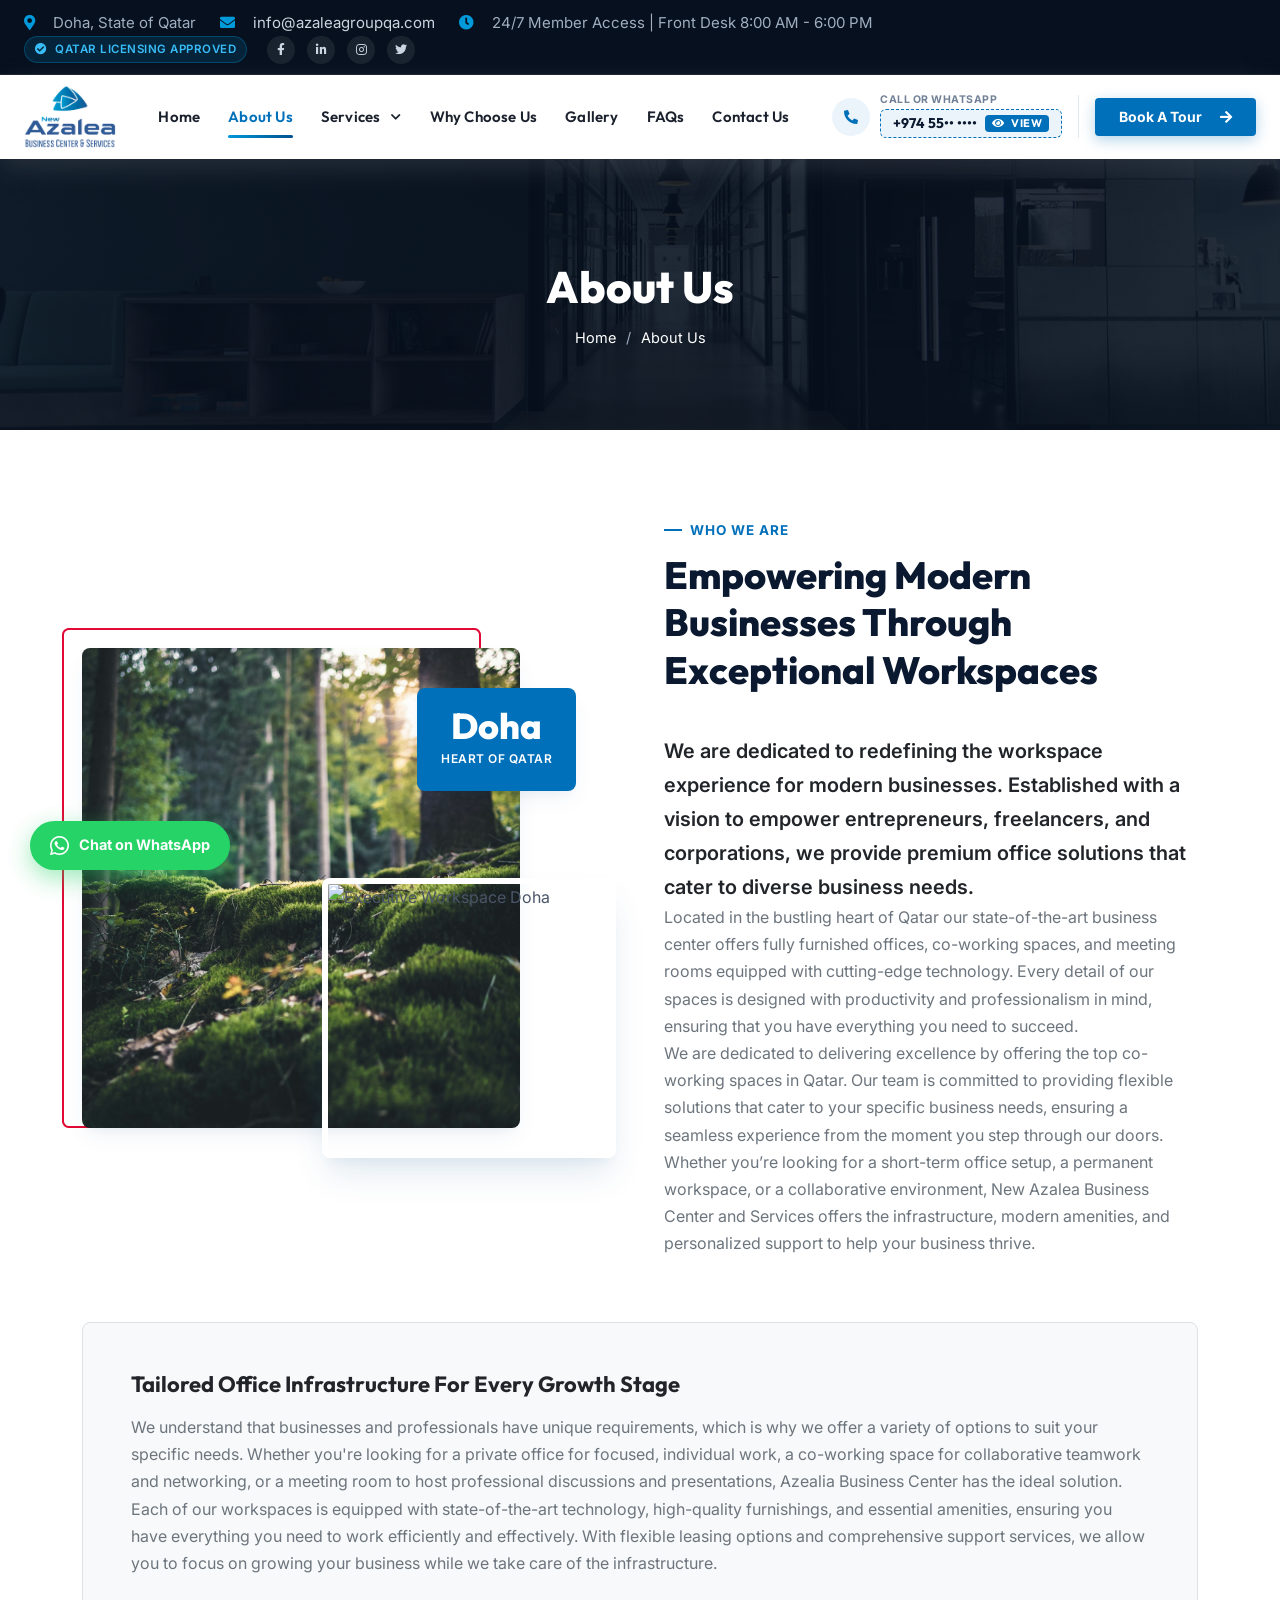
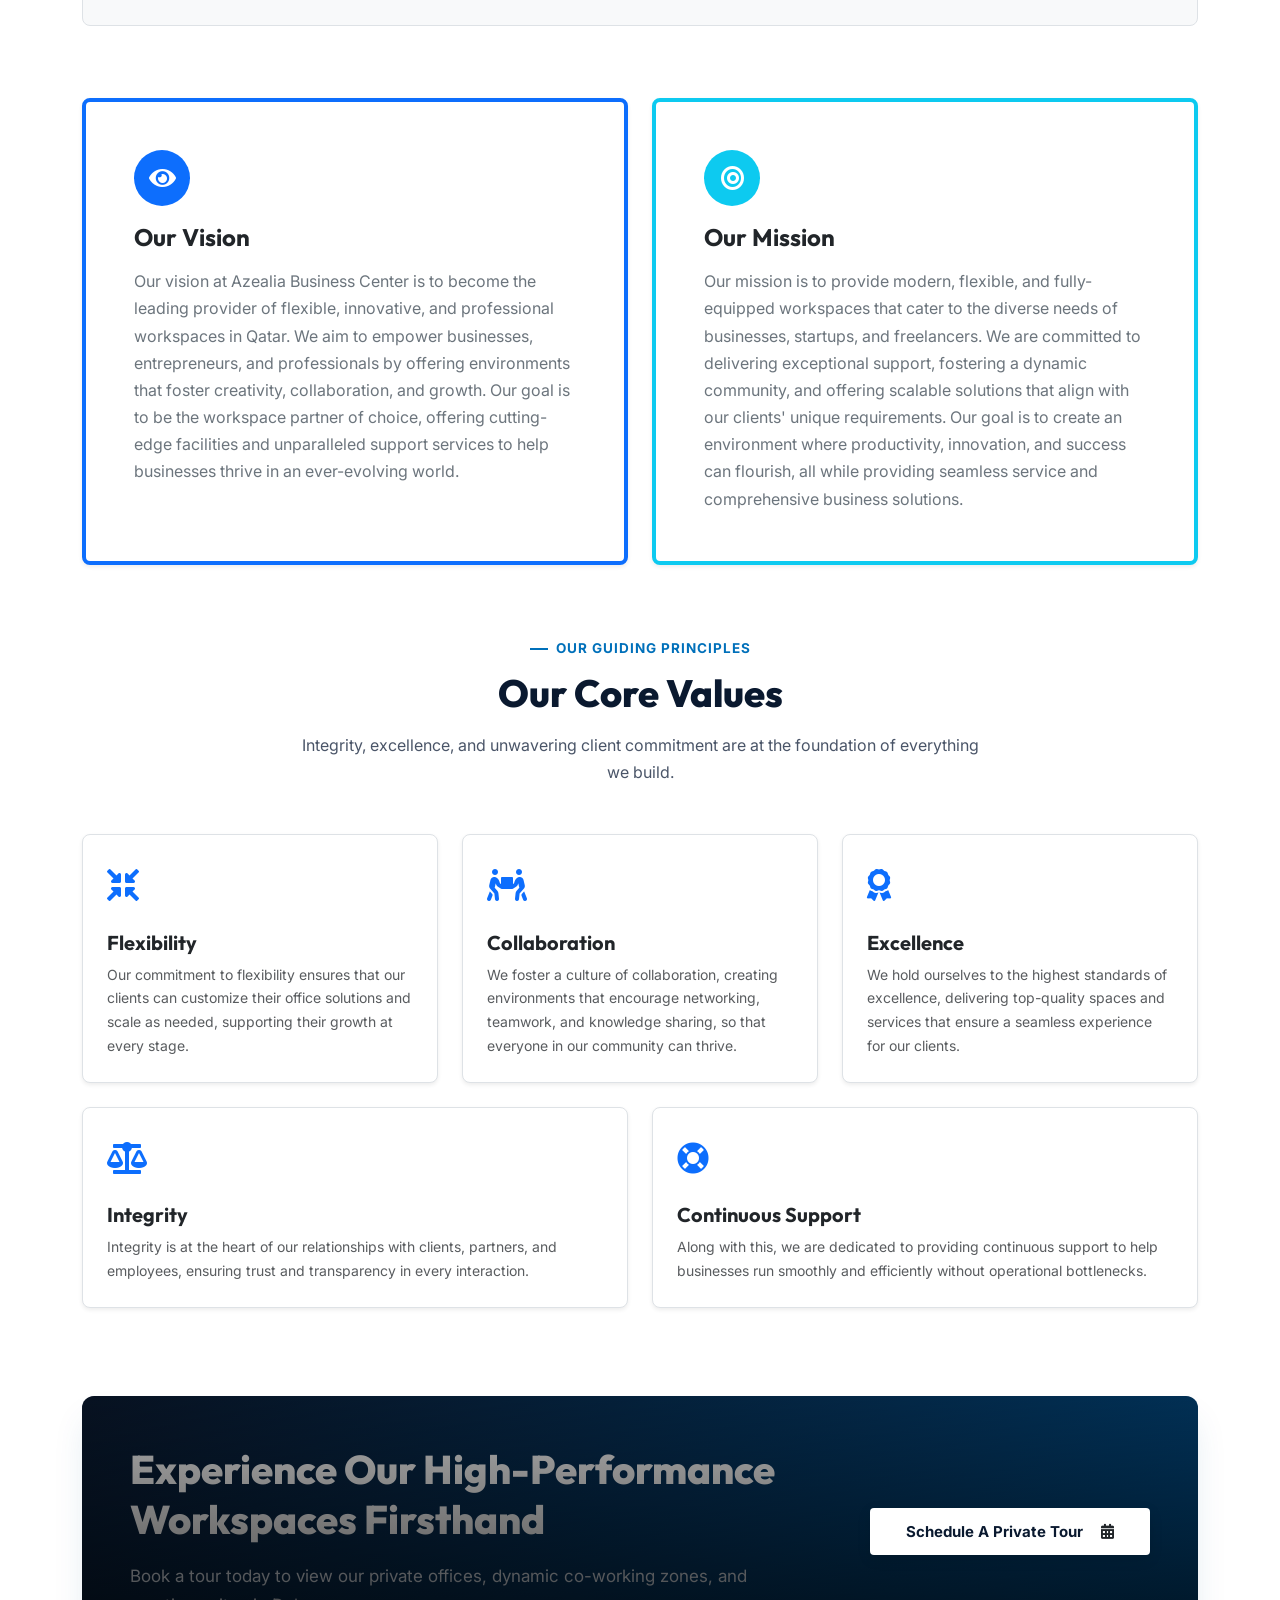
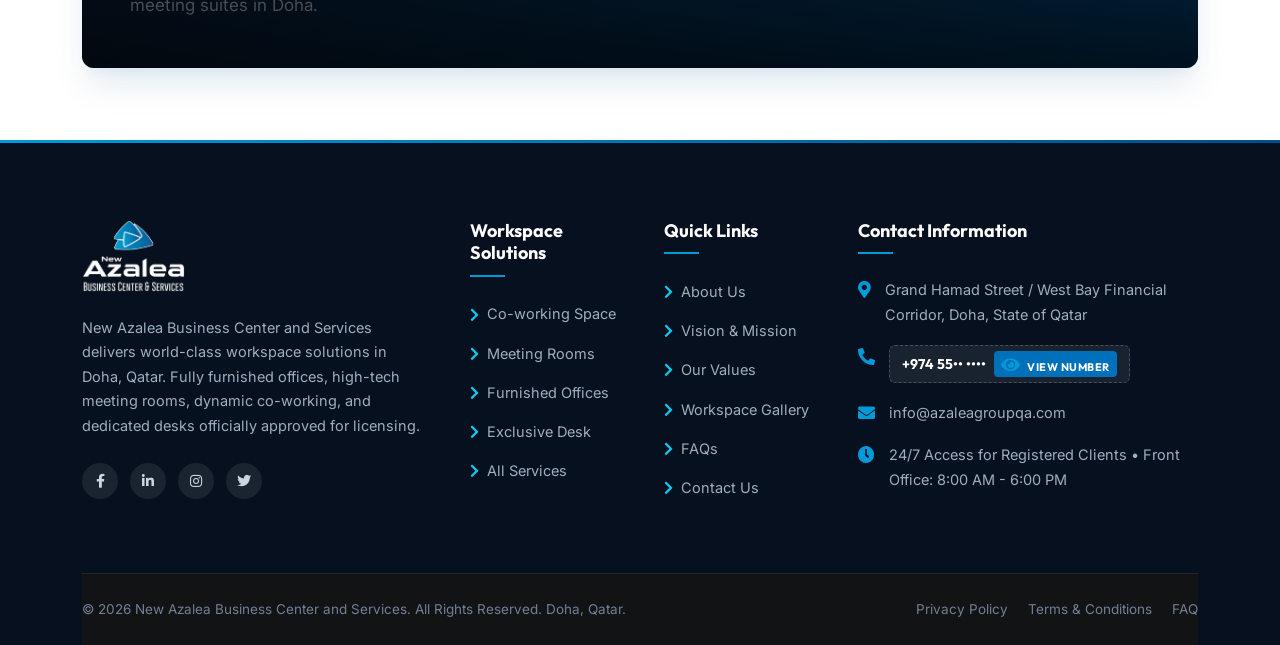
==== about.html @ 2249ec51 "fix(mobile): enforce main-menu display:none on mobile, add v3.0 cache-buster and improve hero contra" ====
<!DOCTYPE html>
<html lang="en">
<head>
  <meta charset="UTF-8">
  <meta name="viewport" content="width=device-width, initial-scale=1.0">
  <title>About Us | New Azalea Business Center and Services – Doha, Qatar</title>
  <meta name="description" content="Learn about New Azalea Business Center and Services in Qatar. Our vision, mission, and core values in providing flexible, innovative, and officially approved workspace solutions.">
  <link rel="shortcut icon" href="assets/images/favicon.png" type="image/png">

  <!-- CSS Libraries -->
  <link rel="stylesheet" href="assets/css/bootstrap.min.css">
  <link rel="stylesheet" href="assets/css/font-awesome.css">
  <link rel="stylesheet" href="assets/css/animate.css">
  <link rel="stylesheet" href="assets/css/magnific-popup.css">
  <link rel="stylesheet" href="assets/css/swiper-bundle.min.css">
  <link rel="stylesheet" href="assets/css/main.css">
  <link rel="stylesheet" href="assets/css/custom.css?v=3.0">
</head>
<body>

  <!-- Top Bar -->
  <div class="header-top-section">
    <div class="container-fluid px-xxl-5 px-xl-4 px-3">
      <div class="header-top-wrapper">
        <ul class="contact-list">
          <li><i class="fas fa-map-marker-alt"></i> <span>Doha, State of Qatar</span></li>
          <li><i class="fas fa-envelope"></i> <a href="mailto:info@azaleagroupqa.com">info@azaleagroupqa.com</a></li>
          <li><i class="fas fa-clock"></i> <span>24/7 Member Access | Front Desk 8:00 AM - 6:00 PM</span></li>
        </ul>
        <div class="top-bar-right d-none d-md-flex">
          <span class="header-badge"><i class="fas fa-check-circle me-1"></i> Qatar Licensing Approved</span>
          <div class="social-icon">
            <a href="#" aria-label="Facebook"><i class="fab fa-facebook-f"></i></a>
            <a href="#" aria-label="LinkedIn"><i class="fab fa-linkedin-in"></i></a>
            <a href="#" aria-label="Instagram"><i class="fab fa-instagram"></i></a>
            <a href="#" aria-label="Twitter"><i class="fab fa-twitter"></i></a>
          </div>
        </div>
      </div>
    </div>
  </div>

  <!-- Header -->
  <header class="header-section-1">
    <div id="header-sticky" class="header-1">
      <div class="container-fluid px-xxl-5 px-xl-4 px-3">
        <div class="header-main">
          <!-- 1. Left: Brand Logo -->
          <div class="logo">
            <a href="index.html" class="header-logo">
              <img src="assets/images/logo.png" alt="New Azalea Business Center and Services">
            </a>
          </div>

          <!-- 2. Center: Primary Corporate Navigation Menu -->
          <nav class="main-menu d-none d-xl-block">
            <ul>
              <li><a href="index.html">Home</a></li>
              <li class="active"><a href="about.html">About Us</a></li>
              <li class="has-dropdown">
                <a href="services.html">Services <i class="fas fa-chevron-down" style="font-size: 11px;"></i></a>
                <ul class="sub-menu">
                  <li><a href="professional-workspace.html"><i class="fas fa-laptop-code me-2 text-primary"></i> Professional Workspace</a></li>
                  <li><a href="meeting-rooms.html"><i class="fas fa-handshake me-2 text-primary"></i> Meeting Rooms</a></li>
                  <li><a href="furnished-offices.html"><i class="fas fa-building me-2 text-primary"></i> Furnished Offices</a></li>
                  <li><a href="exclusive-desk.html"><i class="fas fa-chair me-2 text-primary"></i> Exclusive Desk</a></li>
                </ul>
              </li>
              <li><a href="index.html#why-choose-us">Why Choose Us</a></li>
              <li><a href="index.html#gallery">Gallery</a></li>
              <li><a href="faqs.html">FAQs</a></li>
              <li><a href="contact.html">Contact Us</a></li>
            </ul>
          </nav>

          <!-- 3. Right: Contact Info & CTA Button -->
          <div class="header-right">
            <div class="header-contact-box d-none d-lg-flex">
              <div class="icon">
                <i class="fas fa-phone-alt"></i>
              </div>
              <div class="content">
                <p>Call or WhatsApp</p>
                <div class="phone-reveal-wrapper">
                  <button type="button" class="btn-reveal-phone" title="Click to reveal phone number">
                    <span>+974 55•• ••••</span>
                    <span class="reveal-tag"><i class="fas fa-eye me-1"></i> View</span>
                  </button>
                  <div class="revealed-phone-box">
                    <h6><a href="tel:+97455448817" class="phone-call-link">+974 55448817</a></h6>
                    <a href="https://wa.me/97455448817" target="_blank" class="whatsapp-direct-btn" title="Chat on WhatsApp"><i class="fab fa-whatsapp"></i> WhatsApp</a>
                  </div>
                </div>
              </div>
            </div>

            <div class="header-button d-none d-sm-block">
              <button type="button" class="theme-btn" data-bs-toggle="modal" data-bs-target="#bookingModal">
                <span>Book A Tour</span>
                <i class="fas fa-arrow-right"></i>
              </button>
            </div>

            <!-- Mobile Quick WhatsApp Button (< 576px) -->
            <a href="https://wa.me/97455448817" target="_blank" class="mobile-header-wa d-sm-none" aria-label="Chat on WhatsApp" title="Chat on WhatsApp">
              <i class="fab fa-whatsapp"></i>
            </a>

            <!-- Mobile Hamburger Button -->
            <button class="header__hamburger d-xl-none" aria-label="Toggle menu">
              <i class="fas fa-bars"></i>
            </button>
          </div>
        </div>
      </div>
    </div>
  </header>

  <!-- Mobile Offcanvas Menu -->
  <div class="offcanvas__overlay"></div>
  <div class="offcanvas__info">
    <button class="offcanvas__close" aria-label="Close menu">&times;</button>
    <div class="mb-4">
      <img src="assets/images/logo-white.png" alt="New Azalea Business Center" style="max-height: 56px;">
    </div>
    <ul class="mobile-nav-list">
      <li><a href="index.html">Home</a></li>
      <li class="active"><a href="about.html">About Us</a></li>
      <li class="has-dropdown">
        <a href="services.html">Services <i class="fas fa-chevron-down"></i></a>
        <ul class="mobile-sub-menu">
          <li><a href="professional-workspace.html">Professional Workspace</a></li>
          <li><a href="meeting-rooms.html">Meeting Rooms</a></li>
          <li><a href="furnished-offices.html">Furnished Offices</a></li>
          <li><a href="exclusive-desk.html">Exclusive Desk</a></li>
        </ul>
      </li>
      <li><a href="index.html#why-choose-us">Why Choose Us</a></li>
      <li><a href="index.html#gallery">Gallery</a></li>
      <li><a href="faqs.html">FAQs</a></li>
      <li><a href="contact.html">Contact Us</a></li>
    </ul>
    <div class="mt-4 pt-4 border-top border-secondary">
      <div class="mb-3">
        <small class="text-light opacity-75 d-block mb-1">Direct Phone &amp; WhatsApp:</small>
        <div class="phone-reveal-wrapper">
          <button type="button" class="btn-reveal-phone" title="Click to reveal phone number">
            <span>+974 55•• ••••</span>
            <span class="reveal-tag"><i class="fas fa-eye me-1"></i> View</span>
          </button>
          <div class="revealed-phone-box flex-column align-items-start gap-2">
            <a href="tel:+97455448817" class="phone-call-link text-white"><i class="fas fa-phone-alt text-info me-2"></i> +974 55448817</a>
            <a href="https://wa.me/97455448817" target="_blank" class="whatsapp-direct-btn"><i class="fab fa-whatsapp me-1"></i> Chat on WhatsApp</a>
          </div>
        </div>
      </div>
      <p class="text-muted small mb-0"><i class="fas fa-envelope text-info me-2"></i> <a href="mailto:info@azaleagroupqa.com" class="text-light">info@azaleagroupqa.com</a></p>
      <button class="theme-btn w-100 mt-3" data-bs-toggle="modal" data-bs-target="#bookingModal">Book A Tour</button>
    </div>
  </div>

  <!-- Breadcrumb Banner -->
  <section class="breadcrumb-banner">
    <div class="container">
      <h1>About Us</h1>
      <div class="breadcrumb-nav">
        <a href="index.html">Home</a>
        <span>/</span>
        <span class="text-white">About Us</span>
      </div>
    </div>
  </section>

  <!-- Main About Content Section -->
  <section class="py-5 my-4">
    <div class="container py-3">
      <div class="row align-items-center g-5 mb-5">
        <div class="col-lg-6">
          <div class="about-image-items">
            <div class="border-shape">
              <img src="assets/images/ref/border-shape.png" alt="Decorative border">
            </div>
            <img src="assets/images/about-business-center.jpg" class="about-main-img" alt="New Azalea Business Center Executive Interior">
            <img src="assets/images/about-modern-interior.jpg" class="about-floating-img" alt="Executive Workspace Doha">
            <div class="about-experience-badge">
              <h3>Doha</h3>
              <span>Heart of Qatar</span>
            </div>
          </div>
        </div>

        <div class="col-lg-6">
          <div class="section-title">
            <span class="sub-badge">Who We Are</span>
            <h2>Empowering Modern Businesses Through Exceptional Workspaces</h2>
          </div>
          <p class="lead text-dark fw-semibold">
            We are dedicated to redefining the workspace experience for modern businesses. Established with a vision to empower entrepreneurs, freelancers, and corporations, we provide premium office solutions that cater to diverse business needs.
          </p>
          <p class="text-secondary">
            Located in the bustling heart of Qatar our state-of-the-art business center offers fully furnished offices, co-working spaces, and meeting rooms equipped with cutting-edge technology. Every detail of our spaces is designed with productivity and professionalism in mind, ensuring that you have everything you need to succeed.
          </p>
          <p class="text-secondary">
            We are dedicated to delivering excellence by offering the top co-working spaces in Qatar. Our team is committed to providing flexible solutions that cater to your specific business needs, ensuring a seamless experience from the moment you step through our doors. Whether you’re looking for a short-term office setup, a permanent workspace, or a collaborative environment, New Azalea Business Center and Services offers the infrastructure, modern amenities, and personalized support to help your business thrive.
          </p>
        </div>
      </div>

      <div class="row g-4 mb-5 pt-3">
        <div class="col-lg-12">
          <div class="p-4 p-lg-5 bg-light rounded-3 border">
            <h4 class="fw-bold mb-3 text-dark">Tailored Office Infrastructure for Every Growth Stage</h4>
            <p class="text-secondary mb-0">
              We understand that businesses and professionals have unique requirements, which is why we offer a variety of options to suit your specific needs. Whether you're looking for a private office for focused, individual work, a co-working space for collaborative teamwork and networking, or a meeting room to host professional discussions and presentations, Azealia Business Center has the ideal solution. Each of our workspaces is equipped with state-of-the-art technology, high-quality furnishings, and essential amenities, ensuring you have everything you need to work efficiently and effectively. With flexible leasing options and comprehensive support services, we allow you to focus on growing your business while we take care of the infrastructure.
            </p>
          </div>
        </div>
      </div>

      <!-- Vision & Mission -->
      <div class="row g-4 my-4" id="vision">
        <!-- Vision -->
        <div class="col-lg-6">
          <div class="p-4 p-lg-5 bg-white rounded-3 border shadow-sm h-100 border-top border-4 border-primary">
            <div class="d-inline-flex align-items-center justify-content-center bg-primary text-white rounded-circle mb-3" style="width: 56px; height: 56px; font-size: 24px;">
              <i class="fas fa-eye"></i>
            </div>
            <h3 class="fw-bold text-dark mb-3">Our Vision</h3>
            <p class="text-secondary leading-relaxed mb-0">
              Our vision at Azealia Business Center is to become the leading provider of flexible, innovative, and professional workspaces in Qatar. We aim to empower businesses, entrepreneurs, and professionals by offering environments that foster creativity, collaboration, and growth. Our goal is to be the workspace partner of choice, offering cutting-edge facilities and unparalleled support services to help businesses thrive in an ever-evolving world.
            </p>
          </div>
        </div>

        <!-- Mission -->
        <div class="col-lg-6">
          <div class="p-4 p-lg-5 bg-white rounded-3 border shadow-sm h-100 border-top border-4 border-info">
            <div class="d-inline-flex align-items-center justify-content-center bg-info text-white rounded-circle mb-3" style="width: 56px; height: 56px; font-size: 24px;">
              <i class="fas fa-bullseye"></i>
            </div>
            <h3 class="fw-bold text-dark mb-3">Our Mission</h3>
            <p class="text-secondary leading-relaxed mb-0">
              Our mission is to provide modern, flexible, and fully-equipped workspaces that cater to the diverse needs of businesses, startups, and freelancers. We are committed to delivering exceptional support, fostering a dynamic community, and offering scalable solutions that align with our clients' unique requirements. Our goal is to create an environment where productivity, innovation, and success can flourish, all while providing seamless service and comprehensive business solutions.
            </p>
          </div>
        </div>
      </div>

      <!-- Values -->
      <div class="mt-5 pt-4" id="values">
        <div class="section-title text-center mb-5">
          <span class="sub-badge">Our Guiding Principles</span>
          <h2>Our Core Values</h2>
          <p class="mx-auto">Integrity, excellence, and unwavering client commitment are at the foundation of everything we build.</p>
        </div>

        <div class="row g-4">
          <!-- Value 1: Flexibility -->
          <div class="col-lg-4 col-md-6">
            <div class="p-4 bg-white rounded-3 border shadow-sm h-100">
              <div class="text-primary fs-2 mb-3"><i class="fas fa-compress-arrows-alt"></i></div>
              <h5 class="fw-bold text-dark mb-2">Flexibility</h5>
              <p class="text-muted small mb-0">
                Our commitment to flexibility ensures that our clients can customize their office solutions and scale as needed, supporting their growth at every stage.
              </p>
            </div>
          </div>

          <!-- Value 2: Collaboration -->
          <div class="col-lg-4 col-md-6">
            <div class="p-4 bg-white rounded-3 border shadow-sm h-100">
              <div class="text-primary fs-2 mb-3"><i class="fas fa-people-carry"></i></div>
              <h5 class="fw-bold text-dark mb-2">Collaboration</h5>
              <p class="text-muted small mb-0">
                We foster a culture of collaboration, creating environments that encourage networking, teamwork, and knowledge sharing, so that everyone in our community can thrive.
              </p>
            </div>
          </div>

          <!-- Value 3: Excellence -->
          <div class="col-lg-4 col-md-6">
            <div class="p-4 bg-white rounded-3 border shadow-sm h-100">
              <div class="text-primary fs-2 mb-3"><i class="fas fa-award"></i></div>
              <h5 class="fw-bold text-dark mb-2">Excellence</h5>
              <p class="text-muted small mb-0">
                We hold ourselves to the highest standards of excellence, delivering top-quality spaces and services that ensure a seamless experience for our clients.
              </p>
            </div>
          </div>

          <!-- Value 4: Integrity -->
          <div class="col-lg-6 col-md-6">
            <div class="p-4 bg-white rounded-3 border shadow-sm h-100">
              <div class="text-primary fs-2 mb-3"><i class="fas fa-balance-scale"></i></div>
              <h5 class="fw-bold text-dark mb-2">Integrity</h5>
              <p class="text-muted small mb-0">
                Integrity is at the heart of our relationships with clients, partners, and employees, ensuring trust and transparency in every interaction.
              </p>
            </div>
          </div>

          <!-- Value 5: Continuous Support -->
          <div class="col-lg-6 col-md-12">
            <div class="p-4 bg-white rounded-3 border shadow-sm h-100">
              <div class="text-primary fs-2 mb-3"><i class="fas fa-life-ring"></i></div>
              <h5 class="fw-bold text-dark mb-2">Continuous Support</h5>
              <p class="text-muted small mb-0">
                Along with this, we are dedicated to providing continuous support to help businesses run smoothly and efficiently without operational bottlenecks.
              </p>
            </div>
          </div>
        </div>
      </div>

    </div>
  </section>

  <!-- CTA Banner -->
  <section class="cta-banner-wrapper container mb-5 pb-4">
    <div class="cta-banner-section p-5">
      <div class="row align-items-center g-4">
        <div class="col-lg-8">
          <h2>Experience Our High-Performance Workspaces Firsthand</h2>
          <p>Book a tour today to view our private offices, dynamic co-working zones, and meeting suites in Doha.</p>
        </div>
        <div class="col-lg-4 text-lg-end">
          <button class="theme-btn theme-btn-white" data-bs-toggle="modal" data-bs-target="#bookingModal">
            <span>Schedule A Private Tour</span>
            <i class="fas fa-calendar-alt text-dark"></i>
          </button>
        </div>
      </div>
    </div>
  </section>

  <!-- Footer -->
  <footer class="footer-section">
    <div class="container">
      <div class="row g-5">
        <div class="col-lg-4 col-md-6">
          <div class="footer-about">
            <a href="index.html" class="footer-logo d-inline-block">
              <img src="assets/images/logo-white.png" alt="New Azalea Business Center and Services">
            </a>
            <p>
              New Azalea Business Center and Services delivers world-class workspace solutions in Doha, Qatar. Fully furnished offices, high-tech meeting rooms, dynamic co-working, and dedicated desks officially approved for licensing.
            </p>
            <div class="footer-socials">
              <a href="#" aria-label="Facebook"><i class="fab fa-facebook-f"></i></a>
              <a href="#" aria-label="LinkedIn"><i class="fab fa-linkedin-in"></i></a>
              <a href="#" aria-label="Instagram"><i class="fab fa-instagram"></i></a>
              <a href="#" aria-label="Twitter"><i class="fab fa-twitter"></i></a>
            </div>
          </div>
        </div>

        <div class="col-lg-2 col-md-6 col-6">
          <div class="footer-widget">
            <h5>Workspace Solutions</h5>
            <ul class="footer-links">
              <li><a href="professional-workspace.html"><i class="fas fa-chevron-right text-info"></i> Co-working Space</a></li>
              <li><a href="meeting-rooms.html"><i class="fas fa-chevron-right text-info"></i> Meeting Rooms</a></li>
              <li><a href="furnished-offices.html"><i class="fas fa-chevron-right text-info"></i> Furnished Offices</a></li>
              <li><a href="exclusive-desk.html"><i class="fas fa-chevron-right text-info"></i> Exclusive Desk</a></li>
              <li><a href="services.html"><i class="fas fa-chevron-right text-info"></i> All Services</a></li>
            </ul>
          </div>
        </div>

        <div class="col-lg-2 col-md-6 col-6">
          <div class="footer-widget">
            <h5>Quick Links</h5>
            <ul class="footer-links">
              <li><a href="about.html"><i class="fas fa-chevron-right text-info"></i> About Us</a></li>
              <li><a href="#vision"><i class="fas fa-chevron-right text-info"></i> Vision &amp; Mission</a></li>
              <li><a href="#values"><i class="fas fa-chevron-right text-info"></i> Our Values</a></li>
              <li><a href="index.html#gallery"><i class="fas fa-chevron-right text-info"></i> Workspace Gallery</a></li>
              <li><a href="faqs.html"><i class="fas fa-chevron-right text-info"></i> FAQs</a></li>
              <li><a href="contact.html"><i class="fas fa-chevron-right text-info"></i> Contact Us</a></li>
            </ul>
          </div>
        </div>

        <div class="col-lg-4 col-md-6">
          <div class="footer-widget">
            <h5>Contact Information</h5>
            <ul class="footer-contact-list">
              <li>
                <i class="fas fa-map-marker-alt"></i>
                <span>Grand Hamad Street / West Bay Financial Corridor, Doha, State of Qatar</span>
              </li>
              <li>
                <i class="fas fa-phone-alt"></i>
                <div>
                  <div class="phone-reveal-wrapper">
                    <button type="button" class="btn-reveal-phone" title="Click to reveal phone number">
                      <span>+974 55•• ••••</span>
                      <span class="reveal-tag"><i class="fas fa-eye me-1"></i> View Number</span>
                    </button>
                    <div class="revealed-phone-box">
                      <a href="tel:+97455448817" class="phone-call-link text-white">+974 55448817</a>
                      <a href="https://wa.me/97455448817" target="_blank" class="whatsapp-direct-btn"><i class="fab fa-whatsapp me-1"></i> WhatsApp</a>
                    </div>
                  </div>
                </div>
              </li>
              <li>
                <i class="fas fa-envelope"></i>
                <span><a href="mailto:info@azaleagroupqa.com">info@azaleagroupqa.com</a></span>
              </li>
              <li>
                <i class="fas fa-clock"></i>
                <span>24/7 Access for Registered Clients &bull; Front Office: 8:00 AM - 6:00 PM</span>
              </li>
            </ul>
          </div>
        </div>
      </div>

      <div class="footer-bottom">
        <div class="d-flex flex-wrap justify-content-between align-items-center gap-3">
          <p>&copy; 2026 New Azalea Business Center and Services. All Rights Reserved. Doha, Qatar.</p>
          <ul class="footer-bottom-menu">
            <li><a href="#">Privacy Policy</a></li>
            <li><a href="#">Terms &amp; Conditions</a></li>
            <li><a href="faqs.html">FAQ</a></li>
          </ul>
        </div>
      </div>
    </div>
  </footer>

  <!-- Circular Scroll Up Button -->
  <div class="scroll-up">
    <svg class="scroll-circle svg-content" width="100%" height="100%" viewBox="-1 -1 102 102">
      <path d="M50,1 a49,49 0 0,1 0,98 a49,49 0 0,1 0,-98" />
    </svg>
  </div>

  <!-- Booking Modal -->
  <div class="modal fade" id="bookingModal" tabindex="-1" aria-labelledby="bookingModalLabel" aria-hidden="true">
    <div class="modal-dialog modal-dialog-centered modal-lg">
      <div class="modal-content">
        <div class="modal-header">
          <div>
            <h5 class="modal-title fw-bold text-white" id="bookingModalLabel"><i class="fas fa-calendar-check me-2 text-info"></i> Schedule A Private Tour</h5>
            <small class="text-light opacity-75">Experience New Azalea Business Center and Services in Doha firsthand</small>
          </div>
          <button type="button" class="btn-close btn-close-white" data-bs-dismiss="modal" aria-label="Close"></button>
        </div>
        <div class="modal-body">
          <form id="bookingForm">
            <div class="row g-3">
              <div class="col-md-6">
                <label class="form-label">Full Name *</label>
                <input type="text" class="form-control" placeholder="Your Name" required>
              </div>
              <div class="col-md-6">
                <label class="form-label">Company Name</label>
                <input type="text" class="form-control" placeholder="Company / Organization">
              </div>
              <div class="col-md-6">
                <label class="form-label">Email Address *</label>
                <input type="email" class="form-control" placeholder="name@company.com" required>
              </div>
              <div class="col-md-6">
                <label class="form-label">Phone Number *</label>
                <input type="tel" class="form-control" placeholder="+974 ..." required>
              </div>
              <div class="col-md-6">
                <label class="form-label">Desired Office Space *</label>
                <select class="form-select" required>
                  <option value="" selected disabled>Select Workspace Type</option>
                  <option value="furnished-office">Furnished Office (Licensing Ready)</option>
                  <option value="coworking">Professional Co-working Workspace</option>
                  <option value="meeting-room">Executive Meeting Room</option>
                  <option value="exclusive-desk">Exclusive Dedicated Desk</option>
                </select>
              </div>
              <div class="col-md-6">
                <label class="form-label">Preferred Date &amp; Time</label>
                <input type="date" class="form-control">
              </div>
              <div class="col-12">
                <label class="form-label">Specific Requirements / Team Size</label>
                <textarea class="form-control" rows="3" placeholder="Tell us about your team size, license requirements, or move-in timeline..."></textarea>
              </div>
              <div class="col-12 mt-4 text-end">
                <button type="button" class="btn btn-secondary me-2" data-bs-dismiss="modal">Cancel</button>
                <button type="submit" class="theme-btn">
                  <span>Submit Tour Request</span>
                  <i class="fas fa-paper-plane"></i>
                </button>
              </div>
            </div>
          </form>
        </div>
      </div>
    </div>
  </div>

  <!-- JavaScript Libraries -->
  <script src="assets/js/jquery.min.js"></script>
  <script src="assets/js/bootstrap.bundle.min.js"></script>
  <script src="assets/js/wow.min.js"></script>
  <script src="assets/js/swiper-bundle.min.js"></script>
  <script src="assets/js/jquery.magnific-popup.min.js"></script>
  <script src="assets/js/main.js?v=3.0"></script>

  <!-- Floating WhatsApp Action Widget -->
  <a href="https://wa.me/97455448817" target="_blank" class="floating-whatsapp" title="Chat directly on WhatsApp">
    <i class="fab fa-whatsapp"></i>
    <span>Chat on WhatsApp</span>
  </a>

</body>
</html>
---- assets/css/main.css ----
/*
Theme Name: Visaland
Author: Modina Theme
Author URI: https://themeforest.net/user/modinatheme/
Description: Immigration & Visa Consulting WordPress Theme
Version: 1.1.0
*/
/*CSS Table Of Content Ends Here*/
:root {
  --body: #fff;
  --black: #000;
  --white: #fff;
  --theme: #E20935;
  --theme2: #E20935;
  --header: #16171A;
  --base: #E20935;
  --text: #5E5F63;
  --text2: #8A8C94;
  --border: #EEEFF4;
  --border2: #D7D7D7;
  --button: #1C2539;
  --button2: #030734;
  --ratting: #F09815;
  --bg: #F5F5F7;
  --bg2: #F6F6F6;
  --bg3: #F5F6FD;
  --bg4: #16171A;
  --bg5: #F8F8F8;
  --bg6: #16171A;
  --bg7: #EDEEEE;
  --color-gradient-1: linear-gradient(180deg, rgba(0, 0, 0, 0) 0%, rgba(0, 0, 0, 0) 19.36%, rgba(15, 116, 230, 0.55) 71.26%, #166FD3 100%);
  --color-gradient-2: linear-gradient(180deg, rgba(0, 0, 0, 0.31) 0%, rgba(0, 0, 0, 0.78) 100%);
  ---box-shadow: rgba(149, 157, 165, 0.2) 0px 8px 24px;
}

.theme-btn {
  background-color: var(--theme);
  font-weight: 700;
  color: var(--white);
  transition: all 0.4s ease-in-out;
  text-transform: capitalize;
  position: relative;
  overflow: hidden;
  font-size: 16px;
  padding: 24px 45px;
  border-radius: 0;
  z-index: 9;
  display: inline-block;
  line-height: 1;
}
.theme-btn i {
  margin-left: 8px;
  transition: all 0.4s ease-in-out;
}
@media (max-width: 575px) {
  .theme-btn i {
    margin-left: 3px;
    font-size: 12px;
  }
}
.theme-btn span {
  position: relative;
  z-index: 9;
}
.theme-btn::after {
  position: absolute;
  top: 0;
  right: 0;
  width: 50%;
  height: 0;
  content: "";
  background-color: var(--header);
  transition: all 0.4s ease-in-out;
  border-radius: 0;
  z-index: 1;
}
.theme-btn::before {
  position: absolute;
  bottom: 0;
  left: 0;
  width: 50%;
  height: 0;
  content: "";
  background-color: var(--header);
  transition: all 0.4s ease-in-out;
  border-radius: 0;
  z-index: 1;
}
.theme-btn:hover {
  color: var(--white);
}
.theme-btn:hover::before {
  height: 100%;
}
.theme-btn:hover::after {
  height: 100%;
}
.theme-btn:hover i {
  transform: translate(5px);
}
.theme-btn.hover-white::before, .theme-btn.hover-white::after {
  background-color: var(--white);
}
.theme-btn.hover-white:hover {
  color: var(--header);
}
.theme-btn.hover-white:hover i {
  transform: translate(5px);
  color: var(--header);
}
.theme-btn.bg-white {
  color: var(--header);
}
.theme-btn.bg-white:hover {
  color: var(--white);
}
.theme-btn.bg-white:hover i {
  transform: translate(5px);
  color: var(--white);
}
.theme-btn.theme-btn-2 {
  background-color: var(--theme2);
}
.theme-btn.line-height {
  line-height: 1.3;
}
@media (max-width: 767px) {
  .theme-btn {
    padding: 22px 30px;
  }
}
@media (max-width: 575px) {
  .theme-btn {
    padding: 18px 30px;
  }
  .theme-btn span {
    font-size: 14px;
  }
}

.link-btn {
  text-transform: capitalize;
  font-size: 16px;
  color: var(--header);
  font-weight: 600;
}
.link-btn span {
  background-image: linear-gradient(var(--theme), var(--theme));
  background-position: 0 95%;
  background-repeat: no-repeat;
  background-size: 0% 2px;
  display: inline-block;
  transition: all 0.4s ease-in-out;
}
.link-btn i {
  margin-left: 10px;
  font-size: 16px;
  transition: all 0.4s ease-in-out;
  font-size: 12px;
  width: 25px;
  height: 25px;
  line-height: 25px;
  border-radius: 25px;
  background-color: var(--theme);
  text-align: center;
  color: var(--white);
}
.link-btn:hover span {
  color: var(--theme);
  background-size: 100% 1px;
}
.link-btn.link-btn-2 span {
  background-image: linear-gradient(var(--theme2), var(--theme2));
}
.link-btn.link-btn-2 i {
  background-color: var(--theme2);
}
.link-btn.link-btn-2:hover span {
  color: var(--theme2);
}

/* --------------------------------------------
    Template Default Fonts & Fonts Styles
 ---------------------------------------------- */
body {
  font-family: "Inter", sans-serif;
  font-size: 16px;
  font-weight: normal;
  line-height: 28px;
  color: var(--text);
  background-color: var(--white);
  padding: 0;
  margin: 0;
  overflow-x: hidden;
}

ul {
  padding: 0;
  margin: 0;
  list-style: none;
}

button {
  border: none;
  background-color: transparent;
  padding: 0;
}

input:focus {
  color: var(--white);
  outline: none;
}

input {
  color: var(--white);
}

h1,
h2,
h3,
h4,
h5,
h6 {
  font-family: "Inter", sans-serif;
  margin: 0px;
  padding: 0;
  color: var(--header);
  text-transform: capitalize;
  transition: all 0.4s ease-in-out;
}

h1 {
  font-size: 85px;
  font-weight: 600;
  line-height: 106%;
}

h2 {
  font-size: 48px;
  line-height: 115%;
  font-weight: 700;
}
@media (max-width: 1199px) {
  h2 {
    font-size: 42px;
  }
}
@media (max-width: 991px) {
  h2 {
    font-size: 32px;
  }
}
@media (max-width: 575px) {
  h2 {
    font-size: 26px;
  }
}

h3 {
  font-size: 24px;
  font-weight: 600;
  line-height: 145%;
}
@media (max-width: 575px) {
  h3 {
    font-size: 20px;
  }
}

h4 {
  font-size: 22px;
  font-weight: 700;
}
@media (max-width: 575px) {
  h4 {
    font-size: 20px;
  }
}

h5 {
  font-size: 20px;
  font-weight: 600;
}

h6 {
  font-size: 18px;
  font-weight: 600;
  line-height: 156%;
}

a {
  text-decoration: none;
  outline: none !important;
  cursor: pointer;
  color: var(--header);
  transition: all 0.4s ease-in-out;
}

p {
  margin: 0px;
  transition: all 0.4s ease-in-out;
}

.preloader {
  align-items: center;
  cursor: default;
  display: flex;
  height: 100%;
  justify-content: center;
  position: fixed;
  left: 0;
  top: 0;
  width: 100%;
  z-index: 9999999;
}
.preloader .animation-preloader {
  z-index: 1000;
}
.preloader .animation-preloader .spinner {
  animation: spinner 1s infinite linear;
  border-radius: 50%;
  border: 3px solid rgba(0, 0, 0, 0.2);
  border-top-color: var(--theme);
  height: 9em;
  margin: 0 auto 3.5em auto;
  width: 9em;
}
@media (max-width: 767px) {
  .preloader .animation-preloader .spinner {
    width: 7.5em;
    height: 7.5em;
    margin: 0 auto 1.5em auto;
  }
}
.preloader .animation-preloader .txt-loading {
  font: bold 5em "Inter", sans-serif, "Inter", sans-serif;
  text-align: center;
  user-select: none;
}
@media (max-width: 767px) {
  .preloader .animation-preloader .txt-loading {
    font-size: 2.5em;
  }
}
.preloader .animation-preloader .txt-loading .letters-loading {
  color: var(--theme);
  position: relative;
}
.preloader .animation-preloader .txt-loading .letters-loading:nth-child(2):before {
  animation-delay: 0.2s;
}
.preloader .animation-preloader .txt-loading .letters-loading:nth-child(3):before {
  animation-delay: 0.4s;
}
.preloader .animation-preloader .txt-loading .letters-loading:nth-child(4):before {
  animation-delay: 0.6s;
}
.preloader .animation-preloader .txt-loading .letters-loading:nth-child(5):before {
  animation-delay: 0.8s;
}
.preloader .animation-preloader .txt-loading .letters-loading:nth-child(6):before {
  animation-delay: 1s;
}
.preloader .animation-preloader .txt-loading .letters-loading:nth-child(7):before {
  animation-delay: 1.2s;
}
.preloader .animation-preloader .txt-loading .letters-loading:nth-child(8):before {
  animation-delay: 1.4s;
}
.preloader .animation-preloader .txt-loading .letters-loading::before {
  animation: letters-loading 4s infinite;
  color: var(--header);
  content: attr(data-text-preloader);
  left: 0;
  opacity: 0;
  font-family: "Inter", sans-serif;
  position: absolute;
  top: -3px;
  transform: rotateY(-90deg);
}
.preloader p {
  font-size: 15px;
  font-weight: 600;
  text-transform: uppercase;
  letter-spacing: 8px;
  color: var(--theme);
}
.preloader .loader {
  position: fixed;
  top: 0;
  left: 0;
  width: 100%;
  height: 100%;
  font-size: 0;
  z-index: 1;
  pointer-events: none;
}
.preloader .loader .row {
  height: 100%;
}
.preloader .loader .loader-section {
  padding: 0px;
}
.preloader .loader .loader-section .bg {
  background-color: #fff;
  height: 100%;
  left: 0;
  width: 100%;
  transition: all 800ms cubic-bezier(0.77, 0, 0.175, 1);
}
.preloader.loaded .animation-preloader {
  opacity: 0;
  transition: 0.3s ease-out;
}
.preloader.loaded .loader-section .bg {
  width: 0;
  transition: 0.7s 0.3s allcubic-bezier(0.1, 0.1, 0.1, 1);
}

.search-wrap {
  width: 100%;
  height: 100%;
  overflow: hidden;
  display: none;
  position: fixed;
  top: 0;
  left: 0;
  z-index: 999999;
  background-color: rgba(255, 255, 255, 0.9);
}
.search-wrap .search-inner {
  position: relative;
  width: 100%;
  height: 100%;
}
.search-wrap .search-cell {
  position: absolute;
  top: 50%;
  width: 100%;
  transform: translateY(-50%);
}
.search-wrap .search-field-holder {
  width: 50%;
  margin: auto;
  position: relative;
  animation: slideInUp 0.3s;
}

@media only screen and (min-width: 768px) and (max-width: 991px) {
  .search-wrap .search-field-holder {
    width: 70%;
  }
}
@media (max-width: 575px) {
  .search-wrap .search-field-holder {
    width: 80%;
  }
}
.search-wrap .main-search-input {
  width: 100%;
  height: 70px;
  border: 0;
  padding: 0 50px;
  text-transform: capitalize;
  background: transparent;
  font-size: 25px;
  color: var(--header);
  border-bottom: 2px solid var(--header);
  text-align: center;
  letter-spacing: 2px;
}

@media (max-width: 575px) {
  .search-wrap .main-search-input {
    height: 50px;
    padding: 0 0;
    line-height: 50px;
    font-size: 18px;
  }
}
.search-wrap input.form-control,
.search-wrap input.form-control:focus {
  background-color: var(--header);
}

input.main-search-input::placeholder {
  color: var(--header);
  opacity: 1;
  font-size: 25px;
}

@media (max-width: 575px) {
  input.main-search-input::placeholder {
    font-size: 18px;
  }
}
.search-close {
  position: absolute;
  top: 50px;
  right: 50px;
  font-size: 30px;
  color: var(--theme);
  cursor: pointer;
}

.mouse-cursor {
  position: fixed;
  left: 0;
  top: 0;
  pointer-events: none;
  border-radius: 50%;
  -webkit-transform: translateZ(0);
  transform: translateZ(0);
  visibility: hidden;
}
@media (max-width: 767px) {
  .mouse-cursor {
    display: none;
  }
}

.cursor-inner {
  width: 6px;
  height: 6px;
  z-index: 10000001;
  background-color: var(--theme);
  -webkit-transition: width 0.3s ease-in-out, height 0.3s ease-in-out, margin 0.3s ease-in-out, opacity 0.3s ease-in-out;
  -o-transition: width 0.3s ease-in-out, height 0.3s ease-in-out, margin 0.3s ease-in-out, opacity 0.3s ease-in-out;
  transition: width 0.3s ease-in-out, height 0.3s ease-in-out, margin 0.3s ease-in-out, opacity 0.3s ease-in-out;
}

.cursor-inner.cursor-hover {
  margin-left: -35px;
  margin-top: -35px;
  width: 70px;
  height: 70px;
  background-color: var(--theme);
  opacity: 0.3;
}

.cursor-outer {
  margin-left: -12px;
  margin-top: -12px;
  width: 30px;
  height: 30px;
  border: 1px solid var(--theme);
  -webkit-box-sizing: border-box;
  box-sizing: border-box;
  z-index: 10000000;
  opacity: 0.5;
  -webkit-transition: all 0.08s ease-out;
  -o-transition: all 0.08s ease-out;
  transition: all 0.08s ease-out;
}

.cursor-outer.cursor-hover {
  opacity: 0;
}

.scroll-up {
  cursor: pointer;
  display: block;
  border-radius: 50px;
  z-index: 99;
  opacity: 0;
  visibility: hidden;
  transform: translateY(15px);
  position: fixed;
  right: 25px;
  bottom: 35px;
  height: 50px;
  width: 50px;
  transition: all 0.4s ease-in-out;
}

.scroll-up::after {
  position: absolute;
  font-family: "Font Awesome 5 Pro";
  content: "\f176";
  text-align: center;
  line-height: 50px;
  font-weight: 700;
  font-size: 18px;
  color: var(--theme);
  left: 0;
  top: 0;
  height: 50px;
  width: 50px;
  cursor: pointer;
  display: block;
  z-index: 1;
  transition: all 0.4s ease-in-out;
}

.scroll-up svg path {
  fill: none;
}

.scroll-up svg.scroll-circle path {
  stroke: var(--theme);
  stroke-width: 4px;
  box-sizing: border-box;
  transition: all 0.4s ease-in-out;
}

.scroll-up.active-scroll {
  opacity: 1;
  visibility: visible;
  transform: translateY(0);
}

.section-title {
  position: relative;
  z-index: 99;
  margin-bottom: 30px;
  margin-top: -6px;
}
@media (max-width: 767px) {
  .section-title {
    margin-bottom: 0;
  }
}
.section-title span {
  color: var(--theme);
  margin-bottom: 10px;
  display: inline-block;
  font-weight: 700;
  text-transform: uppercase;
  letter-spacing: 0.11em;
}
.section-title span.color-style {
  color: var(--theme);
}
.section-title h2 {
  text-transform: capitalize;
}
.section-title.style-2 span {
  color: var(--theme2);
  text-decoration: none;
  letter-spacing: 0;
}
.section-title.style-2 h2 {
  text-transform: uppercase;
}
.section-title.style-2 h2 span {
  color: var(--theme2);
  letter-spacing: 0;
  text-decoration: none;
}

.title-section-area {
  display: flex;
  align-items: center;
  justify-content: space-between;
}
@media (max-width: 991px) {
  .title-section-area {
    flex-wrap: wrap;
    gap: 0;
    text-align: center;
    justify-content: center;
  }
}
@media (max-width: 767px) {
  .title-section-area {
    gap: 20px;
  }
}

.center {
  text-align: center;
  margin: 0 auto;
}

.section-bg {
  background-color: var(--bg);
}

.section-bg-2 {
  background-color: var(--bg5);
}

.section-bg-3 {
  background-color: var(--bg6);
}

.section-bg-4 {
  background-color: var(--bg7);
}

.section-bg-5 {
  background-color: #191919;
}

.footer-bg {
  background-color: var(--bg4);
}

.section-padding {
  padding: 120px 0;
}
@media (max-width: 1199px) {
  .section-padding {
    padding: 100px 0;
  }
}
@media (max-width: 991px) {
  .section-padding {
    padding: 80px 0;
  }
}

@-webkit-keyframes rippleOne {
  70% {
    -webkit-box-shadow: 0 0 0 40px rgba(244, 68, 56, 0);
    box-shadow: 0 0 0 40px rgba(244, 68, 56, 0);
  }
  100% {
    -webkit-box-shadow: 0 0 0 0 rgba(244, 68, 56, 0);
    box-shadow: 0 0 0 0 rgba(244, 68, 56, 0);
  }
}
@keyframes rippleOne {
  70% {
    -webkit-box-shadow: 0 0 0 40px rgba(244, 68, 56, 0);
    box-shadow: 0 0 0 40px rgba(244, 68, 56, 0);
  }
  100% {
    -webkit-box-shadow: 0 0 0 0 rgba(244, 68, 56, 0);
    box-shadow: 0 0 0 0 rgba(244, 68, 56, 0);
  }
}
@keyframes toggle {
  0% {
    opacity: 0;
  }
  100% {
    opacity: 1;
  }
}
@-webkit-keyframes moveCursor1 {
  from {
    -webkit-transform: scale(1);
    transform: scale(1);
  }
  to {
    -webkit-transform: scale(0.8);
    transform: scale(0.8);
  }
}
@keyframes moveCursor1 {
  from {
    -webkit-transform: scale(1);
    transform: scale(1);
  }
  to {
    -webkit-transform: scale(0.8);
    transform: scale(0.8);
  }
}
@-webkit-keyframes moveCursor2 {
  0% {
    -webkit-transform: scale(1);
    transform: scale(1);
  }
  50% {
    -webkit-transform: scale(1.5);
    transform: scale(1.5);
  }
  100% {
    -webkit-transform: scale(1);
    transform: scale(1);
    opacity: 0;
  }
}
@keyframes moveCursor2 {
  0% {
    -webkit-transform: scale(1);
    transform: scale(1);
  }
  50% {
    -webkit-transform: scale(1.5);
    transform: scale(1.5);
  }
  100% {
    -webkit-transform: scale(1);
    transform: scale(1);
    opacity: 0;
  }
}
@keyframes cir36 {
  100% {
    transform: rotate(360deg);
  }
}
@keyframes rounded {
  50% {
    transform: rotate(15deg);
  }
}
@keyframes rotate {
  0% {
    transform: rotate(0deg);
  }
  100% {
    transform: rotate(360deg);
  }
}
.animation__rotate {
  animation: rotate 40s linear infinite;
}

@keyframes rotateY {
  0% {
    transform: rotate(0deg);
  }
  100% {
    transform: rotate(-360deg);
  }
}
.animation__rotateY {
  animation: rotateY 40s linear infinite;
}

@keyframes rounded {
  50% {
    transform: rotate(30deg);
  }
}
@keyframes handed {
  100% {
    transform: rotate(-360deg);
  }
}
@keyframes right-image-bounce {
  0% {
    transform: translateX(8px);
  }
  50% {
    transform: translateX(-12px);
  }
  100% {
    transform: translateX(8px);
  }
}
@keyframes top-image-bounce {
  0% {
    transform: translateY(8px);
  }
  50% {
    transform: translateY(-12px);
  }
  100% {
    transform: translateY(8px);
  }
}
@-webkit-keyframes scale-up-one {
  0% {
    -webkit-transform: scale(1);
    transform: scale(1);
  }
  40% {
    -webkit-transform: scale(0.8);
    transform: scale(0.8);
  }
  100% {
    -webkit-transform: scale(1);
    transform: scale(1);
  }
}
@keyframes scale-up-one {
  0% {
    -webkit-transform: scale(1);
    transform: scale(1);
  }
  40% {
    -webkit-transform: scale(0.8);
    transform: scale(0.8);
  }
  100% {
    -webkit-transform: scale(1);
    transform: scale(1);
  }
}
@-webkit-keyframes spinner {
  to {
    -webkit-transform: rotateZ(360deg);
    transform: rotateZ(360deg);
  }
}
@keyframes spinner {
  to {
    -webkit-transform: rotateZ(360deg);
    transform: rotateZ(360deg);
  }
}
@-webkit-keyframes letters-loading {
  0%, 75%, 100% {
    opacity: 0;
    transform: rotateY(-90deg);
  }
  25%, 50% {
    opacity: 1;
    transform: rotateY(0deg);
  }
}
@keyframes letters-loading {
  0%, 75%, 100% {
    opacity: 0;
    transform: rotateY(-90deg);
  }
  25%, 50% {
    opacity: 1;
    transform: rotateY(0deg);
  }
}
@keyframes loaderspin {
  0% {
    transform: translate(-50%, -50%) rotate(0deg);
  }
  100% {
    transform: translate(-50%, -50%) rotate(360deg);
  }
}
@keyframes tpswing {
  0% {
    -webkit-transform: rotate(20deg);
    -ms-transform: rotate(20deg);
    transform: rotate(20deg);
  }
  100% {
    -webkit-transform: rotate(0deg);
    -ms-transform: rotate(0deg);
    transform: rotate(0deg);
  }
}
@keyframes width {
  0% {
    width: 0%;
  }
  100% {
    width: 100%;
  }
}
@-webkit-keyframes width {
  0% {
    width: 0%;
  }
  100% {
    width: 100%;
  }
}
@-webkit-keyframes loaderspin {
  0% {
    transform: translate(-50%, -50%) rotate(0deg);
  }
  100% {
    transform: translate(-50%, -50%) rotate(360deg);
  }
}
@keyframes loaderpulse {
  0% {
    transform: scale(1);
  }
  100% {
    transform: scale(1.2);
  }
}
.float-bob-y {
  -webkit-animation-name: float-bob-y;
  animation-name: float-bob-y;
  -webkit-animation-duration: 3s;
  animation-duration: 3s;
  -webkit-animation-iteration-count: infinite;
  animation-iteration-count: infinite;
  -webkit-animation-timing-function: linear;
  animation-timing-function: linear;
}

@-webkit-keyframes float-bob-y {
  0% {
    transform: translateY(-30px);
  }
  50% {
    transform: translateY(-10px);
  }
  100% {
    transform: translateY(-30px);
  }
}
@keyframes float-bob-y {
  0% {
    transform: translateY(-30px);
  }
  50% {
    transform: translateY(-10px);
  }
  100% {
    transform: translateY(-30px);
  }
}
.float-bob-x {
  -webkit-animation-name: float-bob-x;
  animation-name: float-bob-x;
  -webkit-animation-duration: 3s;
  animation-duration: 3s;
  -webkit-animation-iteration-count: infinite;
  animation-iteration-count: infinite;
  -webkit-animation-timing-function: linear;
  animation-timing-function: linear;
}

@-webkit-keyframes float-bob-x {
  0% {
    -webkit-transform: translateX(0px);
    transform: translateX(30px);
  }
  50% {
    -webkit-transform: translateX(10px);
    transform: translateX(10px);
  }
  100% {
    -webkit-transform: translateX(30px);
    transform: translateX(30px);
  }
}
@keyframes float-bob-x {
  0% {
    -webkit-transform: translateX(30px);
    transform: translateX(30px);
  }
  50% {
    -webkit-transform: translateX(10px);
    transform: translateX(10px);
  }
  100% {
    -webkit-transform: translateX(30px);
    transform: translateX(30px);
  }
}
@keyframes bounce-x {
  0% {
    -webkit-transform: translateX(0);
    transform: translateX(0);
  }
  50% {
    -webkit-transform: translateX(30px);
    transform: translateX(30px);
  }
  100% {
    -webkit-transform: translateX(0);
    transform: translateX(0);
  }
}
.bounce-x {
  -webkit-animation: bounce-x 7s infinite linear;
  animation: bounce-x 7s infinite linear;
}

@-webkit-keyframes video-animation {
  0% {
    transform: scale(1);
  }
  50% {
    transform: scale(1.5);
  }
  100% {
    opacity: 0;
    transform: scale(2);
  }
}
@keyframes video-animation {
  0% {
    transform: scale(1);
  }
  50% {
    transform: scale(1.5);
  }
  100% {
    opacity: 0;
    transform: scale(2);
  }
}
.header-top-section {
  background-color: var(--bg4);
  padding: 10px 0;
  position: relative;
  z-index: 9;
}
@media (max-width: 991px) {
  .header-top-section {
    display: none;
  }
}
.header-top-section::before {
  position: absolute;
  top: 0;
  left: 0;
  right: 0;
  bottom: 0;
  width: 100%;
  height: 100%;
  content: "";
  background-color: var(--theme);
  z-index: -1;
  left: 73%;
}
@media (max-width: 1899px) {
  .header-top-section::before {
    display: none;
  }
}

.header-top-section-2 {
  background-color: var(--bg7);
}
@media (max-width: 1199px) {
  .header-top-section-2 {
    display: none;
  }
}

.header-top-section-3 {
  background-color: #F1F5FF;
}
@media (max-width: 1199px) {
  .header-top-section-3 {
    display: none;
  }
}
.header-top-section-3 .container-fluid {
  padding: 0 100px;
}
@media (max-width: 1399px) {
  .header-top-section-3 .container-fluid {
    padding: 0;
  }
}

.header-top-wrapper {
  display: flex;
  align-items: center;
  justify-content: space-between;
}
.header-top-wrapper .contact-list {
  display: flex;
  align-items: center;
  gap: 25px;
}
.header-top-wrapper .contact-list li {
  font-size: 15px;
  color: var(--text2);
}
.header-top-wrapper .contact-list li a {
  color: var(--text2);
}
.header-top-wrapper .contact-list li i {
  color: var(--theme);
  margin-right: 10px;
}
.header-top-wrapper .top-right {
  display: flex;
  align-items: center;
  gap: 65px;
}
.header-top-wrapper .top-right .social-icon {
  gap: 15px;
}
.header-top-wrapper .top-right .social-icon a {
  color: var(--text2);
}
.header-top-wrapper .top-right .social-icon a:hover {
  color: var(--theme);
}
.header-top-wrapper .top-right .header-menu {
  display: flex;
  align-items: center;
  gap: 20px;
}
.header-top-wrapper .top-right .header-menu li a {
  color: var(--white);
  background-image: linear-gradient(var(--white), var(--white));
  background-position: 0 95%;
  background-repeat: no-repeat;
  background-size: 0% 2px;
  display: inline-block;
  transition: all 0.4s ease-in-out;
}
.header-top-wrapper .top-right .header-menu li a:hover {
  background-size: 100% 1px;
}
@media (max-width: 1899px) {
  .header-top-wrapper .top-right .header-menu li a {
    color: var(--text2);
    background-image: linear-gradient(var(--text2), var(--text2));
  }
}
.header-top-wrapper.style-2 .contact-list {
  display: initial;
}
.header-top-wrapper.style-2 .contact-list li {
  color: var(--header);
  font-weight: 500;
}
.header-top-wrapper.style-2 .contact-list li .line-none {
  text-decoration: none !important;
}
.header-top-wrapper.style-2 .top-left {
  display: flex;
  align-items: center;
  gap: 30px;
}
.header-top-wrapper.style-2 .flag-wrap {
  position: relative;
  width: 160px;
}
.header-top-wrapper.style-2 .flag-wrap .nice-select {
  padding: 10px 7px 10px 55px;
  background: transparent;
  border: none;
  text-align: center;
  margin: 0 auto;
  position: relative;
  z-index: 999;
}
.header-top-wrapper.style-2 .flag-wrap .nice-select span {
  font-size: 16px;
  font-weight: 500;
  text-transform: capitalize;
  color: var(--header);
}
.header-top-wrapper.style-2 .flag-wrap .flag {
  position: absolute;
  top: 9px;
  left: 15px;
  z-index: 1;
}
@media (max-width: 767px) {
  .header-top-wrapper.style-2 .flag-wrap .flag {
    display: none;
  }
}
.header-top-wrapper.style-2 .flag-wrap .flag img {
  width: 100%;
  height: 100%;
  border: 4px solid var(--white);
  border-radius: 50%;
}
.header-top-wrapper.style-2 .top-right {
  gap: 35px;
}
.header-top-wrapper.style-2 .top-right .header-menu {
  padding: 15px 25px;
  background-color: var(--theme);
}
@media (max-width: 1899px) {
  .header-top-wrapper.style-2 .top-right .header-menu li a {
    color: var(--white);
    background-image: linear-gradient(var(--white), var(--white));
  }
}
.header-top-wrapper.style-2 .top-right .social-icon {
  gap: 20px;
}
.header-top-wrapper.style-2 .top-right .social-icon a {
  color: var(--header);
}
.header-top-wrapper.style-2 .top-right .social-icon a:hover {
  color: var(--theme);
}
.header-top-wrapper.style-3 .top-left {
  display: initial;
}
.header-top-wrapper.style-3 .top-left .contact-list {
  display: flex;
  align-items: center;
  gap: 25px;
}
@media (max-width: 1600px) {
  .header-top-wrapper.style-3 .top-left .contact-list {
    gap: 10px;
  }
}
.header-top-wrapper.style-3 .top-left .contact-list li {
  font-size: 15px;
  color: var(--header);
  font-weight: 500;
}
@media (max-width: 1600px) {
  .header-top-wrapper.style-3 .top-left .contact-list li {
    font-size: 14px;
  }
}
.header-top-wrapper.style-3 .top-left .contact-list li:not(:last-child) {
  border-right: 1px solid var(--border2);
  padding-right: 20px;
}
@media (max-width: 1600px) {
  .header-top-wrapper.style-3 .top-left .contact-list li:not(:last-child) {
    padding-right: 10px;
  }
}
.header-top-wrapper.style-3 .top-left .contact-list li span {
  font-size: 13px;
  letter-spacing: 0.15em;
  text-transform: uppercase;
  text-align: center;
  background-color: var(--theme2);
  padding: 5px 10px;
  color: var(--white);
  margin-right: 10px;
}
.header-top-wrapper.style-3 .top-left .contact-list li a {
  text-decoration: underline;
  color: var(--header);
}
.header-top-wrapper.style-3 .top-left .contact-list li a:hover {
  color: var(--theme2);
}
.header-top-wrapper.style-3 .top-left .contact-list li i {
  color: var(--theme2);
  margin-right: 10px;
}
.header-top-wrapper.style-3 .top-right {
  gap: 5px;
}
.header-top-wrapper.style-3 .top-right .nice-select.style-2 {
  background: transparent;
  border: none;
  text-align: center;
  margin: 0 auto;
  position: relative;
  z-index: 999;
  padding: 0 30px;
}
.header-top-wrapper.style-3 .top-right .social-icon {
  background-color: var(--theme2);
  padding: 18px 25px;
}
.header-top-wrapper.style-3 .top-right .social-icon a {
  color: var(--white);
}
.header-top-wrapper.color-style .top-left {
  display: initial;
}
.header-top-wrapper.color-style .top-left .contact-list li span {
  background-color: var(--theme);
}
.header-top-wrapper.color-style .top-left .contact-list li a:hover {
  color: var(--theme);
}
.header-top-wrapper.color-style .top-left .contact-list li i {
  color: var(--theme);
}
.header-top-wrapper.color-style .top-right .social-icon {
  background-color: var(--theme);
}

.header-top-4 {
  position: relative;
  background-color: var(--black);
  padding: 15px 0;
  z-index: 9;
}
@media (max-width: 991px) {
  .header-top-4 {
    display: none;
  }
}
.header-top-4::before {
  position: absolute;
  top: 0;
  left: 0;
  right: 0;
  bottom: 0;
  width: 100%;
  height: 100%;
  content: "";
  background-color: var(--theme2);
  width: 40%;
  z-index: -1;
  clip-path: polygon(0 0, 96% 0, 100% 99%, 0% 100%);
}
.header-top-4 .container-fluid {
  padding: 0 100px;
}
@media (max-width: 1199px) {
  .header-top-4 .container-fluid {
    padding: 0 20px;
  }
}

.header-top-wrapper-4 {
  display: flex;
  align-items: center;
  justify-content: space-between;
}
.header-top-wrapper-4 .header-top-left p {
  color: var(--white);
}
.header-top-wrapper-4 .header-top-right {
  display: flex;
  align-items: center;
  gap: 40px;
}
.header-top-wrapper-4 .header-top-right .contact-list {
  display: flex;
  align-items: center;
  gap: 40px;
}
.header-top-wrapper-4 .header-top-right .contact-list li a {
  color: var(--white);
}
.header-top-wrapper-4 .header-top-right .contact-list li i {
  margin-right: 5px;
  color: var(--white);
}
.header-top-wrapper-4 .header-top-right .social-icon {
  gap: 15px;
}
.header-top-wrapper-4 .header-top-right .social-icon i {
  color: var(--white);
}

.header-section-1 {
  position: relative;
  background-color: var(--white);
  box-shadow: var(---box-shadow);
  z-index: 999;
}
.header-section-1::before {
  position: absolute;
  right: 0;
  top: 0;
  bottom: 0;
  height: 100%;
  width: 110px;
  content: "";
  background-color: var(--theme);
  z-index: -1;
}
@media (max-width: 1899px) {
  .header-section-1::before {
    display: none !important;
  }
}

.header-section-2 {
  position: relative;
}
.header-section-2::before {
  position: absolute;
  top: 0;
  left: 0;
  right: 0;
  bottom: 0;
  width: 100%;
  height: 100%;
  content: "";
  background-color: var(--bg5);
  z-index: -1;
  top: 50%;
}

@media (max-width: 991px) {
  .menu-thumb {
    display: none !important;
  }
}

.header-main {
  display: flex;
  align-items: center;
  justify-content: space-between;
}
@media (max-width: 991px) {
  .header-main {
    padding: 15px 0px;
  }
}
.header-main .main-menu ul {
  margin-bottom: 0;
}
.header-main .main-menu ul li {
  position: relative;
  list-style: none;
  display: inline-block;
  margin-inline-end: 40px;
}
.header-main .main-menu ul li:last-child {
  margin-inline-end: 0;
}
.header-main .main-menu ul li a {
  display: inline-block;
  font-size: 16px;
  font-weight: 600;
  color: var(--header);
  padding: 35px 0;
  text-align: left;
  position: relative;
  text-transform: capitalize;
  transition: all 0.4s ease-in-out;
}
.header-main .main-menu ul li a i {
  font-size: 15px;
  font-weight: 600;
  margin-left: 5px;
}
.header-main .main-menu ul li a:hover {
  color: var(--theme) !important;
}
.header-main .main-menu ul li .sub-menu {
  position: absolute;
  top: 100%;
  inset-inline-start: 0;
  min-width: 240px;
  background: var(--white);
  z-index: 99999;
  visibility: hidden;
  opacity: 0;
  transform-origin: top center;
  color: var(--header);
  box-shadow: 0px 0px 10px 0px rgba(0, 0, 0, 0.2);
  -webkit-box-shadow: 0px 0px 10px 0px rgba(0, 0, 0, 0.2);
  -moz-box-shadow: 0px 0px 10px 0px rgba(0, 0, 0, 0.2);
  transform: translateY(10px);
  transition: all 0.4s ease-in-out;
}
.header-main .main-menu ul li .sub-menu li {
  display: block;
  width: 100%;
  margin: 0;
  padding: 0;
}
.header-main .main-menu ul li .sub-menu li a {
  position: relative;
  z-index: 11;
  font-size: 16px;
  font-weight: 600;
  color: var(--header);
  padding: 0 25px;
  padding-bottom: 11px;
  padding-top: 11px;
  width: 100%;
  border-bottom: 1px solid #eeeeee;
}
.header-main .main-menu ul li .sub-menu li:last-child a {
  border: none;
}
.header-main .main-menu ul li .sub-menu li .sub-menu {
  inset-inline-start: 100%;
  top: 0;
  visibility: hidden;
  opacity: 0;
}
.header-main .main-menu ul li .sub-menu li:hover > a {
  background: var(--theme);
  color: var(--white) !important;
}
.header-main .main-menu ul li .sub-menu li:hover > a::after {
  color: var(--theme);
}
.header-main .main-menu ul li .sub-menu li:hover > .sub-menu {
  -webkit-transform: translateY(1);
  -moz-transform: translateY(1);
  -ms-transform: translateY(1);
  -o-transform: translateY(1);
  transform: translateY(1);
  visibility: visible;
  opacity: 1;
}
.header-main .main-menu ul li .sub-menu li.has-dropdown > a::after {
  position: absolute;
  top: 50%;
  inset-inline-end: 25px;
  -webkit-transform: translateY(-50%);
  -moz-transform: translateY(-50%);
  -ms-transform: translateY(-50%);
  -o-transform: translateY(-50%);
  transform: translateY(-50%);
  color: var(--theme);
}
.header-main .main-menu ul li .has-home-menu {
  width: 1000px;
  padding: 30px 30px 10px 30px;
  opacity: 0;
  left: -250px;
  visibility: hidden;
  padding: 30px 30px 10px 30px;
}
.header-main .main-menu ul li .has-home-menu .home-menu {
  position: relative;
}
.header-main .main-menu ul li .has-home-menu .home-menu .home-menu-thumb {
  position: relative;
}
.header-main .main-menu ul li .has-home-menu .home-menu .home-menu-thumb .demo-button {
  position: absolute;
  top: 50%;
  left: 50%;
  transform: translate(-50%, -50%);
  width: 70%;
  gap: 10px;
  display: flex;
  justify-content: center;
  flex-direction: column;
  opacity: 0;
  visibility: hidden;
  transition: all 0.4s ease-in-out;
  margin-top: 20px;
}
.header-main .main-menu ul li .has-home-menu .home-menu .home-menu-thumb .demo-button .theme-btn {
  padding: 14px 20px;
  color: var(--white) !important;
  width: initial;
  font-size: 14px;
  text-align: center;
  border-radius: 0px !important;
}
.header-main .main-menu ul li .has-home-menu .home-menu .home-menu-thumb .demo-button .theme-btn:hover {
  color: var(--white) !important;
}
.header-main .main-menu ul li .has-home-menu .home-menu .home-menu-thumb .demo-button .theme-btn:hover::before, .header-main .main-menu ul li .has-home-menu .home-menu .home-menu-thumb .demo-button .theme-btn:hover::after {
  border-radius: 0px;
}
.header-main .main-menu ul li .has-home-menu .home-menu .home-menu-thumb::before {
  background: linear-gradient(to bottom, rgba(99, 92, 92, 0) 0%, var(--theme2) 100%);
  background-repeat: no-repeat;
  background-size: cover;
  background-position: center;
  width: 100%;
  height: 100%;
  position: absolute;
  left: 0;
  top: 0;
  overflow: hidden;
  opacity: 0;
  transition: all 0.3s ease-in-out;
  content: "";
}
.header-main .main-menu ul li .has-home-menu .home-menu .home-menu-thumb:hover::before {
  visibility: visible;
  opacity: 1;
}
.header-main .main-menu ul li .has-home-menu .home-menu .home-menu-thumb:hover .demo-button {
  opacity: 1;
  visibility: visible;
  margin-top: 0;
}
.header-main .main-menu ul li .has-home-menu .home-menu .home-menu-thumb:hover.home-menu-btn {
  opacity: 1;
  visibility: visible;
  bottom: 50%;
  transform: translateY(50%);
}
.header-main .main-menu ul li .has-home-menu .home-menu .home-menu-thumb img {
  width: 100%;
}
.header-main .main-menu ul li .has-home-menu .home-menu .home-menu-title {
  text-align: center;
  margin: 15px auto;
  display: inline-block;
  font-size: 16px;
}
.header-main .main-menu ul li:hover > a {
  color: var(--theme);
}
.header-main .main-menu ul li:hover > a::after {
  color: var(--theme);
}
.header-main .main-menu ul li:hover > .sub-menu {
  visibility: visible;
  opacity: 1;
  transform: translateY(0px);
}

.header-1 .container-fluid {
  padding: 0 50px;
}
@media (max-width: 470px) {
  .header-1 .container-fluid {
    padding: 0 15px;
  }
}
@media (max-width: 1199px) {
  .header-1 .mega-menu-wrapper .header-main {
    gap: 20px;
  }
}
.header-1 .mega-menu-wrapper .header-main .header-left {
  display: flex;
  align-items: center;
  gap: 180px;
}
@media (max-width: 1899px) {
  .header-1 .mega-menu-wrapper .header-main .header-left {
    gap: 100px;
  }
}
@media (max-width: 1399px) {
  .header-1 .mega-menu-wrapper .header-main .header-left {
    gap: 90px;
  }
}
@media (max-width: 1199px) {
  .header-1 .mega-menu-wrapper .header-main .header-left {
    gap: 60px;
  }
}
.header-1 .mega-menu-wrapper .header-main .header-right {
  gap: 90px;
}
@media (max-width: 1899px) {
  .header-1 .mega-menu-wrapper .header-main .header-right {
    gap: 30px;
  }
}
@media (max-width: 1399px) {
  .header-1 .mega-menu-wrapper .header-main .header-right {
    gap: 50px;
  }
}
@media (max-width: 1199px) {
  .header-1 .mega-menu-wrapper .header-main .header-right {
    gap: 40px;
  }
}
.header-1 .mega-menu-wrapper .header-main .header-right .contact-info {
  display: flex;
  align-items: center;
  gap: 20px;
}
@media (max-width: 1399px) {
  .header-1 .mega-menu-wrapper .header-main .header-right .contact-info {
    display: none !important;
  }
}
.header-1 .mega-menu-wrapper .header-main .header-right .contact-info .content p {
  text-transform: uppercase;
}
.header-1 .mega-menu-wrapper .header-main .header-right .contact-info .content h6 {
  font-size: 16px;
}
@media (max-width: 1199px) {
  .header-1 .mega-menu-wrapper .header-main .header-right .header-button {
    display: none !important;
  }
}
.header-1 .mega-menu-wrapper .header-main .header-right .search-icon {
  color: var(--white);
}
@media (max-width: 1899px) {
  .header-1 .mega-menu-wrapper .header-main .header-right .search-icon {
    color: var(--theme);
  }
}
@media (max-width: 991px) {
  .header-1 .mega-menu-wrapper .header-main .header-right .search-icon {
    display: none !important;
  }
}
.header-1 .mega-menu-wrapper .header-main .header-right .header__hamburger .sidebar__toggle {
  color: var(--theme);
}

.header-2 .container-fluid {
  padding: 0 100px;
}
@media (max-width: 1199px) {
  .header-2 .container-fluid {
    padding: 20px 20px;
  }
}
@media (max-width: 1899px) {
  .header-2 .header-main .main-menu ul li .has-homemenu {
    left: -250px;
  }
}
@media (max-width: 1199px) {
  .header-2 .header-main .main-menu ul li a {
    padding: 12px 0;
  }
}
.header-2 .header-main .header-right {
  gap: 40px;
}
@media (max-width: 1199px) {
  .header-2 .header-main .header-right .header-button {
    display: none;
  }
}

.header-3 .container-fluid {
  padding: 0 100px;
}
@media (max-width: 1399px) {
  .header-3 .container-fluid {
    padding: 0 20px;
  }
}
.header-3 .mega-menu-wrapper .header-main .header-left .main-menu ul li a:hover {
  color: var(--theme2) !important;
}
.header-3 .mega-menu-wrapper .header-main .header-left .main-menu ul li .sub-menu li:hover > a {
  background: var(--theme2);
  color: var(--white) !important;
}
.header-3 .mega-menu-wrapper .header-main .header-left .main-menu ul li .sub-menu li:hover > a::after {
  color: var(--theme2);
}
.header-3 .mega-menu-wrapper .header-main .header-left .main-menu ul li .sub-menu li.has-dropdown > a::after {
  color: var(--theme2);
}
.header-3 .mega-menu-wrapper .header-main .header-left .main-menu ul li:hover > a {
  color: var(--theme2);
}
.header-3 .mega-menu-wrapper .header-main .header-left .main-menu ul li:hover > a::after {
  color: var(--theme2);
}
.header-3 .mega-menu-wrapper .header-main .header-right {
  gap: 30px;
}
.header-3 .mega-menu-wrapper .header-main .header-right .header-button {
  line-height: 1;
}
@media (max-width: 1199px) {
  .header-3 .mega-menu-wrapper .header-main .header-right .header-button {
    display: none;
  }
}
.header-3 .mega-menu-wrapper .header-main .header-right .header__hamburger .sidebar__toggle {
  color: var(--header);
}
.header-3 .mega-menu-wrapper .header-main .header-right .header__hamburger .sidebar__toggle .header-bar span {
  background: var(--header);
}
.header-3 .mega-menu-wrapper .header-main .header-right .header__hamburger .sidebar__toggle .header-bar span:first-child {
  background: var(--header);
}
.header-3 .mega-menu-wrapper .header-main .header-right .header__hamburger .sidebar__toggle .header-bar span:nth-child(2) {
  background: var(--header);
}
.header-3 .mega-menu-wrapper .header-main .header-right .header__hamburger .sidebar__toggle .header-bar span:last-child {
  background: var(--header);
}
.header-3 .mega-menu-wrapper .header-main.style-2 .header-left .main-menu ul li a:hover {
  color: var(--theme) !important;
}
.header-3 .mega-menu-wrapper .header-main.style-2 .header-left .main-menu ul li .sub-menu li:hover > a {
  background: var(--theme);
  color: var(--white) !important;
}
.header-3 .mega-menu-wrapper .header-main.style-2 .header-left .main-menu ul li .sub-menu li:hover > a::after {
  color: var(--theme);
}
.header-3 .mega-menu-wrapper .header-main.style-2 .header-left .main-menu ul li .sub-menu li.has-dropdown > a::after {
  color: var(--theme);
}
.header-3 .mega-menu-wrapper .header-main.style-2 .header-left .main-menu ul li:hover > a {
  color: var(--theme);
}
.header-3 .mega-menu-wrapper .header-main.style-2 .header-left .main-menu ul li:hover > a::after {
  color: var(--theme);
}

.header-4 {
  position: absolute;
  z-index: 99;
  overflow-x: clip;
  top: 0;
  left: 0;
  width: 100%;
  border-bottom: 1px solid rgba(150, 150, 150, 0.2784313725);
}
.header-4 .container-fluid {
  padding: 0 50px;
}
@media (max-width: 470px) {
  .header-4 .container-fluid {
    padding: 0 15px;
  }
}
@media (max-width: 1199px) {
  .header-4 .mega-menu-wrapper .header-main {
    gap: 20px;
  }
}
.header-4 .mega-menu-wrapper .header-main .header-logo-2 {
  display: none;
}
@media (max-width: 1199px) {
  .header-4 .mega-menu-wrapper .header-main .header-left .mean__menu-wrapper .main-menu li {
    margin-inline-end: 20px;
  }
}
.header-4 .mega-menu-wrapper .header-main .header-left .mean__menu-wrapper .main-menu li a {
  color: var(--white);
}
.header-4 .mega-menu-wrapper .header-main .header-left .mean__menu-wrapper .main-menu li .sub-menu li a {
  color: var(--header);
}
.header-4 .mega-menu-wrapper .header-main .header-right {
  gap: 30px;
}
.header-4 .mega-menu-wrapper .header-main .header-right .search-icon {
  color: var(--white);
}
.header-4 .mega-menu-wrapper .header-main .header-right .cart-icon {
  color: var(--white);
}
@media (max-width: 1199px) {
  .header-4 .mega-menu-wrapper .header-main .header-right .cart-icon {
    display: none;
  }
}
.header-4 .mega-menu-wrapper .header-main .header-right .header__hamburger .sidebar__toggle {
  color: var(--white);
}

.header-section-4 {
  position: absolute;
  top: 0;
  left: 0;
  width: 100%;
  z-index: 999;
}
.header-section-4 .container-fluid {
  padding: 0 50px;
}
@media (max-width: 470px) {
  .header-section-4 .container-fluid {
    padding: 0 15px;
  }
}

.top-header-2 {
  padding: 15px 0;
  background-color: var(--theme);
}
@media (max-width: 1199px) {
  .top-header-2 {
    display: none;
  }
}
.top-header-2 .top-header-items {
  display: flex;
  align-items: center;
  justify-content: space-between;
}
.top-header-2 .top-header-items .contact-list {
  display: flex;
  align-items: center;
  gap: 40px;
}
.top-header-2 .top-header-items .contact-list li {
  color: var(--white);
}
.top-header-2 .top-header-items .contact-list li a {
  color: var(--white);
}
.top-header-2 .top-header-items .contact-list li i {
  margin-right: 10px;
  color: var(--white);
}
.top-header-2 .top-header-items .header-right {
  display: flex;
  align-items: center;
  gap: 40px;
}
.top-header-2 .top-header-items .header-right .social-icon {
  display: flex;
  align-items: center;
  gap: 20px;
}
.top-header-2 .top-header-items .header-right .social-icon li a {
  color: var(--white);
}
.top-header-2 .top-header-items .header-right .support-list {
  gap: 30px;
}
.top-header-2 .top-header-items .header-right .support-list li {
  color: var(--white);
}

.sidebar__toggle {
  cursor: pointer;
}
.sidebar__toggle .header-bar {
  position: relative;
  width: 31px;
  height: 18px;
}
.sidebar__toggle .header-bar span {
  position: absolute;
  width: 100%;
  height: 2px;
  display: inline-block;
  transition: all 0.3s;
  left: 0;
  background: var(--white);
  overflow: hidden;
}
.sidebar__toggle .header-bar span:first-child {
  top: 0;
  background: var(--white);
  left: 16px;
  width: 15px;
}
.sidebar__toggle .header-bar span:nth-child(2) {
  top: 44%;
  background: var(--white);
  width: 30px;
}
.sidebar__toggle .header-bar span:last-child {
  bottom: 0;
  background: var(--white);
  width: 15px;
}
.sidebar__toggle .header-bar.active span:first-child {
  transform: rotate(45deg) translate(3px, 9px);
}
.sidebar__toggle .header-bar.active span:nth-child(2) {
  opacity: 0;
}
.sidebar__toggle .header-bar.active span:last-child {
  transform: rotate(-45deg) translate(3px, -9px);
}
.sidebar__toggle .header-bar:hover {
  cursor: pointer;
}

.sticky {
  position: fixed !important;
  top: 0 !important;
  left: 0;
  width: 100%;
  z-index: 100;
  background-color: var(--white);
  box-shadow: var(---box-shadow);
  transition: all 0.9s;
  -webkit-animation: 500ms ease-in-out 0s normal none 1 running fadeInDown;
  animation: 500ms ease-in-out 0s normal none 1 running fadeInDown;
}
.sticky.header-1 .mega-menu-wrapper .header-main .header-right .search-icon {
  color: var(--theme);
}
.sticky.header-1 .mega-menu-wrapper .header-main .header-right .header__hamburger .sidebar__toggle {
  color: var(--theme);
}
.sticky.header-2 {
  background-color: var(--theme);
}
.sticky.header-2 .mega-menu-wrapper .header-main {
  padding: 0;
}
.sticky.header-2 .mega-menu-wrapper .header-main .logo {
  display: block;
}
.sticky.header-4 {
  border-bottom: none;
}
.sticky.header-4 .mega-menu-wrapper .header-main .header-logo-2 {
  display: block;
}
.sticky.header-4 .mega-menu-wrapper .header-main .header-logo {
  display: none;
}
.sticky.header-4 .mega-menu-wrapper .header-main .header-left .mean__menu-wrapper .main-menu li a {
  color: var(--header);
}
.sticky.header-4 .mega-menu-wrapper .header-main .header-left .mean__menu-wrapper .main-menu li .sub-menu li a {
  color: var(--header);
}
.sticky.header-4 .mega-menu-wrapper .header-main .header-right {
  gap: 30px;
}
.sticky.header-4 .mega-menu-wrapper .header-main .header-right .search-icon {
  color: var(--header);
}
.sticky.header-4 .mega-menu-wrapper .header-main .header-right .cart-icon {
  color: var(--header);
}
.sticky.header-4 .mega-menu-wrapper .header-main .header-right .header__hamburger .sidebar__toggle {
  color: var(--header);
}

.offcanvas__info {
  background: var(--white) none repeat scroll 0 0;
  border-left: 2px solid var(--theme);
  position: fixed;
  right: 0;
  top: 0;
  width: 400px;
  height: 100%;
  -webkit-transform: translateX(calc(100% + 80px));
  -moz-transform: translateX(calc(100% + 80px));
  -ms-transform: translateX(calc(100% + 80px));
  -o-transform: translateX(calc(100% + 80px));
  transform: translateX(calc(100% + 80px));
  -webkit-transition: transform 0.45s ease-in-out, opacity 0.45s ease-in-out;
  -moz-transition: transform 0.45s ease-in-out, opacity 0.45s ease-in-out;
  transition: transform 0.45s ease-in-out, opacity 0.45s ease-in-out;
  z-index: 9999;
  overflow-y: scroll;
  overscroll-behavior-y: contain;
  scrollbar-width: none;
}
.offcanvas__info::-webkit-scrollbar {
  display: none;
}

.offcanvas__info.info-open {
  opacity: 1;
  -webkit-transform: translateX(0);
  -moz-transform: translateX(0);
  -ms-transform: translateX(0);
  -o-transform: translateX(0);
  transform: translateX(0);
}

.offcanvas__wrapper {
  position: relative;
  height: 100%;
  padding: 30px 30px;
}
.offcanvas__wrapper .offcanvas__content .text {
  color: var(--text);
}
.offcanvas__wrapper .offcanvas__content .offcanvas__close {
  width: 45px;
  height: 45px;
  line-height: 45px;
  text-align: center;
  border-radius: 50%;
  background-color: var(--theme);
  position: relative;
  z-index: 9;
  cursor: pointer;
}
.offcanvas__wrapper .offcanvas__content .offcanvas__close i {
  color: var(--white);
}
.offcanvas__wrapper .offcanvas__content .offcanvas__contact {
  margin-top: 50px;
}
.offcanvas__wrapper .offcanvas__content .offcanvas__contact ul {
  margin-top: 20px;
}
.offcanvas__wrapper .offcanvas__content .offcanvas__contact ul li {
  font-size: 16px;
  font-weight: 500;
  text-transform: capitalize;
}
.offcanvas__wrapper .offcanvas__content .offcanvas__contact ul li:not(:last-child) {
  margin-bottom: 15px;
}
.offcanvas__wrapper .offcanvas__content .offcanvas__contact ul li .offcanvas__contact-icon {
  margin-right: 20px;
}
.offcanvas__wrapper .offcanvas__content .offcanvas__contact ul li .offcanvas__contact-icon i {
  color: var(--theme);
}
.offcanvas__wrapper .offcanvas__content .offcanvas__contact .header-button .theme-btn {
  width: 100%;
  padding: 20px 40px;
}
.offcanvas__wrapper .offcanvas__content .offcanvas__contact .social-icon {
  margin-top: 30px;
  gap: 10px;
}
.offcanvas__wrapper .offcanvas__content .offcanvas__contact .social-icon a {
  width: 45px;
  height: 45px;
  line-height: 45px;
  text-align: center;
  font-size: 16px;
  display: block;
  background: transparent;
  color: var(--header);
  border-radius: 50%;
  -webkit-transition: all 0.4s ease-in-out;
  transition: all 0.4s ease-in-out;
  text-align: center;
  border: 1px solid var(--border);
}
.offcanvas__wrapper .offcanvas__content .offcanvas__contact .social-icon a:hover {
  background-color: var(--theme);
  color: var(--white);
}

.offcanvas__overlay {
  position: fixed;
  height: 100%;
  width: 100%;
  background: #151515;
  z-index: 900;
  top: 0;
  opacity: 0;
  visibility: hidden;
  right: 0;
}

.offcanvas__overlay.overlay-open {
  opacity: 0.8;
  visibility: visible;
}

@media (max-width: 450px) {
  .offcanvas__info {
    width: 300px;
  }
}
@media (max-width: 575px) {
  .offcanvas__wrapper {
    padding: 20px;
  }
}
.breadcrumb-wrapper {
  position: relative;
  overflow: hidden;
  z-index: 9;
}
.breadcrumb-wrapper::before {
  position: absolute;
  top: 0;
  left: 0;
  right: 0;
  bottom: 0;
  width: 100%;
  height: 100%;
  content: "";
  background: linear-gradient(90deg, #16171A 6%, rgba(22, 23, 26, 0.2) 99.93%);
  z-index: -1;
}
.breadcrumb-wrapper .layer-shape {
  position: absolute;
  bottom: 0;
  left: 0;
  z-index: 1;
}
@media (max-width: 991px) {
  .breadcrumb-wrapper .layer-shape {
    display: none;
  }
}
.breadcrumb-wrapper .layer-shape img {
  width: 100%;
  height: 100%;
}
.breadcrumb-wrapper .breadcrumb-shape {
  position: absolute;
  top: 0;
  right: 0;
  z-index: 1;
}
.breadcrumb-wrapper .breadcrumb-shape img {
  width: 100%;
  height: 100%;
}
@media (max-width: 991px) {
  .breadcrumb-wrapper .breadcrumb-shape {
    display: none;
  }
}
.breadcrumb-wrapper .page-heading {
  position: relative;
  display: flex;
  align-items: center;
  justify-content: space-between;
  z-index: 99;
}
@media (max-width: 991px) {
  .breadcrumb-wrapper .page-heading {
    flex-wrap: wrap;
    gap: 20px;
    justify-content: center;
  }
}
.breadcrumb-wrapper .page-heading h1 {
  color: var(--white);
  font-size: 70px;
  position: relative;
  z-index: 9;
  line-height: 1.3;
}
@media (max-width: 1199px) {
  .breadcrumb-wrapper .page-heading h1 {
    font-size: 50px;
  }
}
@media (max-width: 991px) {
  .breadcrumb-wrapper .page-heading h1 {
    font-size: 48px;
  }
}
@media (max-width: 767px) {
  .breadcrumb-wrapper .page-heading h1 {
    font-size: 36px;
  }
}
.breadcrumb-wrapper .page-heading .breadcrumb-items {
  display: flex;
  align-items: center;
  justify-content: center;
  gap: 10px;
}
.breadcrumb-wrapper .page-heading .breadcrumb-items li {
  font-size: 18px;
  color: var(--white);
  font-weight: 500;
  text-transform: capitalize;
}
@media (max-width: 575px) {
  .breadcrumb-wrapper .page-heading .breadcrumb-items li {
    font-size: 16px;
  }
}
.breadcrumb-wrapper .page-heading .breadcrumb-items li a {
  color: var(--theme);
  transition: all 0.4s ease-in-out;
}
.breadcrumb-wrapper .page-heading .breadcrumb-items li a:hover {
  color: var(--theme);
}
.breadcrumb-wrapper .page-heading .breadcrumb-items li i {
  font-size: 18px;
  color: var(--theme);
}
@media (max-width: 575px) {
  .breadcrumb-wrapper .page-heading .breadcrumb-items li i {
    font-size: 16px;
  }
}

.error-content h2 {
  font-weight: 700;
  font-size: 320px;
  color: var(--theme);
}
.error-content h2 span {
  color: var(--theme2);
}
@media (max-width: 1199px) {
  .error-content h2 {
    font-size: 300px;
  }
}
@media (max-width: 991px) {
  .error-content h2 {
    font-size: 200px;
  }
}
@media (max-width: 575px) {
  .error-content h2 {
    font-size: 110px;
  }
}
.error-content h3 {
  font-weight: 700;
}

.mean-container a.meanmenu-reveal {
  display: none;
}

.mean-container .mean-nav {
  background: none;
  margin-top: 0;
}

.mean-container .mean-bar {
  padding: 0;
  min-height: auto;
  background: none;
}

.mean-container .mean-nav > ul {
  padding: 0;
  margin: 0;
  width: 100%;
  list-style-type: none;
  display: block !important;
}
.mean-container .mean-nav > ul .home-menu {
  position: relative;
}
.mean-container .mean-nav > ul .home-menu .home-menu-thumb {
  position: relative;
  width: 280px;
}
.mean-container .mean-nav > ul .home-menu .home-menu-thumb .demo-button {
  position: absolute;
  top: 50%;
  left: 50%;
  transform: translate(-50%, -50%);
  width: 60%;
  gap: 10px;
  display: flex;
  justify-content: center;
  flex-direction: column;
  opacity: 0;
  visibility: hidden;
  transition: all 0.4s ease-in-out;
}
.mean-container .mean-nav > ul .home-menu .home-menu-thumb .demo-button .theme-btn {
  padding: 10px 30px;
  color: var(--white) !important;
  width: initial;
  font-size: 14px;
  text-align: center;
}
.mean-container .mean-nav > ul .home-menu .home-menu-thumb .demo-button .theme-btn:hover {
  color: var(--white) !important;
}
.mean-container .mean-nav > ul .home-menu .home-menu-thumb::before {
  background: -webkit-gradient(linear, left top, left bottom, from(rgba(99, 92, 92, 0)), to(#292930));
  background: linear-gradient(to bottom, rgba(99, 92, 92, 0) 0%, #292930 100%);
  background-repeat: no-repeat;
  background-size: cover;
  background-position: center;
  width: 100%;
  height: 100%;
  position: absolute;
  left: 0;
  top: 0;
  overflow: hidden;
  opacity: 0;
  -webkit-transition: all 0.3s ease-in-out;
  transition: all 0.3s ease-in-out;
  content: "";
}
.mean-container .mean-nav > ul .home-menu .home-menu-thumb:hover::before {
  visibility: visible;
  opacity: 1;
}
.mean-container .mean-nav > ul .home-menu .home-menu-thumb:hover .demo-button {
  opacity: 1;
  visibility: visible;
  margin-top: 0;
}
.mean-container .mean-nav > ul .home-menu .home-menu-thumb:hover .home-menu-btn {
  opacity: 1;
  visibility: visible;
  bottom: 50%;
  transform: translateY(50%);
}
.mean-container .mean-nav > ul .home-menu .home-menu-thumb img {
  width: 100%;
}
.mean-container .mean-nav > ul .home-menu .home-menu-content .home-menu-title {
  margin-top: 15px;
  display: inline-block;
  font-size: 16px;
}

.mean-container a.meanmenu-reveal {
  display: none !important;
}

.mean-container .mean-nav ul li a {
  width: 100%;
  padding: 10px 0;
  color: var(--header);
  font-size: 16px;
  line-height: 1.5;
  font-weight: 600;
}
.mean-container .mean-nav ul li a:hover {
  color: var(--theme2);
}

.mean-container .mean-nav ul li a:last-child {
  border-bottom: 0;
}

.mean-container .mean-nav ul li a:hover {
  color: var(--theme2);
}

.mean-container .mean-nav ul li a.mean-expand {
  margin-top: 5px;
  padding: 0 !important;
}

.mean-container .mean-nav ul li > a > i {
  display: none;
}

.mean-container .mean-nav ul li > a.mean-expand i {
  display: inline-block;
}

.mean-container .mean-nav > ul > li:first-child > a {
  border-top: 0;
}

.mean-container .mean-nav ul li a.mean-expand.mean-clicked i {
  transform: rotate(45deg);
  -webkit-transform: rotate(45deg);
  -moz-transform: rotate(45deg);
  -ms-transform: rotate(45deg);
  -o-transform: rotate(45deg);
  transition: all 0.4s ease-in-out;
}

.mean-container .mean-nav ul li .mega-menu li a {
  height: 200px;
  width: 100%;
  padding: 0;
  border-top: 0;
  margin-bottom: 20px;
}

.hero-1 {
  position: relative;
}
.hero-1 .swiper-slide-active .hero-image {
  -webkit-transform: scale(1.12);
  -moz-transform: scale(1.12);
  transform: scale(1.12);
}
.hero-1 .swiper-dot {
  position: absolute;
  bottom: 5%;
  left: 50%;
  z-index: 9;
  transform: translateX(-50%);
}
.hero-1 .swiper-dot .swiper-pagination-bullet {
  width: 10px;
  height: 10px;
  transition: 0.6s;
  background-color: var(--white);
  opacity: 1;
  border-radius: 10px;
}
.hero-1 .swiper-dot .swiper-pagination-bullet:not(:last-child) {
  margin-right: 10px;
}
.hero-1 .swiper-dot .swiper-pagination-bullet.swiper-pagination-bullet-active {
  background-color: var(--theme);
  transition: 0.6s;
  position: relative;
}
.hero-1 .swiper-dot .swiper-pagination-bullet.swiper-pagination-bullet-active::before {
  position: absolute;
  width: 22px;
  height: 22px;
  line-height: 22px;
  top: -6px;
  left: -6px;
  border-radius: 50%;
  background-color: transparent;
  border: 2px solid var(--theme);
  content: "";
}
.hero-1 .shape-image {
  position: absolute;
  top: 0;
  left: 0;
  z-index: 2;
  bottom: 0;
}
.hero-1 .shape-image img {
  width: 100%;
  height: 100%;
}
.hero-1 .shape-image-2 {
  position: absolute;
  top: -20%;
  right: 0;
  z-index: 9;
}
@media (max-width: 1199px) {
  .hero-1 .shape-image-2 {
    display: none;
  }
}
.hero-1 .hero-image {
  overflow: hidden;
  position: absolute !important;
  left: 0;
  top: 0;
  width: 100%;
  height: 100%;
  opacity: 1;
  z-index: -2;
  background-size: cover;
  transform: scale(1);
  -webkit-transition: all 8s ease-out 0s;
  -moz-transition: all 8s ease-out 0s;
  -ms-transition: all 8s ease-out 0s;
  -o-transition: all 8s ease-out 0s;
  transition: all 8s ease-out 0s;
}
.hero-1 .hero-image::before {
  position: absolute;
  top: 0;
  left: 0;
  right: 0;
  bottom: 0;
  width: 100%;
  height: 100%;
  content: "";
  background: linear-gradient(90deg, #16171A 0.06%, rgba(22, 23, 26, 0) 99.93%);
  z-index: -1;
}
.hero-1 .hero-content {
  padding: 180px 0 180px;
  position: relative;
  z-index: 9;
}
@media (max-width: 767px) {
  .hero-1 .hero-content {
    text-align: center;
    margin: 0 auto;
    padding: 130px 0 130px;
  }
}
.hero-1 .hero-content h6 {
  color: var(--white);
  background-color: var(--theme);
  padding: 8px 20px;
  line-height: 1;
  display: inline-block;
  letter-spacing: 1px;
  margin-bottom: 30px;
}
.hero-1 .hero-content h1 {
  color: var(--white);
  margin-bottom: 15px;
}
@media (max-width: 1399px) {
  .hero-1 .hero-content h1 {
    font-size: 70px;
  }
}
@media (max-width: 991px) {
  .hero-1 .hero-content h1 {
    font-size: 56px;
  }
}
@media (max-width: 767px) {
  .hero-1 .hero-content h1 {
    font-size: 43px;
  }
}
@media (max-width: 575px) {
  .hero-1 .hero-content h1 {
    font-size: 34px;
  }
}
.hero-1 .hero-content p {
  color: var(--white);
  font-size: 18px;
  font-weight: 500;
  margin-bottom: 40px;
}

.hero-2 {
  background-color: #16171A;
  position: relative;
  z-index: 9;
}
.hero-2 .hero-image {
  position: absolute;
  bottom: 0;
  right: 0;
  z-index: 1;
}
@media (max-width: 1899px) {
  .hero-2 .hero-image {
    position: absolute;
    top: 0;
    left: 0;
    right: 0;
    bottom: 0;
    z-index: 9 !important;
  }
  .hero-2 .hero-image::before {
    position: absolute;
    top: 0;
    left: 0;
    right: 0;
    bottom: 0;
    width: 100%;
    height: 100%;
    content: "";
    background: linear-gradient(90deg, #16171A 0.06%, rgba(22, 23, 26, 0) 99.93%);
  }
  .hero-2 .hero-image img {
    width: 100%;
    height: 100%;
    object-fit: cover;
  }
}
.hero-2 .hero-image img {
  max-width: 100%;
}
.hero-2 .dot-shape {
  position: absolute;
  top: 0;
  right: 600px;
}
.hero-2 .hero-content {
  padding: 175px 0;
  position: relative;
  z-index: 9;
}
@media (max-width: 767px) {
  .hero-2 .hero-content {
    text-align: center;
    margin: 0 auto;
    padding: 130px 0;
  }
}
.hero-2 .hero-content h1 {
  color: var(--white);
  font-size: 75px;
  margin-bottom: 30px;
}
@media (max-width: 1199px) {
  .hero-2 .hero-content h1 {
    font-size: 70px;
  }
  .hero-2 .hero-content h1 br {
    display: none;
  }
}
@media (max-width: 991px) {
  .hero-2 .hero-content h1 {
    font-size: 60px;
  }
}
@media (max-width: 767px) {
  .hero-2 .hero-content h1 {
    font-size: 48px;
  }
}
@media (max-width: 575px) {
  .hero-2 .hero-content h1 {
    font-size: 34px;
  }
}
.hero-2 .hero-content p {
  color: var(--white);
  font-weight: 500;
}
.hero-2 .hero-content .hero-button {
  display: flex;
  align-items: center;
  gap: 15px;
  margin-top: 50px;
  flex-wrap: wrap;
}
@media (max-width: 767px) {
  .hero-2 .hero-content .hero-button {
    justify-content: center;
    margin-top: 30px;
  }
}
.hero-2 .hero-content .hero-button .theme-btn.bg-white::before, .hero-2 .hero-content .hero-button .theme-btn.bg-white::after {
  background-color: var(--theme);
}

.hero-3 {
  position: relative;
}
@media (max-width: 767px) {
  .hero-3 .slider-button {
    display: none;
  }
}
.hero-3 .slider-button .hero-nav-prev {
  font-size: 28px;
  color: var(--white);
  position: absolute;
  left: 2%;
  top: 50%;
  transform: translateY(-50%);
  z-index: 9;
  cursor: pointer;
  width: 70px;
  height: 70px;
  line-height: 70px;
  text-align: center;
  transition: all 0.4s ease-in-out;
  background-color: var(--theme);
  opacity: 0.8;
}
.hero-3 .slider-button .hero-nav-prev:hover {
  background-color: var(--white);
  color: var(--header);
  opacity: 1;
}
.hero-3 .slider-button .hero-nav-next {
  font-size: 28px;
  color: var(--theme);
  position: absolute;
  right: 2%;
  top: 50%;
  transform: translateY(-50%);
  z-index: 9;
  cursor: pointer;
  width: 70px;
  height: 70px;
  line-height: 70px;
  text-align: center;
  transition: all 0.4s ease-in-out;
  background-color: var(--white);
  opacity: 0.8;
}
.hero-3 .slider-button .hero-nav-next:hover {
  background-color: var(--theme);
  color: var(--white);
  opacity: 1;
}
.hero-3 .slide-bg {
  position: relative;
  padding: 190px 0;
  z-index: 3;
}
@media (max-width: 1199px) {
  .hero-3 .slide-bg {
    padding: 160px;
  }
}
@media (max-width: 1191px) {
  .hero-3 .slide-bg {
    padding: 120px;
  }
}
@media (max-width: 991px) {
  .hero-3 .slide-bg {
    padding: 100px 0px;
  }
}
@media (max-width: 767px) {
  .hero-3 .slide-bg {
    padding: 100px 0px;
  }
}
.hero-3 .slide-bg::before {
  position: absolute;
  top: 0;
  left: 0;
  right: 0;
  bottom: 0;
  width: 100%;
  height: 100%;
  content: "";
  background: linear-gradient(90deg, #16171A 0.06%, rgba(22, 23, 26, 0) 99.93%);
  z-index: -1;
}
.hero-3 .slide-bg .hero-content {
  position: relative;
  z-index: 9;
  text-align: center;
}
@media (max-width: 991px) {
  .hero-3 .slide-bg .hero-content br {
    display: none;
  }
}
.hero-3 .slide-bg .hero-content h4 {
  color: var(--white);
  position: relative;
  margin-bottom: 20px;
}
@media (max-width: 767px) {
  .hero-3 .slide-bg .hero-content h4 {
    font-size: 18px;
  }
}
@media (max-width: 575px) {
  .hero-3 .slide-bg .hero-content h4 {
    font-size: 16px;
  }
}
.hero-3 .slide-bg .hero-content h1 {
  color: var(--white);
  font-size: 100px;
}
@media (max-width: 1399px) {
  .hero-3 .slide-bg .hero-content h1 {
    font-size: 70px;
  }
}
@media (max-width: 1199px) {
  .hero-3 .slide-bg .hero-content h1 {
    font-size: 68px;
  }
}
@media (max-width: 1191px) {
  .hero-3 .slide-bg .hero-content h1 {
    font-size: 56px;
  }
}
@media (max-width: 991px) {
  .hero-3 .slide-bg .hero-content h1 {
    font-size: 42px;
    line-height: 1.3;
  }
}
@media (max-width: 767px) {
  .hero-3 .slide-bg .hero-content h1 {
    font-size: 32px;
  }
}
.hero-3 .slide-bg .hero-content .hero-button {
  margin-top: 50px;
}
@media (max-width: 767px) {
  .hero-3 .slide-bg .hero-content .hero-button {
    margin-top: 30px;
  }
}

.hero-4 {
  position: relative;
}
.hero-4 .hero-image {
  padding: 280px 0;
  position: relative;
  z-index: 9;
}
@media (max-width: 991px) {
  .hero-4 .hero-image {
    padding: 160px 0 160px;
  }
}
@media (max-width: 767px) {
  .hero-4 .hero-image {
    padding: 130px 0 130px;
  }
}
.hero-4 .hero-image::before {
  position: absolute;
  top: 0;
  left: 0;
  right: 0;
  bottom: 0;
  width: 100%;
  height: 100%;
  content: "";
  background-color: rgba(18, 19, 21, 0.5);
  z-index: -1;
}
.hero-4 .hero-image .hero-content p {
  font-weight: 600;
  text-transform: uppercase;
  color: var(--white);
  letter-spacing: 1px;
  margin-bottom: 20px;
  font-size: 18px;
}
.hero-4 .hero-image .hero-content h1 {
  color: var(--white);
  font-weight: 400;
  font-size: 90px;
}
@media (max-width: 1199px) {
  .hero-4 .hero-image .hero-content h1 {
    font-size: 80px;
  }
}
@media (max-width: 991px) {
  .hero-4 .hero-image .hero-content h1 {
    font-size: 60px;
  }
}
@media (max-width: 767px) {
  .hero-4 .hero-image .hero-content h1 {
    font-size: 48px;
  }
}
@media (max-width: 575px) {
  .hero-4 .hero-image .hero-content h1 {
    font-size: 34px;
  }
}
.hero-4 .hero-image .hero-content h1 span {
  font-weight: 700;
}
.hero-4 .hero-image .hero-content .hero-button {
  display: flex;
  align-items: center;
  justify-content: center;
  gap: 15px;
  margin-top: 50px;
}
@media (max-width: 767px) {
  .hero-4 .hero-image .hero-content .hero-button {
    margin-top: 30px;
    flex-wrap: wrap;
  }
}
.hero-4 .array-button-2 {
  display: flex;
  align-items: center;
  gap: 15px;
  position: absolute;
  right: 0%;
  bottom: 0;
  z-index: 9;
}
.hero-4 .array-button-2 .array-prev {
  width: 60px;
  height: 60px;
  line-height: 60px;
  background-color: var(--white);
  color: var(--header);
  transition: all 0.4s ease-in-out;
}
.hero-4 .array-button-2 .array-prev:hover {
  background-color: var(--theme2);
  color: var(--white);
}
.hero-4 .array-button-2 .array-next {
  width: 60px;
  height: 60px;
  line-height: 60px;
  background-color: var(--theme2);
  color: var(--white);
  transition: all 0.4s ease-in-out;
}
.hero-4 .array-button-2 .array-next:hover {
  background-color: var(--white);
  color: var(--header);
}
@media (max-width: 1199px) {
  .hero-4 .array-button-2 {
    top: 70%;
  }
}
@media (max-width: 767px) {
  .hero-4 .array-button-2 {
    display: none;
  }
}
.hero-4 .swiper-dot {
  position: absolute;
  left: 50%;
  bottom: 5%;
  transform: translateX(-50%);
  z-index: 9;
}
.hero-4 .swiper-dot {
  text-align: center;
}
.hero-4 .swiper-dot .swiper-pagination-bullet {
  width: 30px;
  height: 8px;
  transition: 0.6s;
  background-color: var(--white);
  opacity: 1;
  border-radius: 60px;
  position: relative;
}
.hero-4 .swiper-dot .swiper-pagination-bullet.swiper-pagination-bullet-active {
  background-color: var(--theme);
  transition: 0.6s;
  position: relative;
  width: 51px;
}

.feature-icon-box-wrapper {
  padding: 80px 50px;
  background-color: var(--white);
  box-shadow: var(---box-shadow);
  position: relative;
  z-index: 9;
  margin-top: -120px;
}
@media (max-width: 575px) {
  .feature-icon-box-wrapper {
    padding: 50px 30px;
  }
}
.feature-icon-box-wrapper .icon-box-items {
  display: flex;
  align-items: center;
  gap: 30px;
  position: relative;
}
.feature-icon-box-wrapper .icon-box-items::before {
  position: absolute;
  bottom: -75%;
  left: 0;
  height: 2px;
  width: 100%;
  content: "";
  background: var(--theme);
  transition: 0.3s;
  opacity: 0;
}
@media (max-width: 1399px) {
  .feature-icon-box-wrapper .icon-box-items::before {
    display: none;
  }
}
@media (max-width: 575px) {
  .feature-icon-box-wrapper .icon-box-items {
    flex-wrap: wrap;
    gap: 20px;
    justify-content: center;
  }
}
.feature-icon-box-wrapper .icon-box-items .icon {
  font-size: 42px;
  width: 107px;
  height: 107px;
  line-height: 115px;
  border-radius: 50%;
  text-align: center;
  background-color: var(--bg3);
  color: var(--theme);
}
@media (max-width: 575px) {
  .feature-icon-box-wrapper .icon-box-items .icon {
    width: 80px;
    height: 80px;
    line-height: 90px;
    font-size: 32px;
  }
}
.feature-icon-box-wrapper .icon-box-items .content {
  flex-basis: 62%;
}
@media (max-width: 1199px) {
  .feature-icon-box-wrapper .icon-box-items .content {
    flex-basis: 50%;
  }
}
.feature-icon-box-wrapper .icon-box-items .content h3 {
  margin-bottom: 10px;
}
.feature-icon-box-wrapper .icon-box-items:hover::before {
  opacity: 1;
}
.feature-icon-box-wrapper .icon-box-items.active::before {
  opacity: 1;
}

.feature-icon-box-area-2 {
  position: relative;
}
.feature-icon-box-area-2::before {
  position: absolute;
  top: 0;
  left: 0;
  right: 0;
  bottom: 0;
  width: 100%;
  height: 100%;
  content: "";
  background-color: var(--bg5);
  top: 45%;
}

.woeking-process {
  position: relative;
}
.woeking-process .left-shape {
  position: absolute;
  bottom: 0;
  left: 0;
}
.woeking-process .right-shape {
  position: absolute;
  top: 0;
  right: 0;
}

.process-items {
  text-align: center;
  width: 290px;
  height: 290px;
  position: relative;
  text-align: center;
  margin: 30px auto;
}
@media (max-width: 1399px) {
  .process-items {
    width: 260px;
    height: 260px;
  }
}
@media (max-width: 767px) {
  .process-items {
    width: 240px;
    height: 240px;
  }
}
@media (max-width: 575px) {
  .process-items {
    width: 190px;
    height: 190px;
  }
}
.process-items::before {
  top: 0;
  left: 0;
  bottom: 0;
  right: 0;
  width: 100%;
  height: 100%;
  border: 2px dotted rgba(255, 255, 255, 0.16);
  content: "";
  border-radius: 50%;
  position: absolute;
  animation: rotate 20s linear infinite;
}
.process-items .icon {
  font-size: 60px;
  color: var(--theme);
}
@media (max-width: 575px) {
  .process-items .icon {
    font-size: 48px;
  }
}
.process-items .content {
  position: absolute;
  top: 50%;
  transform: translate(-50%, -50%);
  left: 50%;
  width: 100%;
}
.process-items .content h3 {
  color: var(--white);
  margin-top: 20px;
}
@media (max-width: 1199px) {
  .process-items .content h3 {
    font-size: 20px;
  }
}
@media (max-width: 575px) {
  .process-items .content h3 {
    font-size: 16px;
  }
}
.process-items .process-number {
  width: 45px;
  height: 45px;
  line-height: 45px;
  border-radius: 50%;
  background-color: var(--theme);
  color: var(--white);
  display: inline-block;
  position: absolute;
  top: 5px;
  left: 30px;
  z-index: 1;
}

.choose-us-wrapper {
  margin-top: -30px;
}
.choose-us-wrapper .choose-us-content .icon-box-items {
  display: flex;
  gap: 20px;
  margin-top: 30px;
}
.choose-us-wrapper .choose-us-content .icon-box-items .icon {
  color: var(--theme);
  font-size: 55px;
}
.choose-us-wrapper .choose-us-image-items {
  margin-left: 40px;
  position: relative;
}
@media (max-width: 991px) {
  .choose-us-wrapper .choose-us-image-items {
    margin-left: 0;
  }
}
.choose-us-wrapper .choose-us-image-items .choose-box {
  background-color: var(--theme);
  padding: 40px;
  position: absolute;
  bottom: 0;
  left: 90px;
}
.choose-us-wrapper .choose-us-image-items .choose-box h3 {
  color: var(--white);
  margin-bottom: 20px;
}
.choose-us-wrapper .choose-us-image-items .choose-image-1 img {
  width: 100%;
  height: 100%;
}
.choose-us-wrapper .choose-us-image-items .choose-image-2 {
  height: 245px;
  margin-bottom: 25px;
}
.choose-us-wrapper .choose-us-image-items .choose-image-3 img {
  width: 100%;
  height: 100%;
}

.process-work-wrapper {
  position: relative;
}
.process-work-wrapper .line-shape {
  position: absolute;
  top: 60%;
  left: 50%;
  transform: translate(-50%, -50%);
  width: 880px;
}
.process-work-wrapper .line-shape img {
  width: 100%;
  height: 100%;
}
@media (max-width: 1399px) {
  .process-work-wrapper .line-shape {
    display: none;
  }
}
.process-work-wrapper .work-process-items {
  margin-top: 30px;
}
.process-work-wrapper .work-process-items .icon {
  width: 100px;
  height: 100px;
  line-height: 110px;
  text-align: center;
  border-radius: 50%;
  background-color: var(--white);
  box-shadow: var(---box-shadow);
  position: relative;
  margin: 0 auto;
  color: var(--theme);
  font-size: 46px;
}
.process-work-wrapper .work-process-items .icon .number {
  width: 34px;
  height: 34px;
  line-height: 34px;
  text-align: center;
  border-radius: 50%;
  background-color: var(--theme);
  color: var(--white);
  position: absolute;
  top: 0;
  left: 0;
  font-weight: 400;
}
.process-work-wrapper .work-process-items .content {
  margin-top: 30px;
}
.process-work-wrapper .work-process-items .content h4 {
  margin-bottom: 5px;
  font-weight: 700;
}
.process-work-wrapper .work-process-items .content.style-2 {
  margin-top: 0;
  margin-bottom: 30px;
}

.choose-us-section {
  position: relative;
}
.choose-us-section .shape-image {
  position: absolute;
  right: 0;
  top: 10%;
}
@media (max-width: 1199px) {
  .choose-us-section .shape-image {
    display: none;
  }
}

@media (max-width: 991px) {
  .choose-wrapper {
    margin-bottom: 80px;
  }
}
@media (max-width: 575px) {
  .choose-wrapper {
    margin-bottom: -80px;
  }
}
.choose-wrapper .choose-content ul {
  margin-top: 30px;
}
.choose-wrapper .choose-content ul li {
  font-weight: 500;
  color: var(--header);
}
.choose-wrapper .choose-content ul li:not(:last-child) {
  margin-bottom: 10px;
}
.choose-wrapper .choose-content ul li i {
  color: var(--theme);
  margin-right: 5px;
}
.choose-wrapper .choose-content .icon-area {
  margin-top: 40px;
}
.choose-wrapper .choose-content .icon-area .icon-items {
  display: flex;
  align-items: center;
  gap: 30px;
}
.choose-wrapper .choose-content .icon-area .icon-items:not(:last-child) {
  margin-bottom: 30px;
}
.choose-wrapper .choose-content .icon-area .icon-items .icon {
  width: 90px;
  height: 90px;
  border-radius: 50%;
  font-size: 42px;
  color: var(--white);
  background-color: var(--header);
  text-align: center;
  padding: 25px;
}
.choose-wrapper .choose-content .icon-area .icon-items .content {
  border-left: 2px solid var(--header);
  padding-left: 30px;
}
.choose-wrapper .choose-content .icon-area .icon-items .content h5 {
  margin-bottom: 5px;
}
.choose-wrapper .choose-content .icon-area .icon-items.style-2 .icon {
  background-color: var(--theme);
}
.choose-wrapper .choose-content .icon-area .icon-items.style-2 .content {
  border-left: 2px solid var(--border);
}
.choose-wrapper .choose-image-items {
  position: relative;
}
.choose-wrapper .choose-image-items .choose-image {
  height: 390px;
  max-width: 370px;
  position: relative;
  z-index: 9;
}
@media (max-width: 575px) {
  .choose-wrapper .choose-image-items .choose-image {
    max-width: 490px;
  }
}
.choose-wrapper .choose-image-items .choose-image-2 {
  max-width: 370px;
  position: absolute;
  bottom: -44%;
  right: 0;
}
@media (max-width: 991px) {
  .choose-wrapper .choose-image-items .choose-image-2 {
    bottom: -21%;
  }
}
.choose-wrapper .choose-image-items .choose-image-2 img {
  width: 100%;
}
@media (max-width: 575px) {
  .choose-wrapper .choose-image-items .choose-image-2 {
    width: 210px;
    height: 210px;
    bottom: 0;
    z-index: 99;
  }
}
.choose-wrapper .choose-image-items .circle-shape {
  position: absolute;
  left: 5%;
  bottom: -40%;
  z-index: -1;
}
.choose-wrapper .choose-image-items .circle-shape .text-circle {
  animation: cir36 10s linear infinite;
}
@media (max-width: 1199px) {
  .choose-wrapper .choose-image-items .circle-shape {
    display: none;
  }
}

.single-simple-process-items {
  margin-top: 30px;
  text-align: center;
  background-color: var(--white);
  box-shadow: var(---box-shadow);
  padding: 50px 30px;
}
.single-simple-process-items .icon {
  width: 100px;
  height: 100px;
  line-height: 115px;
  text-align: center;
  border-radius: 50%;
  background-color: var(--bg);
  font-size: 52px;
  color: var(--theme);
  transition: all 0.4s ease-in-out;
}
.single-simple-process-items .content {
  margin-top: 20px;
}
.single-simple-process-items .content span {
  font-size: 16px;
  font-weight: 600;
  color: var(--theme);
  display: inline-block;
  margin-bottom: 5px;
}
.single-simple-process-items .content h3 {
  margin-bottom: 10px;
}
.single-simple-process-items:hover .icon {
  background-color: var(--theme);
  color: var(--white);
  transform: scaleX(-1);
}

.choose-us-wrapper-2 .choose-us-image {
  position: relative;
}
.choose-us-wrapper-2 .choose-us-image img {
  width: 100%;
  height: 100%;
  object-fit: cover;
}
.choose-us-wrapper-2 .choose-us-image .thumb-2 {
  margin-top: 80px;
}
@media (max-width: 991px) {
  .choose-us-wrapper-2 .choose-us-image .thumb-2 {
    margin-top: 0;
    height: 650px;
  }
}
@media (max-width: 767px) {
  .choose-us-wrapper-2 .choose-us-image .thumb-2 {
    height: 500px;
  }
}
@media (max-width: 575px) {
  .choose-us-wrapper-2 .choose-us-image .thumb-2 {
    height: 420px;
  }
}
@media (max-width: 991px) {
  .choose-us-wrapper-2 .choose-us-image .thumb-1 {
    height: 650px;
  }
}
@media (max-width: 767px) {
  .choose-us-wrapper-2 .choose-us-image .thumb-1 {
    height: 500px;
  }
}
@media (max-width: 575px) {
  .choose-us-wrapper-2 .choose-us-image .thumb-1 {
    height: 420px;
  }
}
.choose-us-wrapper-2 .choose-us-image .choose-box {
  background-color: var(--theme);
  padding: 40px;
  position: absolute;
  bottom: 130px;
  left: 180px;
  z-index: 9;
}
.choose-us-wrapper-2 .choose-us-image .choose-box h3 {
  color: var(--white);
  margin-bottom: 20px;
}
.choose-us-wrapper-2 .choose-us-content {
  margin-left: 50px;
}
@media (max-width: 1199px) {
  .choose-us-wrapper-2 .choose-us-content {
    margin-left: 25px;
  }
}
@media (max-width: 991px) {
  .choose-us-wrapper-2 .choose-us-content {
    margin-left: 0;
  }
}
.choose-us-wrapper-2 .icon-items {
  margin-top: 40px;
  display: block;
}
.choose-us-wrapper-2 .icon-items li {
  border: 1px solid var(--border);
  display: flex;
  align-items: center;
  gap: 20px;
  padding: 25px 30px;
}
.choose-us-wrapper-2 .icon-items li:not(:last-child) {
  margin-bottom: 15px;
}
.choose-us-wrapper-2 .icon-items li .icon {
  font-size: 50px;
  color: var(--theme);
}
.choose-us-wrapper-2 .icon-items li .content p {
  margin-bottom: 5px;
}

.about-section {
  position: relative;
}
.about-section .left-shape {
  position: absolute;
  top: -34%;
  left: 0;
}
.about-section .left-shape img {
  width: 100%;
}
.about-section .line-shape {
  position: absolute;
  bottom: 0;
  left: 0;
  right: 0;
  z-index: -1;
}
.about-section .line-shape img {
  width: 100%;
  height: 100%;
}
.about-section .shape {
  position: absolute;
  bottom: -15%;
  right: 0;
}
@media (max-width: 1600px) {
  .about-section .shape {
    display: none;
  }
}

.about-wrapper .about-image-items {
  position: relative;
  padding-left: 25px;
}
.about-wrapper .about-image-items::before {
  position: absolute;
  top: 100px;
  left: 0;
  content: "";
  height: 210px;
  width: 4px;
  background-color: var(--theme);
  content: "";
}
.about-wrapper .about-image-items .border-shape {
  position: absolute;
  bottom: -30px;
  right: 22%;
  z-index: 1;
}
@media (max-width: 575px) {
  .about-wrapper .about-image-items .border-shape {
    display: none;
  }
}
.about-wrapper .about-image-items .about-image {
  width: 437px;
  height: 530px;
  position: relative;
  z-index: 1;
}
@media (max-width: 575px) {
  .about-wrapper .about-image-items .about-image {
    max-width: 430px;
    width: initial;
    height: 400px;
  }
}
.about-wrapper .about-image-items .about-image .about-image-2 {
  position: absolute;
  bottom: -100px;
  right: -100px;
}
@media (max-width: 1399px) {
  .about-wrapper .about-image-items .about-image .about-image-2 {
    right: -50px;
  }
}
@media (max-width: 1199px) {
  .about-wrapper .about-image-items .about-image .about-image-2 {
    right: 0;
  }
}
@media (max-width: 991px) {
  .about-wrapper .about-image-items .about-image .about-image-2 {
    bottom: 0;
  }
}
@media (max-width: 767px) {
  .about-wrapper .about-image-items .about-image .about-image-2 {
    bottom: 0;
    right: 0;
    width: 250px;
  }
  .about-wrapper .about-image-items .about-image .about-image-2 img {
    width: 100%;
    height: 100%;
  }
}
@media (max-width: 767px) {
  .about-wrapper .about-image-items .about-image .about-image-2 {
    width: 200px;
  }
}
.about-wrapper .about-content .circle-progress-bar-wrapper {
  display: flex;
  align-items: center;
  gap: 70px;
  margin-top: 50px;
  flex-wrap: wrap;
}
@media (max-width: 1399px) {
  .about-wrapper .about-content .circle-progress-bar-wrapper {
    gap: 30px;
  }
}
@media (max-width: 991px) {
  .about-wrapper .about-content .circle-progress-bar-wrapper {
    margin-top: 40px;
    gap: 70px;
  }
}
@media (max-width: 991px) {
  .about-wrapper .about-content .circle-progress-bar-wrapper {
    gap: 20px;
  }
}
@media (max-width: 575px) {
  .about-wrapper .about-content .circle-progress-bar-wrapper {
    margin-top: 30px;
    flex-wrap: wrap;
    gap: 10px;
  }
}
.about-wrapper .about-content .circle-progress-bar-wrapper .single-circle-bar {
  display: flex;
  align-items: center;
  gap: 10px;
}
.about-wrapper .about-content .circle-progress-bar-wrapper .single-circle-bar span {
  font-size: 16px;
  line-height: 1;
  font-weight: 700;
}
.about-wrapper .about-content .circle-progress-bar-wrapper .single-circle-bar .content h6 {
  display: block;
  margin-bottom: 0;
}
@media (max-width: 575px) {
  .about-wrapper .about-content .circle-progress-bar-wrapper .single-circle-bar .content br {
    display: block;
  }
}
.about-wrapper .about-content .circle-progress-bar-wrapper .single-circle-bar .circle-bar {
  position: relative;
  height: 120px;
  width: 120px;
}
.about-wrapper .about-content .circle-progress-bar-wrapper .single-circle-bar .circle-bar div {
  position: absolute;
  height: 100px;
  width: 100px;
  border-radius: 50%;
}
.about-wrapper .about-content .circle-progress-bar-wrapper .single-circle-bar .circle-bar div span {
  position: absolute;
  font-size: 30px;
  line-height: 92px;
  height: 90px;
  width: 90px;
  left: 5px;
  top: 5px;
  font-weight: 700;
  text-align: center;
  border-radius: 50%;
  background-color: var(--white);
  color: var(--header);
}
@media (max-width: 575px) {
  .about-wrapper .about-content .circle-progress-bar-wrapper .single-circle-bar .circle-bar div span {
    font-size: 24px;
  }
}
.about-wrapper .about-content .circle-progress-bar-wrapper .single-circle-bar .circle-bar .background {
  background-color: var(--bg) !important;
}
.about-wrapper .about-content .circle-progress-bar-wrapper .single-circle-bar .circle-bar .rotate {
  clip: rect(0 50px 100px 0);
  background-color: var(--theme) !important;
}
.about-wrapper .about-content .circle-progress-bar-wrapper .single-circle-bar .circle-bar .left {
  clip: rect(0 50px 100px 0);
  opacity: 1;
  background-color: var(--bg) !important;
}
.about-wrapper .about-content .circle-progress-bar-wrapper .single-circle-bar .circle-bar .right {
  clip: rect(0 50px 100px 0);
  -webkit-transform: rotate(180deg);
  transform: rotate(180deg);
  opacity: 0;
  background-color: var(--theme) !important;
}
.about-wrapper .about-content .circle-progress-bar-wrapper.style-2 .single-circle-bar {
  display: flex;
  align-items: center;
  gap: 10px;
}
.about-wrapper .about-content .circle-progress-bar-wrapper.style-2 .single-circle-bar span {
  font-size: 16px;
  line-height: 1;
  font-weight: 700;
}
.about-wrapper .about-content .circle-progress-bar-wrapper.style-2 .single-circle-bar .content h6 {
  display: block;
  margin-bottom: 0;
}
@media (max-width: 575px) {
  .about-wrapper .about-content .circle-progress-bar-wrapper.style-2 .single-circle-bar .content br {
    display: block;
  }
}
.about-wrapper .about-content .circle-progress-bar-wrapper.style-2 .single-circle-bar .circle-bar {
  position: relative;
  height: 120px;
  width: 120px;
}
.about-wrapper .about-content .circle-progress-bar-wrapper.style-2 .single-circle-bar .circle-bar div {
  position: absolute;
  height: 100px;
  width: 100px;
  border-radius: 50%;
}
.about-wrapper .about-content .circle-progress-bar-wrapper.style-2 .single-circle-bar .circle-bar div span {
  position: absolute;
  font-size: 30px;
  line-height: 92px;
  height: 90px;
  width: 90px;
  left: 5px;
  top: 5px;
  font-weight: 700;
  text-align: center;
  border-radius: 50%;
  background-color: var(--white);
  color: var(--header);
}
@media (max-width: 575px) {
  .about-wrapper .about-content .circle-progress-bar-wrapper.style-2 .single-circle-bar .circle-bar div span {
    font-size: 24px;
  }
}
.about-wrapper .about-content .circle-progress-bar-wrapper.style-2 .single-circle-bar .circle-bar .background {
  background-color: var(--bg) !important;
}
.about-wrapper .about-content .circle-progress-bar-wrapper.style-2 .single-circle-bar .circle-bar .rotate {
  background-color: var(--theme2) !important;
}
.about-wrapper .about-content .circle-progress-bar-wrapper.style-2 .single-circle-bar .circle-bar .left {
  clip: rect(0 50px 100px 0);
  opacity: 1;
  background-color: var(--bg) !important;
}
.about-wrapper .about-content .circle-progress-bar-wrapper.style-2 .single-circle-bar .circle-bar .right {
  background-color: var(--theme2) !important;
}
.about-wrapper .about-content .about-list {
  margin-top: 20px;
}
@media (max-width: 991px) {
  .about-wrapper .about-content .about-list {
    margin-top: 0;
  }
}
.about-wrapper .about-content .about-list li {
  font-weight: 600;
  font-size: 18px;
}
@media (max-width: 991px) {
  .about-wrapper .about-content .about-list li {
    font-size: 16px;
  }
}
@media (max-width: 1199px) {
  .about-wrapper .about-content .about-list li {
    font-size: 15px;
  }
}
.about-wrapper .about-content .about-list li:not(:last-child) {
  margin-bottom: 10px;
}
.about-wrapper .about-content .about-list li i {
  color: var(--theme);
}
.about-wrapper .about-content .about-author {
  display: flex;
  align-items: center;
  gap: 50px;
  margin-top: 40px;
}
@media (max-width: 1399px) {
  .about-wrapper .about-content .about-author {
    gap: 40px;
  }
}
@media (max-width: 1199px) {
  .about-wrapper .about-content .about-author {
    flex-wrap: wrap;
  }
}
.about-wrapper .about-content .about-author .author-image {
  display: flex;
  align-items: center;
  gap: 10px;
}
.about-wrapper .about-content .about-author .author-image .content p {
  font-size: 14px;
  color: var(--theme);
  font-weight: 500;
  margin-top: -10px;
}
@media (max-width: 575px) {
  .about-wrapper.style-2 .about-image-items {
    padding-left: 0;
  }
}
@media (max-width: 575px) {
  .about-wrapper.style-2 .about-image-items .about-image {
    max-width: 525px;
  }
}
.about-wrapper.style-2 .about-image-items .about-image .experience-text-area {
  position: absolute;
  top: 50px;
  left: -25%;
  padding: 35px 45px;
  background-color: var(--theme);
  width: 320px;
}
@media (max-width: 1399px) {
  .about-wrapper.style-2 .about-image-items .about-image .experience-text-area {
    top: 0px;
    left: 0;
  }
}
@media (max-width: 991px) {
  .about-wrapper.style-2 .about-image-items .about-image .experience-text-area {
    padding: 30px 20px;
    width: 264px;
  }
}
.about-wrapper.style-2 .about-image-items .about-image .experience-text-area h2 {
  font-size: 65px;
  color: var(--white);
}
@media (max-width: 575px) {
  .about-wrapper.style-2 .about-image-items .about-image .experience-text-area h2 {
    font-size: 32px;
  }
}
.about-wrapper.style-2 .about-image-items .about-image .experience-text-area h6 {
  font-size: 16px;
  color: var(--white);
  position: relative;
}
.about-wrapper.style-2 .about-image-items .about-image .experience-text-area h6::before {
  position: absolute;
  bottom: -5px;
  left: 34%;
  transform: translateX(-50%);
  content: "";
  width: 147px;
  height: 5px;
  background-image: url(../img/bar.png);
  background-repeat: no-repeat;
  background-size: cover;
}
.about-wrapper.style-2 .about-image-items .about-image .experience-text-area .star {
  margin-top: 15px;
}
.about-wrapper.style-2 .about-image-items .about-image .experience-text-area .star span {
  font-size: 15px;
  color: var(--white);
}
.about-wrapper.style-2 .about-image-items .about-image .experience-text-area .ratting {
  position: absolute;
  top: 10px;
  right: 10px;
  padding: 15px 20px;
  text-align: center;
  background-color: var(--white);
  z-index: 9;
}
@media (max-width: 575px) {
  .about-wrapper.style-2 .about-image-items .about-image .experience-text-area .ratting {
    padding: 15px;
  }
}
.about-wrapper.style-2 .about-image-items .about-image .experience-text-area .ratting span {
  font-size: 18px;
  font-weight: 600;
  color: var(--theme);
}
@media (max-width: 575px) {
  .about-wrapper.style-2 .about-image-items .about-image .experience-text-area .ratting span {
    font-size: 15px;
  }
}
.about-wrapper.style-2 .about-image-items .about-image .experience-text-area .ratting::after {
  position: absolute;
  right: 4px;
  top: 0px;
  font-family: "Font Awesome 5 Pro";
  content: "\f005";
  font-size: 14px;
  color: var(--theme);
}
.about-wrapper.style-2 .about-image-items .about-image .experience-text-area .ratting::before {
  position: absolute;
  top: 8px;
  left: -8px;
  right: 0px;
  width: 94%;
  height: 100%;
  content: "";
  border: 1px solid var(--white);
  z-index: -1;
}
.about-wrapper.style-2 .about-image-items .about-image .about-image-2 {
  bottom: -140px;
}
@media (max-width: 1399px) {
  .about-wrapper.style-2 .about-image-items .about-image .about-image-2 {
    bottom: initial;
    top: 0;
  }
}
@media (max-width: 1199px) {
  .about-wrapper.style-2 .about-content {
    margin-left: 20px;
  }
}
@media (max-width: 991px) {
  .about-wrapper.style-2 .about-content {
    margin-left: 0;
  }
}
@media (max-width: 1199px) {
  .about-wrapper.style-2 .about-content .section-title h2 {
    font-size: 32px;
  }
}
@media (max-width: 575px) {
  .about-wrapper.style-2 .about-content .section-title h2 {
    font-size: 24px;
  }
}
.about-wrapper.style-2 .about-content .icon-area {
  margin-top: 30px;
  gap: 30px;
  display: flex;
  align-items: center;
  border-bottom: 1px solid var(--border);
  padding-bottom: 25px;
  margin-bottom: 25px;
}
@media (max-width: 470px) {
  .about-wrapper.style-2 .about-content .icon-area {
    flex-wrap: wrap;
  }
}
.about-wrapper.style-2 .about-content .icon-area .icon-items .icon {
  font-size: 52px;
  color: var(--theme);
  margin-bottom: 20px;
}
.about-wrapper.style-2 .about-content .icon-area .icon-items .content h5 {
  margin-bottom: 10px;
}
.about-wrapper.style-2 .about-content .about-author {
  gap: 30px;
}
.about-wrapper.style-2 .about-content .about-author .author-image {
  display: flex;
  align-items: center;
  gap: 20px;
}
.about-wrapper.style-2 .about-content .about-author .author-image .content p {
  font-weight: 600;
  color: var(--text);
  margin-top: 10px;
  position: relative;
}
.about-wrapper.style-2 .about-content .about-author .author-image .content p::before {
  position: absolute;
  bottom: -5px;
  left: 34%;
  transform: translateX(-50%);
  content: "";
  width: 124px;
  height: 5px;
  background-image: url(../img/bar-2.png);
  background-repeat: no-repeat;
  background-size: cover;
}

.about-wrapper-2 .about-image-items {
  position: relative;
}
.about-wrapper-2 .about-image-items .circle-shape {
  position: absolute;
  bottom: -80px;
  left: 60px;
  z-index: 2;
  width: 200px;
}
@media (max-width: 991px) {
  .about-wrapper-2 .about-image-items .circle-shape {
    right: 20%;
    top: 0;
    bottom: initial;
    left: initial;
  }
}
@media (max-width: 767px) {
  .about-wrapper-2 .about-image-items .circle-shape {
    right: 0;
    width: 140px;
  }
}
@media (max-width: 575px) {
  .about-wrapper-2 .about-image-items .circle-shape {
    display: none;
  }
}
.about-wrapper-2 .about-image-items .circle-shape img {
  width: 100%;
}
.about-wrapper-2 .about-image-items .circle-shape .text-circle {
  animation: cir36 10s linear infinite;
}
.about-wrapper-2 .about-image-items .circle-shape .about-title {
  position: absolute;
  top: 50%;
  left: 50%;
  transform: translate(-50%, -50%);
  text-align: center;
}
.about-wrapper-2 .about-image-items .circle-shape .about-title h2 {
  font-size: 57px;
  color: var(--white);
}
@media (max-width: 991px) {
  .about-wrapper-2 .about-image-items .circle-shape .about-title h2 {
    font-size: 36px;
  }
}
.about-wrapper-2 .about-image-items .circle-shape .about-title p {
  font-size: 14px;
  color: var(--white);
  line-height: 1.5;
}
.about-wrapper-2 .about-image-items .about-image-1 {
  max-width: 387px;
  height: 467px;
  border-radius: 10px;
  position: relative;
}
@media (max-width: 575px) {
  .about-wrapper-2 .about-image-items .about-image-1 {
    max-width: 550px;
  }
}
.about-wrapper-2 .about-image-items .about-image-1 .about-image-2 {
  height: 489px;
  max-width: 376px;
  position: absolute;
  right: -45%;
  bottom: -32%;
  border-radius: 10px;
  overflow: hidden;
}
@media (max-width: 1399px) {
  .about-wrapper-2 .about-image-items .about-image-1 .about-image-2 {
    right: -30%;
    height: 400px;
  }
}
@media (max-width: 1199px) {
  .about-wrapper-2 .about-image-items .about-image-1 .about-image-2 {
    height: 390px;
    right: -10%;
  }
}
@media (max-width: 991px) {
  .about-wrapper-2 .about-image-items .about-image-1 .about-image-2 {
    bottom: -40px;
    right: -50%;
    height: 400px;
  }
}
@media (max-width: 767px) {
  .about-wrapper-2 .about-image-items .about-image-1 .about-image-2 {
    bottom: 0;
    right: -30%;
    height: 350px;
  }
}
@media (max-width: 575px) {
  .about-wrapper-2 .about-image-items .about-image-1 .about-image-2 {
    height: 280px;
    right: 0;
  }
}
.about-wrapper-2 .about-image-items .about-image-1 .about-image-2 img {
  width: 100%;
  height: 100%;
}
.about-wrapper-2 .about-content .about-tabs-area {
  margin-top: 40px;
}
.about-wrapper-2 .about-content .about-tabs-area .about-list-items {
  display: flex;
  align-items: center;
  gap: 40px;
}
@media (max-width: 575px) {
  .about-wrapper-2 .about-content .about-tabs-area .about-list-items {
    flex-wrap: wrap;
    gap: 20px;
  }
}
.about-wrapper-2 .about-content .about-tabs-area .about-list-items .video-image {
  position: relative;
  display: inline-block;
  border-radius: 10px;
  overflow: hidden;
}
.about-wrapper-2 .about-content .about-tabs-area .about-list-items .video-image .video-box {
  position: absolute;
  top: 50%;
  left: 50%;
  transform: translate(-50%, -50%);
}
.about-wrapper-2 .about-content .about-tabs-area .about-list-items .video-image .video-box .video-btn {
  background-color: var(--theme2);
  color: var(--white);
  display: inline-block;
  font-size: 16px;
  height: 50px;
  width: 50px;
  line-height: 50px;
  border-radius: 50%;
  text-align: center;
}
.about-wrapper-2 .about-content .about-tabs-area .about-list-items ul li:not(:last-child) {
  margin-bottom: 5px;
}
.about-wrapper-2 .about-content .about-tabs-area .about-list-items ul li i {
  color: var(--theme2);
  margin-right: 5px;
}
.about-wrapper-2 .about-content .about-tabs-area .about-author {
  margin-top: 30px;
  display: flex;
  align-items: center;
  gap: 55px;
}
@media (max-width: 575px) {
  .about-wrapper-2 .about-content .about-tabs-area .about-author {
    flex-wrap: wrap;
    gap: 20px;
    margin-top: 20px;
  }
}
.about-wrapper-2 .about-content .about-tabs-area .about-author .author-image {
  display: flex;
  align-items: center;
  gap: 10px;
}
.about-wrapper-2 .about-content .about-tabs-area .about-author .author-contact {
  display: flex;
  align-items: center;
  gap: 20px;
}
.about-wrapper-2 .about-content .about-tabs-area .about-author .author-contact .content p {
  text-transform: uppercase;
  font-size: 14px;
}
.about-wrapper-2 .about-content .about-tabs-area .about-author .author-contact .content h6 {
  font-size: 16px;
}
.about-wrapper-2 .about-content .single-tab-items {
  margin-top: 40px;
}
@media (max-width: 575px) {
  .about-wrapper-2 .about-content .single-tab-items {
    margin-top: 30px;
  }
}
.about-wrapper-2 .about-content .single-tab-items .nav {
  display: flex;
  align-items: center;
  gap: 30px;
  border-bottom: 1px solid var(--theme);
}
@media (max-width: 575px) {
  .about-wrapper-2 .about-content .single-tab-items .nav {
    gap: 0;
  }
}
.about-wrapper-2 .about-content .single-tab-items .nav .nav-link {
  text-align: center;
  padding: 10px 40px;
  background-color: transparent;
  border-radius: 4px 4px 0px 0px;
  font-weight: 600;
  text-transform: uppercase;
  color: var(--header);
  transition: all 0.3s ease-in-out;
  letter-spacing: 0.05em;
  font-size: 14px;
}
@media (max-width: 991px) {
  .about-wrapper-2 .about-content .single-tab-items .nav .nav-link {
    padding: 14px 45px;
    font-size: 18px;
  }
}
@media (max-width: 575px) {
  .about-wrapper-2 .about-content .single-tab-items .nav .nav-link {
    padding: 12px 20px;
    font-size: 14px;
  }
}
.about-wrapper-2 .about-content .single-tab-items .nav .nav-link.active {
  position: relative;
  background-color: var(--theme2);
  color: var(--white);
}

.single-about-wrapper-2 {
  margin-top: 60px;
}
.single-about-wrapper-2 .about-image-item {
  z-index: 9;
}
.single-about-wrapper-2 .about-image-item .about-image-1 {
  max-width: 300px;
  margin-top: 45px;
}
@media (max-width: 991px) {
  .single-about-wrapper-2 .about-image-item .about-image-1 {
    margin-top: 0;
  }
}
@media (max-width: 575px) {
  .single-about-wrapper-2 .about-image-item .about-image-1 {
    margin: 0 auto 30px;
    text-align: center;
  }
}
.single-about-wrapper-2 .about-image-item .about-image-1 img {
  width: 100%;
  height: 100%;
}
.single-about-wrapper-2 .about-image-item .about-image-2 {
  max-width: 300px;
}
@media (max-width: 575px) {
  .single-about-wrapper-2 .about-image-item .about-image-2 {
    margin: 0 auto;
    text-align: center;
  }
}
.single-about-wrapper-2 .about-image-item .about-image-2 img {
  width: 100%;
  height: 100%;
}
.single-about-wrapper-2 .about-image-item .circle-shape {
  position: absolute;
  top: 25%;
  left: 15%;
  z-index: -1;
  animation: rotate 15s linear infinite;
}
@media (max-width: 1199px) {
  .single-about-wrapper-2 .about-image-item .circle-shape {
    display: none;
  }
}
.single-about-wrapper-2 .about-image-item .bg-shape {
  position: absolute;
  top: -20%;
  left: 0;
  z-index: -1;
}
@media (max-width: 1199px) {
  .single-about-wrapper-2 .about-image-item .bg-shape {
    display: none;
  }
}
.single-about-wrapper-2 .about-content {
  margin-left: 40px;
}
@media (max-width: 1600px) {
  .single-about-wrapper-2 .about-content {
    margin-left: 20px;
  }
}
@media (max-width: 1199px) {
  .single-about-wrapper-2 .about-content {
    margin-left: 10px;
  }
}
@media (max-width: 991px) {
  .single-about-wrapper-2 .about-content {
    margin-left: 0;
  }
}
.single-about-wrapper-2 .about-content .text {
  color: var(--header);
  font-weight: 500;
  margin-bottom: 40px;
}
@media (max-width: 575px) {
  .single-about-wrapper-2 .about-content .text {
    text-align: center;
  }
}
.single-about-wrapper-2 .about-content .text a {
  color: var(--theme);
  text-decoration-line: underline;
  font-weight: 600;
}
.single-about-wrapper-2 .about-content .single-system-item {
  display: flex;
  gap: 30px;
  background-color: var(--white);
  box-shadow: 0px 10px 60px rgba(167, 167, 167, 0.25);
  padding: 30px 40px;
}
.single-about-wrapper-2 .about-content .single-system-item:not(:last-child) {
  margin-bottom: 20px;
}
@media (max-width: 575px) {
  .single-about-wrapper-2 .about-content .single-system-item {
    flex-wrap: wrap;
    justify-content: center;
  }
}
@media (max-width: 575px) {
  .single-about-wrapper-2 .about-content .single-system-item .content {
    text-align: center;
    margin: 0 auto;
  }
}
.single-about-wrapper-2 .about-content .single-system-item .content h4 {
  margin-bottom: 10px;
}
.single-about-wrapper-2 .about-content .single-system-item .icon {
  font-size: 60px;
  color: var(--theme);
}

.service-wrapper {
  padding: 0 130px;
}
@media (max-width: 1399px) {
  .service-wrapper {
    padding: 0 40px;
  }
}
@media (max-width: 1199px) {
  .service-wrapper {
    padding: 0 30px;
  }
}
.service-wrapper .service-card-items {
  margin-top: 30px;
  padding: 30px;
  background-color: var(--bg);
  transition: all 0.4s ease-in-out;
}
.service-wrapper .service-card-items h3 {
  margin-bottom: 15px;
}
.service-wrapper .service-card-items .service-thumb {
  margin-top: 20px;
  margin-bottom: 30px;
  position: relative;
  overflow: hidden;
}
.service-wrapper .service-card-items .service-thumb::after {
  background: linear-gradient(90deg, rgba(var(--white-rgb, 255, 255, 255), 0.13) 0px, rgba(var(--white-rgb, 255, 255, 255), 0.13) 77%, rgba(var(--white-rgb, 255, 255, 255), 0.3) 92%, rgba(var(--white-rgb, 255, 255, 255), 0));
  content: "";
  height: 200%;
  left: -210%;
  opacity: 0;
  position: absolute;
  top: -50%;
  transition: all 0.5s ease 0s;
  transition-property: all;
  transition-duration: 0.5s;
  transition-timing-function: ease;
  width: 200%;
}
.service-wrapper .service-card-items .service-thumb img {
  width: 100%;
  height: 100%;
  transition: all 0.4s ease-in-out;
}
.service-wrapper .service-card-items:hover {
  background-color: var(--theme);
}
.service-wrapper .service-card-items:hover h3 a {
  color: var(--white);
}
.service-wrapper .service-card-items:hover p {
  color: var(--white);
}
.service-wrapper .service-card-items:hover .link-btn {
  color: var(--white);
  transition: initial !important;
}
.service-wrapper .service-card-items:hover .link-btn i {
  background-color: var(--white);
  color: var(--theme);
}
.service-wrapper .service-card-items:hover .link-btn span {
  color: var(--white);
  background-image: linear-gradient(var(--white), var(--white));
}
.service-wrapper .service-card-items:hover .service-thumb::after {
  left: -30%;
  opacity: 1;
  top: -20%;
  transition-duration: 0.5s, 0.5s, 0.15s;
  transition-property: left, top, opacity;
  transition-timing-function: linear;
}
.service-wrapper .service-card-items:hover .service-thumb img {
  transform: scale(1.1);
}
.service-wrapper .service-card-items.active {
  background-color: var(--theme);
}
.service-wrapper .service-card-items.active h3 a {
  color: var(--white);
}
.service-wrapper .service-card-items.active p {
  color: var(--white);
}
.service-wrapper .service-card-items.active .link-btn {
  color: var(--white);
  transition: initial !important;
}
.service-wrapper .service-card-items.active .link-btn i {
  background-color: var(--white);
  color: var(--theme);
}
.service-wrapper .service-card-items.active .link-btn span {
  color: var(--white);
  background-image: linear-gradient(var(--white), var(--white));
}
.service-wrapper .service-card-items.active .service-thumb::after {
  left: -30%;
  opacity: 1;
  top: -20%;
  transition-duration: 0.5s, 0.5s, 0.15s;
  transition-property: left, top, opacity;
  transition-timing-function: linear;
}
.service-wrapper .service-card-items.active .service-thumb img {
  transform: scale(1.1);
}

.service-section {
  position: relative;
}
.service-section .shape-image {
  position: absolute;
  left: 0;
  top: 0;
}
.service-section .left-shape {
  position: absolute;
  top: 0;
  left: 0;
}
.service-section .right-shape {
  position: absolute;
  bottom: 0;
  right: 0;
}
.service-section .line-shape-2 {
  position: absolute;
  left: 0;
  bottom: 8%;
}
.service-section .bottom-shape {
  position: absolute;
  bottom: 0;
  right: 0;
}
.service-section .bg-shape {
  position: absolute;
  top: -20%;
  left: 0;
  z-index: -1;
}
@media (max-width: 1199px) {
  .service-section .bg-shape {
    display: none;
  }
}

.service-section-2 {
  position: relative;
}
.service-section-2::before {
  position: absolute;
  top: 0;
  left: 0;
  right: 0;
  bottom: 0;
  width: 100%;
  height: 100%;
  content: "";
  background-color: var(--bg5);
  z-index: -1;
  top: 68%;
}

.service-box-items {
  position: relative;
  margin-top: 30px;
  background-color: var(--white);
  box-shadow: var(---box-shadow);
  padding: 35px 35px;
  z-index: 9;
  overflow: hidden;
}
@media (max-width: 575px) {
  .service-box-items {
    padding: 30px 25px;
    text-align: center;
  }
}
.service-box-items::before {
  position: absolute;
  top: 0;
  left: 0;
  right: 0;
  bottom: 0;
  width: 100%;
  height: 100%;
  content: "";
  background-color: var(--theme);
  transform: scale(1, 0);
  transition: transform 500ms ease;
  transform-origin: bottom center;
  z-index: -1;
}
.service-box-items::after {
  position: absolute;
  bottom: -50px;
  left: 0;
  right: 0;
  width: 100%;
  height: 320px;
  content: "";
  background-repeat: no-repeat;
  background-size: cover;
  background-image: url(../img/line-shape.png);
  z-index: -1;
  visibility: hidden;
  opacity: 0;
  transition: all 0.4s ease-in-out;
}
.service-box-items .icon {
  position: relative;
  transition: all 0.4s ease-in-out;
  display: inline-block;
  font-size: 60px;
  color: var(--theme);
}
.service-box-items .icon::before {
  position: absolute;
  bottom: -20px;
  left: 0;
  width: 46px;
  height: 46px;
  border-radius: 50%;
  background: rgba(8, 106, 216, 0.08);
  content: "";
}
.service-box-items .content {
  margin-top: 40px;
}
@media (max-width: 767px) {
  .service-box-items .content {
    margin-top: 30px;
  }
}
@media (max-width: 575px) {
  .service-box-items .content {
    margin-top: 20px;
  }
}
.service-box-items .content h3 {
  margin-bottom: 20px;
  font-size: 21px;
}
@media (max-width: 575px) {
  .service-box-items .content h3 {
    margin-bottom: 10px;
  }
}
.service-box-items .arrow-icon {
  transform: rotate(-50deg);
  display: inline-block;
  color: var(--theme);
  margin-top: 30px;
  transition: all 0.4s ease-in-out;
}
@media (max-width: 767px) {
  .service-box-items .arrow-icon {
    margin-top: 30px;
  }
}
@media (max-width: 575px) {
  .service-box-items .arrow-icon {
    margin-top: 20px;
  }
}
.service-box-items:hover::before {
  transform: scale(1, 1);
  transform-origin: top center;
}
.service-box-items:hover::after {
  bottom: 0;
  visibility: visible;
  opacity: 1;
}
.service-box-items:hover .icon {
  color: var(--white);
  transform: scaleX(-1);
}
.service-box-items:hover .content h3 {
  color: var(--white);
}
.service-box-items:hover .content p {
  color: var(--white);
}
.service-box-items:hover .arrow-icon {
  color: var(--white);
  transform: initial;
}
.service-box-items.active::before {
  transform: scale(1, 1);
  transform-origin: top center;
}
.service-box-items.active::after {
  bottom: 0;
  visibility: visible;
  opacity: 1;
}
.service-box-items.active .icon {
  color: var(--white);
}
.service-box-items.active .content h3 {
  color: var(--white);
}
.service-box-items.active .content p {
  color: var(--white);
}
.service-box-items.active .arrow-icon {
  color: var(--white);
  transform: initial;
}
.service-box-items.style-2 {
  text-align: center;
  margin: 0 auto;
  padding: 50px 20px;
  width: 100%;
}
.service-box-items.style-2::before {
  background-color: var(--theme2);
}
.service-box-items.style-2::after {
  position: absolute;
  bottom: -50px;
  left: 5px;
  width: 12px;
  height: 12px;
  content: "";
  background-repeat: initial;
  background-size: initial;
  background-image: initial;
  background: rgba(255, 255, 255, 0.23);
}
.service-box-items.style-2 .icon {
  font-size: 70px;
  color: var(--theme2);
}
.service-box-items.style-2 .content h6 {
  font-weight: bold;
}
.service-box-items.style-2:hover::after {
  bottom: 5px;
}
.service-box-items.style-2:hover .icon {
  color: var(--white);
}
.service-box-items.style-2:hover .content h6 a {
  color: var(--white);
}
.service-box-items.style-2.active::after {
  bottom: 5px;
}
.service-box-items.style-2.active .icon {
  color: var(--white);
}
.service-box-items.style-2.active .content h6 a {
  color: var(--white);
}

.service-counter-section {
  position: relative;
}
.service-counter-section::before {
  position: absolute;
  top: 0;
  left: 0;
  right: 0;
  bottom: 0;
  width: 100%;
  height: 100%;
  content: "";
  background-color: var(--bg6);
  z-index: -1;
  top: 55%;
}

.service-counter-wrapper {
  background-color: var(--theme);
  padding: 85px;
}
@media (max-width: 1199px) {
  .service-counter-wrapper {
    padding: 50px 35px;
  }
}
@media (max-width: 991px) {
  .service-counter-wrapper {
    padding: 85px;
  }
}
@media (max-width: 575px) {
  .service-counter-wrapper {
    padding: 40px 30px;
  }
}
@media (max-width: 991px) {
  .service-counter-wrapper .service-counter-content {
    text-align: center;
    margin: 0 auto;
  }
}
.service-counter-wrapper .service-counter-items {
  text-align: center;
  position: relative;
  z-index: 9;
  padding-bottom: 50px;
  overflow: hidden;
}
.service-counter-wrapper .service-counter-items::before {
  position: absolute;
  top: 0;
  left: 0;
  right: 0;
  bottom: 0;
  width: 100%;
  height: 100%;
  content: "";
  background: #d41124;
  border-radius: 9px;
  z-index: -1;
  top: -50px;
  height: initial;
  transition: all 0.4s ease-in-out;
  visibility: hidden;
  opacity: 0;
}
.service-counter-wrapper .service-counter-items .icon {
  width: 100px;
  height: 100px;
  line-height: 120px;
  border-radius: 50%;
  text-align: center;
  background-color: var(--white);
  font-size: 56px;
  color: var(--theme);
  text-align: center;
  margin: 40px auto;
  transition: all 0.4s ease-in-out;
}
@media (max-width: 575px) {
  .service-counter-wrapper .service-counter-items .icon {
    font-size: 38px;
    width: 85px;
    height: 85px;
    line-height: 100px;
    margin: 30px auto;
  }
}
.service-counter-wrapper .service-counter-items .content h2 {
  font-size: 55px;
  color: var(--white);
}
@media (max-width: 1399px) {
  .service-counter-wrapper .service-counter-items .content h2 {
    font-size: 42px;
  }
}
@media (max-width: 991px) {
  .service-counter-wrapper .service-counter-items .content h2 {
    font-size: 55px;
  }
}
@media (max-width: 575px) {
  .service-counter-wrapper .service-counter-items .content h2 {
    font-size: 42px;
  }
}
.service-counter-wrapper .service-counter-items .content p {
  color: var(--white);
  font-size: 18px;
  margin-top: 20px;
}
@media (max-width: 575px) {
  .service-counter-wrapper .service-counter-items .content p {
    margin-top: 0;
  }
}
.service-counter-wrapper .service-counter-items:hover::before {
  top: 20%;
  visibility: visible;
  opacity: 1;
}
.service-counter-wrapper .service-counter-items:hover .icon {
  transform: scaleX(-1);
}
.service-counter-wrapper .service-counter-items.active::before {
  top: 20%;
  visibility: visible;
  opacity: 1;
}

.service-wrapper-3 {
  display: flex;
  align-items: center;
  justify-content: space-between;
  width: 100%;
  gap: 25px;
  margin-top: 30px;
}
@media (max-width: 1399px) {
  .service-wrapper-3 {
    flex-wrap: wrap;
  }
}

.service-text-area .link-btn-2 span {
  color: var(--theme2);
  background-size: 100% 1px;
}

.single-it-service-provide {
  position: relative;
}
.single-it-service-provide .arrow-shape {
  position: absolute;
  top: 130px;
  right: 0;
  z-index: 11;
}
@media (max-width: 1399px) {
  .single-it-service-provide .arrow-shape {
    display: none;
  }
}
.single-it-service-provide .arrow-shape-2 {
  position: absolute;
  bottom: 0;
  right: 0;
  z-index: 9;
}
@media (max-width: 1399px) {
  .single-it-service-provide .arrow-shape-2 {
    display: none;
  }
}
.single-it-service-provide .service-bg {
  padding: 130px 110px;
  position: relative;
  z-index: 1;
}
@media (max-width: 991px) {
  .single-it-service-provide .service-bg {
    padding: 80px 80px;
  }
}
@media (max-width: 767px) {
  .single-it-service-provide .service-bg {
    padding: 60px 30px;
  }
}
.single-it-service-provide .service-bg::before {
  position: absolute;
  top: 0;
  left: 0;
  right: 0;
  bottom: 0;
  width: 100%;
  height: 100%;
  content: "";
  background-image: linear-gradient(90deg, #E20935 0%, rgba(226, 9, 53, 0) 100%);
}
.single-it-service-provide .service-bg .single-provide-content {
  display: flex;
  align-items: center;
  gap: 180px;
  position: relative;
  z-index: 9;
}
@media (max-width: 991px) {
  .single-it-service-provide .service-bg .single-provide-content {
    gap: 100px;
  }
}
@media (max-width: 767px) {
  .single-it-service-provide .service-bg .single-provide-content {
    flex-wrap: wrap;
    gap: 80px;
    justify-content: center;
  }
}
.single-it-service-provide .service-bg .single-provide-content .section-content {
  max-width: 550px;
}
@media (max-width: 767px) {
  .single-it-service-provide .service-bg .single-provide-content .section-content {
    text-align: center;
    margin: 0 auto;
  }
}
.single-it-service-provide .service-bg .single-provide-content .section-content .sub-cont {
  margin-bottom: 10px;
  color: var(--white);
  font-size: 22px;
  font-weight: 700;
  display: inline-block;
}
.single-it-service-provide .service-bg .single-provide-content .section-content h2 {
  margin-bottom: 25px;
  color: var(--white);
}
.single-it-service-provide .service-bg .single-provide-content .section-content p {
  margin-bottom: 35px;
  color: var(--white);
}
.single-it-service-provide .service-bg .single-provide-content .section-content .bg-style-3::before, .single-it-service-provide .service-bg .single-provide-content .section-content .bg-style-3::after {
  background-color: var(--theme);
}
.single-it-service-provide .service-bg .single-provide-content .video-btn {
  position: relative;
  text-align: center;
  display: inline-block;
  z-index: 2;
}
.single-it-service-provide .service-bg .single-provide-content .video-btn a {
  position: relative;
  color: var(--black);
  font-size: 16px;
  z-index: 1;
  background-color: var(--white);
  width: 90px;
  height: 90px;
  line-height: 90px;
  border-radius: 50%;
  display: block;
  transition: 0.4s;
}
.single-it-service-provide .service-bg .single-provide-content .video-btn a i {
  color: var(--theme);
}

.service-provide-2 {
  position: relative;
}
.service-provide-2 .line-shape-2 {
  position: absolute;
  bottom: -85%;
  right: 0;
}
@media (max-width: 1199px) {
  .service-provide-2 .line-shape-2 {
    display: none;
  }
}
.service-provide-2::before {
  position: absolute;
  top: 0;
  left: 0;
  right: 0;
  bottom: 0;
  width: 100%;
  height: 100%;
  content: "";
  background-color: #191919;
}

.single-case-study-wrapper {
  padding: 0 70px;
  position: relative;
}
.single-case-study-wrapper::before {
  position: absolute;
  left: 0;
  right: 0;
  width: 100%;
  height: 130%;
  content: "";
  background-color: #191919;
  top: -77%;
  z-index: -1;
}
@media (max-width: 767px) {
  .single-case-study-wrapper {
    padding: 0 0;
  }
}
.single-case-study-wrapper .it-case-study-carousel-active .slick-slide {
  margin: 0 15px;
}
.single-case-study-wrapper .it-case-study-carousel-active .slide-dots {
  text-align: center;
  border: 1px dotted var(--theme);
  width: 145px;
  height: 40px;
  line-height: 40px;
  border-radius: 30px;
  margin: 0 auto;
  margin-top: 30px;
}
.single-case-study-wrapper .it-case-study-carousel-active .slide-dots li {
  display: inline-block;
  margin: 13px 5px;
}
.single-case-study-wrapper .it-case-study-carousel-active .slide-dots li button {
  position: relative;
  text-indent: -9999px;
  border-radius: 10px;
  width: 10px;
  height: 10px;
  background-color: var(--white);
  transition: all 0.3s ease-in-out;
  border: 2px solid var(--theme);
}
.single-case-study-wrapper .it-case-study-carousel-active .slide-dots li button:hover {
  background-color: var(--theme);
}
.single-case-study-wrapper .it-case-study-carousel-active .slide-dots li.slick-active button {
  background-color: var(--theme);
  border-color: var(--theme);
}
.single-case-study-wrapper .it-case-study-carousel-active .slick-list {
  margin: 0 -15px;
}

.single-it-case-study .case-study-image {
  position: relative;
}
.single-it-case-study .case-study-image img {
  width: 100%;
  height: 100%;
}
.single-it-case-study .case-study-image .case-study-content {
  position: absolute;
  bottom: 30px;
  left: 40px;
  right: 40px;
  background-color: var(--white);
  padding: 40px 50px;
}
@media (max-width: 575px) {
  .single-it-case-study .case-study-image .case-study-content {
    bottom: 20px;
    left: 20px;
    right: 20px;
    padding: 25px;
  }
}
.single-it-case-study .case-study-image .case-study-content .arrow-shape {
  position: absolute;
  right: 0;
  top: 0;
}
@media (max-width: 767px) {
  .single-it-case-study .case-study-image .case-study-content .arrow-shape {
    display: none;
  }
}
.single-it-case-study .case-study-image .case-study-content .icon {
  margin-bottom: 20px;
}
.single-it-case-study .case-study-image .case-study-content .icon img {
  width: initial;
  height: initial;
}
.single-it-case-study .case-study-image .case-study-content h4 a:hover {
  color: var(--theme);
}
.single-it-case-study .case-study-image .case-study-content p {
  margin-bottom: 15px;
}

.service-visa-items {
  margin-top: 30px;
  background-color: var(--white);
  box-shadow: var(---box-shadow);
  border-radius: 10px;
}
.service-visa-items .service-visa-thumb {
  position: relative;
  overflow: hidden;
}
.service-visa-items .service-visa-thumb img {
  width: 100%;
  height: 100%;
  border-radius: 10px 10px 0 0;
  transition: 0.5s;
  background-size: cover;
}
.service-visa-items .service-visa-thumb img:nth-child(1) {
  perspective: 300px;
  transition: transform 500ms ease;
  transform-origin: top center;
  transform: translateX(0%) translateX(0px) scaleX(1) rotateY(0deg);
}
.service-visa-items .service-visa-thumb img:nth-child(2) {
  position: absolute;
  top: 0;
  left: 0;
  bottom: 0;
  right: 0;
  object-fit: cover;
  transition: transform 700ms ease, top 700ms ease;
  transform: translateX(0%) translateX(150px) scaleX(0) rotateY(90deg);
  transform-origin: bottom center;
  width: 100%;
}
.service-visa-items .service-visa-thumb .image-overlay {
  display: flex;
  width: 100%;
  height: 100%;
  background-color: rgba(2, 32, 61, 0.6);
  position: absolute;
  top: 0;
  left: 0;
  justify-content: center;
  align-items: center;
  opacity: 0;
  transform: translateY(-20%);
  transition: opacity 500ms ease, transform 500ms ease;
  border-radius: 10px 10px 0 0;
  font-size: 32px;
  color: var(--white);
}
.service-visa-items .service-visa-content {
  padding: 30px;
}
.service-visa-items .service-visa-content h3 {
  margin-bottom: 5px;
}
.service-visa-items .service-visa-content h3 a:hover {
  color: var(--theme);
}
.service-visa-items .service-visa-content p {
  margin-bottom: 20px;
}
.service-visa-items:hover .service-visa-thumb img:nth-child(1) {
  transform-origin: bottom center;
  transform: translateX(-100%) translateX(150px) scaleX(0) rotateY(90deg);
}
.service-visa-items:hover .service-visa-thumb img:nth-child(2) {
  transition: transform 500ms ease, top 500ms ease;
  transform: translateX(0%) translateX(0px) scaleX(1) rotateY(0deg);
}
.service-visa-items:hover .service-visa-thumb .image-overlay {
  opacity: 1;
  transform: translateY(0);
}

.visa-service-section-2 {
  position: relative;
  z-index: 9;
}
.visa-service-section-2::before {
  position: absolute;
  top: 0;
  left: 0;
  right: 0;
  bottom: 0;
  width: 100%;
  height: 100%;
  content: "";
  z-index: -1;
  background-color: #09161d;
  opacity: 0.8;
}
.visa-service-section-2::after {
  position: absolute;
  top: 0;
  left: 0;
  right: 0;
  bottom: 0;
  width: 100%;
  height: 100%;
  content: "";
  background-color: var(--white);
  z-index: -1;
  top: 75%;
}

.visa-details-wrapper .visa-sidebar .visa-widget-categories {
  margin-bottom: 30px;
}
.visa-details-wrapper .visa-sidebar .visa-widget-categories ul li {
  padding: 22px 20px;
  background-color: var(--white);
  font-weight: 500;
  transition: all 0.4s ease-in-out;
  border: 1px solid var(--border);
  border-radius: 0;
  font-size: 18px;
  line-height: 1;
  position: relative;
}
.visa-details-wrapper .visa-sidebar .visa-widget-categories ul li a {
  color: var(--header);
}
.visa-details-wrapper .visa-sidebar .visa-widget-categories ul li span {
  position: absolute;
  width: 60px;
  line-height: 55px;
  height: 100%;
  content: "";
  background-color: var(--theme);
  right: 0;
  top: 0;
  text-align: center;
  color: var(--white);
  transition: all 0.4s ease-in-out;
}
.visa-details-wrapper .visa-sidebar .visa-widget-categories ul li:not(:last-child) {
  margin-bottom: 12px;
}
.visa-details-wrapper .visa-sidebar .visa-widget-categories ul li:hover {
  background-color: var(--theme);
}
.visa-details-wrapper .visa-sidebar .visa-widget-categories ul li:hover a {
  color: var(--white);
}
.visa-details-wrapper .visa-sidebar .visa-widget-categories ul li:hover span {
  background-color: var(--header);
}
.visa-details-wrapper .visa-sidebar .visa-widget-categories ul li.active {
  background-color: var(--theme);
}
.visa-details-wrapper .visa-sidebar .visa-widget-categories ul li.active a {
  color: var(--white);
}
.visa-details-wrapper .visa-sidebar .visa-widget-categories ul li.active span {
  color: var(--white);
}
.visa-details-wrapper .visa-sidebar .visa-sidebar-widget {
  margin-bottom: 30px;
}
.visa-details-wrapper .visa-sidebar .visa-sidebar-widget .contact-bg {
  padding: 50px 30px;
  position: relative;
  z-index: 9;
}
.visa-details-wrapper .visa-sidebar .visa-sidebar-widget .contact-bg::before {
  position: absolute;
  top: 0;
  left: 0;
  right: 0;
  bottom: 0;
  width: 100%;
  height: 100%;
  content: "";
  z-index: -1;
  background: linear-gradient(90deg, #16171A 0.06%, rgba(22, 23, 26, 0) 99.93%);
}
.visa-details-wrapper .visa-sidebar .visa-sidebar-widget .contact-bg h4 {
  color: var(--white);
  margin-bottom: 10px;
}
.visa-details-wrapper .visa-sidebar .visa-sidebar-widget .contact-bg h3 {
  margin-bottom: 10px;
}
.visa-details-wrapper .visa-sidebar .visa-sidebar-widget .contact-bg h3 a {
  color: var(--white);
}
.visa-details-wrapper .visa-sidebar .visa-sidebar-widget .contact-bg p {
  color: var(--white);
  margin-bottom: 30px;
}
.visa-details-wrapper .service-details-items .details-image img {
  width: 100%;
  height: 100%;
}
.visa-details-wrapper .service-details-items .details-content {
  margin-top: 30px;
}
.visa-details-wrapper .service-details-items .details-content h3 {
  font-size: 36px;
}
.visa-details-wrapper .service-details-items .details-content .single-icon-items {
  margin-top: 30px;
}
.visa-details-wrapper .service-details-items .details-content .single-icon-items .icon-box {
  display: flex;
  align-items: center;
  gap: 15px;
  border: 1px solid #e1e8e4;
  padding: 16px 30px;
  transition: all 0.4s ease-in-out;
}
.visa-details-wrapper .service-details-items .details-content .single-icon-items .icon-box:not(:last-child) {
  margin-bottom: 20px;
}
.visa-details-wrapper .service-details-items .details-content .single-icon-items .icon-box i {
  color: var(--theme);
  font-size: 18px;
  transition: all 0.4s ease-in-out;
}
.visa-details-wrapper .service-details-items .details-content .single-icon-items .icon-box:hover {
  background-color: var(--theme);
}
.visa-details-wrapper .service-details-items .details-content .single-icon-items .icon-box:hover i {
  color: var(--white);
}
.visa-details-wrapper .service-details-items .details-content .single-icon-items .icon-box:hover h6 {
  color: var(--white);
}

.coaching-card-items {
  margin-top: 30px;
  position: relative;
  z-index: 9;
  padding: 40px 30px;
}
.coaching-card-items::before {
  content: "";
  position: absolute;
  bottom: 0;
  left: 0;
  width: 100%;
  height: 65%;
  border-radius: 14px;
  background-color: var(--white);
  transition: all 0.35s ease-in-out;
  z-index: -1;
}
@media (max-width: 575px) {
  .coaching-card-items::before {
    height: 60%;
  }
}
.coaching-card-items .coacing-image {
  width: 180px;
  height: 180px;
  margin: 0 auto;
}
.coaching-card-items .coacing-image img {
  width: 100%;
  height: 100%;
  border-radius: 50%;
}
.coaching-card-items .icon {
  width: 60px;
  height: 60px;
  line-height: 70px;
  text-align: center;
  border-radius: 50%;
  font-size: 32px;
  background-color: var(--theme);
  color: var(--white);
  text-align: center;
  margin: -40px auto 0;
  position: relative;
  z-index: 9;
  transition: all 0.4s ease-in-out;
}
.coaching-card-items .content {
  margin-top: 20px;
}
.coaching-card-items .content h3 {
  margin-bottom: 5px;
}
.coaching-card-items .content h3 a:hover {
  color: var(--theme);
}
.coaching-card-items:hover::before {
  height: 100%;
  background-color: var(--theme);
}
.coaching-card-items:hover .icon {
  background-color: var(--white);
  color: var(--theme);
  transform: scaleX(-1);
}
.coaching-card-items:hover .content h3 a {
  color: var(--white);
}
.coaching-card-items:hover .content p {
  color: var(--white);
}
.coaching-card-items.active::before {
  height: 100%;
  background-color: var(--theme);
}
.coaching-card-items.active .icon {
  background-color: var(--white);
  color: var(--theme);
  transform: scaleX(-1);
}
.coaching-card-items.active .content h3 a {
  color: var(--white);
}
.coaching-card-items.active .content p {
  color: var(--white);
}

.coaching-box-items {
  margin-top: 30px;
  background-color: var(--white);
  box-shadow: var(---box-shadow);
  border-radius: 10px;
}
.coaching-box-items .coaching-image {
  position: relative;
  overflow: hidden;
}
.coaching-box-items .coaching-image img {
  width: 100%;
  height: 100%;
  border-radius: 10px 10px 0 0;
  transition: 0.5s;
  background-size: cover;
}
.coaching-box-items .coaching-image img:nth-child(1) {
  perspective: 300px;
  transition: transform 500ms ease;
  transform-origin: top center;
  transform: translateX(0%) translateX(0px) scaleX(1) rotateY(0deg);
}
.coaching-box-items .coaching-image img:nth-child(2) {
  position: absolute;
  top: 0;
  left: 0;
  bottom: 0;
  right: 0;
  object-fit: cover;
  transition: transform 700ms ease, top 700ms ease;
  transform: translateX(0%) translateX(150px) scaleX(0) rotateY(90deg);
  transform-origin: bottom center;
  width: 100%;
}
.coaching-box-items .coaching-image .image-overlay {
  display: flex;
  width: 100%;
  height: 100%;
  background-color: rgba(2, 32, 61, 0.6);
  position: absolute;
  top: 0;
  left: 0;
  justify-content: center;
  align-items: center;
  opacity: 0;
  transform: translateY(-20%);
  transition: opacity 500ms ease, transform 500ms ease;
  border-radius: 10px 10px 0 0;
  font-size: 32px;
  color: var(--white);
}
.coaching-box-items .coaching-image .price {
  width: 109px;
  height: 109px;
  background: var(--theme);
  border: 2px solid var(--white);
  -webkit-transition: all 0.4s ease;
  transition: all 0.4s ease;
  text-align: left;
  border-radius: 50%;
  padding: 21px 0 0 16px;
  position: absolute;
  right: -35px;
  bottom: -41px;
  font-size: 20px;
  line-height: 32px;
  font-weight: 500;
  margin: 0;
  color: var(--white);
}
.coaching-box-items .content {
  padding: 25px;
}
.coaching-box-items .content h4 {
  margin-bottom: 5px;
}
.coaching-box-items .content h4 a:hover {
  color: var(--theme);
}
.coaching-box-items .content p {
  margin-bottom: 15px;
}
.coaching-box-items:hover .coaching-image img:nth-child(1) {
  transform-origin: bottom center;
  transform: translateX(-100%) translateX(150px) scaleX(0) rotateY(90deg);
}
.coaching-box-items:hover .coaching-image img:nth-child(2) {
  transition: transform 500ms ease, top 500ms ease;
  transform: translateX(0%) translateX(0px) scaleX(1) rotateY(0deg);
}
.coaching-box-items:hover .coaching-image .image-overlay {
  opacity: 1;
  transform: translateY(0);
}
.coaching-box-items:hover .coaching-image .price {
  width: 109px;
  height: 109px;
  background: var(--white);
  border: 2px solid var(--theme);
  -webkit-transition: all 0.4s ease;
  transition: all 0.4s ease;
  text-align: left;
  border-radius: 50%;
  padding: 21px 0 0 16px;
  position: absolute;
  right: -35px;
  bottom: -41px;
  font-size: 20px;
  line-height: 32px;
  font-weight: 500;
  margin: 0;
  color: var(--header);
}

.coaching-box-items-2 {
  margin-top: 30px;
  padding: 30px;
  display: flex;
  align-items: center;
  gap: 25px;
  position: relative;
  z-index: 7;
}
@media (max-width: 767px) {
  .coaching-box-items-2 {
    flex-wrap: wrap;
  }
}
.coaching-box-items-2::before {
  position: absolute;
  top: 0;
  left: 0;
  right: 0;
  bottom: 0;
  width: 100%;
  height: 100%;
  content: "";
  background-color: var(--white);
  border-radius: 10px;
  z-index: -1;
  transition: all 0.4s ease-in-out;
  left: initial;
  width: 80%;
}
@media (max-width: 767px) {
  .coaching-box-items-2::before {
    width: 100%;
  }
}
.coaching-box-items-2 .coaching-image {
  width: 180px;
  height: 180px;
}
.coaching-box-items-2 .coaching-image img {
  width: 100%;
  height: 100%;
  border-radius: 50%;
}
.coaching-box-items-2 .coaching-content {
  flex-basis: 60%;
}
@media (max-width: 767px) {
  .coaching-box-items-2 .coaching-content {
    flex-basis: 100%;
  }
}
.coaching-box-items-2 .coaching-content h3 {
  margin-bottom: 7px;
}
.coaching-box-items-2:hover::before {
  width: 100%;
  background-color: var(--theme);
}
.coaching-box-items-2:hover .coaching-content h3 a {
  color: var(--white);
}
.coaching-box-items-2:hover .coaching-content p {
  color: var(--white);
}
.coaching-box-items-2:hover .coaching-content .link-btn {
  color: var(--white);
}
.coaching-box-items-2:hover .coaching-content .link-btn i {
  background-color: var(--white);
  color: var(--header);
}

.coaching-details-wrapper .coaching-details-items .details-image img {
  width: 100%;
  height: 100%;
}
.coaching-details-wrapper .coaching-details-items .details-content {
  margin-top: 30px;
}
.coaching-details-wrapper .coaching-details-items .details-content h2 {
  font-size: 36px;
  margin-bottom: 20px;
}
.coaching-details-wrapper .coaching-details-items .details-content .details-thumb-2 img {
  width: 100%;
  height: 100%;
}
.coaching-details-wrapper .coaching-details-items .details-content .thumb-2 {
  position: relative;
}
.coaching-details-wrapper .coaching-details-items .details-content .thumb-2 img {
  width: 100%;
  height: 100%;
}
.coaching-details-wrapper .coaching-details-items .details-content .thumb-2 .video-box {
  position: absolute;
  top: 50%;
  left: 50%;
  transform: translate(-50%, -50%);
}
.coaching-details-wrapper .coaching-details-items .details-content .thumb-2 .video-box .video-btn {
  background-color: var(--theme);
  color: var(--white);
  display: inline-block;
  font-size: 16px;
  height: 80px;
  width: 80px;
  line-height: 80px;
  border-radius: 50%;
  text-align: center;
}
.coaching-details-wrapper .coaching-details-items .details-content .thumb-2 .video-box .ripple::before, .coaching-details-wrapper .coaching-details-items .details-content .thumb-2 .video-box .ripple::after {
  height: 80px;
  width: 80px;
}
.coaching-details-wrapper .coaching-details-items .details-content .content h3 {
  font-size: 28px;
  margin-bottom: 15px;
}
.coaching-details-wrapper .coaching-details-items .details-content .content ul li {
  color: var(--header);
}
.coaching-details-wrapper .coaching-details-items .details-content .content ul li:not(:last-child) {
  margin-bottom: 10px;
}
.coaching-details-wrapper .coaching-details-items .details-content .content ul li i {
  color: var(--theme);
  margin-right: 5px;
}
.coaching-details-wrapper .country-sidebar .single-contact-form {
  background-color: var(--white);
  box-shadow: var(---box-shadow);
  padding: 35px;
}
.coaching-details-wrapper .country-sidebar .single-contact-form .wid-title {
  margin-bottom: 20px;
}
.coaching-details-wrapper .country-sidebar .single-contact-form .single-form-input input, .coaching-details-wrapper .country-sidebar .single-contact-form .single-form-input textarea {
  border: none;
  padding: 14px 20px;
  background-color: var(--bg);
  width: 100%;
  margin-bottom: 20px;
  text-transform: capitalize;
  color: var(--text);
  outline: none;
}
.coaching-details-wrapper .country-sidebar .single-contact-form .single-form-input textarea {
  padding-bottom: 90px;
}
.coaching-details-wrapper .country-sidebar .single-contact-form .theme-btn {
  padding: 16px 40px;
}
.coaching-details-wrapper .country-sidebar .country-sidebar-widget {
  margin-top: 30px;
  margin-bottom: 30px;
}
.coaching-details-wrapper .country-sidebar .country-sidebar-widget .contact-bg {
  padding: 120px 40px;
  position: relative;
  z-index: 9;
}
.coaching-details-wrapper .country-sidebar .country-sidebar-widget .contact-bg::before {
  position: absolute;
  top: 0;
  left: 0;
  right: 0;
  bottom: 0;
  width: 100%;
  height: 100%;
  content: "";
  background-color: var(--black);
  opacity: 0.5;
  z-index: -1;
}
.coaching-details-wrapper .country-sidebar .country-sidebar-widget .contact-bg h2 {
  font-size: 60px;
  color: var(--white);
  margin-bottom: 30px;
}
@media (max-width: 1199px) {
  .coaching-details-wrapper .country-sidebar .country-sidebar-widget .contact-bg h2 {
    font-size: 50px;
  }
}
@media (max-width: 767px) {
  .coaching-details-wrapper .country-sidebar .country-sidebar-widget .contact-bg h2 {
    font-size: 42px;
  }
}
@media (max-width: 575px) {
  .coaching-details-wrapper .country-sidebar .country-sidebar-widget .contact-bg h2 {
    font-size: 32px;
  }
}
.coaching-details-wrapper .country-sidebar .country-sidebar-widget .contact-bg h3 {
  color: var(--white);
  margin-bottom: 5px;
}

.counter-section {
  position: relative;
}
.counter-section .line-shape {
  position: absolute;
  top: -15%;
  left: 0;
}
@media (max-width: 1399px) {
  .counter-section .line-shape {
    top: 0;
  }
}
@media (max-width: 1199px) {
  .counter-section .line-shape {
    display: none;
  }
}
.counter-section .line-shape img {
  width: 100%;
  height: 100%;
}

.counter-wrapper .counter-items {
  position: relative;
  padding-bottom: 45px;
}
.counter-wrapper .counter-items::before {
  position: absolute;
  top: 0;
  left: 0;
  right: 0;
  bottom: 0;
  width: 100%;
  height: 100%;
  content: "";
  background-color: var(--white);
  border-radius: 9px;
  top: 60px;
  height: initial;
  transition: all 0.4s ease-in-out;
}
.counter-wrapper .counter-items .icon {
  width: 106px;
  height: 106px;
  line-height: 122px;
  background-color: var(--white);
  color: var(--theme);
  text-align: center;
  border-radius: 50%;
  font-size: 56px;
  position: relative;
  z-index: 9;
  box-shadow: var(---box-shadow);
  transition: all 0.4s ease-in-out;
  transition: transform 500ms ease;
}
.counter-wrapper .counter-items .icon img {
  transition: all 0.4s ease-in-out;
}
.counter-wrapper .counter-items .content {
  margin-top: 30px;
  position: relative;
  z-index: 9;
}
.counter-wrapper .counter-items .content h2 {
  font-size: 65px;
  margin-bottom: 5px;
}
@media (max-width: 767px) {
  .counter-wrapper .counter-items .content h2 {
    font-size: 52px;
  }
}
@media (max-width: 575px) {
  .counter-wrapper .counter-items .content h2 {
    font-size: 48px;
  }
}
.counter-wrapper .counter-items .content p {
  font-size: 18px;
  font-weight: 500;
}
.counter-wrapper .counter-items:hover::before {
  background-color: var(--theme);
}
.counter-wrapper .counter-items:hover .icon {
  transform: scaleX(-1);
}
.counter-wrapper .counter-items:hover .content h2, .counter-wrapper .counter-items:hover .content p {
  color: var(--white);
}

.counter-section-2 {
  position: relative;
}
.counter-section-2::before {
  position: absolute;
  top: 0;
  left: 0;
  right: 0;
  bottom: 0;
  width: 100%;
  height: 100%;
  content: "";
  background-color: var(--bg6);
  z-index: -1;
  top: 60%;
}

.counter-wrapper-2 {
  padding: 65px 105px;
  background-color: var(--theme2);
  border-radius: 11px;
  display: flex;
  align-items: center;
  justify-content: space-between;
}
@media (max-width: 991px) {
  .counter-wrapper-2 {
    flex-wrap: wrap;
    padding: 50px 50px;
    gap: 30px;
  }
}
@media (max-width: 470px) {
  .counter-wrapper-2 {
    justify-content: center;
    text-align: center;
  }
}
.counter-wrapper-2 .counter-items:not(:last-child) {
  border-right: 1px solid rgba(255, 255, 255, 0.1019607843);
  padding-right: 80px;
}
@media (max-width: 1199px) {
  .counter-wrapper-2 .counter-items:not(:last-child) {
    padding-right: 20px;
  }
}
@media (max-width: 991px) {
  .counter-wrapper-2 .counter-items:not(:last-child) {
    border: none;
    padding-right: 0;
  }
}
.counter-wrapper-2 .counter-items .icon {
  font-size: 52px;
  color: var(--white);
}
.counter-wrapper-2 .counter-items .content {
  margin-top: 25px;
}
@media (max-width: 575px) {
  .counter-wrapper-2 .counter-items .content {
    margin-top: 15px;
  }
}
.counter-wrapper-2 .counter-items .content h2 {
  font-size: 50px;
  color: var(--white);
  font-weight: 600;
}
@media (max-width: 575px) {
  .counter-wrapper-2 .counter-items .content h2 {
    font-size: 38px;
  }
}
.counter-wrapper-2 .counter-items .content p {
  color: var(--white);
  margin-top: 10px;
  font-size: 18px;
}
@media (max-width: 575px) {
  .counter-wrapper-2 .counter-items .content p {
    font-size: 16px;
  }
}

.countries-card-items {
  display: flex;
  align-items: center;
  gap: 20px;
  background-color: var(--white);
  box-shadow: var(---box-shadow);
  margin-top: 30px;
  padding: 40px 25px;
  border-radius: 10px;
  transition: all 0.4s ease-in-out;
}
@media (max-width: 991px) {
  .countries-card-items {
    flex-wrap: wrap;
  }
}
.countries-card-items .thumb {
  width: 60px;
  height: 60px;
}
.countries-card-items .thumb img {
  width: 100%;
  height: 100%;
  transition: all 0.4s ease-in-out;
}
.countries-card-items .content h3 {
  margin-bottom: 5px;
}
.countries-card-items .content h3 a:hover {
  color: var(--theme);
}
.countries-card-items:hover {
  transform: translateY(-10px);
}
.countries-card-items:hover .thumb img {
  transform: rotate(360deg);
}

.country-box-items {
  position: relative;
  z-index: 9;
  text-align: center;
  margin-top: 30px;
  padding: 30px 15px;
}
.country-box-items::before {
  position: absolute;
  top: 0;
  left: 0;
  right: 0;
  bottom: 0;
  width: 100%;
  height: 100%;
  content: "";
  background-color: var(--white);
  z-index: -1;
  border-radius: 10px;
  top: 100px;
  height: initial;
}
.country-box-items .flag-thumb img {
  transition: all 0.4s ease-in-out;
}
.country-box-items .flag-content {
  margin-top: 20px;
}
.country-box-items .flag-content h3 {
  margin-bottom: 5px;
}
.country-box-items .flag-content h3 a:hover {
  color: var(--theme);
}
.country-box-items:hover .flag-thumb img {
  transform: scaleX(-1);
}
.country-box-items.style-2 {
  margin-bottom: 30px;
}
.country-box-items.style-2::before {
  background-color: var(--white);
  top: initial;
  height: 65%;
  box-shadow: var(---box-shadow);
  transition: all 0.4s ease-in-out;
}
.country-box-items.style-2:hover::before {
  background-color: var(--theme);
  height: 100%;
}
.country-box-items.style-2:hover .flag-content h3 a {
  color: var(--white);
}
.country-box-items.style-2:hover .flag-content p {
  color: var(--white);
}

.country-section-4 {
  margin-bottom: -30px;
}
.country-section-4 .swiper-slide.swiper-slide-active .country-box-items.style-2::before {
  background-color: var(--theme);
  height: 100%;
}
.country-section-4 .swiper-slide.swiper-slide-active .country-box-items.style-2 .flag-thumb img {
  transform: scaleX(-1);
}
.country-section-4 .swiper-slide.swiper-slide-active .country-box-items.style-2 .flag-content h3 a {
  color: var(--white);
}
.country-section-4 .swiper-slide.swiper-slide-active .country-box-items.style-2 .flag-content p {
  color: var(--white);
}

.single-country-items {
  margin-top: 30px;
  background-color: var(--white);
  border-radius: 10px;
}
.single-country-items .country-image {
  position: relative;
}
.single-country-items .country-image img {
  width: 100%;
  height: 100%;
  border-radius: 10px 10px 0 0;
}
.single-country-items .country-image .flag {
  position: absolute;
  bottom: -20px;
  left: 50%;
  transform: translateX(-50%);
  background-color: var(--white);
  box-shadow: var(---box-shadow);
  line-height: 50px;
  border-radius: 50%;
  width: 50px;
  height: 50px;
  text-align: center;
}
.single-country-items .country-image .flag img {
  width: 35px;
  height: 35px;
  transition: all 0.4s ease-in-out;
}
.single-country-items .contry-content {
  text-align: center;
  padding: 30px 25px 20px;
}
.single-country-items .contry-content h3 {
  margin-bottom: 5px;
}
.single-country-items .contry-content h3 a:hover {
  color: var(--theme);
}
.single-country-items:hover .country-image .flag img {
  transform: rotate(360deg);
}

.country-details-wrapper .country-details-items .country-content {
  margin-bottom: 40px;
}
.country-details-wrapper .country-details-items .country-content h2 {
  font-size: 36px;
  margin-bottom: 15px;
}
.country-details-wrapper .country-details-items .details-image {
  margin-bottom: 40px;
}
.country-details-wrapper .country-details-items .details-image img {
  width: 100%;
  height: 100%;
}
.country-details-wrapper .country-details-items .thumb-2 {
  position: relative;
}
.country-details-wrapper .country-details-items .thumb-2 img {
  width: 100%;
  height: 100%;
}
.country-details-wrapper .country-details-items .thumb-2 .video-box {
  position: absolute;
  top: 50%;
  left: 50%;
  transform: translate(-50%, -50%);
}
.country-details-wrapper .country-details-items .thumb-2 .video-box .video-btn {
  background-color: var(--theme);
  color: var(--white);
  display: inline-block;
  font-size: 16px;
  height: 80px;
  width: 80px;
  line-height: 80px;
  border-radius: 50%;
  text-align: center;
}
.country-details-wrapper .country-details-items .thumb-2 .video-box .ripple::before, .country-details-wrapper .country-details-items .thumb-2 .video-box .ripple::after {
  height: 80px;
  width: 80px;
}
.country-details-wrapper .country-details-items .content h3 {
  font-size: 28px;
  margin-bottom: 15px;
}
.country-details-wrapper .country-details-items .content ul li {
  color: var(--header);
}
.country-details-wrapper .country-details-items .content ul li:not(:last-child) {
  margin-bottom: 10px;
}
.country-details-wrapper .country-details-items .content ul li i {
  color: var(--theme);
  margin-right: 5px;
}
.country-details-wrapper .country-sidebar .single-contact-form {
  background-color: var(--white);
  box-shadow: var(---box-shadow);
  padding: 35px;
}
.country-details-wrapper .country-sidebar .single-contact-form .wid-title {
  margin-bottom: 20px;
}
.country-details-wrapper .country-sidebar .single-contact-form .single-form-input input, .country-details-wrapper .country-sidebar .single-contact-form .single-form-input textarea {
  border: none;
  padding: 14px 20px;
  background-color: var(--bg);
  width: 100%;
  margin-bottom: 20px;
  text-transform: capitalize;
  color: var(--text);
  outline: none;
}
.country-details-wrapper .country-sidebar .single-contact-form .single-form-input textarea {
  padding-bottom: 90px;
}
.country-details-wrapper .country-sidebar .single-contact-form .theme-btn {
  padding: 16px 40px;
}
.country-details-wrapper .country-sidebar .country-sidebar-widget {
  margin-top: 30px;
  margin-bottom: 30px;
}
.country-details-wrapper .country-sidebar .country-sidebar-widget .contact-bg {
  padding: 120px 40px;
  position: relative;
  z-index: 9;
}
.country-details-wrapper .country-sidebar .country-sidebar-widget .contact-bg::before {
  position: absolute;
  top: 0;
  left: 0;
  right: 0;
  bottom: 0;
  width: 100%;
  height: 100%;
  content: "";
  background-color: var(--black);
  opacity: 0.5;
  z-index: -1;
}
.country-details-wrapper .country-sidebar .country-sidebar-widget .contact-bg h2 {
  font-size: 60px;
  color: var(--white);
  margin-bottom: 30px;
}
.country-details-wrapper .country-sidebar .country-sidebar-widget .contact-bg h3 {
  color: var(--white);
  margin-bottom: 5px;
}

::-webkit-scrollbar {
  width: 4px;
  height: 4px;
}

/* Track */
::-webkit-scrollbar-track {
  box-shadow: inset 0 0 5px var(--theme);
  border-radius: 5px;
}

/* Handle */
::-webkit-scrollbar-thumb {
  background: var(--theme);
  border-radius: 10px;
}

.fix {
  overflow: hidden;
}

.ralt {
  position: relative;
}

.ml-100 {
  margin-left: 100px;
}

.video-pulse::after,
.video-pulse::before {
  position: absolute;
  content: "";
  width: 90px;
  height: 90px;
  border: 1px solid var(--white);
  opacity: 0.7;
  left: 0;
  top: 0;
  border-radius: 50%;
  -webkit-animation-duration: 2.5s;
  animation-duration: 2.5s;
  -webkit-animation-timing-function: linear;
  animation-timing-function: linear;
  -webkit-animation-name: video-animation;
  animation-name: video-animation;
  -webkit-animation-iteration-count: infinite;
  animation-iteration-count: infinite;
}

.video-pulse::before {
  -webkit-animation-delay: 1s;
  animation-delay: 1s;
}

.ripple {
  position: relative;
}
.ripple::before, .ripple::after {
  position: absolute;
  left: 50%;
  top: 50%;
  width: 60px;
  height: 60px;
  -webkit-transform: translateX(-50%) translateY(-50%);
  transform: translateX(-50%) translateY(-50%);
  border-radius: 50%;
  box-shadow: 0 0 0 0 rgba(214, 17, 30, 0.5);
  -webkit-animation: rippleOne 3s infinite;
  animation: rippleOne 3s infinite;
}
.ripple::before {
  -webkit-animation-delay: 0.9s;
  animation-delay: 0.9s;
  content: "";
  position: absolute;
  right: 0;
  bottom: 0;
}
.ripple::after {
  -webkit-animation-delay: 0.6s;
  animation-delay: 0.6s;
  content: "";
  position: absolute;
  right: 0;
  bottom: 0;
}

.mt-10 {
  margin-top: 10px;
}

@media (max-width: 991px) {
  br {
    display: none;
  }
}

/* background */
.bg-cover {
  background-repeat: no-repeat;
  background-size: cover;
  position: relative;
  background-position: center;
}

.nice-select {
  color: var(--text);
  background-color: transparent;
  font-size: 16px;
  width: unset;
  outline: none;
  padding: 18px 30px;
  border: none;
  border: 1px solid #E4E4E4;
  font-weight: 500;
  color: var(--text);
  transition: all 0.4s ease-in-out;
}
@media (max-width: 575px) {
  .nice-select {
    padding: 12px 20px;
  }
}
.nice-select span {
  color: var(--text);
  font-size: 16px;
  margin-bottom: 0 !important;
  font-weight: 500;
}
.nice-select:hover::after {
  border-bottom: 1px solid var(--text);
  border-right: 1px solid var(--text);
}

.nice-select option {
  color: var(--text);
}

.nice-select .current {
  margin-right: 12px;
}

.nice-select:after {
  right: 23px;
  border-bottom: 1px solid var(--text);
  border-right: 1px solid var(--text);
  width: 10px;
  height: 10px;
}

.nice-select.open .list {
  background: var(--bg);
  margin-top: 16px;
  width: 100%;
  text-transform: capitalize;
  color: var(--text);
}

.nice-select .option.selected.focus {
  background: var(--bg);
  outline: none;
  color: var(--theme);
  text-transform: capitalize;
  font-size: 16px;
}

.nice-select .option {
  border: none;
}

.nice-select .option:hover {
  background: transparent;
}

.head-color {
  color: var(--header);
}

.theme-color-1 {
  color: var(--theme) !important;
}

.border-none {
  border-top: none !important;
}

.mbm-10 {
  margin-bottom: -20px;
}

.ml-30 {
  margin-left: 30px;
}
@media (max-width: 1199px) {
  .ml-30 {
    margin-left: 0;
  }
}

.box-shadow {
  box-shadow: var(---box-shadow);
}

.team-box-items {
  margin-top: 30px;
  transition: all 0.4s ease-in-out;
}
.team-box-items.style-2 {
  margin-top: 60px;
}
.team-box-items .team-image {
  position: relative;
  overflow: hidden;
}
.team-box-items .team-image img {
  width: 100%;
  height: 100%;
  border-radius: 30px;
  transition: all 0.4s ease-in-out;
}
.team-box-items .team-image::after {
  background: linear-gradient(90deg, rgba(var(--white-rgb, 255, 255, 255), 0.13) 0px, rgba(var(--white-rgb, 255, 255, 255), 0.13) 77%, rgba(var(--white-rgb, 255, 255, 255), 0.3) 92%, rgba(var(--white-rgb, 255, 255, 255), 0));
  content: "";
  height: 200%;
  left: -210%;
  opacity: 0;
  position: absolute;
  top: -50%;
  transition: all 0.5s ease 0s;
  transition-property: all;
  transition-duration: 0.5s;
  transition-timing-function: ease;
  width: 200%;
}
.team-box-items .team-image .social-icon {
  gap: 10px;
  position: absolute;
  top: 50%;
  right: 0;
  transform: translateY(-50%);
  right: 5%;
  z-index: 9;
}
.team-box-items .team-image .social-icon li {
  -webkit-transform: scaleX(0);
  transform: scaleX(0);
  -webkit-transition: 0.4s ease-in-out;
  transition: 0.4s ease-in-out;
  cursor: pointer;
  background-color: var(--theme);
  width: 40px;
  height: 40px;
  line-height: 40px;
  text-align: center;
  border-radius: 40px;
}
.team-box-items .team-image .social-icon li:hover {
  background-color: var(--header);
}
.team-box-items .team-image .social-icon li:hover i {
  color: var(--white);
}
.team-box-items .team-image .social-icon li a i {
  color: var(--white);
  font-size: 16px;
  transition: all 0.4s ease-in-out;
}
.team-box-items .team-content {
  margin-top: 20px;
}
.team-box-items .team-content h3 {
  margin-bottom: 5px;
}
.team-box-items .team-content h3 a:hover {
  color: var(--theme);
}
.team-box-items:hover {
  transform: translateY(-10px);
}
.team-box-items:hover .team-image::after {
  left: -30%;
  opacity: 1;
  top: -20%;
  transition-duration: 0.5s, 0.5s, 0.15s;
  transition-property: left, top, opacity;
  transition-timing-function: linear;
}
.team-box-items:hover .team-image .social-icon li {
  -webkit-transform: scaleX(1);
  transform: scaleX(1);
}

.single-team-items {
  margin-top: 30px;
}
.single-team-items .team-image {
  position: relative;
}
.single-team-items .team-image img {
  width: 100%;
  height: 100%;
}
.single-team-items .team-image .social-profile {
  position: absolute;
  right: 30px;
  top: 30px;
  content: "";
  -webkit-transition: all 0.4s ease-in-out;
  transition: all 0.4s ease-in-out;
  z-index: 2;
  display: inline-block;
  overflow: hidden;
}
.single-team-items .team-image .social-profile ul {
  transform: translateY(-100px);
  transition: all 0.6s ease-in-out;
  opacity: 0;
  visibility: hidden;
}
.single-team-items .team-image .social-profile ul li:not(:last-child) {
  margin-bottom: 10px;
}
.single-team-items .team-image .social-profile ul li a {
  width: 40px;
  height: 40px;
  line-height: 40px;
  text-align: center;
  font-size: 16px;
  border-radius: 50%;
  display: block;
  background: var(--white);
  color: var(--header);
  -webkit-transition: all 0.4s ease-in-out;
  transition: all 0.4s ease-in-out;
  text-align: center;
  margin: 0 auto;
}
.single-team-items .team-image .social-profile ul li a:hover {
  background-color: var(--theme);
  color: var(--white);
}
.single-team-items .team-image .social-profile .plus-btn {
  z-index: 2;
  cursor: pointer;
  width: 40px;
  height: 40px;
  line-height: 40px;
  text-align: center;
  font-size: 16px;
  border-radius: 50%;
  display: inline-block;
  background: var(--theme);
  color: var(--white);
  -webkit-transition: all 0.3s ease-in-out;
  transition: all 0.3s ease-in-out;
  margin-bottom: 10px;
}
.single-team-items .team-image .social-profile:hover ul {
  transform: translateY(0);
  opacity: 1;
  visibility: visible;
}
.single-team-items .team-content {
  background-color: var(--white);
  padding: 20px;
  margin: -50px 20px 0;
  position: relative;
  z-index: 9;
}
.single-team-items .team-content h5 {
  margin-bottom: 5px;
}
.single-team-items .team-content h5 a:hover {
  color: var(--theme);
}

.team-card-items {
  margin-top: 30px;
  border: 1px solid rgba(255, 255, 255, 0.1019607843);
}
.team-card-items .team-content {
  padding: 40px;
}
.team-card-items .team-content h4 {
  margin-bottom: 5px;
}
.team-card-items .team-content h4 a {
  color: var(--white);
}
.team-card-items .team-image {
  position: relative;
  padding: 0 20px 20px 20px;
}
.team-card-items .team-image img {
  width: 100%;
  height: 100%;
}
.team-card-items .team-image .social-profile {
  position: absolute;
  left: 20px;
  bottom: 20px;
  content: "";
  -webkit-transition: all 0.4s ease-in-out;
  transition: all 0.4s ease-in-out;
  z-index: 2;
  display: flex;
  overflow: hidden;
  font-size: 22px;
  align-items: center;
}
.team-card-items .team-image .social-profile ul {
  transform: translateX(-100px);
  transition: all 0.6s ease-in-out;
  opacity: 0;
  visibility: hidden;
  display: flex;
  margin-top: 21px;
}
.team-card-items .team-image .social-profile ul li a {
  padding: 8px 15px;
  text-align: center;
  font-size: 14px;
  display: block;
  background: var(--white);
  color: var(--header);
  -webkit-transition: all 0.4s ease-in-out;
  transition: all 0.4s ease-in-out;
  text-align: center;
  margin: 0 auto;
  color: var(--text);
}
.team-card-items .team-image .social-profile ul li a:hover {
  color: var(--theme2);
}
.team-card-items .team-image .social-profile .plus-btn {
  z-index: 2;
  cursor: pointer;
  width: 65px;
  height: 65px;
  line-height: 65px;
  text-align: center;
  font-size: 18px;
  display: inline-block;
  background: var(--theme2);
  color: var(--white);
  -webkit-transition: all 0.3s ease-in-out;
  transition: all 0.3s ease-in-out;
}
.team-card-items .team-image .social-profile:hover ul {
  transform: translateY(0);
  opacity: 1;
  visibility: visible;
}

.team-box-items-2 {
  margin-top: 30px;
}
.team-box-items-2 .team-thumb img {
  width: 100%;
  height: 100%;
}
.team-box-items-2 .team-content {
  clip-path: polygon(100% 0, 100% 0, 100% 20%, 100% 80%, 100% 100%, 0 100%, 0% 80%, 0 20%);
  background-color: var(--white);
  padding: 55px 0px 30px;
  margin: -80px 20px 0;
  text-align: center;
}
.team-box-items-2 .team-content h3 {
  font-size: 22px;
}
.team-box-items-2 .team-content h3 a:hover {
  color: var(--theme);
}
.team-box-items-2 .team-content .social-icon {
  gap: 10px;
  margin-top: 15px;
}
.team-box-items-2 .team-content .social-icon a {
  width: 40px;
  height: 40px;
  line-height: 40px;
  text-align: center;
  border-radius: 50%;
  border: 1px solid var(--border);
  color: var(--header);
  display: inline-block;
}
.team-box-items-2 .team-content .social-icon a:hover {
  background-color: var(--theme);
  color: var(--white);
}

.team-details-wrapper .team-image {
  height: 525px;
}
@media (max-width: 575px) {
  .team-details-wrapper .team-image {
    height: 400px;
  }
  .team-details-wrapper .team-image img {
    object-fit: cover;
  }
}
.team-details-wrapper .team-details-content .star a {
  font-size: 14px;
  color: var(--header);
}
.team-details-wrapper .team-details-content .star a i {
  color: var(--ratting);
}
.team-details-wrapper .team-details-content h3 {
  margin-bottom: 5px;
  font-size: 44px;
}
@media (max-width: 767px) {
  .team-details-wrapper .team-details-content h3 {
    font-size: 30px;
  }
}
@media (max-width: 575px) {
  .team-details-wrapper .team-details-content h3 {
    font-size: 24px;
  }
}
.team-details-wrapper .team-details-content span {
  font-weight: 500;
  margin-bottom: 15px;
  display: block;
}
.team-details-wrapper .team-details-content .social-icon {
  margin-top: 40px;
  gap: 15px;
  position: relative;
  z-index: 9;
}
@media (max-width: 575px) {
  .team-details-wrapper .team-details-content .social-icon {
    margin-top: 20px;
  }
}
.team-details-wrapper .team-details-content .social-icon a {
  width: 40px;
  height: 40px;
  line-height: 40px;
  text-align: center;
  font-size: 16px;
  display: block;
  background: var(--bg);
  color: var(--text);
  border-radius: 50%;
  -webkit-transition: all 0.4s ease-in-out;
  transition: all 0.4s ease-in-out;
  text-align: center;
}
.team-details-wrapper .team-details-content .social-icon a:hover {
  background-color: var(--theme);
  color: var(--white);
}

.team-skill {
  background-color: var(--theme);
}

.team-skill-wrapper .team-skill-content h3 {
  color: var(--white);
  font-size: 40px;
  font-weight: 600;
  line-height: 125%;
}
@media (max-width: 1199px) {
  .team-skill-wrapper .team-skill-content h3 {
    font-size: 36px;
  }
}
@media (max-width: 767px) {
  .team-skill-wrapper .team-skill-content h3 {
    font-size: 28px;
  }
}
@media (max-width: 575px) {
  .team-skill-wrapper .team-skill-content h3 {
    font-size: 24px;
  }
}
.team-skill-wrapper .progress-wrap .pro-items:not(:last-child) {
  margin-bottom: 20px;
}
.team-skill-wrapper .progress-wrap .pro-items .pro-head {
  display: flex;
  align-items: center;
  justify-content: space-between;
  margin-bottom: 10px;
}
.team-skill-wrapper .progress-wrap .pro-items .pro-head .point {
  font-size: 18px;
  font-weight: 700;
  color: var(--white);
}
.team-skill-wrapper .progress-wrap .pro-items .pro-head .title {
  color: var(--white);
  font-weight: 600;
  font-size: 18px;
  text-transform: uppercase;
}
.team-skill-wrapper .progress-wrap .pro-items .progress {
  background: var(--white);
  justify-content: flex-start;
  border-radius: 0;
  align-items: center;
  position: relative;
  display: flex;
  height: 6px;
  width: 100%;
}
.team-skill-wrapper .progress-wrap .pro-items .progress-value {
  animation: load 3s normal forwards;
  box-shadow: 0 10px 40px -10px var(--white);
  border-radius: 0;
  background: var(--white);
  height: 6px;
  width: 0;
}
.team-skill-wrapper .progress-wrap .pro-items .style-two {
  animation: load2 3s normal forwards;
}
@keyframes load {
  0% {
    width: 0;
  }
  100% {
    width: 65%;
  }
}
@keyframes load2 {
  0% {
    width: 0;
  }
  100% {
    width: 75%;
  }
}

.team-contact-wrapper .get-touch-items .get-touch-title h2 {
  margin-bottom: 10px;
}
.team-contact-wrapper .get-touch-items .contact-items {
  margin-top: 50px;
  display: flex;
  align-items: center;
  gap: 100px;
}
@media (max-width: 575px) {
  .team-contact-wrapper .get-touch-items .contact-items {
    margin-top: 20px;
    gap: 30px;
    flex-wrap: wrap;
  }
}
.team-contact-wrapper .get-touch-items .contact-items .contact-info h4 {
  font-weight: 600;
  text-transform: capitalize;
  margin-bottom: 10px;
  font-size: 22px;
}
.team-contact-wrapper .get-touch-items .contact-items .contact-info h5 {
  text-transform: capitalize;
  font-size: 18px;
}
.team-contact-wrapper .get-touch-items .contact-items .contact-info .social-icon {
  gap: 15px;
  position: relative;
  z-index: 9;
}
@media (max-width: 575px) {
  .team-contact-wrapper .get-touch-items .contact-items .contact-info .social-icon {
    margin-top: 20px;
  }
}
.team-contact-wrapper .get-touch-items .contact-items .contact-info .social-icon a {
  width: 40px;
  height: 40px;
  line-height: 40px;
  text-align: center;
  font-size: 16px;
  display: block;
  background: var(--bg);
  color: var(--text);
  border-radius: 50%;
  -webkit-transition: all 0.4s ease-in-out;
  transition: all 0.4s ease-in-out;
  text-align: center;
}
.team-contact-wrapper .get-touch-items .contact-items .contact-info .social-icon a:hover {
  background-color: var(--theme);
  color: var(--white);
}

.team-button {
  text-align: center;
  margin-top: 30px;
}

.team-section {
  position: relative;
}
.team-section .dot-shape-2 {
  position: absolute;
  top: 0;
  right: 0;
}

.faq-content .accordion-item {
  border: 0;
  margin-top: 20px;
  border-radius: 10px;
  background-color: var(--white);
  border: 1px solid var(--border2);
  border-radius: 9px;
  padding: 16px 30px;
}
@media (max-width: 575px) {
  .faq-content .accordion-item {
    margin-top: 10px;
  }
}
.faq-content .accordion-item .accordion-header .accordion-button {
  font-weight: bold;
  color: var(--header);
  letter-spacing: -0.2px;
  border: 0;
  border-radius: 0;
  box-shadow: none;
  background-color: transparent;
  padding: 10px 0;
  font-size: 20px;
}
.faq-content .accordion-item .accordion-header .accordion-button::after {
  content: "\f067";
  background: transparent;
  font-family: "Font Awesome 5 Pro";
  font-weight: 300;
  transition: all 0.3s ease-in-out !important;
  color: var(--header);
}
.faq-content .accordion-item .accordion-header .accordion-button:not(.collapsed)::after {
  content: "\f068";
  background: transparent;
  font-family: "Font Awesome 5 Pro";
  font-weight: 300;
}
.faq-content .accordion-item .accordion-collapse .accordion-body {
  padding-right: 30px;
  padding-left: 0;
  padding-top: 5px;
  color: var(--text);
}
@media (max-width: 1199px) {
  .faq-content .accordion-item .accordion-collapse .accordion-body {
    padding-right: 0;
  }
}
.faq-content.style-2 .accordion-item {
  background-color: var(--white);
  box-shadow: 0px 14px 50px #E4E9F1;
  border: 1px solid var(--border);
  border-radius: 4px;
}
.faq-content.style-2 .accordion-item .accordion-header .accordion-button::after {
  content: "\f078";
  width: 37px;
  height: 37px;
  background-color: var(--theme2);
  text-align: center;
  line-height: 37px;
  color: var(--white);
  border-radius: 4px;
}
.faq-content.style-2 .accordion-item .accordion-header .accordion-button:not(.collapsed)::after {
  content: "\f077";
  background: #00205B;
}
.faq-content.style-2 .accordion-item .accordion-collapse .accordion-body {
  color: #5A627D;
}
.faq-content.style-color .accordion-item .accordion-header .accordion-button::after {
  background-color: var(--theme);
}
.faq-content.style-color .accordion-item .accordion-collapse .accordion-body {
  color: #5A627D;
}

.faq-section-2 {
  background: linear-gradient(180deg, #FFFFFF 0%, #F6F6F6 100%);
}

.faq-wrapper .single-tab-items .nav {
  display: flex;
  align-items: center;
  gap: 15px;
}
.faq-wrapper .single-tab-items .nav .nav-link {
  text-align: center;
  padding: 8px 25px;
  background-color: #EDF2F6;
  border-radius: 5px;
  font-weight: 600;
  font-size: 16px;
  text-transform: capitalize;
  color: var(--header);
  transition: all 0.3s ease-in-out;
}
@media (max-width: 991px) {
  .faq-wrapper .single-tab-items .nav .nav-link {
    padding: 14px 45px;
    font-size: 18px;
  }
}
@media (max-width: 767px) {
  .faq-wrapper .single-tab-items .nav .nav-link {
    padding: 14px 30px;
    font-size: 14px;
  }
}
@media (max-width: 575px) {
  .faq-wrapper .single-tab-items .nav .nav-link {
    padding: 12px 20px;
    font-size: 14px;
  }
}
.faq-wrapper .single-tab-items .nav .nav-link.active {
  position: relative;
  background-color: var(--theme);
  color: var(--white);
}
.faq-wrapper .faq-content .accordion-item {
  border-radius: 0;
  border-bottom: 1px solid var(--border2) !important;
  border: 0;
  padding: 20px 0;
  margin-top: 0;
}
.faq-wrapper .faq-content .accordion-item .accordion-header .accordion-button {
  font-weight: 600;
}

.faq-images img {
  width: 100%;
  height: 100%;
}

.cta-banner-section {
  position: relative;
  background-attachment: fixed;
}
.cta-banner-section::before {
  position: absolute;
  top: 0;
  left: 0;
  right: 0;
  bottom: 0;
  width: 100%;
  height: 100%;
  content: "";
  background-image: var(--color-gradient-2);
}

.cta-banner-wrapper .video-box {
  text-align: center;
  margin: 0 auto;
  padding: 120px 0;
}
@media (max-width: 767px) {
  .cta-banner-wrapper .video-box {
    padding: 100px 0;
  }
}
@media (max-width: 575px) {
  .cta-banner-wrapper .video-box {
    padding: 80px 0;
  }
}
.cta-banner-wrapper .video-box .video-buttton {
  width: 100px;
  height: 100px;
  line-height: 100px;
  text-align: center;
  border-radius: 50%;
  background-color: var(--white);
  color: var(--theme);
  display: inline-block;
  font-size: 18px;
}
@media (max-width: 1199px) {
  .cta-banner-wrapper .video-box .video-buttton {
    width: 90px;
    height: 90px;
    line-height: 90px;
  }
}
@media (max-width: 767px) {
  .cta-banner-wrapper .video-box .video-buttton {
    width: 80px;
    height: 80px;
    line-height: 80px;
    font-size: 18px;
  }
}
@media (max-width: 575px) {
  .cta-banner-wrapper .video-box .video-buttton {
    width: 70px;
    height: 70px;
    line-height: 70px;
  }
}
.cta-banner-wrapper .video-box .ripple::before, .cta-banner-wrapper .video-box .ripple::after {
  width: 100px;
  height: 100px;
  box-shadow: 0 0 0 0 rgba(255, 255, 255, 0.7);
}
@media (max-width: 1199px) {
  .cta-banner-wrapper .video-box .ripple::before, .cta-banner-wrapper .video-box .ripple::after {
    width: 90px;
    height: 90px;
  }
}
@media (max-width: 767px) {
  .cta-banner-wrapper .video-box .ripple::before, .cta-banner-wrapper .video-box .ripple::after {
    width: 80px;
    height: 80px;
  }
}
@media (max-width: 575px) {
  .cta-banner-wrapper .video-box .ripple::before, .cta-banner-wrapper .video-box .ripple::after {
    width: 70px;
    height: 70px;
  }
}

.cta-chat-wrapper {
  background-color: var(--theme);
  padding: 55px 40px;
  border-radius: 7px;
  display: flex;
  align-items: center;
  justify-content: space-between;
}
@media (max-width: 1199px) {
  .cta-chat-wrapper {
    flex-wrap: wrap;
    gap: 30px;
    justify-content: center;
    text-align: center;
  }
}
@media (max-width: 575px) {
  .cta-chat-wrapper {
    text-align: center;
  }
}
.cta-chat-wrapper .chat-items {
  display: flex;
  align-items: center;
  gap: 35px;
}
@media (max-width: 1199px) {
  .cta-chat-wrapper .chat-items {
    flex-wrap: wrap;
    justify-content: center;
    gap: 20px;
  }
}
.cta-chat-wrapper .chat-items .icon {
  font-size: 52px;
  color: var(--white);
}
.cta-chat-wrapper .chat-items .content h3 {
  font-size: 36px;
  color: var(--white);
  margin-bottom: 10px;
}
@media (max-width: 575px) {
  .cta-chat-wrapper .chat-items .content h3 {
    font-size: 28px;
  }
}
.cta-chat-wrapper .chat-items .content p {
  font-size: 18px;
  color: rgba(255, 255, 255, 0.52);
}
.cta-chat-wrapper.style-2 {
  background-color: var(--theme2);
}

.cta-chat-section-2 {
  position: relative;
}
.cta-chat-section-2::before {
  position: absolute;
  top: 0;
  left: 0;
  right: 0;
  bottom: 0;
  width: 100%;
  height: 100%;
  content: "";
  background-color: var(--bg6);
  z-index: -1;
  height: 50%;
}

.cta-banner-2 {
  background-color: var(--theme);
  max-width: 800px;
  margin: 60px auto;
  border-radius: 10px;
  display: flex;
  align-items: center;
  justify-content: space-between;
  padding: 25px 30px;
  position: relative;
  z-index: 9;
}
@media (max-width: 767px) {
  .cta-banner-2 {
    flex-wrap: wrap;
    justify-content: center;
    gap: 30px;
  }
}
.cta-banner-2 .cta-items {
  display: flex;
  align-items: center;
  gap: 30px;
}
@media (max-width: 767px) {
  .cta-banner-2 .cta-items {
    flex-wrap: wrap;
    justify-content: center;
  }
}
.cta-banner-2 .cta-items .content p {
  font-weight: 600;
  color: #C5C3C3;
}
@media (max-width: 470px) {
  .cta-banner-2 .cta-items .content p {
    text-align: center;
  }
}
.cta-banner-2 .cta-items .content h6 {
  font-size: 16px;
  color: var(--white);
}
.cta-banner-2 .theme-btn {
  line-height: 1;
}

.cta-banner-style-1 {
  position: relative;
  z-index: 99;
  padding: 60px 100px;
  background-repeat: no-repeat !important;
  background-size: cover !important;
  background-position: center !important;
  display: flex;
  align-items: center;
  justify-content: space-between;
}
@media (max-width: 1199px) {
  .cta-banner-style-1 {
    flex-wrap: wrap;
    padding: 55px;
  }
}
@media (max-width: 991px) {
  .cta-banner-style-1 {
    justify-content: center;
    text-align: center;
  }
}
@media (max-width: 767px) {
  .cta-banner-style-1 {
    padding: 50px;
  }
}
@media (max-width: 575px) {
  .cta-banner-style-1 {
    padding: 40px;
  }
}
.cta-banner-style-1::before {
  position: absolute;
  top: 0;
  left: 0;
  right: 0;
  bottom: 0;
  width: 100%;
  height: 100%;
  content: "";
  background-color: var(--theme);
  opacity: 0.9;
}

.cta-banner-section-4 {
  position: relative;
  z-index: 9;
}
.cta-banner-section-4::before {
  position: absolute;
  top: 0;
  left: 0;
  right: 0;
  bottom: 0;
  width: 100%;
  height: 100%;
  content: "";
  background-color: var(--bg4);
  top: 50%;
  z-index: -1;
}

.cta-banner-contact-section {
  position: relative;
  z-index: 2;
  background-attachment: fixed;
}
.cta-banner-contact-section::before {
  position: absolute;
  top: 0;
  left: 0;
  right: 0;
  bottom: 0;
  width: 100%;
  height: 100%;
  content: "";
  background: linear-gradient(90deg, #16171A 0.06%, rgba(22, 23, 26, 0) 99.93%);
  z-index: -1;
}

.cta-banner-concat-wrapper {
  display: flex;
  align-items: center;
  justify-content: space-between;
}
@media (max-width: 991px) {
  .cta-banner-concat-wrapper {
    flex-wrap: wrap;
    gap: 30px;
    justify-content: center;
    text-align: center;
  }
}
.cta-banner-concat-wrapper h2 {
  color: var(--white);
  font-size: 48px;
}
@media (max-width: 767px) {
  .cta-banner-concat-wrapper h2 {
    font-size: 40px;
  }
}
@media (max-width: 575px) {
  .cta-banner-concat-wrapper h2 {
    font-size: 32px;
  }
}

.marque-section {
  position: relative;
  background-color: var(--theme);
  padding: 30px 0;
}

.marquee-wrapper {
  position: relative;
  overflow: hidden;
  white-space: nowrap;
}
@media (max-width: 575px) {
  .marquee-wrapper {
    margin-top: -25px;
  }
}

.text-slider {
  font-size: 114px;
  height: 110px;
  line-height: 90px;
  font-weight: 500;
  text-transform: capitalize;
  margin-right: 20px;
  color: rgba(61, 66, 92, 0.2);
}
.text-slider.style-height {
  height: 50px;
  line-height: 0;
}
@media (max-width: 575px) {
  .text-slider.style-height {
    line-height: initial;
  }
}
.text-slider.style-height-2 {
  height: 71px;
  line-height: 0;
}
@media (max-width: 575px) {
  .text-slider.style-height-2 {
    line-height: 70px;
  }
}
@media (max-width: 575px) {
  .text-slider {
    font-size: 50px;
    height: 70px;
    line-height: 65px;
    margin-bottom: -10px;
  }
}
.text-slider.style-border {
  position: relative;
  padding-left: 65px;
}
.text-slider.style-border::before {
  position: absolute;
  bottom: 30px;
  left: 0;
  content: "";
  width: 60px;
  height: 8px;
  background-color: rgba(61, 66, 92, 0.2);
}

.marquee-inner {
  position: absolute;
  display: inline-flex;
  width: 200%;
}

.marquee-list {
  float: left;
  width: 50%;
}

.marquee-item {
  float: left;
  transition: animation 0.2s ease-out;
}
.marquee-item.style-2 .text-slider {
  text-transform: capitalize;
  font-size: 42px;
  color: var(--white);
  margin-right: 40px;
  line-height: 0;
  height: 65px;
}
@media (max-width: 767px) {
  .marquee-item.style-2 .text-slider {
    font-size: 42px;
  }
}

.marque-section .container-fluid {
  padding: 0 100px;
}
@media (max-width: 1199px) {
  .marque-section .container-fluid {
    padding: 0;
  }
}

.marque-section-2 {
  background-color: var(--theme);
}

.marquee-inner.to-left {
  animation: marqueeLeft 25s linear infinite;
}

@keyframes marqueeLeft {
  0% {
    left: 0;
  }
  100% {
    left: -100%;
  }
}
.marquee-inner.to-right {
  animation: marqueeRight 25s linear infinite;
}

@keyframes marqueeRight {
  0% {
    right: 0;
  }
  100% {
    right: -100%;
  }
}
.testimonial-card-items {
  margin-top: 30px !important;
  border: 1px solid var(--border);
  padding: 45px 35px;
  position: relative;
}
.testimonial-card-items::before {
  position: absolute;
  right: 40px;
  top: 40px;
  content: "";
  width: 32px;
  height: 24px;
  background-image: url(../img/quote.png);
  background-repeat: no-repeat;
  background-size: cover;
}
.testimonial-card-items .author-items {
  display: flex;
  align-items: center;
  gap: 23px;
}
.testimonial-card-items .author-items .author-image {
  width: 75px;
  height: 75px;
  border-radius: 50%;
}
.testimonial-card-items .author-items .author-content h5 {
  margin-bottom: 5px;
}
.testimonial-card-items p {
  margin-top: 30px;
  font-size: 18px;
}
.testimonial-card-items ul {
  margin-top: 40px;
}
.testimonial-card-items ul li {
  padding: 15px;
  background-color: var(--theme);
  color: var(--white);
  font-weight: 500;
  position: relative;
}
.testimonial-card-items ul li::after {
  content: "";
  width: 0;
  height: 0;
  border-left: 10px solid transparent;
  border-right: 25px solid transparent;
  border-bottom: 35px solid var(--theme);
  position: absolute;
  top: -15px;
  left: 50px;
  right: 0;
  transition: all 0.4s ease-in-out;
  z-index: -1;
}

.testimonial-section {
  position: relative;
}
.testimonial-section::before {
  position: absolute;
  top: 0;
  left: 0;
  right: 0;
  bottom: 0;
  width: 100%;
  height: 100%;
  content: "";
  background-image: linear-gradient(180deg, rgba(246, 242, 237, 0) 0%, #F6F2ED 100%);
  z-index: -1;
  top: 10%;
}

.testimonial-carousel-active .slick-slide {
  margin: 0 15px;
}
.testimonial-carousel-active .slide-dots {
  text-align: center;
  border: 1px dotted var(--theme);
  width: 145px;
  height: 40px;
  line-height: 40px;
  border-radius: 30px;
  margin: 0 auto;
  margin-top: 30px;
}
.testimonial-carousel-active .slide-dots li {
  display: inline-block;
  margin: 13px 5px;
}
.testimonial-carousel-active .slide-dots li button {
  position: relative;
  text-indent: -9999px;
  border-radius: 10px;
  width: 10px;
  height: 10px;
  background-color: var(--white);
  transition: all 0.3s ease-in-out;
  border: 2px solid var(--theme);
}
.testimonial-carousel-active .slide-dots li button:hover {
  background-color: var(--theme);
}
.testimonial-carousel-active .slide-dots li.slick-active button {
  background-color: var(--theme);
  border-color: var(--theme);
}
.testimonial-carousel-active .slick-list {
  margin: 0 -15px;
}

.testimonial-carousel-active-2 .slick-slide {
  margin: 0 15px;
}
.testimonial-carousel-active-2 .slick-list {
  margin: 0 -15px;
}
.testimonial-carousel-active-2 .slide-dots {
  margin: 40px auto;
  text-align: center;
}
.testimonial-carousel-active-2 .slide-dots li {
  display: inline-block;
  margin: 13px 8px;
}
.testimonial-carousel-active-2 .slide-dots li button {
  text-indent: -9999px;
  width: 8px;
  height: 8px;
  transition: 0.6s;
  background-color: #D6D1D1;
  opacity: 1;
  border-radius: 10px;
  position: relative;
}
.testimonial-carousel-active-2 .slide-dots li button:hover {
  background-color: var(--theme);
}
.testimonial-carousel-active-2 .slide-dots li.slick-active button {
  background-color: var(--theme);
  transition: 0.6s;
  position: relative;
}
.testimonial-carousel-active-2 .slide-dots li.slick-active button::before {
  position: absolute;
  width: 20px;
  height: 20px;
  line-height: 20px;
  top: -6px;
  left: -6px;
  border-radius: 50%;
  background-color: transparent;
  border: 2px solid var(--theme);
  content: "";
}

.testimonial-card-items-2 {
  margin-top: 30px;
  text-align: center;
  border-radius: 5px;
  padding: 35px 50px;
  position: relative;
  z-index: 9;
}
@media (max-width: 575px) {
  .testimonial-card-items-2 {
    padding: 30px;
  }
}
.testimonial-card-items-2::before {
  position: absolute;
  top: 0;
  left: 0;
  right: 0;
  bottom: 0;
  width: 100%;
  height: 100%;
  content: "";
  background-color: var(--white);
  z-index: -1;
  top: 20%;
  border-radius: 5px;
  height: initial;
}
.testimonial-card-items-2 .testimonial-image {
  width: 100px;
  height: 100px;
  border-radius: 50%;
  text-align: center;
  margin: 0 auto;
}
.testimonial-card-items-2 .testimonial-content {
  margin-top: 20px;
}
.testimonial-card-items-2 .testimonial-content .star {
  margin-bottom: 10px;
}
.testimonial-card-items-2 .testimonial-content .star span {
  font-size: 14px;
  color: var(--ratting);
}
.testimonial-card-items-2 .testimonial-content .star span.color-2 {
  color: #DED9D1;
}
.testimonial-card-items-2 .testimonial-content .author-name {
  margin-top: 30px;
}
@media (max-width: 575px) {
  .testimonial-card-items-2 .testimonial-content .author-name {
    margin-top: 20px;
  }
}

.testimonial-section-3 {
  position: relative;
}
.testimonial-section-3::before {
  position: absolute;
  top: 0;
  left: 0;
  right: 0;
  bottom: 0;
  width: 100%;
  height: 100%;
  content: "";
  background-color: var(--bg6);
  top: 70%;
}
.testimonial-section-3 .container-fluid {
  padding: 0 110px;
}
@media (max-width: 1399px) {
  .testimonial-section-3 .container-fluid {
    padding: 0 15px;
  }
}

.testimonial-wrapper-3 {
  padding: 120px 220px;
  position: relative;
  background-color: var(--bg2);
}
@media (max-width: 1399px) {
  .testimonial-wrapper-3 {
    padding: 120px 60px;
  }
}
@media (max-width: 991px) {
  .testimonial-wrapper-3 {
    padding: 80px 50px;
  }
}
@media (max-width: 767px) {
  .testimonial-wrapper-3 {
    padding: 50px 40px;
  }
}
@media (max-width: 575px) {
  .testimonial-wrapper-3 {
    padding: 40px 30px;
  }
}
.testimonial-wrapper-3 .testimonial-items {
  display: flex;
  align-items: center;
  gap: 60px;
}
@media (max-width: 1199px) {
  .testimonial-wrapper-3 .testimonial-items {
    flex-wrap: wrap;
    justify-content: center;
    text-align: center;
    gap: 0;
  }
}
.testimonial-wrapper-3 .testimonial-items .testimonial-image-area {
  flex-basis: 100%;
}
.testimonial-wrapper-3 .testimonial-items .testimonial-image-area .testimonial-image {
  max-width: 300px;
  height: 300px;
  border-radius: 50%;
  position: relative;
  text-align: center;
  margin: 0 auto;
}
@media (max-width: 991px) {
  .testimonial-wrapper-3 .testimonial-items .testimonial-image-area .testimonial-image {
    max-width: 250px;
    height: 250px;
  }
}
@media (max-width: 767px) {
  .testimonial-wrapper-3 .testimonial-items .testimonial-image-area .testimonial-image {
    max-width: 230px;
    height: 230px;
  }
}
@media (max-width: 575px) {
  .testimonial-wrapper-3 .testimonial-items .testimonial-image-area .testimonial-image {
    max-width: 140px;
    height: 140px;
  }
}
.testimonial-wrapper-3 .testimonial-items .testimonial-image-area .testimonial-image .icon {
  width: 100px;
  height: 100px;
  line-height: 110px;
  border-radius: 50%;
  text-align: center;
  background-color: var(--white);
  box-shadow: var(---box-shadow);
  color: var(--theme2);
  font-size: 42px;
  position: absolute;
  top: 0;
  right: -15px;
}
@media (max-width: 991px) {
  .testimonial-wrapper-3 .testimonial-items .testimonial-image-area .testimonial-image .icon {
    font-size: 38px;
    width: 85px;
    height: 85px;
    line-height: 95px;
  }
}
@media (max-width: 767px) {
  .testimonial-wrapper-3 .testimonial-items .testimonial-image-area .testimonial-image .icon {
    font-size: 32px;
    width: 70px;
    height: 70px;
    line-height: 80px;
  }
}
@media (max-width: 575px) {
  .testimonial-wrapper-3 .testimonial-items .testimonial-image-area .testimonial-image .icon {
    font-size: 22px;
    width: 50px;
    height: 50px;
    line-height: 60px;
  }
}
.testimonial-wrapper-3 .testimonial-items .testimonial-image-area .star {
  width: 200px;
  text-align: center;
  margin: 30px auto;
  border: 1px solid var(--border2);
  border-radius: 45px;
  height: 45px;
  line-height: 45px;
  position: relative;
}
.testimonial-wrapper-3 .testimonial-items .testimonial-image-area .star::after {
  content: "";
  width: 0;
  height: 0;
  border-left: 10px solid transparent;
  border-right: 10px solid transparent;
  border-bottom: 10px solid var(--border2);
  background-color: transparent;
  position: absolute;
  top: -10px;
  left: 0;
  right: 0;
  margin: 0 auto;
  transition: all 0.4s ease-in-out;
  z-index: 1;
}
.testimonial-wrapper-3 .testimonial-items .testimonial-image-area .star span {
  color: var(--ratting);
}
.testimonial-wrapper-3 .testimonial-items .testimonial-content h3 {
  font-size: 30px;
  font-weight: 500;
  line-height: 170%;
  border-bottom: 1px solid var(--border2);
  padding-bottom: 50px;
}
@media (max-width: 1399px) {
  .testimonial-wrapper-3 .testimonial-items .testimonial-content h3 {
    font-size: 26px;
  }
}
@media (max-width: 1199px) {
  .testimonial-wrapper-3 .testimonial-items .testimonial-content h3 {
    font-size: 22px;
  }
}
@media (max-width: 767px) {
  .testimonial-wrapper-3 .testimonial-items .testimonial-content h3 {
    font-size: 20px;
    padding-bottom: 30px;
  }
}
@media (max-width: 575px) {
  .testimonial-wrapper-3 .testimonial-items .testimonial-content h3 {
    font-size: 16px;
    padding-bottom: 20px;
  }
}
.testimonial-wrapper-3 .testimonial-items .testimonial-content .athor-name {
  margin-top: 40px;
  display: flex;
  align-items: center;
  gap: 5px;
}
@media (max-width: 1199px) {
  .testimonial-wrapper-3 .testimonial-items .testimonial-content .athor-name {
    justify-content: center;
    text-align: center;
  }
}
@media (max-width: 575px) {
  .testimonial-wrapper-3 .testimonial-items .testimonial-content .athor-name {
    margin-top: 20px;
  }
}
.testimonial-wrapper-3 .testimonial-items .testimonial-content .athor-name p {
  font-size: 14px;
}
.testimonial-wrapper-3 .slider-button {
  position: absolute;
  bottom: 20%;
  right: 20%;
}
@media (max-width: 1199px) {
  .testimonial-wrapper-3 .slider-button {
    bottom: 4%;
    right: initial;
    left: 50%;
    transform: translateX(-50%);
  }
}
@media (max-width: 991px) {
  .testimonial-wrapper-3 .slider-button {
    display: none;
  }
}
.testimonial-wrapper-3 .testimonial-nav-prev, .testimonial-wrapper-3 .testimonial-nav-next {
  display: inline-block;
  height: 60px;
  width: 60px;
  text-align: center;
  color: var(--black);
  background-color: #F1F1F1;
  line-height: 60px;
  font-size: 18px;
  transition: all 0.3s ease-in-out;
  cursor: pointer;
  font-weight: 700;
  border-radius: 50%;
}
@media (max-width: 767px) {
  .testimonial-wrapper-3 .testimonial-nav-prev, .testimonial-wrapper-3 .testimonial-nav-next {
    width: 50px;
    height: 45px;
    line-height: 45px;
    font-size: 15px;
  }
}
.testimonial-wrapper-3 .testimonial-nav-prev.slick-disabled, .testimonial-wrapper-3 .testimonial-nav-next.slick-disabled {
  background-color: #b8b8b8 !important;
}
.testimonial-wrapper-3 .testimonial-nav-prev:hover, .testimonial-wrapper-3 .testimonial-nav-next:hover {
  background-color: var(--theme2);
  color: var(--white);
}
.testimonial-wrapper-3.style-2 {
  background-color: var(--white);
}
@media (max-width: 1199px) {
  .testimonial-wrapper-3.style-2 {
    margin-bottom: -5px;
  }
}
.testimonial-wrapper-3.style-2 .slider-button {
  position: absolute;
  bottom: 0;
}
@media (max-width: 1199px) {
  .testimonial-wrapper-3.style-2 .slider-button {
    display: none;
  }
}
.testimonial-wrapper-3.style-2 .testimonial-nav-prev:hover, .testimonial-wrapper-3.style-2 .testimonial-nav-next:hover {
  background-color: var(--theme);
}
.testimonial-wrapper-3.style-2 .testimonial-items .testimonial-image-area .testimonial-image .icon {
  color: var(--theme);
}

.testimonial-section-4 {
  position: relative;
}
@media (max-width: 1199px) {
  .testimonial-section-4 {
    margin-top: -40px;
  }
}
.testimonial-section-4::before {
  position: absolute;
  top: 0;
  left: 0;
  right: 0;
  bottom: 0;
  width: 100%;
  height: 100%;
  content: "";
  background-color: var(--bg5);
  z-index: -1;
  top: 30%;
}
.testimonial-section-4::after {
  position: absolute;
  bottom: 11%;
  right: 20%;
  width: 90px;
  height: 90px;
  border-radius: 90px;
  background-color: #FFB302;
  content: "";
  z-index: -1;
}
.testimonial-section-4 .client-1 {
  position: absolute;
  top: 50%;
  transform: translateY(-50%);
  left: 40px;
  width: 90px;
  height: 90px;
  animation: scale-up-one 3s infinite linear;
}
@media (max-width: 1399px) {
  .testimonial-section-4 .client-1 {
    display: none;
  }
}
.testimonial-section-4 .client-1 img {
  width: 100%;
  height: 100%;
}
.testimonial-section-4 .client-2 {
  position: absolute;
  bottom: 10%;
  right: 10%;
  animation: scale-up-one 4s infinite linear;
}
@media (max-width: 1399px) {
  .testimonial-section-4 .client-2 {
    display: none;
  }
}
.testimonial-section-4 .slider-button {
  position: absolute;
  bottom: 12%;
  left: 50%;
  transform: translateX(-50%);
  display: flex;
  align-items: center;
  gap: 30px;
}
@media (max-width: 991px) {
  .testimonial-section-4 .slider-button {
    display: none;
  }
}
.testimonial-section-4 .slider-button .testimonial-nav-prev, .testimonial-section-4 .slider-button .testimonial-nav-next {
  width: 50px;
  height: 50px;
  line-height: 50px;
  text-align: center;
  background-color: var(--theme);
  border-radius: 50%;
  border: 1px solid var(--theme);
  cursor: pointer;
  transition: all 0.4s ease-in-out;
  color: var(--white);
}
.testimonial-section-4 .slider-button .testimonial-nav-prev:hover, .testimonial-section-4 .slider-button .testimonial-nav-next:hover {
  background-color: transparent;
  color: var(--theme);
}

.testimonial-wrapper-4 {
  position: relative;
}
.testimonial-wrapper-4 .testimonial-items {
  text-align: center;
  position: relative;
  padding-bottom: 20px;
}
@media (max-width: 1199px) {
  .testimonial-wrapper-4 .testimonial-items {
    padding: 40px;
  }
}
@media (max-width: 575px) {
  .testimonial-wrapper-4 .testimonial-items {
    padding: 30px;
  }
}
.testimonial-wrapper-4 .testimonial-items::before {
  position: absolute;
  top: 0;
  left: 0;
  right: 0;
  bottom: 0;
  width: 100%;
  height: 100%;
  content: "";
  background-color: var(--white);
  box-shadow: 0px 4px 25px rgba(0, 0, 0, 0.07);
  top: 40px;
  z-index: 1;
}
@media (max-width: 1199px) {
  .testimonial-wrapper-4 .testimonial-items::before {
    top: 70px;
  }
}
.testimonial-wrapper-4 .testimonial-items .testimonial-image {
  width: 90px;
  height: 90px;
  border-radius: 50%;
  margin: 0 auto;
  position: relative;
  z-index: 9;
}
.testimonial-wrapper-4 .testimonial-items .client-info {
  margin-top: 20px;
  position: relative;
  z-index: 9;
}
@media (max-width: 575px) {
  .testimonial-wrapper-4 .testimonial-items .client-info {
    margin-top: 10px;
  }
}
.testimonial-wrapper-4 .testimonial-items .client-info h5 {
  font-size: 18px;
  text-transform: uppercase;
}
.testimonial-wrapper-4 .testimonial-items .client-info h6 {
  font-size: 16px;
  margin-top: 5px;
}
.testimonial-wrapper-4 .testimonial-items .client-info h6 span {
  color: var(--theme);
}
.testimonial-wrapper-4 .testimonial-items .testimonial-content {
  max-width: 950px;
  text-align: center;
  margin: 50px auto;
  position: relative;
  z-index: 9;
}
@media (max-width: 991px) {
  .testimonial-wrapper-4 .testimonial-items .testimonial-content {
    margin: 30px auto;
  }
}
@media (max-width: 767px) {
  .testimonial-wrapper-4 .testimonial-items .testimonial-content {
    margin: 20px auto;
  }
}
@media (max-width: 575px) {
  .testimonial-wrapper-4 .testimonial-items .testimonial-content {
    margin: 10px auto;
  }
}
.testimonial-wrapper-4 .testimonial-items .testimonial-content h3 {
  font-size: 30px;
  line-height: 180%;
  font-weight: 500;
}
@media (max-width: 1199px) {
  .testimonial-wrapper-4 .testimonial-items .testimonial-content h3 {
    font-size: 25px;
  }
}
@media (max-width: 991px) {
  .testimonial-wrapper-4 .testimonial-items .testimonial-content h3 {
    font-size: 24px;
    line-height: 170%;
  }
}
@media (max-width: 767px) {
  .testimonial-wrapper-4 .testimonial-items .testimonial-content h3 {
    font-size: 20px;
    line-height: 165%;
  }
}
@media (max-width: 575px) {
  .testimonial-wrapper-4 .testimonial-items .testimonial-content h3 {
    font-size: 18px;
    line-height: 160%;
  }
}
.testimonial-wrapper-4 .testimonial-items .testimonial-content .star {
  margin-top: 30px;
}
@media (max-width: 767px) {
  .testimonial-wrapper-4 .testimonial-items .testimonial-content .star {
    margin-top: 20px;
  }
}
@media (max-width: 575px) {
  .testimonial-wrapper-4 .testimonial-items .testimonial-content .star {
    margin-top: 10px;
  }
}
.testimonial-wrapper-4 .testimonial-items .testimonial-content .star span {
  font-size: 14px;
  color: var(--ratting);
}

.testimonial-carousel-active-2 .slide-dots {
  margin-bottom: -10px !important;
}
.testimonial-carousel-active-2 .slide-dots li {
  margin: 0px 8px 0px !important;
}

.single-testimonial-style-2 .single-testimonial-items-2 {
  background-color: #F8F8F8;
  padding: 40px 55px;
  margin-top: 30px;
  transition: all 0.4s ease-in-out;
}
@media (max-width: 575px) {
  .single-testimonial-style-2 .single-testimonial-items-2 {
    padding: 35px 25px;
  }
}
.single-testimonial-style-2 .single-testimonial-items-2 .ratting-items {
  display: flex;
  align-items: center;
  justify-content: space-between;
  margin-bottom: 40px;
}
.single-testimonial-style-2 .single-testimonial-items-2 .ratting-items .client-ratting ul {
  margin-top: 5px;
  display: flex;
  align-items: center;
}
.single-testimonial-style-2 .single-testimonial-items-2 .ratting-items .client-ratting ul li i {
  color: var(--theme);
}
.single-testimonial-style-2 .single-testimonial-items-2 .text {
  font-size: 20px;
  position: relative;
  margin-left: 25px;
}
.single-testimonial-style-2 .single-testimonial-items-2 .text::before {
  position: absolute;
  content: "";
  left: -25px;
  top: -10px;
  background-image: url(../img/comma.png);
  width: 100%;
  height: 100%;
  background-repeat: no-repeat;
}
.single-testimonial-style-2 .single-testimonial-items-2 .client-info {
  margin-top: 40px;
  display: flex;
  align-items: center;
  gap: 30px;
}
@media (max-width: 575px) {
  .single-testimonial-style-2 .single-testimonial-items-2 .client-info {
    flex-wrap: wrap;
    gap: 15px;
    justify-content: center;
    margin-top: 25px;
  }
}
.single-testimonial-style-2 .single-testimonial-items-2 .client-info .image {
  border-radius: 50%;
  border: 1px solid var(--theme);
  text-align: center;
  padding: 5px;
}
@media (max-width: 575px) {
  .single-testimonial-style-2 .single-testimonial-items-2 .client-info .content {
    text-align: center;
  }
}
.single-testimonial-style-2 .single-testimonial-items-2:hover {
  background-color: var(--white);
  box-shadow: 0px 10px 60px rgba(167, 167, 167, 0.25);
}

.testimonial-section-5 {
  position: relative;
}
.testimonial-section-5 .shape {
  position: absolute;
  right: 0;
  top: 25%;
}
@media (max-width: 1600px) {
  .testimonial-section-5 .shape {
    display: none;
  }
}
.testimonial-section-5 .bg-shape {
  position: absolute;
  bottom: 0;
  left: 0;
  top: 0;
}
.testimonial-section-5 .bg-shape img {
  width: 100%;
  height: 100%;
}
.testimonial-section-5 .testimonial-carousel-active-5 .slick-slide {
  margin: 30px 15px 0;
}
.testimonial-section-5 .testimonial-carousel-active-5 .slide-dots {
  text-align: center;
  border: 1px dotted var(--theme);
  width: 145px;
  height: 40px;
  line-height: 40px;
  border-radius: 30px;
  margin: 0 auto;
  margin-top: 30px;
}
.testimonial-section-5 .testimonial-carousel-active-5 .slide-dots li {
  display: inline-block;
  margin: 13px 5px;
}
.testimonial-section-5 .testimonial-carousel-active-5 .slide-dots li button {
  position: relative;
  text-indent: -9999px;
  border-radius: 10px;
  width: 10px;
  height: 10px;
  background-color: var(--white);
  transition: all 0.3s ease-in-out;
  border: 2px solid var(--theme);
}
.testimonial-section-5 .testimonial-carousel-active-5 .slide-dots li button:hover {
  background-color: var(--theme);
}
.testimonial-section-5 .testimonial-carousel-active-5 .slide-dots li.slick-active button {
  background-color: var(--theme);
  border-color: var(--theme);
}
.testimonial-section-5 .testimonial-carousel-active-5 .slick-list {
  margin: 0 -15px;
}

.brand-wrapper h6 {
  font-size: 14px;
  position: relative;
  margin-bottom: 50px;
}
.brand-wrapper h6::before {
  position: absolute;
  top: 10px;
  left: 35px;
  content: "";
  height: 1px;
  width: 480px;
  background-color: var(--border);
}
@media (max-width: 1399px) {
  .brand-wrapper h6::before {
    display: none;
  }
}
.brand-wrapper h6::after {
  position: absolute;
  top: 10px;
  right: 35px;
  content: "";
  height: 1px;
  width: 480px;
  background-color: var(--border);
}
@media (max-width: 1399px) {
  .brand-wrapper h6::after {
    display: none;
  }
}
.brand-wrapper .brand-image {
  text-align: center;
  filter: grayscale(100%);
  transition: all 0.4s ease-in-out;
}
.brand-wrapper .brand-image:hover {
  filter: initial;
}
.brand-wrapper.style-2 .brand-carousel-active-2 .slick-slide {
  margin: 0 15px;
}
.brand-wrapper.style-2 .brand-carousel-active-2 .slick-list {
  margin: 0 -15px;
}
.brand-wrapper.style-2 .brand-image {
  padding: 30px 20px;
}
@media (max-width: 767px) {
  .brand-wrapper.style-2 .brand-image {
    padding: 30px 0;
  }
}
.brand-wrapper.style-2 .brand-image img {
  text-align: center;
  margin: 0 auto;
}
.brand-wrapper.style-2 .brand-image:hover {
  background-color: var(--white);
}

.brand-wrapper-3 {
  padding: 70px 0;
  border-bottom: 1px solid var(--border);
}
.brand-wrapper-3 .brand-image {
  text-align: center;
  filter: grayscale(100%);
  opacity: 0.3;
  transition: all 0.4s ease-in-out;
}
.brand-wrapper-3 .brand-image img {
  text-align: center;
  margin: 0 auto;
}
.brand-wrapper-3 .brand-image:hover {
  filter: initial;
  opacity: 1;
}

.brand-section-2 {
  padding: 80px 0;
  margin-top: -68px;
}
@media (max-width: 767px) {
  .brand-section-2 {
    padding: 60px 0;
  }
}
@media (max-width: 575px) {
  .brand-section-2 {
    padding: 40px 0;
  }
}

.brand-section-3 {
  position: relative;
}
.brand-section-3::before {
  position: absolute;
  top: 0;
  left: 0;
  right: 0;
  bottom: 0;
  width: 100%;
  height: 100%;
  content: "";
  background-color: var(--bg5);
}

.news-box-items {
  margin-top: 30px;
  position: relative;
  background-color: var(--white);
  box-shadow: var(---box-shadow);
}
.news-box-items .news-image {
  position: relative;
  overflow: hidden;
}
.news-box-items .news-image img {
  width: 100%;
  height: 100%;
  position: relative;
  display: block;
  object-fit: cover;
  -webkit-transition: all 500ms ease;
  transition: all 500ms ease;
}
.news-box-items .news-image img:first-child {
  position: absolute;
  left: 0;
  top: 0;
  right: 0;
  bottom: 0;
  z-index: 1;
  -webkit-transform: translateX(50%) scaleX(2);
  transform: translateX(50%) scaleX(2);
  opacity: 0;
  -webkit-filter: blur(10px);
  filter: blur(10px);
}
.news-box-items .news-image .date {
  position: absolute;
  top: 10px;
  left: 10px;
  font-size: 30px;
  font-weight: 700;
  letter-spacing: -0.6px;
  color: var(--white);
  background-color: var(--theme);
  text-align: center;
  z-index: 3;
}
.news-box-items .news-image .date span {
  position: relative;
  display: block;
  font-size: 18px;
  padding: 7px 15px;
  line-height: 1em;
  color: var(--header);
  background-color: var(--white);
}
.news-box-items .news-content {
  padding: 30px;
}
.news-box-items .news-content .post-date {
  display: flex;
  align-items: center;
  gap: 15px;
  margin-bottom: 15px;
}
.news-box-items .news-content .post-date li {
  transition: all 0.4s ease-in-out;
}
.news-box-items .news-content .post-date li i {
  color: var(--theme);
  margin-right: 5px;
  transition: all 0.4s ease-in-out;
}
.news-box-items .news-content h3 {
  margin-bottom: 10px;
}
.news-box-items .news-content h3 a:hover {
  color: var(--theme);
}
.news-box-items .news-content p {
  margin-bottom: 15px;
}
.news-box-items:hover .news-image img:first-child {
  -webkit-transform: translateX(0) scaleX(1);
  transform: translateX(0) scaleX(1);
  opacity: 1;
  -webkit-filter: blur(0);
  filter: blur(0);
}
.news-box-items:hover .news-image img:nth-child(2) {
  -webkit-transform: translateX(-50%) scaleX(2);
  transform: translateX(-50%) scaleX(2);
  opacity: 0;
  -webkit-filter: blur(10px);
  filter: blur(10px);
}

.single-news-items-2 {
  margin-top: 30px;
}
.single-news-items-2 .news-image {
  max-width: 408px;
  height: 270px;
  position: relative;
}
@media (max-width: 1199px) {
  .single-news-items-2 .news-image {
    max-width: 550px;
  }
}
.single-news-items-2 .news-image .post-date {
  position: absolute;
  top: 0;
  right: 0;
  padding: 15px 30px;
  background-color: var(--theme2);
  text-align: center;
}
.single-news-items-2 .news-image .post-date h4 {
  color: var(--white);
}
.single-news-items-2 .news-image .post-date h4 span {
  color: var(--white);
  text-transform: uppercase;
  font-size: 15px;
}
.single-news-items-2 .news-content {
  padding-top: 25px;
}
.single-news-items-2 .news-content p {
  color: var(--theme2);
  margin-bottom: 10px;
  font-weight: 500;
}
.single-news-items-2 .news-content h4 {
  margin-bottom: 20px;
}
.single-news-items-2 .news-content h4 a {
  background-image: linear-gradient(var(--theme2), var(--theme2));
  background-position: 0 95%;
  background-repeat: no-repeat;
  background-size: 0% 2px;
  transition: all 0.4s ease-in-out;
}
.single-news-items-2 .news-content h4 a:hover {
  color: var(--theme2);
  background-size: 100% 2px;
}

.news-section-2 {
  padding-bottom: 50px;
}
@media (max-width: 1199px) {
  .news-section-2 {
    padding-bottom: 30px;
  }
}
@media (max-width: 991px) {
  .news-section-2 {
    padding-bottom: 10px;
  }
}

.single-news-style-1 {
  background-color: var(--white);
  margin-top: 30px;
  box-shadow: 0px 10px 60px rgba(149, 149, 149, 0.25);
}
.single-news-style-1 .news-image {
  padding: 0;
  position: relative;
  overflow: hidden;
}
.single-news-style-1 .news-image img {
  width: 100%;
  height: 100%;
  position: relative;
  display: block;
  object-fit: cover;
  -webkit-transition: all 500ms ease;
  transition: all 500ms ease;
}
.single-news-style-1 .news-image img:first-child {
  position: absolute;
  left: 0;
  top: 0;
  right: 0;
  bottom: 0;
  z-index: 1;
  -webkit-transform: translateX(50%) scaleX(2);
  transform: translateX(50%) scaleX(2);
  opacity: 0;
  -webkit-filter: blur(10px);
  filter: blur(10px);
}
.single-news-style-1 .news-image .post-date {
  position: absolute;
  right: 15px;
  bottom: 15px;
  background-color: var(--theme);
  padding: 12px 20px;
  z-index: 1;
}
.single-news-style-1 .news-image .post-date h3, .single-news-style-1 .news-image .post-date p {
  text-align: center;
  color: var(--white);
}
.single-news-style-1 .news-image .post-date p {
  font-weight: 600;
}
.single-news-style-1 .news-image .post-cat {
  position: absolute;
  bottom: 0;
  right: 8%;
}
.single-news-style-1 .news-image .post-cat .cat-name {
  color: var(--white);
  font-weight: 500;
  padding: 10px 24px;
  background-color: var(--theme);
  display: inline-block;
  transition: all 0.4s ease-in-out;
  font-size: 16px;
}
.single-news-style-1 .news-image .post-cat .cat-name:hover {
  background-color: var(--button);
}
@media (max-width: 575px) {
  .single-news-style-1 .news-image .post-cat .cat-name {
    font-size: 14px;
    padding: 10px 12px;
  }
}
.single-news-style-1 .news-content {
  padding: 30px 35px;
}
.single-news-style-1 .news-content .author-item {
  display: flex;
  align-items: center;
  gap: 30px;
}
@media (max-width: 1399px) {
  .single-news-style-1 .news-content .author-item {
    gap: 15px;
    flex-wrap: wrap;
  }
}
@media (max-width: 575px) {
  .single-news-style-1 .news-content .author-item {
    flex-wrap: wrap;
    gap: 15px;
  }
}
.single-news-style-1 .news-content .author-item .post-cat {
  padding: 8px 13px;
  background-color: var(--theme);
  cursor: pointer;
  gap: 12px;
  transition: all 0.3s ease-in-out;
}
.single-news-style-1 .news-content .author-item .post-cat a {
  font-size: 14px;
  color: var(--white);
  font-weight: 500;
}
.single-news-style-1 .news-content .author-item .post-cat:hover {
  background-color: var(--header);
}
.single-news-style-1 .news-content .author-item .post-author {
  gap: 12px;
}
.single-news-style-1 .news-content .author-item .post-author p {
  font-weight: 500;
}
.single-news-style-1 .news-content h3 {
  margin-bottom: 15px;
  font-size: 22px;
}
.single-news-style-1 .news-content h3 a {
  -webkit-transition: all 0.2s ease;
  -moz-transition: all 0.2s ease;
  -o-transition: all 0.2s ease;
  transition: all 0.2s ease;
  margin: 0;
  text-transform: none;
  background-position: 0 95%;
  background-repeat: no-repeat;
  background-size: 0% 2px;
  display: inline;
  -webkit-transition: all 0.5s ease;
  -moz-transition: all 0.5s ease;
  -o-transition: all 0.5s ease;
}
.single-news-style-1 .news-content h3 a:hover {
  background-size: 100% 2px;
  background-image: linear-gradient(var(--theme), var(--theme));
  color: var(--theme);
}
@media (max-width: 575px) {
  .single-news-style-1 .news-content {
    padding: 25px 30px;
  }
}
.single-news-style-1 .news-content .link-btn:hover {
  color: var(--theme);
}
.single-news-style-1:hover .news-image img:first-child {
  -webkit-transform: translateX(0) scaleX(1);
  transform: translateX(0) scaleX(1);
  opacity: 1;
  -webkit-filter: blur(0);
  filter: blur(0);
}
.single-news-style-1:hover .news-image img:nth-child(2) {
  -webkit-transform: translateX(-50%) scaleX(2);
  transform: translateX(-50%) scaleX(2);
  opacity: 0;
  -webkit-filter: blur(10px);
  filter: blur(10px);
}

.single-news-items-4 {
  margin-top: 30px;
}
.single-news-items-4 .news-image {
  height: 480px;
  position: relative;
}
@media (max-width: 575px) {
  .single-news-items-4 .news-image {
    height: 400px;
  }
}
.single-news-items-4 .news-image::before {
  position: absolute;
  top: 0;
  left: 0;
  right: 0;
  bottom: 0;
  width: 100%;
  height: 100%;
  content: "";
  background: -webkit-gradient(linear, left top, left bottom, from(rgba(99, 92, 92, 0)), to(#292930));
  background: linear-gradient(to bottom, rgba(99, 92, 92, 0) 0%, #292930 100%);
}
.single-news-items-4 .news-image .post-date {
  position: absolute;
  top: 40px;
  left: 40px;
  background-color: var(--white);
  padding: 10px 24px;
}
.single-news-items-4 .news-image .post-date span {
  color: var(--header);
  font-weight: 600;
  font-size: 18px;
}
.single-news-items-4 .news-image .news-content {
  padding: 40px;
  position: absolute;
  bottom: 0;
  left: 0;
  z-index: 9;
}
.single-news-items-4 .news-image .news-content .icon {
  margin-bottom: 20px;
}
.single-news-items-4 .news-image .news-content .icon span {
  color: var(--white);
}
.single-news-items-4 .news-image .news-content .icon i {
  color: var(--white);
  margin-right: 5px;
}
.single-news-items-4 .news-image .news-content h4 a {
  color: var(--white);
}
.single-news-items-4 .news-image .news-content h4 a:hover {
  color: var(--theme);
}
.single-news-items-4 .news-image .news-content .post-list {
  background-color: rgba(255, 255, 255, 0.0784313725);
  padding: 18px 20px;
  display: flex;
  align-items: center;
  justify-content: space-between;
  margin-top: 20px;
  transition: all 0.4s ease-in-out;
}
@media (max-width: 575px) {
  .single-news-items-4 .news-image .news-content .post-list {
    padding: 14px 20px;
  }
}
.single-news-items-4 .news-image .news-content .post-list li {
  color: var(--white);
}
.single-news-items-4 .news-image .news-content .post-list li span {
  margin-left: 5px;
}
.single-news-items-4 .news-image .news-content .post-list li a i {
  color: var(--white);
  font-size: 18px;
  transition: all 0.4s ease-in-out;
}

.blog-wrapper h1, .blog-wrapper h2, .blog-wrapper h3, .blog-wrapper h4, .blog-wrapper h5, .blog-wrapper h6 {
  font-weight: 600;
}
.blog-wrapper .single-blog-post {
  margin-bottom: 40px;
  position: relative;
}
.blog-wrapper .single-blog-post .video__button {
  position: absolute;
  left: 50%;
  top: 50%;
  transform: translate(-50%, -50%);
  z-index: 2;
}
.blog-wrapper .single-blog-post .video__button .video__btn__wrp {
  margin-bottom: 0;
}
.blog-wrapper .single-blog-post.post-details.format-quote .post-content {
  position: relative;
  background: transparent;
  border: none;
}
.blog-wrapper .single-blog-post.post-details .post-content {
  border: none;
}
.blog-wrapper .single-blog-post.post-details .post-content img {
  margin-top: 20px;
  margin-bottom: 20px;
}
.blog-wrapper .single-blog-post.post-details .post-content .single-post-image {
  width: 100%;
  height: 100%;
}
.blog-wrapper .single-blog-post.post-details .post-content h1 {
  font-size: 36px;
  line-height: 1.4;
}
.blog-wrapper .single-blog-post.post-details .post-content h1, .blog-wrapper .single-blog-post.post-details .post-content h2, .blog-wrapper .single-blog-post.post-details .post-content h3, .blog-wrapper .single-blog-post.post-details .post-content h4, .blog-wrapper .single-blog-post.post-details .post-content h5, .blog-wrapper .single-blog-post.post-details .post-content h6 {
  margin-top: 10px;
}
.blog-wrapper .single-blog-post.post-details .post-content table {
  margin-top: 20px;
}
@media (max-width: 767px) {
  .blog-wrapper .single-blog-post.post-details .post-content h1 {
    font-size: 28px;
  }
  .blog-wrapper .single-blog-post.post-details .post-content h3 {
    font-size: 20px;
  }
}
.blog-wrapper .single-blog-post.post-details blockquote, .blog-wrapper .single-blog-post.post-details .wp-block-quote {
  background-color: var(--theme);
  color: var(--white);
  font-size: 26px;
  line-height: 1.4;
  font-family: "Inter", sans-serif;
  font-weight: 400;
  padding: 60px;
  text-align: center;
  margin: 40px 0px;
  position: relative;
  z-index: 1;
}
.blog-wrapper .single-blog-post.post-details blockquote a, .blog-wrapper .single-blog-post.post-details .wp-block-quote a {
  color: var(--white);
}
.blog-wrapper .single-blog-post.post-details blockquote a:hover, .blog-wrapper .single-blog-post.post-details .wp-block-quote a:hover {
  color: var(--text);
}
@media (max-width: 767px) {
  .blog-wrapper .single-blog-post.post-details blockquote, .blog-wrapper .single-blog-post.post-details .wp-block-quote {
    padding: 30px 15px;
    font-size: 18px;
    line-height: 1.5;
  }
}
.blog-wrapper .single-blog-post.post-details blockquote::before, .blog-wrapper .single-blog-post.post-details .wp-block-quote::before {
  right: 30px;
  font-size: 110px;
  line-height: 1;
  font-family: "Font Awesome 5 Pro";
  position: absolute;
  content: "\f10d";
  bottom: -20px;
  color: var(--white);
  z-index: -1;
  opacity: 0.1;
  font-weight: 900;
}
.blog-wrapper .single-blog-post.format-video .post-featured-thumb, .blog-wrapper .single-blog-post.category-video-post .post-featured-thumb {
  z-index: 1;
  position: relative;
}
.blog-wrapper .single-blog-post.format-video .post-featured-thumb::before, .blog-wrapper .single-blog-post.category-video-post .post-featured-thumb::before {
  position: absolute;
  width: 100%;
  height: 100%;
  left: 0;
  top: 0;
  content: "";
  background-color: #282835;
  opacity: 0.3;
  z-index: -1;
}
.blog-wrapper .single-blog-post.quote-post .post-content, .blog-wrapper .single-blog-post.format-quote .post-content {
  position: relative;
  background-color: var(--theme);
  border: none;
}
.blog-wrapper .single-blog-post.quote-post .post-content::before, .blog-wrapper .single-blog-post.format-quote .post-content::before {
  position: absolute;
  top: 0;
  left: 0;
  right: 0;
  bottom: 0;
  width: 100%;
  height: 100%;
  content: "";
  background-image: url(../img/quotepost.png);
  background-repeat: no-repeat;
  background-size: cover;
}
.blog-wrapper .single-blog-post.quote-post .quote-content, .blog-wrapper .single-blog-post.format-quote .quote-content {
  overflow: hidden;
  padding: 50px;
}
@media (max-width: 585px) {
  .blog-wrapper .single-blog-post.quote-post .quote-content, .blog-wrapper .single-blog-post.format-quote .quote-content {
    text-align: center;
    font-size: 24px;
    padding: 30px;
  }
}
.blog-wrapper .single-blog-post.quote-post .quote-content .icon, .blog-wrapper .single-blog-post.format-quote .quote-content .icon {
  font-size: 70px;
  line-height: 80px;
  float: left;
  overflow: hidden;
  margin-right: 30px;
}
@media (max-width: 585px) {
  .blog-wrapper .single-blog-post.quote-post .quote-content .icon, .blog-wrapper .single-blog-post.format-quote .quote-content .icon {
    float: none;
    margin-bottom: 10px;
    margin-right: 0;
    font-size: 50px;
    line-height: 60px;
  }
}
.blog-wrapper .single-blog-post.quote-post .quote-content .quote-text, .blog-wrapper .single-blog-post.format-quote .quote-content .quote-text {
  overflow: hidden;
}
.blog-wrapper .single-blog-post.quote-post .quote-content h2, .blog-wrapper .single-blog-post.format-quote .quote-content h2 {
  margin-top: -2px;
  font-size: 36px;
  color: var(--white);
}
.blog-wrapper .single-blog-post.quote-post .quote-content .post-meta, .blog-wrapper .single-blog-post.format-quote .quote-content .post-meta {
  margin-top: 10px;
}
.blog-wrapper .single-blog-post.quote-post .quote-content .post-meta span, .blog-wrapper .single-blog-post.quote-post .quote-content .post-meta i, .blog-wrapper .single-blog-post.format-quote .quote-content .post-meta span, .blog-wrapper .single-blog-post.format-quote .quote-content .post-meta i {
  color: var(--white);
}
.blog-wrapper .single-blog-post:last-child {
  margin-bottom: 0;
}
.blog-wrapper .single-blog-post .post-featured-thumb {
  height: 450px;
  width: 100%;
  position: relative;
  margin-bottom: -2px;
}
.blog-wrapper .single-blog-post .post-featured-thumb .post-date {
  position: absolute;
  top: 20px;
  left: 20px;
  padding: 15px 30px;
  background-color: var(--theme);
  text-align: center;
}
.blog-wrapper .single-blog-post .post-featured-thumb .post-date h4 {
  color: var(--white);
}
.blog-wrapper .single-blog-post .post-featured-thumb .post-date h4 span {
  color: var(--white);
  text-transform: uppercase;
  font-size: 15px;
}
@media (max-width: 991px) {
  .blog-wrapper .single-blog-post .post-featured-thumb {
    height: 280px;
  }
}
@media (max-width: 767px) {
  .blog-wrapper .single-blog-post .post-featured-thumb {
    height: 230px;
  }
}
.blog-wrapper .single-blog-post .post-featured-thumb .video-play-btn {
  position: absolute;
  left: 50%;
  top: 50%;
  transform: translate(-50%, -50%);
  z-index: 2;
}
.blog-wrapper .single-blog-post .post-featured-thumb .video-play-btn .play-video {
  border-radius: 50%;
  width: 80px;
  height: 80px;
  line-height: 80px;
  font-size: 18px;
}
.blog-wrapper .single-blog-post .post-content {
  padding-top: 30px;
  overflow: hidden;
  box-sizing: border-box;
}
@media (max-width: 575px) {
  .blog-wrapper .single-blog-post .post-content {
    padding-top: 20px;
  }
}
.blog-wrapper .single-blog-post .post-content h2 {
  line-height: 1.4;
  font-size: 36px;
  font-weight: 600;
}
@media (max-width: 575px) {
  .blog-wrapper .single-blog-post .post-content h2 {
    font-size: 28px;
  }
}
.blog-wrapper .single-blog-post .post-content h2 a:hover {
  color: var(--theme);
}
.blog-wrapper .single-blog-post .post-content p {
  font-size: 16px;
}
@media (max-width: 767px) {
  .blog-wrapper .single-blog-post .post-content {
    padding: 30px 10px;
  }
}
@media (max-width: 414px) {
  .blog-wrapper .single-blog-post .post-content h2 {
    font-size: 22px;
  }
}
.blog-wrapper .single-blog-post .post-content .post-cat a {
  color: var(--white);
  display: inline-block;
  background-color: var(--theme);
  padding: 14px 18px 12px;
  line-height: 1;
  font-size: 16px;
  font-weight: 700;
  transition: all 0.3s ease-in-out;
  margin-bottom: 20px;
  text-transform: capitalize;
  font-family: "Inter", sans-serif;
}
@media (max-width: 767px) {
  .blog-wrapper .single-blog-post .post-content .post-cat a {
    font-size: 12px;
  }
}
.blog-wrapper .single-blog-post .post-content .post-cat a:hover {
  background-color: var(--header);
}
.blog-wrapper .single-blog-post .post-content ul {
  margin-bottom: 0;
  list-style-type: disc;
  margin-top: 30px;
}
.blog-wrapper .single-blog-post .post-content ul ol {
  margin-bottom: 0;
}
.blog-wrapper .single-blog-post .post-content ul ul {
  margin-bottom: 0;
}
.blog-wrapper .single-blog-post .post-content ul li {
  line-height: 1.5;
  margin-top: 10px;
  list-style-type: disc;
  color: var(--text);
  position: relative;
  font-size: 18px;
  padding-left: 30px;
}
.blog-wrapper .single-blog-post .post-content ul li::before {
  position: absolute;
  left: 0;
  top: 0;
  font-family: "Font Awesome 5 Pro";
  content: "\f00c";
  color: var(--theme);
}
.blog-wrapper .single-blog-post .post-content ol {
  margin-bottom: 0;
  list-style-type: decimal;
}
.blog-wrapper .single-blog-post .post-content ol ul {
  margin-bottom: 0;
}
.blog-wrapper .single-blog-post .post-content ol ol {
  margin-bottom: 0;
}
.blog-wrapper .single-blog-post .post-content ol li {
  line-height: 1.5;
  margin-top: 10px;
  list-style-type: decimal;
}
.blog-wrapper .single-blog-post .post-content p {
  margin-top: 15px;
}
.blog-wrapper .single-blog-post .post-content .post-meta {
  margin-bottom: 10px;
}
.blog-wrapper .single-blog-post .post-content .post-meta span {
  color: var(--text);
  font-weight: 500;
  font-size: 18px;
  line-height: 1;
  display: inline-block;
  margin-right: 25px;
}
@media (max-width: 767px) {
  .blog-wrapper .single-blog-post .post-content .post-meta span {
    font-size: 15px;
  }
}
.blog-wrapper .single-blog-post .post-content .post-meta span i {
  margin-right: 5px;
  color: var(--theme);
  font-weight: 700;
}
.blog-wrapper .single-blog-post .post-content .author-info {
  overflow: hidden;
}
.blog-wrapper .single-blog-post .post-content .author-info .author-img {
  height: 40px;
  width: 40px;
  line-height: 40px;
  border-radius: 50%;
  background-color: #f2f2f2;
  margin-right: 15px;
  float: left;
  overflow: hidden;
  background-position: center;
  background-size: cover;
}
@media (max-width: 767px) {
  .blog-wrapper .single-blog-post .post-content .author-info .author-img {
    margin-right: 5px;
  }
}
.blog-wrapper .single-blog-post .post-content .author-info h5 {
  display: inline-block;
  line-height: 1;
  font-size: 16px;
  margin-top: 9px;
}
.blog-wrapper .single-blog-post .post-content .author-info h5 a:hover {
  color: var(--theme);
}
@media (max-width: 767px) {
  .blog-wrapper .single-blog-post .post-content .author-info h5 {
    font-size: 14px;
  }
}
.blog-wrapper .single-blog-post .post-content .post-link a {
  font-weight: 700;
}
.blog-wrapper .single-blog-post .post-content .post-link a:hover {
  color: var(--theme);
}
@media (max-width: 767px) {
  .blog-wrapper .single-blog-post .post-content .post-link a {
    font-size: 14px;
  }
}
.blog-wrapper .single-blog-post .post-content .post-link a i {
  margin-right: 5px;
}
@media (max-width: 767px) {
  .blog-wrapper .single-blog-post .post-content .post-link a i {
    margin-right: 3px;
  }
}

@media (min-width: 991px) {
  .news-area .main-sidebar {
    margin-left: 20px;
  }
}
@media (max-width: 991px) {
  .news-area .main-sidebar {
    margin-top: 40px;
  }
}
.news-area .main-sidebar .single-sidebar-widget {
  border: 2px solid #ededed;
  box-sizing: border-box;
  padding: 30px;
  margin-bottom: 40px;
}
.news-area .main-sidebar .single-sidebar-widget ul {
  padding-left: 0;
}
.news-area .main-sidebar .single-sidebar-widget ul > li {
  margin-bottom: 10px;
}
.news-area .main-sidebar .single-sidebar-widget ul > li a {
  font-size: 18px;
  font-weight: 600;
  text-transform: capitalize;
}
.news-area .main-sidebar .single-sidebar-widget ul > li a:hover {
  color: var(--theme);
}
.news-area .main-sidebar .single-sidebar-widget ul ul {
  padding-left: 20px;
}
.news-area .main-sidebar .single-sidebar-widget ul ul li {
  margin-top: 5px;
}
.news-area .main-sidebar .single-sidebar-widget:last-child {
  margin-bottom: 0;
}
.news-area .main-sidebar .single-sidebar-widget .wid-title {
  margin-bottom: 25px;
  padding-left: 45px;
  position: relative;
}
.news-area .main-sidebar .single-sidebar-widget .wid-title::before {
  left: 0;
  top: 50%;
  transform: translateY(-50%);
  content: "";
  height: 4px;
  width: 18px;
  border-radius: 5px;
  position: absolute;
  background-color: var(--theme);
}
.news-area .main-sidebar .single-sidebar-widget .wid-title::after {
  left: 22px;
  top: 50%;
  transform: translateY(-50%);
  content: "";
  height: 4px;
  width: 4px;
  border-radius: 50%;
  position: absolute;
  background-color: var(--theme);
}
.news-area .main-sidebar .single-sidebar-widget .wid-title h4 {
  font-size: 24px;
  font-weight: 600;
}
.news-area .main-sidebar .single-sidebar-widget .social-link a {
  display: inline-block;
  width: 40px;
  height: 40px;
  line-height: 40px;
  text-align: center;
  border-radius: 50%;
  background-color: var(--bg);
  font-size: 14px;
  margin-right: 5px;
  margin-bottom: 5px;
}
.news-area .main-sidebar .single-sidebar-widget .social-link a:hover {
  background-color: var(--theme);
  color: var(--white);
}

.search_widget form {
  width: 100%;
  position: relative;
}
.search_widget form input {
  background-color: var(--bg);
  font-size: 15px;
  padding: 20px;
  width: 100%;
  border: none;
  text-transform: capitalize;
  color: var(--header);
}
.search_widget form button {
  position: absolute;
  right: 0;
  top: 0;
  width: 70px;
  font-size: 18px;
  height: 100%;
  background-color: var(--theme);
  color: var(--white);
  text-align: center;
  transition: all 0.3s ease-in-out;
}
.search_widget form button:hover {
  background-color: var(--header);
}

.popular-posts .single-post-item, .popular_posts .single-post-item {
  overflow: hidden;
  padding-bottom: 20px;
  margin-bottom: 20px;
  border-bottom: 1px solid #f2f2f2;
}
.popular-posts .single-post-item:last-child, .popular_posts .single-post-item:last-child {
  margin-bottom: 0;
  border: none;
  padding-bottom: 0;
}
.popular-posts .single-post-item .thumb, .popular_posts .single-post-item .thumb {
  height: 95px;
  width: 95px;
  background-color: #f2f2f2;
  float: left;
  overflow: hidden;
  margin-right: 20px;
}
.popular-posts .single-post-item .post-content, .popular_posts .single-post-item .post-content {
  overflow: hidden;
}
.popular-posts .single-post-item .post-content h5, .popular_posts .single-post-item .post-content h5 {
  font-size: 16px;
  line-height: 22px;
  font-weight: 600;
  margin-bottom: 0;
  text-transform: capitalize;
}
.popular-posts .single-post-item .post-content h5 a:hover, .popular_posts .single-post-item .post-content h5 a:hover {
  color: var(--theme);
}
.popular-posts .single-post-item .post-content .post-date, .popular_posts .single-post-item .post-content .post-date {
  margin-top: 10px;
  color: var(--theme);
  font-weight: 600;
  font-size: 15px;
  text-transform: capitalize;
}
.popular-posts .single-post-item .post-content .post-date i, .popular_posts .single-post-item .post-content .post-date i {
  margin-right: 7px;
}

.widget_categories ul li {
  display: block;
}
.widget_categories ul li:last-child a {
  margin-bottom: 0;
}
.widget_categories ul li a {
  position: relative;
  background: var(--bg);
  padding: 17px 20px;
  line-height: 1;
  font-size: 14px;
  display: block;
  margin-bottom: 12px;
  font-weight: 500;
  transition: all 0.4s ease-in-out;
}
.widget_categories ul li a:hover {
  color: var(--theme);
}
.widget_categories ul li a i {
  margin-right: 10px;
}
.widget_categories ul li a span {
  position: absolute;
  width: 60px;
  line-height: 55px;
  height: 100%;
  content: "";
  background-color: var(--theme);
  right: 0;
  top: 0;
  text-align: center;
  color: var(--white);
}

.tagcloud a {
  display: inline-block;
  padding: 12px 22px;
  line-height: 1;
  font-weight: 600;
  background: var(--bg);
  margin-right: 10px;
  text-transform: capitalize;
  margin-bottom: 10px;
}
.tagcloud a:last-child {
  margin-right: 0;
}
.tagcloud a:hover {
  background-color: var(--theme);
  color: var(--white);
}

.widget_categories ul li {
  display: block;
  margin-bottom: 10px;
}

p.sticky-label {
  position: absolute;
  right: 0;
  background: var(--theme);
  color: var(--white);
  padding: 10px 40px;
  z-index: -1;
  top: 0;
  font-weight: 700;
}

.page-nav-wrap ul li {
  display: inline-block;
}
.page-nav-wrap ul li .page-numbers {
  display: inline-block;
  width: 60px;
  height: 60px;
  line-height: 60px;
  border-radius: 50%;
  background: #f6f6f6;
  font-weight: 700;
  transition: all 0.3s ease-in-out;
  margin: 0 2px;
}
.page-nav-wrap ul li .page-numbers.current {
  background-color: var(--theme);
  color: var(--white);
}
@media (max-width: 767px) {
  .page-nav-wrap ul li .page-numbers {
    margin-top: 10px;
    width: 50px;
    height: 50px;
    line-height: 50px;
    font-size: 14px;
  }
}
.page-nav-wrap ul li .page-numbers i {
  margin-top: 2px;
}
.page-nav-wrap ul li .page-numbers:hover {
  background-color: var(--theme);
  color: var(--white);
}

.social-share a {
  margin-left: 10px;
  transition: all 0.4s ease-in-out;
}
.social-share a:hover {
  color: var(--theme);
}

.tag-share-wrap {
  padding-bottom: 50px;
}
.tag-share-wrap h4 {
  margin-bottom: 25px;
}
@media (max-width: 767px) {
  .tag-share-wrap h4 {
    margin-bottom: 10px;
    font-size: 18px;
  }
}
@media (max-width: 767px) {
  .tag-share-wrap .tagcloud {
    margin-bottom: 20px;
  }
}

.comments-section-wrap {
  overflow: hidden;
}

.comments-heading h3, .related-post-wrap h3, .comment-form-wrap h3 {
  font-size: 26px;
}
@media (max-width: 767px) {
  .comments-heading h3, .related-post-wrap h3, .comment-form-wrap h3 {
    font-size: 20px;
  }
}

.comments-item-list .single-comment-item {
  margin-top: 30px;
}
.comments-item-list .single-comment-item ul {
  margin-bottom: 15px;
}
.comments-item-list .single-comment-item p, .comments-item-list .single-comment-item span {
  font-size: 16px;
}
.comments-item-list .single-comment-item .author-img {
  width: 100px;
  height: 100px;
  border-radius: 50%;
  float: left;
  overflow: hidden;
  margin-right: 30px;
}
@media (max-width: 991px) {
  .comments-item-list .single-comment-item .author-img {
    width: 80px;
    height: 80px;
    margin-right: 20px;
  }
}
@media (max-width: 767px) {
  .comments-item-list .single-comment-item .author-img {
    width: 70px;
    height: 70px;
    margin-right: 15px;
  }
}
@media (max-width: 585px) {
  .comments-item-list .single-comment-item .author-img {
    float: none;
    margin-bottom: 20px;
  }
}
.comments-item-list .single-comment-item .author-info-comment {
  overflow: auto;
  padding-bottom: 25px;
  border-bottom: 1px solid #e2e2e2;
}
.comments-item-list .single-comment-item .author-info-comment .info {
  position: relative;
}
.comments-item-list .single-comment-item .author-info-comment .info .theme-btn {
  padding: 10px 18px;
  font-size: 14px;
  position: absolute;
  top: 50%;
  right: 0;
  transform: translateY(-50%);
  color: var(--text);
  border: 1px solid #ebebeb;
  background: transparent;
  border-radius: 0;
  transition: all 0.4s ease-in-out;
  box-shadow: inherit;
}
@media (max-width: 767px) {
  .comments-item-list .single-comment-item .author-info-comment .info .theme-btn {
    font-size: 12px;
  }
}
.comments-item-list .single-comment-item .author-info-comment .info .theme-btn i {
  margin-right: 10px;
  margin-left: 0px !important;
  transition: all 0.4s ease-in-out;
}
.comments-item-list .single-comment-item .author-info-comment .info .theme-btn.minimal-btn::before, .comments-item-list .single-comment-item .author-info-comment .info .theme-btn.minimal-btn::after {
  background-color: initial;
}
.comments-item-list .single-comment-item .author-info-comment .info .theme-btn:hover {
  background-color: var(--theme);
  color: var(--white);
}
.comments-item-list .single-comment-item .author-info-comment .info .theme-btn:hover a {
  color: var(--white) !important;
}
.comments-item-list .single-comment-item .author-info-comment .info .theme-btn:hover i {
  transform: translate(0);
}
.comments-item-list .single-comment-item .author-info-comment .info h5 {
  margin-bottom: 5px;
}
@media (max-width: 767px) {
  .comments-item-list .single-comment-item .author-info-comment .info h5 {
    font-size: 16px;
  }
}
.comments-item-list .single-comment-item .author-info-comment span {
  color: var(--theme);
  font-weight: 500;
}
.comments-item-list .single-comment-item .author-info-comment .theme-btn {
  padding: 7px 18px;
  font-size: 14px;
  position: absolute;
  top: 50%;
  right: 0;
  transform: translateY(-50%);
}
@media (max-width: 767px) {
  .comments-item-list .single-comment-item .author-info-comment .theme-btn {
    font-size: 12px;
  }
}
.comments-item-list .single-comment-item .author-info-comment .theme-btn i {
  margin-right: 5px;
}
.comments-item-list .single-comment-item .author-info-comment .theme-btn:hover a {
  color: var(--white);
}
.comments-item-list .single-comment-item .author-info-comment .comment-text {
  margin-top: 15px;
}

.comment-form {
  background-color: var(--white);
  width: 100%;
  margin-top: 30px;
}
@media (max-width: 767px) {
  .comment-form {
    padding: 30px;
  }
}
@media (max-width: 585px) {
  .comment-form {
    padding: 30px 15px;
  }
}
.comment-form label {
  margin-bottom: 4px;
}
.comment-form input, .comment-form textarea {
  margin-bottom: 20px;
  outline: none;
  padding: 20px 30px;
  line-height: 1;
  font-size: 16px;
  width: 100%;
  border: none;
  font-weight: 500;
  text-transform: capitalize;
  color: var(--header);
  background-color: var(--bg);
}
@media (max-width: 585px) {
  .comment-form input, .comment-form textarea {
    padding: 15px;
  }
}
.comment-form textarea {
  height: 200px;
  line-height: 1.3;
  border: none;
}
@media (max-width: 767px) {
  .comment-form textarea {
    height: 120px;
  }
}
.comment-form .theme-btn {
  display: inline-block;
  line-height: 1.2;
  padding: 24px 60px;
  transition: all 0.3s ease-in-out;
  margin-bottom: 0;
  margin-top: 20px;
}
@media (max-width: 767px) {
  .comment-form .theme-btn {
    padding: 20px 40px;
  }
}
@media (max-width: 585px) {
  .comment-form .theme-btn {
    padding: 15px 40px;
    font-size: 14px;
  }
}
.comment-form .theme-btn i {
  margin-right: 10px;
}
.comment-form .theme-btn:hover i {
  transform: translate(0);
}

.comment ul {
  list-style-type: disc;
}
.comment ul ol {
  margin-bottom: 0;
}
.comment ul li {
  line-height: 1.5;
  margin-top: 10px;
  list-style-type: disc;
}
.comment ol ul {
  margin-bottom: 0;
}
.comment ol ol {
  margin-bottom: 0;
}
.comment ol li {
  line-height: 1.5;
  margin-top: 10px;
}

.site_info_widget .single-contact-info {
  overflow: auto;
  margin-bottom: 20px;
}
.site_info_widget .single-contact-info span {
  display: block;
  color: var(--theme);
}
.site_info_widget .single-contact-info .icon {
  width: 40px;
  height: 40px;
  line-height: 40px;
  color: var(--white);
  background-color: var(--theme);
  float: left;
  text-align: center;
  overflow: hidden;
  font-size: 16px;
  margin-right: 20px;
}
.site_info_widget .single-contact-info:nth-child(2n) .icon {
  background-color: var(--theme);
}
.site_info_widget .single-contact-info:nth-child(3n) .icon {
  background-color: var(--theme);
}
.site_info_widget .social-link {
  margin-top: 35px;
}
.site_info_widget .social-link a {
  margin-right: 8px !important;
}

.alignleft {
  float: left;
  margin-right: 1.5em;
  margin-bottom: 1.5em;
}

.contact-section {
  position: relative;
}
.contact-section::before {
  position: absolute;
  top: 0;
  left: 0;
  right: 0;
  bottom: 0;
  width: 100%;
  height: 100%;
  content: "";
  background-color: var(--bg3);
  left: 20%;
}
@media (max-width: 1399px) {
  .contact-section::before {
    left: 0;
  }
}

.contact-wrapper {
  position: relative;
  margin-top: 3px;
}
.contact-wrapper .contact-left {
  position: relative;
  display: block;
  margin-right: 70px;
  padding-top: 120px;
  z-index: 1;
}
@media (max-width: 991px) {
  .contact-wrapper .contact-left {
    margin-right: 0;
  }
}
.contact-wrapper .contact-left .contact-bg {
  position: absolute;
  top: 0;
  left: -375px;
  right: -433px;
  bottom: -120px;
  background-repeat: no-repeat;
  background-position: center;
  background-size: cover;
  clip-path: polygon(0 0, 100% 0%, 73% 100%, 0% 100%);
  z-index: -1;
}
.contact-wrapper .contact-left .contact-shape {
  position: absolute;
  top: 0;
  bottom: -120px;
  left: -375px;
  right: -190px;
  background-repeat: no-repeat;
  background-position: right center;
  background-size: cover;
  opacity: 0.8;
  z-index: -1;
}
.contact-wrapper .contact-left .form-clt input, .contact-wrapper .contact-left .form-clt textarea {
  border: none;
  outline: none;
  width: 100%;
  background-color: var(--white);
  padding: 18px 30px;
  color: var(--text);
}
.contact-wrapper .contact-left .form-clt textarea {
  padding: 18px 30px 90px;
}
.contact-wrapper .contact-left .form-clt .nice-select {
  background-color: var(--white);
  border-radius: 0;
  padding: 17px 30px;
}
.contact-wrapper .contact-left .form-clt .nice-select span {
  font-weight: 400;
}
.contact-wrapper .contact-left .theme-btn {
  background-color: var(--header);
}
.contact-wrapper .contact-left .theme-btn span {
  transition: all 0.4s ease-in-out;
}
.contact-wrapper .contact-left .theme-btn::before, .contact-wrapper .contact-left .theme-btn::after {
  background-color: var(--white);
}
.contact-wrapper .contact-left .theme-btn:hover span {
  color: var(--header);
}
.contact-wrapper .contact-right {
  position: relative;
  display: block;
  margin-left: -30px;
  margin-right: -315px;
  margin-top: 40px;
}
@media (max-width: 991px) {
  .contact-wrapper .contact-right {
    margin: 0;
  }
}
.contact-wrapper .contact-right::before {
  content: "";
  position: absolute;
  top: -40px;
  left: 344px;
  border-bottom: 40px solid var(--header);
  border-left: 20px solid transparent;
  border-right: 30px solid transparent;
}
.contact-wrapper .contact-right .google-map-box {
  position: relative;
  display: block;
  clip-path: polygon(25% 0%, 100% 0%, 100% 100%, 0% 100%);
}
@media (max-width: 991px) {
  .contact-wrapper .contact-right .google-map-box {
    clip-path: none;
  }
}
.contact-wrapper .contact-right .google-map-box iframe {
  position: relative;
  display: block;
  border: none;
  height: 730px;
  width: 100%;
  mix-blend-mode: luminosity;
}
@media (max-width: 991px) {
  .contact-wrapper .contact-right .google-map-box iframe {
    clip-path: none;
    mix-blend-mode: normal;
    height: 620px;
  }
}
@media (max-width: 767px) {
  .contact-wrapper .contact-right .google-map-box iframe {
    height: 520px;
  }
}
@media (max-width: 575px) {
  .contact-wrapper .contact-right .google-map-box iframe {
    height: 420px;
  }
}

.contact-form-items .form-clt input, .contact-form-items .form-clt textarea {
  padding: 18px 30px;
  border: none;
  outline: none;
  background-color: var(--white);
  width: 100%;
  font-size: 18px;
  font-weight: 500;
  color: var(--header);
  border-radius: 5px;
}
@media (max-width: 575px) {
  .contact-form-items .form-clt input, .contact-form-items .form-clt textarea {
    padding: 14px 20px;
  }
}
.contact-form-items .form-clt input::placeholder, .contact-form-items .form-clt textarea::placeholder {
  color: var(--header);
}
.contact-form-items .form-clt textarea {
  padding: 18px 30px 110px;
}
@media (max-width: 575px) {
  .contact-form-items .form-clt textarea {
    padding: 14px 20px 90px;
  }
}

.contact-section-2 {
  position: relative;
  z-index: 9;
}
.contact-section-2 .contact-image {
  position: absolute;
  bottom: 0;
  right: 0;
  z-index: -1;
  animation: right-image-bounce 3s infinite ease-in-out;
}

.contact-wrapper-2 .contact-content .contact-info-area {
  margin-top: 50px;
}
.contact-wrapper-2 .contact-content .contact-info-area .contact-info-items {
  display: flex;
  align-items: center;
  gap: 30px;
}
.contact-wrapper-2 .contact-content .contact-info-area .contact-info-items .icon {
  font-size: 32px;
  color: var(--theme2);
}
.contact-wrapper-2 .contact-content .contact-info-area .contact-info-items .content p {
  color: var(--theme2);
}
.contact-wrapper-2 .contact-content .contact-info-area .contact-info-items .content h3 {
  font-size: 22px;
  margin-top: 5px;
  text-transform: initial;
}
.contact-wrapper-2 .contact-content .contact-info-area .contact-info-items.style-2 .icon {
  color: var(--theme);
}
.contact-wrapper-2 .contact-content .contact-info-area .contact-info-items.style-2 .content p {
  color: var(--theme);
}

.contact-box {
  background-color: var(--white);
  box-shadow: var(---box-shadow);
  border-radius: 5px;
  padding: 60px 45px;
}
.contact-box .contact-title {
  text-align: center;
  margin-bottom: 30px;
}
.contact-box .contact-title h3 {
  font-size: 27px;
}
.contact-box .contact-title p {
  color: var(--black);
  margin-top: 5px;
}
.contact-box .contact-form-items .form-clt {
  position: relative;
}
.contact-box .contact-form-items .form-clt input, .contact-box .contact-form-items .form-clt textarea {
  border: 1px solid #E4E4E4;
  color: var(--text);
  font-weight: 500;
}
.contact-box .contact-form-items .form-clt input::placeholder, .contact-box .contact-form-items .form-clt textarea::placeholder {
  color: var(--text);
}
@media (max-width: 575px) {
  .contact-box .contact-form-items .form-clt input, .contact-box .contact-form-items .form-clt textarea {
    padding: 12px 20px;
  }
}
.contact-box .contact-form-items .form-clt .icon {
  position: absolute;
  top: 18px;
  right: 30px;
}
.contact-box .contact-form-items textarea {
  padding: 18px 30px 90px;
}
@media (max-width: 575px) {
  .contact-box .contact-form-items textarea {
    padding: 12px 20px 90px !important;
  }
}
.contact-box .contact-form-items .theme-btn-2 {
  display: inherit;
  text-align: center;
  line-height: 1;
  margin: 0 auto;
}

.contact-main-wrapper .contact-content {
  margin-right: 30px;
}
@media (max-width: 1399px) {
  .contact-main-wrapper .contact-content {
    margin-right: 0;
  }
}
.contact-main-wrapper .contact-content .info-items {
  display: flex;
  gap: 25px;
}
.contact-main-wrapper .contact-content .info-items .icon {
  font-size: 22px;
  color: var(--theme);
}
.contact-main-wrapper .contact-content .info-items .content h5 {
  margin-bottom: 5px;
}
.contact-main-wrapper .contact-content .info-items .content a {
  color: var(--text);
}
.contact-main-wrapper .contact-content .info-items .content .social-icon {
  gap: 15px;
  position: relative;
  z-index: 9;
  margin-top: 10px;
}
.contact-main-wrapper .contact-content .info-items .content .social-icon a {
  width: 40px;
  height: 40px;
  line-height: 40px;
  text-align: center;
  font-size: 16px;
  display: block;
  background: transparent;
  color: var(--text);
  border-radius: 50%;
  -webkit-transition: all 0.4s ease-in-out;
  transition: all 0.4s ease-in-out;
  text-align: center;
  border: 1px solid var(--border2);
}
.contact-main-wrapper .contact-content .info-items .content .social-icon a:hover {
  background-color: var(--theme);
  color: var(--white);
  border: 1px solid transparent;
}
.contact-main-wrapper .contact-content .contact-image {
  margin-top: 50px;
}
.contact-main-wrapper .contact-content .contact-image img {
  width: 100%;
  height: 100%;
}
.contact-main-wrapper .contact-form-items {
  background-color: var(--bg5);
  padding: 55px 45px;
}
.contact-main-wrapper .contact-form-items .contact-title {
  margin-bottom: 30px;
}
@media (max-width: 575px) {
  .contact-main-wrapper .contact-form-items .contact-title {
    margin-bottom: 20px;
  }
}
.contact-main-wrapper .contact-form-items .contact-title h3 {
  font-size: 38px;
  margin-bottom: 10px;
}
@media (max-width: 767px) {
  .contact-main-wrapper .contact-form-items .contact-title h3 {
    font-size: 32px;
  }
}
@media (max-width: 575px) {
  .contact-main-wrapper .contact-form-items .contact-title h3 {
    font-size: 28px;
  }
}
.contact-main-wrapper .contact-form-items .form-clt {
  position: relative;
}
.contact-main-wrapper .contact-form-items .form-clt .icon {
  position: absolute;
  top: 18px;
  left: 0;
}
@media (max-width: 575px) {
  .contact-main-wrapper .contact-form-items .form-clt .icon {
    display: none;
  }
}
.contact-main-wrapper .contact-form-items .form-clt .icon i {
  color: var(--header);
}
.contact-main-wrapper .contact-form-items .form-clt input, .contact-main-wrapper .contact-form-items .form-clt textarea {
  width: 100%;
  outline: none;
  border-radius: 0;
  border: none;
  padding: 20px 30px;
  color: var(--text);
  background-color: transparent;
  text-transform: capitalize;
  font-weight: 500;
  border-bottom: 1px solid var(--border2);
}
@media (max-width: 575px) {
  .contact-main-wrapper .contact-form-items .form-clt input, .contact-main-wrapper .contact-form-items .form-clt textarea {
    padding: 15px 20px;
  }
}
.contact-main-wrapper .contact-form-items .form-clt input::placeholder, .contact-main-wrapper .contact-form-items .form-clt textarea::placeholder {
  color: var(--text);
}
.contact-main-wrapper .contact-form-items .form-clt textarea {
  padding: 20px 30px 110px;
}
.contact-main-wrapper .contact-form-items .theme-btn i {
  margin-right: 10px;
}
.contact-main-wrapper .contact-form-items .theme-btn:hover i {
  transform: translate(0);
}

.google-map iframe {
  width: 100%;
  height: 500px;
}

.contact-section-4 {
  position: relative;
  z-index: 8;
}
.contact-section-4 .contact-shape {
  position: absolute;
  right: 0;
  top: 0;
  z-index: -1;
}
@media (max-width: 1199px) {
  .contact-section-4 .contact-shape {
    display: none;
  }
}

.contact-wrapper-3 .contact-left-image {
  width: 915px;
  height: 600px;
  left: -50%;
  position: relative;
}
@media (max-width: 1399px) {
  .contact-wrapper-3 .contact-left-image {
    width: 890px;
    left: -60%;
  }
}
@media (max-width: 1199px) {
  .contact-wrapper-3 .contact-left-image {
    max-width: 915px;
    left: 0;
    width: initial;
  }
}
@media (max-width: 575px) {
  .contact-wrapper-3 .contact-left-image {
    height: 500px;
  }
}
.contact-wrapper-3 .contact-left-image .counter-area {
  position: absolute;
  bottom: 0;
  right: 0;
  display: flex;
  align-items: center;
  justify-content: space-between;
}
.contact-wrapper-3 .contact-left-image .counter-area .counter-items {
  padding: 40px 90px 40px 40px;
  background-color: var(--header);
}
@media (max-width: 767px) {
  .contact-wrapper-3 .contact-left-image .counter-area .counter-items {
    padding: 35px;
  }
}
@media (max-width: 575px) {
  .contact-wrapper-3 .contact-left-image .counter-area .counter-items {
    padding: 25px;
  }
}
.contact-wrapper-3 .contact-left-image .counter-area .counter-items h2 {
  font-size: 48px;
  color: var(--white);
  margin-bottom: 5px;
}
@media (max-width: 575px) {
  .contact-wrapper-3 .contact-left-image .counter-area .counter-items h2 {
    font-size: 42px;
  }
}
.contact-wrapper-3 .contact-left-image .counter-area .counter-items p {
  font-size: 18px;
  color: var(--white);
}
@media (max-width: 575px) {
  .contact-wrapper-3 .contact-left-image .counter-area .counter-items p {
    font-size: 16px;
  }
}
.contact-wrapper-3 .contact-left-image .counter-area .counter-items.style-2 {
  background-color: var(--theme);
}
.contact-wrapper-3 .contact-area {
  margin-left: 30px;
}
@media (max-width: 1199px) {
  .contact-wrapper-3 .contact-area {
    margin-left: 0;
  }
}
.contact-wrapper-3 .contact-area .contact-box-2 {
  background-color: var(--white);
  box-shadow: var(---box-shadow);
  padding: 80px;
}
@media (max-width: 767px) {
  .contact-wrapper-3 .contact-area .contact-box-2 {
    padding: 50px;
  }
}
@media (max-width: 575px) {
  .contact-wrapper-3 .contact-area .contact-box-2 {
    padding: 40px;
  }
}
.contact-wrapper-3 .contact-area .contact-box-2 .contact-title {
  margin-bottom: 40px;
}
@media (max-width: 575px) {
  .contact-wrapper-3 .contact-area .contact-box-2 .contact-title {
    margin-bottom: 20px;
  }
}
.contact-wrapper-3 .contact-area .contact-box-2 .contact-title span {
  color: var(--theme);
  font-weight: 600;
  margin-bottom: 10px;
  display: inline-block;
}
.contact-wrapper-3 .contact-area .contact-box-2 .contact-title h3 {
  font-size: 30px;
}
.contact-wrapper-3 .contact-area .contact-box-2 .form-clt input, .contact-wrapper-3 .contact-area .contact-box-2 .form-clt textarea {
  width: 100%;
  outline: none;
  border: none;
  padding: 18px 30px;
  color: var(--header);
  background-color: var(--bg);
  text-transform: capitalize;
}
@media (max-width: 575px) {
  .contact-wrapper-3 .contact-area .contact-box-2 .form-clt input, .contact-wrapper-3 .contact-area .contact-box-2 .form-clt textarea {
    padding: 14px 30px;
  }
}
.contact-wrapper-3 .contact-area .contact-box-2 .form-clt textarea {
  padding: 18px 30px 110px;
}
@media (max-width: 575px) {
  .contact-wrapper-3 .contact-area .contact-box-2 .form-clt textarea {
    padding: 14px 30px 70px;
  }
}

.contact-info-area-5 {
  padding-top: 120px;
  display: flex;
  align-items: center;
  justify-content: space-between;
  border-bottom: 1px solid rgba(56, 84, 105, 0.2);
  position: relative;
  z-index: 9;
}
@media (max-width: 1199px) {
  .contact-info-area-5 {
    flex-wrap: wrap;
    gap: 40px;
    padding-top: 85px;
    justify-content: initial;
  }
}
@media (max-width: 575px) {
  .contact-info-area-5 {
    gap: 30px;
  }
}
.contact-info-area-5 .contact-info-items {
  display: flex;
  align-items: center;
  gap: 20px;
  justify-content: space-between;
  position: relative;
  padding-bottom: 50px;
}
@media (max-width: 1199px) {
  .contact-info-area-5 .contact-info-items {
    flex-wrap: wrap;
  }
}
.contact-info-area-5 .contact-info-items .icon {
  width: 65px;
  height: 65px;
  line-height: 65px;
  text-align: center;
  position: relative;
  border: 2px solid var(--theme);
  border-radius: 50%;
}
.contact-info-area-5 .contact-info-items .content p {
  color: var(--white);
  margin-bottom: 5px;
}
.contact-info-area-5 .contact-info-items .content h3 {
  font-size: 18px;
  color: var(--white);
  text-transform: initial;
}
.contact-info-area-5 .contact-info-items .content h3 a {
  color: var(--white);
}

.our-branch-wrapper {
  position: relative;
  z-index: 1;
}
.our-branch-wrapper .office-google-map-wrapper {
  position: absolute;
  bottom: 0;
  left: 0;
  width: 100%;
  height: 40%;
  z-index: -1;
}
.our-branch-wrapper .office-google-map-wrapper iframe {
  width: 100%;
  height: 100%;
}

.single-branch-card {
  padding: 40px;
  padding-top: 0;
  background: #fff;
  box-shadow: 0px 0px 50px 0px rgba(0, 0, 0, 0.1019607843);
  position: relative;
  margin-top: 90px;
}
.single-branch-card .country-flag {
  width: 120px;
  height: 120px;
  line-height: 120px;
  border-radius: 50%;
  box-shadow: 0px 0px 10px 0px rgba(0, 0, 0, 0.1019607843);
  display: inline-block;
  margin-bottom: 20px;
  margin-top: -60px;
}
.single-branch-card .content h4 {
  position: relative;
  z-index: 1;
  display: inline-block;
  padding-right: 5px;
  margin-bottom: 20px;
  font-size: 25px;
}
.single-branch-card .content h4::before {
  position: absolute;
  content: "";
  width: 100%;
  height: 14px;
  background-color: var(--theme);
  left: 0;
  bottom: 2px;
  z-index: -1;
  opacity: 0.15;
}
.single-branch-card .content p {
  margin-bottom: 10px;
}
.single-branch-card .content p a {
  font-size: inherit;
  color: var(--theme);
}
.single-branch-card .content .branch-links {
  margin-top: 15px;
}
.single-branch-card .content .branch-links a {
  text-transform: uppercase;
  font-weight: 700;
  font-size: 15px;
}
.single-branch-card .content .branch-links a:hover {
  padding-left: 5px;
  color: var(--theme);
}
.single-branch-card .content .branch-links a i {
  margin-left: 5px;
}

.footer-section {
  position: relative;
}
.footer-section .arrow-shape-1 {
  position: absolute;
  top: 0;
  left: 0;
}
@media (max-width: 1399px) {
  .footer-section .arrow-shape-1 {
    display: none;
  }
}

.footer-top {
  padding: 80px 0;
  display: flex;
  align-items: center;
  justify-content: space-between;
  border-bottom: 1px solid rgba(230, 230, 230, 0.1);
}
@media (max-width: 991px) {
  .footer-top {
    flex-wrap: wrap;
    gap: 30px;
    justify-content: center;
    padding: 60px 0;
  }
}
@media (max-width: 767px) {
  .footer-top {
    padding: 40px 0;
  }
}
.footer-top ul {
  display: flex;
  align-items: center;
  gap: 55px;
}
@media (max-width: 767px) {
  .footer-top ul {
    gap: 20px;
    flex-wrap: wrap;
  }
}
.footer-top ul li i {
  color: var(--theme);
  margin-right: 5px;
}
.footer-top ul li a {
  color: var(--white);
  font-weight: 500;
}

.footer-widgets-wrapper {
  padding: 90px 0 120px;
  position: relative;
  z-index: 9;
}
.footer-widgets-wrapper .arrow-shape-2 {
  position: absolute;
  bottom: 0;
  right: 0;
}
@media (max-width: 1399px) {
  .footer-widgets-wrapper .arrow-shape-2 {
    display: none;
  }
}
@media (max-width: 1199px) {
  .footer-widgets-wrapper {
    padding: 60px 0 90px;
  }
}
@media (max-width: 991px) {
  .footer-widgets-wrapper {
    padding: 50px 0 70px;
  }
}
.footer-widgets-wrapper .single-footer-widget {
  margin-top: 30px;
}
.footer-widgets-wrapper .single-footer-widget .widget-head {
  margin-bottom: 30px;
}
@media (max-width: 575px) {
  .footer-widgets-wrapper .single-footer-widget .widget-head {
    margin-bottom: 20px;
  }
}
.footer-widgets-wrapper .single-footer-widget .widget-head h5 {
  text-transform: capitalize;
  margin-top: 10px;
  color: var(--white);
}
.footer-widgets-wrapper .single-footer-widget .widget-head h3 {
  font-size: 32px;
  text-transform: capitalize;
  color: var(--white);
  margin-top: 10px;
}
.footer-widgets-wrapper .single-footer-widget .footer-content p {
  color: var(--text2);
}
@media (max-width: 1399px) {
  .footer-widgets-wrapper .single-footer-widget .footer-content br {
    display: none;
  }
}
.footer-widgets-wrapper .single-footer-widget .footer-content span {
  font-weight: 500;
  margin-top: 15px;
  display: inline-block;
  color: var(--text2);
}
@media (max-width: 575px) {
  .footer-widgets-wrapper .single-footer-widget .footer-content span {
    margin-top: 10px;
  }
}
.footer-widgets-wrapper .single-footer-widget .footer-content .link {
  font-size: 16px;
  font-weight: 700;
  color: var(--white);
  margin-top: 15px;
  display: inline-block;
}
@media (max-width: 575px) {
  .footer-widgets-wrapper .single-footer-widget .footer-content .link {
    margin-top: 10px;
  }
}
.footer-widgets-wrapper .single-footer-widget .footer-content .social-icon {
  margin-top: 40px;
  gap: 15px;
  position: relative;
  z-index: 9;
}
@media (max-width: 575px) {
  .footer-widgets-wrapper .single-footer-widget .footer-content .social-icon {
    margin-top: 20px;
  }
}
.footer-widgets-wrapper .single-footer-widget .footer-content .social-icon a {
  width: 40px;
  height: 40px;
  line-height: 40px;
  text-align: center;
  font-size: 16px;
  display: block;
  background: rgba(92, 92, 91, 0.1);
  color: var(--text2);
  border-radius: 50%;
  -webkit-transition: all 0.4s ease-in-out;
  transition: all 0.4s ease-in-out;
  text-align: center;
}
.footer-widgets-wrapper .single-footer-widget .footer-content .social-icon a:hover {
  background-color: var(--theme);
  color: var(--white);
}
.footer-widgets-wrapper .single-footer-widget .footer-content .newsletter-items {
  margin-top: 40px;
  display: flex;
  align-items: center;
  gap: 10px;
}
@media (max-width: 1399px) {
  .footer-widgets-wrapper .single-footer-widget .footer-content .newsletter-items {
    flex-wrap: wrap;
    gap: 20px;
  }
}
.footer-widgets-wrapper .single-footer-widget .footer-content .newsletter-items .form-clt {
  flex-basis: 70%;
}
@media (max-width: 991px) {
  .footer-widgets-wrapper .single-footer-widget .footer-content .newsletter-items .form-clt {
    flex-basis: 100% !important;
  }
}
.footer-widgets-wrapper .single-footer-widget .footer-content .newsletter-items .form-clt input {
  position: relative;
  padding: 18px 30px;
  border: none;
  outline: none;
  background: rgba(255, 255, 255, 0.03);
  border: 1.2px solid rgba(255, 255, 255, 0.1);
  border-radius: 6px;
  width: 100%;
  font-size: 16px;
  color: var(--text);
  border-radius: 5px;
}
.footer-widgets-wrapper .single-footer-widget .footer-content .newsletter-items .theme-btn {
  padding: 24px 40px;
}
@media (max-width: 991px) {
  .footer-widgets-wrapper .single-footer-widget .footer-content .newsletter-items .theme-btn {
    width: 100%;
    text-align: center;
  }
}
.footer-widgets-wrapper .single-footer-widget .footer-content .newsletter-items .theme-btn span {
  margin-top: 0;
  color: var(--white);
  transition: all 0.4s ease-in-out;
}
.footer-widgets-wrapper .single-footer-widget .footer-content .newsletter-items .theme-btn:hover span {
  color: var(--header);
}
.footer-widgets-wrapper .single-footer-widget .footer-content .label-text {
  color: var(--text2);
  font-weight: 500;
  margin-top: 15px;
  font-size: 16px;
}
.footer-widgets-wrapper .single-footer-widget .footer-content .label-text a {
  color: var(--white);
  text-decoration: underline;
}
.footer-widgets-wrapper .single-footer-widget .footer-content .footer-input {
  margin-top: 30px;
}
.footer-widgets-wrapper .single-footer-widget .footer-content .footer-input input {
  width: 100%;
  border: none;
  background-color: var(--bg);
  position: relative;
  border: 1px solid var(--border);
  padding: 16px 22px;
  color: var(--text);
}
.footer-widgets-wrapper .single-footer-widget .footer-content .footer-input .theme-btn {
  margin-top: 12px;
  width: 100%;
  line-height: 1.3;
  padding: 19px 45px;
}
.footer-widgets-wrapper .single-footer-widget .footer-content .footer-input .theme-btn span {
  margin: 0;
  color: var(--white);
}
.footer-widgets-wrapper .single-footer-widget .footer-content .footer-input .theme-btn::before, .footer-widgets-wrapper .single-footer-widget .footer-content .footer-input .theme-btn::after {
  background-color: var(--white);
}
.footer-widgets-wrapper .single-footer-widget .footer-content .footer-input .theme-btn:hover span {
  color: var(--header);
}
.footer-widgets-wrapper .single-footer-widget .list-items li {
  text-transform: capitalize;
}
.footer-widgets-wrapper .single-footer-widget .list-items li:not(:last-child) {
  margin-bottom: 15px;
}
.footer-widgets-wrapper .single-footer-widget .list-items li a {
  font-size: 16px;
  color: var(--text2);
  position: relative;
}
.footer-widgets-wrapper .single-footer-widget .list-items li a::before {
  position: absolute;
  top: 8px;
  left: 0;
  width: 6px;
  height: 6px;
  content: "";
  border-radius: 50%;
  background-color: var(--theme);
  opacity: 0;
  visibility: hidden;
  transition: all 0.4s ease-in-out;
}
.footer-widgets-wrapper .single-footer-widget .list-items li a:hover {
  padding-left: 20px;
  color: var(--theme);
}
.footer-widgets-wrapper .single-footer-widget .list-items li a:hover::before {
  opacity: 1;
  visibility: visible;
}
.footer-widgets-wrapper .single-footer-widget .footer-address-text p {
  color: var(--text2);
}
.footer-widgets-wrapper .single-footer-widget .footer-address-text h5 {
  padding: 20px 0;
  color: var(--white);
}
.footer-widgets-wrapper .single-footer-widget .footer-address-text h5 a {
  color: var(--white);
}
.footer-widgets-wrapper .single-footer-widget .footer-address-text .link-mail {
  color: var(--text2);
  font-size: 16px;
}
.footer-widgets-wrapper .single-footer-widget .footer-gallery .gallery-wrap .gallery-item {
  display: flex;
  align-items: center;
  gap: 10px;
}
.footer-widgets-wrapper .single-footer-widget .footer-gallery .gallery-wrap .gallery-item:not(:last-child) {
  margin-bottom: 10px;
}
.footer-widgets-wrapper .single-footer-widget .footer-gallery .gallery-wrap .gallery-item .thumb {
  position: relative;
}
@media (max-width: 575px) {
  .footer-widgets-wrapper .single-footer-widget .footer-gallery .gallery-wrap .gallery-item .thumb {
    width: 100px;
  }
}
.footer-widgets-wrapper .single-footer-widget .footer-gallery .gallery-wrap .gallery-item .thumb img {
  width: 100%;
  height: 100%;
}
.footer-widgets-wrapper .single-footer-widget .footer-gallery .gallery-wrap .gallery-item .thumb .icon {
  position: absolute;
  top: 50%;
  left: 50%;
  transform: translate(-50%, -50%);
  z-index: 1;
  text-align: center;
  transition: 0.3s;
  opacity: 0;
  width: 100%;
  height: 100%;
}
.footer-widgets-wrapper .single-footer-widget .footer-gallery .gallery-wrap .gallery-item .thumb .icon::after {
  position: absolute;
  content: "";
  top: 0;
  left: 0;
  right: 0;
  bottom: 0;
  background-color: rgba(226, 9, 53, 0.85);
  transition: 0.4s;
  opacity: 0;
  width: 100%;
  height: 100%;
}
.footer-widgets-wrapper .single-footer-widget .footer-gallery .gallery-wrap .gallery-item .thumb .icon i {
  color: var(--white);
  font-size: 22px;
  z-index: 99;
  position: relative;
  margin-top: 25px;
}
.footer-widgets-wrapper .single-footer-widget .footer-gallery .gallery-wrap .gallery-item .thumb:hover .icon {
  opacity: 1;
}
.footer-widgets-wrapper .single-footer-widget .footer-gallery .gallery-wrap .gallery-item .thumb:hover .icon::after {
  opacity: 1;
}

.footer-bottom {
  padding: 30px 0;
  position: relative;
  z-index: 9;
  background-color: #121315;
}
@media (max-width: 991px) {
  .footer-bottom .footer-wrapper {
    flex-wrap: wrap;
    gap: 10px;
    justify-content: center !important;
    margin-top: 30px;
    text-align: center;
  }
}
.footer-bottom .footer-wrapper p {
  color: var(--white);
}
.footer-bottom .footer-wrapper p a {
  color: var(--white);
}
.footer-bottom .footer-wrapper .footer-menu {
  display: flex;
  align-items: center;
  gap: 20px;
}
.footer-bottom .footer-wrapper .footer-menu li a {
  color: var(--white);
  background-image: linear-gradient(var(--white), var(--white));
  background-position: 0 95%;
  background-repeat: no-repeat;
  background-size: 0% 2px;
  display: inline-block;
  transition: all 0.4s ease-in-out;
}
.footer-bottom .footer-wrapper .footer-menu li a:hover {
  background-size: 100% 1px;
}
.footer-bottom.style-2 {
  background-color: #101010;
  text-align: center;
  margin-top: -5px;
}
.footer-bottom.style-2 .footer-wrapper {
  display: initial !important;
}

.newsletter-area {
  position: relative;
  z-index: 9;
}
.newsletter-area .newsletter-title {
  text-align: center;
}
.newsletter-area .newsletter-title h2 {
  color: var(--white);
  margin-bottom: 10px;
}
.newsletter-area .newsletter-title p {
  color: var(--white);
}
.newsletter-area .shape-1 {
  position: absolute;
  left: -15%;
  bottom: 4%;
  animation: rounded 6s linear infinite;
}
@media (max-width: 1399px) {
  .newsletter-area .shape-1 {
    display: none;
  }
}
.newsletter-area .shape-2 {
  position: absolute;
  right: -15%;
  bottom: 4%;
  animation: rounded 5s linear infinite;
}
@media (max-width: 1399px) {
  .newsletter-area .shape-2 {
    display: none;
  }
}
.newsletter-area .newsletter-items {
  margin-top: 40px;
  display: flex;
  align-items: center;
  gap: 10px;
}
@media (max-width: 1399px) {
  .newsletter-area .newsletter-items {
    flex-wrap: wrap;
    text-align: center;
    justify-content: center;
    gap: 20px;
  }
}
.newsletter-area .newsletter-items .form-clt {
  flex-basis: 70%;
}
@media (max-width: 767px) {
  .newsletter-area .newsletter-items .form-clt {
    flex-basis: 100%;
  }
}
.newsletter-area .newsletter-items .form-clt input {
  position: relative;
  padding: 18px 30px;
  border: none;
  outline: none;
  background-color: var(--white);
  width: 100%;
  font-size: 16px;
  color: var(--text);
  border-radius: 5px;
}
@media (max-width: 767px) {
  .newsletter-area .newsletter-items .form-clt input {
    padding: 14px 30px;
  }
}
@media (max-width: 575px) {
  .newsletter-area .newsletter-items .form-clt input {
    padding: 14px 25px;
  }
}
.newsletter-area .newsletter-items .theme-btn {
  padding: 24px 50px;
}
@media (max-width: 767px) {
  .newsletter-area .newsletter-items .theme-btn {
    width: 100%;
    padding: 20px 40px;
  }
}
@media (max-width: 575px) {
  .newsletter-area .newsletter-items .theme-btn {
    padding: 18px 25px;
  }
}
---- assets/css/custom.css ----
/* ===================================================================
   New Azalea Business Center and Services - Custom Styles & Overrides
   Brand Identity: Royal Blue (#004F8C, #0070BA) & Electric Cyan (#0099DA, #00A3E0)
=================================================================== */

@import url('https://fonts.googleapis.com/css2?family=Inter:wght@300;400;500;600;700;800;900&family=Outfit:wght@400;500;600;700;800&display=swap');

:root {
  --theme: #0070BA;
  --theme2: #0099DA;
  --theme-dark: #004F8C;
  --header: #0A192F;
  --base: #0070BA;
  --text: #4A5568;
  --text-dark: #1A202C;
  --text-muted: #718096;
  --border: #E2E8F0;
  --border-light: #EDF2F7;
  --button: #0A192F;
  --button-hover: #0070BA;
  --bg-light: #F7FAFC;
  --bg-soft: #F0F4F8;
  --bg-dark: #0A192F;
  --bg-darker: #06101E;
  --primary-gradient: linear-gradient(135deg, #0099DA 0%, #004F8C 100%);
  --accent-gradient: linear-gradient(135deg, #00B4D8 0%, #0077B6 100%);
  --gold: #F59E0B;
  --box-shadow-sm: 0 4px 6px -1px rgba(0, 79, 140, 0.05), 0 2px 4px -1px rgba(0, 79, 140, 0.03);
  --box-shadow-md: 0 10px 25px -5px rgba(0, 79, 140, 0.08), 0 8px 10px -6px rgba(0, 79, 140, 0.04);
  --box-shadow-lg: 0 20px 35px -5px rgba(0, 79, 140, 0.12), 0 10px 10px -5px rgba(0, 79, 140, 0.04);
  --box-shadow-hover: 0 25px 50px -12px rgba(0, 112, 186, 0.25);
}

body {
  font-family: 'Inter', sans-serif;
  color: var(--text);
  background-color: #FFFFFF;
  overflow-x: hidden;
  font-size: 16px;
  line-height: 1.7;
}

h1, h2, h3, h4, h5, h6 {
  font-family: 'Outfit', 'Inter', sans-serif;
  color: var(--header);
  font-weight: 700;
  line-height: 1.25;
}

a {
  text-decoration: none;
  transition: all 0.3s ease-in-out;
}

/* ===================================================================
   Header & Topbar
=================================================================== */
.header-top-section {
  background: #06101E;
  padding: 10px 0;
  border-bottom: 1px solid rgba(255, 255, 255, 0.08);
  font-size: 13.5px;
}

.header-top-wrapper {
  display: flex;
  justify-content: space-between;
  align-items: center;
  flex-wrap: wrap;
}

.header-top-section .contact-list {
  display: flex;
  gap: 24px;
  list-style: none;
  margin: 0;
  padding: 0;
  align-items: center;
}

.header-top-section .contact-list li {
  color: #A0AEC0;
  display: flex;
  align-items: center;
  gap: 8px;
}

.header-top-section .contact-list li i {
  color: var(--theme2);
}

.header-top-section .contact-list li a {
  color: #CBD5E0;
}

.header-top-section .contact-list li a:hover {
  color: #FFFFFF;
}

.top-bar-right {
  display: flex;
  align-items: center;
  gap: 20px;
}

.top-bar-right .social-icon {
  display: flex;
  gap: 12px;
}

.top-bar-right .social-icon a {
  width: 28px;
  height: 28px;
  line-height: 28px;
  text-align: center;
  background: rgba(255, 255, 255, 0.08);
  border-radius: 50%;
  color: #CBD5E0;
  font-size: 12px;
  transition: all 0.3s ease;
}

.top-bar-right .social-icon a:hover {
  background: var(--theme2);
  color: #FFFFFF;
  transform: translateY(-2px);
}

.top-bar-right .header-badge {
  background: rgba(0, 153, 218, 0.15);
  color: #38BDF8;
  border: 1px solid rgba(0, 153, 218, 0.3);
  padding: 3px 10px;
  border-radius: 20px;
  font-size: 11.5px;
  font-weight: 600;
  letter-spacing: 0.5px;
  text-transform: uppercase;
}

/* ===================================================================
   Main Sticky Header - Perfectly Balanced, Official & Centered
=================================================================== */
.header-section-1 {
  position: relative;
  z-index: 999;
}

.header-1 {
  background: #FFFFFF;
  box-shadow: 0 4px 20px rgba(0, 0, 0, 0.05);
  padding: 8px 0;
  transition: all 0.3s ease-in-out;
}

.header-1.sticky {
  position: fixed;
  top: 0;
  left: 0;
  width: 100%;
  padding: 6px 0;
  background: rgba(255, 255, 255, 0.98);
  backdrop-filter: blur(12px);
  box-shadow: 0 8px 25px rgba(0, 79, 140, 0.1);
  animation: slideDown 0.35s ease-out;
}

.header-main {
  display: flex !important;
  justify-content: space-between !important;
  align-items: center !important;
  width: 100% !important;
  position: relative !important;
}

/* 1. Left: Brand Logo */
.header-main .logo {
  flex-shrink: 0 !important;
  display: flex !important;
  align-items: center !important;
  padding: 2px 0 !important;
  z-index: 5;
}

.header-logo {
  display: inline-block !important;
  line-height: 1 !important;
}

.header-logo img {
  height: 64px !important;
  max-height: 64px !important;
  width: auto !important;
  object-fit: contain !important;
  display: block !important;
  transition: transform 0.3s ease !important;
}

.header-1.sticky .header-logo img {
  height: 52px !important;
  max-height: 52px !important;
}

.header-logo:hover img {
  transform: scale(1.02);
}

/* 2. Center: Perfectly Centered Navigation Menu */
@media (max-width: 1199px) {
  .header-main .main-menu {
    display: none !important;
  }
}

@media (min-width: 1200px) {
  .header-main .main-menu {
    display: flex !important;
    justify-content: center !important;
    align-items: center !important;
    flex: 1 1 auto !important;
    margin: 0 auto !important;
    padding: 0 20px !important;
  }

  .header-main .main-menu ul {
    display: flex !important;
    flex-direction: row !important;
    flex-wrap: nowrap !important;
    align-items: center !important;
    justify-content: center !important;
    list-style: none !important;
    margin: 0 auto !important;
    padding: 0 !important;
    gap: 28px !important;
  }

  .header-main .main-menu ul li {
    position: relative !important;
    margin: 0 !important;
    margin-inline-end: 0 !important;
    display: inline-block !important;
    white-space: nowrap !important;
  }

  .header-main .main-menu ul li a {
    font-family: 'Outfit', 'Inter', sans-serif !important;
    font-size: 15px !important;
    font-weight: 600 !important;
    color: #1A202C !important;
    padding: 24px 0 !important;
    display: inline-flex !important;
    align-items: center !important;
    gap: 6px !important;
    position: relative !important;
    white-space: nowrap !important;
    text-decoration: none !important;
    line-height: 1.2 !important;
    letter-spacing: 0.2px !important;
    transition: color 0.25s ease !important;
  }

  .header-1.sticky .main-menu ul li a {
    padding: 16px 0 !important;
  }

  .header-main .main-menu ul li a:hover,
  .header-main .main-menu ul li.active > a {
    color: var(--theme) !important;
  }

  .header-main .main-menu ul li a::after {
    content: '';
    position: absolute;
    bottom: 12px;
    left: 0;
    width: 0;
    height: 3px;
    border-radius: 2px;
    background: var(--primary-gradient);
    transition: width 0.3s ease;
  }

  .header-main .main-menu ul li:hover > a::after,
  .header-main .main-menu ul li.active > a::after {
    width: 100%;
  }

  .header-main .main-menu ul li .sub-menu {
    position: absolute;
    top: 100%;
    left: 50%;
    transform: translateX(-50%) translateY(12px);
    width: 250px;
    background: #FFFFFF;
    box-shadow: var(--box-shadow-lg);
    border-radius: 8px;
    padding: 12px 0;
    opacity: 0;
    visibility: hidden;
    transition: all 0.25s cubic-bezier(0.165, 0.84, 0.44, 1);
    display: flex !important;
    flex-direction: column !important;
    gap: 0 !important;
    border-top: 3px solid var(--theme);
    z-index: 1000;
  }

  .header-main .main-menu ul li:hover .sub-menu {
    opacity: 1;
    visibility: visible;
    transform: translateX(-50%) translateY(0);
  }

  .header-main .main-menu ul li .sub-menu li {
    width: 100%;
  }

  .header-main .main-menu ul li .sub-menu li a {
    padding: 10px 20px !important;
    display: flex !important;
    color: #2D3748 !important;
    font-size: 14px !important;
    font-weight: 500 !important;
    width: 100% !important;
    transition: all 0.2s ease !important;
  }

  .header-main .main-menu ul li .sub-menu li a::after {
    display: none !important;
  }

  .header-main .main-menu ul li .sub-menu li a:hover {
    background: #F0F7FD !important;
    color: var(--theme) !important;
    padding-left: 24px !important;
  }
}

/* 3. Right: Contact Info & CTA Button */
.header-main .header-right {
  display: flex !important;
  align-items: center !important;
  gap: 16px !important;
  flex-shrink: 0 !important;
  z-index: 5;
}

.header-contact-box {
  display: flex;
  align-items: center;
  gap: 10px;
  padding-right: 16px;
  border-right: 1px solid var(--border);
}

.header-contact-box .icon {
  width: 38px;
  height: 38px;
  background: rgba(0, 112, 186, 0.08);
  color: var(--theme);
  border-radius: 50%;
  display: flex;
  align-items: center;
  justify-content: center;
  font-size: 14px;
  transition: all 0.3s ease;
  flex-shrink: 0;
}

.header-contact-box:hover .icon {
  background: var(--theme);
  color: #FFFFFF;
}

.header-contact-box .content p {
  margin: 0;
  font-size: 10.5px;
  text-transform: uppercase;
  color: var(--text-muted);
  font-weight: 700;
  letter-spacing: 0.5px;
  line-height: 1;
  margin-bottom: 3px;
}

.header-button .theme-btn {
  padding: 12px 24px !important;
  font-size: 14px !important;
  font-weight: 700 !important;
  border-radius: 4px !important;
  white-space: nowrap !important;
}

.footer-logo img {
  height: 72px !important;
  max-height: 72px !important;
  width: auto !important;
  object-fit: contain !important;
  margin-bottom: 20px;
}

/* ===================================================================
   Theme Buttons with Signature Curtain Hover
=================================================================== */
.theme-btn {
  background: var(--theme);
  font-weight: 700;
  color: #FFFFFF !important;
  transition: all 0.4s ease-in-out;
  text-transform: capitalize;
  position: relative;
  overflow: hidden;
  font-size: 15px;
  padding: 16px 36px;
  border-radius: 4px;
  z-index: 1;
  display: inline-flex;
  align-items: center;
  justify-content: center;
  gap: 10px;
  line-height: 1;
  border: none;
  cursor: pointer;
  box-shadow: 0 4px 14px rgba(0, 112, 186, 0.3);
}

.theme-btn::before {
  position: absolute;
  bottom: 0;
  left: 0;
  width: 50%;
  height: 0;
  content: "";
  background-color: var(--header);
  transition: all 0.4s ease-in-out;
  border-radius: 0;
  z-index: -1;
}

.theme-btn::after {
  position: absolute;
  top: 0;
  right: 0;
  width: 50%;
  height: 0;
  content: "";
  background-color: var(--header);
  transition: all 0.4s ease-in-out;
  border-radius: 0;
  z-index: -1;
}

.theme-btn:hover::before,
.theme-btn:hover::after {
  height: 100%;
}

.theme-btn.theme-btn-cyan {
  background: var(--theme2);
  box-shadow: 0 4px 14px rgba(0, 153, 218, 0.3);
}

.theme-btn.theme-btn-white {
  background: #FFFFFF;
  color: var(--header) !important;
  box-shadow: 0 4px 14px rgba(0, 0, 0, 0.1);
}

.theme-btn.theme-btn-white::before,
.theme-btn.theme-btn-white::after {
  background-color: var(--theme);
}

.theme-btn.theme-btn-white:hover {
  color: #FFFFFF !important;
}

.theme-btn-outline {
  background: transparent;
  color: #FFFFFF !important;
  border: 2px solid rgba(255, 255, 255, 0.4);
  font-weight: 700;
  padding: 14px 34px;
  border-radius: 4px;
  display: inline-flex;
  align-items: center;
  gap: 10px;
  transition: all 0.3s ease;
}

.theme-btn-outline:hover {
  background: #FFFFFF;
  color: var(--header) !important;
  border-color: #FFFFFF;
  transform: translateY(-2px);
}

.link-btn {
  font-weight: 700;
  font-size: 14px;
  color: var(--theme);
  display: inline-flex;
  align-items: center;
  gap: 8px;
  transition: all 0.3s ease;
}

.link-btn:hover {
  color: var(--theme-dark);
  gap: 12px;
}

/* ===================================================================
   Hero Section
=================================================================== */
.hero-section {
  position: relative;
  overflow: hidden;
}

.hero-slider .swiper-slide {
  position: relative;
  min-height: 700px;
  display: flex;
  align-items: center;
  padding: 120px 0;
}

.hero-image {
  position: absolute;
  top: 0;
  left: 0;
  width: 100%;
  height: 100%;
  background-size: cover;
  background-position: center;
  z-index: 1;
}

.hero-image::before {
  content: '';
  position: absolute;
  top: 0;
  left: 0;
  width: 100%;
  height: 100%;
  background: linear-gradient(90deg, rgba(6, 16, 30, 0.92) 0%, rgba(6, 16, 30, 0.78) 55%, rgba(6, 16, 30, 0.5) 100%);
  z-index: 1;
}

.hero-section .shape-image {
  position: absolute;
  top: 15%;
  left: 3%;
  z-index: 2;
  animation: floatBobY 4s ease-in-out infinite alternate;
  pointer-events: none;
}

.hero-section .shape-image-2 {
  position: absolute;
  bottom: 12%;
  right: 4%;
  z-index: 2;
  animation: floatBobX 5s ease-in-out infinite alternate;
  pointer-events: none;
}

@keyframes floatBobY {
  0% { transform: translateY(0); }
  100% { transform: translateY(-25px); }
}

@keyframes floatBobX {
  0% { transform: translateX(0); }
  100% { transform: translateX(-20px); }
}

.hero-content {
  position: relative;
  z-index: 3;
}

.hero-badge {
  display: inline-flex;
  align-items: center;
  gap: 8px;
  background: rgba(0, 153, 218, 0.18);
  border: 1px solid rgba(0, 153, 218, 0.4);
  color: #38BDF8;
  padding: 6px 16px;
  border-radius: 30px;
  font-size: 13px;
  font-weight: 700;
  letter-spacing: 1px;
  text-transform: uppercase;
  margin-bottom: 20px;
}

.hero-badge i {
  color: #38BDF8;
}

.hero-content h1 {
  font-size: 54px;
  font-weight: 800;
  color: #FFFFFF;
  line-height: 1.15;
  margin-bottom: 24px;
  letter-spacing: -0.5px;
}

.hero-content h1 .gradient-text {
  background: linear-gradient(135deg, #38BDF8 0%, #FFFFFF 100%);
  -webkit-background-clip: text;
  -webkit-text-fill-color: transparent;
}

.hero-content p {
  color: #E2E8F0;
  font-size: 18px;
  line-height: 1.7;
  margin-bottom: 35px;
  max-width: 650px;
}

.hero-button-group {
  display: flex;
  align-items: center;
  gap: 18px;
  flex-wrap: wrap;
}

.hero-stats-banner {
  display: flex;
  gap: 30px;
  margin-top: 45px;
  padding-top: 30px;
  border-top: 1px solid rgba(255, 255, 255, 0.15);
}

.hero-stat-item h4 {
  color: #38BDF8;
  font-size: 28px;
  font-weight: 800;
  margin: 0;
}

.hero-stat-item p {
  color: #A0AEC0;
  font-size: 13px;
  margin: 0;
  text-transform: uppercase;
  letter-spacing: 0.5px;
}

/* Swiper Slider Dots */
.hero-slider .swiper-pagination {
  bottom: 30px !important;
  z-index: 5;
}

.hero-slider .swiper-pagination-bullet {
  width: 12px;
  height: 12px;
  background: rgba(255, 255, 255, 0.4);
  opacity: 1;
  transition: all 0.3s ease;
  border-radius: 6px;
}

.hero-slider .swiper-pagination-bullet-active {
  width: 32px;
  background: var(--theme2);
}

/* ===================================================================
   Feature Cards / Why Choose Us
=================================================================== */
.features-strip-section {
  position: relative;
  z-index: 10;
  margin-top: -60px;
  margin-bottom: 60px;
}

.feature-box {
  background: #FFFFFF;
  padding: 35px 28px;
  border-radius: 8px;
  box-shadow: var(--box-shadow-md);
  border: 1px solid var(--border-light);
  transition: all 0.4s ease;
  height: 100%;
  display: flex;
  flex-direction: column;
  position: relative;
  overflow: hidden;
}

.feature-box::after {
  content: '';
  position: absolute;
  bottom: 0;
  left: 0;
  width: 0;
  height: 4px;
  background: var(--primary-gradient);
  transition: width 0.4s ease;
}

.feature-box:hover {
  transform: translateY(-8px);
  box-shadow: var(--box-shadow-hover);
  border-color: rgba(0, 112, 186, 0.2);
}

.feature-box:hover::after {
  width: 100%;
}

.feature-box .icon-wrap {
  width: 60px;
  height: 60px;
  border-radius: 8px;
  background: rgba(0, 112, 186, 0.08);
  color: var(--theme);
  display: flex;
  align-items: center;
  justify-content: center;
  font-size: 26px;
  margin-bottom: 22px;
  transition: all 0.3s ease;
}

.feature-box:hover .icon-wrap {
  background: var(--theme);
  color: #FFFFFF;
  transform: scale(1.08);
}

.feature-box h4 {
  font-size: 20px;
  font-weight: 700;
  margin-bottom: 12px;
  color: var(--header);
}

.feature-box p {
  color: var(--text);
  font-size: 14.5px;
  line-height: 1.6;
  margin: 0;
}

/* ===================================================================
   Section Headings
=================================================================== */
.section-title {
  position: relative;
  margin-bottom: 40px;
}

.section-title .sub-badge {
  display: inline-flex;
  align-items: center;
  gap: 8px;
  color: var(--theme);
  font-weight: 700;
  font-size: 13.5px;
  text-transform: uppercase;
  letter-spacing: 1px;
  margin-bottom: 10px;
  position: relative;
}

.section-title .sub-badge::before {
  content: '';
  width: 18px;
  height: 2px;
  background: var(--theme);
}

.section-title h2 {
  font-size: 38px;
  font-weight: 800;
  color: var(--header);
  line-height: 1.25;
  margin: 0;
}

.section-title p {
  color: var(--text);
  font-size: 16px;
  margin-top: 14px;
  max-width: 680px;
}

/* ===================================================================
   About Section & Overlapping Image Composition
=================================================================== */
.about-image-items {
  position: relative;
}

.about-image-items .border-shape {
  position: absolute;
  top: -20px;
  left: -20px;
  z-index: 1;
  animation: floatBobX 4s infinite alternate;
}

.about-main-img {
  width: 82%;
  height: 480px;
  object-fit: cover;
  border-radius: 8px;
  box-shadow: var(--box-shadow-md);
  position: relative;
  z-index: 2;
}

.about-floating-img {
  position: absolute;
  bottom: -30px;
  right: 0;
  width: 55%;
  height: 280px;
  object-fit: cover;
  border-radius: 8px;
  border: 6px solid #FFFFFF;
  box-shadow: var(--box-shadow-lg);
  z-index: 3;
}

.about-experience-badge {
  position: absolute;
  top: 40px;
  right: 40px;
  background: var(--theme);
  color: #FFFFFF;
  padding: 20px 24px;
  border-radius: 8px;
  box-shadow: var(--box-shadow-md);
  z-index: 4;
  text-align: center;
}

.about-experience-badge h3 {
  color: #FFFFFF;
  font-size: 36px;
  font-weight: 800;
  margin: 0;
  line-height: 1;
}

.about-experience-badge span {
  font-size: 12px;
  text-transform: uppercase;
  font-weight: 600;
  letter-spacing: 0.5px;
}

.about-features-list {
  list-style: none;
  padding: 0;
  margin: 24px 0 30px;
  display: grid;
  grid-template-columns: repeat(auto-fit, minmax(240px, 1fr));
  gap: 14px;
}

.about-features-list li {
  display: flex;
  align-items: center;
  gap: 10px;
  font-weight: 600;
  color: #2D3748;
  font-size: 15px;
}

.about-features-list li i {
  color: var(--theme);
  font-size: 16px;
  background: rgba(0, 112, 186, 0.1);
  width: 24px;
  height: 24px;
  border-radius: 50%;
  display: flex;
  align-items: center;
  justify-content: center;
}

/* ===================================================================
   Services Cards with Signature Shine Effect
=================================================================== */
.service-card-item {
  background: #FFFFFF;
  border-radius: 8px;
  border: 1px solid var(--border);
  padding: 30px;
  transition: all 0.4s ease;
  height: 100%;
  display: flex;
  flex-direction: column;
  position: relative;
  overflow: hidden;
  box-shadow: var(--box-shadow-sm);
}

.service-card-item:hover {
  transform: translateY(-8px);
  box-shadow: var(--box-shadow-hover);
  border-color: rgba(0, 112, 186, 0.25);
}

.service-card-item .service-badge {
  display: inline-block;
  background: rgba(0, 112, 186, 0.08);
  color: var(--theme);
  font-size: 11.5px;
  font-weight: 700;
  text-transform: uppercase;
  letter-spacing: 0.5px;
  padding: 4px 10px;
  border-radius: 4px;
  margin-bottom: 12px;
  width: fit-content;
}

.service-card-item h3 {
  font-size: 22px;
  font-weight: 700;
  margin-bottom: 12px;
  color: var(--header);
}

.service-card-item h3 a {
  color: var(--header);
}

.service-card-item h3 a:hover {
  color: var(--theme);
}

.service-card-item p {
  color: var(--text);
  font-size: 14.5px;
  line-height: 1.65;
  margin-bottom: 20px;
  flex-grow: 1;
}

.service-card-thumb {
  position: relative;
  border-radius: 6px;
  overflow: hidden;
  margin-bottom: 20px;
  height: 210px;
}

.service-card-thumb img {
  width: 100%;
  height: 100%;
  object-fit: cover;
  transition: transform 0.6s ease;
}

.service-card-item:hover .service-card-thumb img {
  transform: scale(1.08);
}

/* Light Sheen Hover */
.service-card-thumb::after {
  content: "";
  position: absolute;
  top: -50%;
  left: -210%;
  width: 200%;
  height: 200%;
  background: linear-gradient(90deg, rgba(255, 255, 255, 0.1) 0%, rgba(255, 255, 255, 0.4) 50%, rgba(255, 255, 255, 0) 100%);
  transform: rotate(30deg);
  transition: all 0.6s ease;
  opacity: 0;
}

.service-card-item:hover .service-card-thumb::after {
  left: 210%;
  opacity: 1;
}

.service-feature-tags {
  display: flex;
  flex-wrap: wrap;
  gap: 8px;
  margin-bottom: 20px;
}

.service-feature-tags span {
  font-size: 12px;
  background: #F1F5F9;
  color: #475569;
  padding: 3px 10px;
  border-radius: 20px;
  font-weight: 500;
}

.service-card-footer {
  display: flex;
  justify-content: space-between;
  align-items: center;
  padding-top: 15px;
  border-top: 1px solid var(--border-light);
}

/* ===================================================================
   Exclusive Desk Spotlight
=================================================================== */
.exclusive-desk-section {
  background: #0A192F;
  color: #FFFFFF;
  position: relative;
  overflow: hidden;
  padding: 100px 0;
}

.exclusive-desk-section::before {
  content: '';
  position: absolute;
  top: 0;
  right: 0;
  width: 500px;
  height: 500px;
  background: radial-gradient(circle, rgba(0, 153, 218, 0.15) 0%, rgba(0, 153, 218, 0) 70%);
  pointer-events: none;
}

.exclusive-desk-section h2 {
  color: #FFFFFF;
}

.exclusive-desk-card {
  background: rgba(255, 255, 255, 0.05);
  border: 1px solid rgba(255, 255, 255, 0.1);
  border-radius: 8px;
  padding: 28px;
  transition: all 0.3s ease;
  height: 100%;
}

.exclusive-desk-card:hover {
  background: rgba(255, 255, 255, 0.08);
  border-color: var(--theme2);
  transform: translateY(-5px);
}

.exclusive-desk-card .icon {
  width: 50px;
  height: 50px;
  background: rgba(0, 153, 218, 0.15);
  color: #38BDF8;
  border-radius: 8px;
  display: flex;
  align-items: center;
  justify-content: center;
  font-size: 22px;
  margin-bottom: 18px;
}

.exclusive-desk-card h4 {
  color: #FFFFFF;
  font-size: 19px;
  margin-bottom: 10px;
}

.exclusive-desk-card p {
  color: #CBD5E0;
  font-size: 14.5px;
  line-height: 1.6;
  margin: 0;
}

/* ===================================================================
   Gallery & Snapshots Section
=================================================================== */
.gallery-tab-buttons {
  display: flex;
  justify-content: center;
  flex-wrap: wrap;
  gap: 12px;
  margin-bottom: 40px;
}

.gallery-tab-btn {
  background: #F1F5F9;
  color: #475569;
  border: none;
  padding: 10px 24px;
  border-radius: 30px;
  font-weight: 600;
  font-size: 14px;
  cursor: pointer;
  transition: all 0.3s ease;
}

.gallery-tab-btn:hover,
.gallery-tab-btn.active {
  background: var(--theme);
  color: #FFFFFF;
  box-shadow: 0 4px 12px rgba(0, 112, 186, 0.25);
}

.gallery-item {
  position: relative;
  border-radius: 8px;
  overflow: hidden;
  height: 270px;
  margin-bottom: 30px;
  cursor: pointer;
}

.gallery-item img {
  width: 100%;
  height: 100%;
  object-fit: cover;
  transition: transform 0.6s cubic-bezier(0.165, 0.84, 0.44, 1);
}

.gallery-item:hover img {
  transform: scale(1.1);
}

.gallery-overlay {
  position: absolute;
  top: 0;
  left: 0;
  width: 100%;
  height: 100%;
  background: linear-gradient(180deg, rgba(6, 16, 30, 0) 30%, rgba(6, 16, 30, 0.85) 100%);
  display: flex;
  flex-direction: column;
  justify-content: flex-end;
  padding: 24px;
  opacity: 0;
  transition: all 0.3s ease;
}

.gallery-item:hover .gallery-overlay {
  opacity: 1;
}

.gallery-overlay h5 {
  color: #FFFFFF;
  font-size: 18px;
  margin-bottom: 4px;
}

.gallery-overlay span {
  color: #38BDF8;
  font-size: 13px;
  font-weight: 600;
  text-transform: uppercase;
}

.gallery-zoom-icon {
  position: absolute;
  top: 20px;
  right: 20px;
  width: 40px;
  height: 40px;
  background: rgba(255, 255, 255, 0.2);
  backdrop-filter: blur(4px);
  color: #FFFFFF;
  border-radius: 50%;
  display: flex;
  align-items: center;
  justify-content: center;
  font-size: 15px;
}

/* ===================================================================
   Counters Section
=================================================================== */
.counter-section {
  background: var(--bg-light);
  padding: 80px 0;
  border-top: 1px solid var(--border-light);
  border-bottom: 1px solid var(--border-light);
}

.counter-card {
  text-align: center;
  padding: 20px 15px;
}

.counter-card .icon-wrap {
  width: 60px;
  height: 60px;
  background: rgba(0, 112, 186, 0.08);
  color: var(--theme);
  border-radius: 50%;
  display: inline-flex;
  align-items: center;
  justify-content: center;
  font-size: 24px;
  margin-bottom: 16px;
}

.counter-card h2 {
  font-size: 42px;
  font-weight: 800;
  color: var(--header);
  margin-bottom: 6px;
}

.counter-card p {
  color: var(--text);
  font-size: 14.5px;
  font-weight: 600;
  margin: 0;
  text-transform: uppercase;
  letter-spacing: 0.5px;
}

/* ===================================================================
   FAQs Accordion
=================================================================== */
.faq-accordion .accordion-item {
  border: 1px solid var(--border);
  border-radius: 8px !important;
  margin-bottom: 16px;
  overflow: hidden;
  background: #FFFFFF;
  box-shadow: var(--box-shadow-sm);
  transition: all 0.3s ease;
}

.faq-accordion .accordion-item:hover {
  border-color: var(--theme);
}

.faq-accordion .accordion-button {
  font-family: 'Outfit', sans-serif;
  font-weight: 700;
  font-size: 17px;
  color: var(--header);
  padding: 20px 24px;
  background: #FFFFFF;
  box-shadow: none;
}

.faq-accordion .accordion-button:not(.collapsed) {
  color: var(--theme);
  background: #F0F7FD;
}

.faq-accordion .accordion-button::after {
  background-size: 16px;
  transition: transform 0.3s ease;
}

.faq-accordion .accordion-body {
  padding: 20px 24px;
  color: var(--text);
  font-size: 15.5px;
  line-height: 1.7;
  background: #FFFFFF;
}

/* ===================================================================
   CTA / Consultation Section
=================================================================== */
.cta-banner-section {
  position: relative;
  background: linear-gradient(135deg, #0A192F 0%, #004F8C 100%);
  color: #FFFFFF;
  padding: 80px 0;
  border-radius: 12px;
  overflow: hidden;
  box-shadow: var(--box-shadow-lg);
}

.cta-banner-section .bg-shape {
  position: absolute;
  top: 0;
  right: 0;
  opacity: 0.1;
  pointer-events: none;
}

.cta-banner-section h2 {
  color: #FFFFFF;
  font-size: 40px;
  font-weight: 800;
  margin-bottom: 18px;
}

.cta-banner-section p {
  color: #E2E8F0;
  font-size: 17px;
  margin-bottom: 0;
}

/* ===================================================================
   Footer
=================================================================== */
.footer-section {
  background: #06101E;
  color: #A0AEC0;
  padding-top: 80px;
  position: relative;
  overflow: hidden;
}

.footer-section::before {
  content: '';
  position: absolute;
  top: 0;
  left: 0;
  width: 100%;
  height: 3px;
  background: var(--primary-gradient);
}

.footer-logo img {
  height: 58px;
  width: auto;
  object-fit: contain;
  margin-bottom: 24px;
}

.footer-about p {
  color: #A0AEC0;
  font-size: 14.5px;
  line-height: 1.7;
  margin-bottom: 24px;
}

.footer-socials {
  display: flex;
  gap: 12px;
}

.footer-socials a {
  width: 36px;
  height: 36px;
  background: rgba(255, 255, 255, 0.08);
  border-radius: 50%;
  display: flex;
  align-items: center;
  justify-content: center;
  color: #CBD5E0;
  font-size: 14px;
  transition: all 0.3s ease;
}

.footer-socials a:hover {
  background: var(--theme);
  color: #FFFFFF;
  transform: translateY(-3px);
}

.footer-widget h5 {
  color: #FFFFFF;
  font-size: 18px;
  font-weight: 700;
  margin-bottom: 24px;
  position: relative;
  padding-bottom: 12px;
}

.footer-widget h5::after {
  content: '';
  position: absolute;
  bottom: 0;
  left: 0;
  width: 35px;
  height: 2px;
  background: var(--theme2);
}

.footer-links {
  list-style: none;
  padding: 0;
  margin: 0;
}

.footer-links li {
  margin-bottom: 12px;
}

.footer-links li a {
  color: #A0AEC0;
  font-size: 14.5px;
  display: inline-flex;
  align-items: center;
  gap: 8px;
  transition: all 0.2s ease;
}

.footer-links li a:hover {
  color: #FFFFFF;
  padding-left: 6px;
}

.footer-contact-list {
  list-style: none;
  padding: 0;
  margin: 0;
}

.footer-contact-list li {
  display: flex;
  gap: 14px;
  margin-bottom: 18px;
  color: #A0AEC0;
  font-size: 14.5px;
}

.footer-contact-list li i {
  color: var(--theme2);
  font-size: 17px;
  margin-top: 3px;
}

.footer-contact-list li a {
  color: #A0AEC0;
}

.footer-contact-list li a:hover {
  color: #FFFFFF;
}

.footer-bottom {
  border-top: 1px solid rgba(255, 255, 255, 0.08);
  padding: 24px 0;
  margin-top: 60px;
  font-size: 13.5px;
}

.footer-bottom p {
  margin: 0;
  color: #718096;
}

.footer-bottom-menu {
  list-style: none;
  margin: 0;
  padding: 0;
  display: flex;
  gap: 20px;
}

.footer-bottom-menu a {
  color: #718096;
}

.footer-bottom-menu a:hover {
  color: #CBD5E0;
}

/* ===================================================================
   Scroll Up Button
=================================================================== */
.scroll-up {
  position: fixed;
  right: 30px;
  bottom: 30px;
  height: 50px;
  width: 50px;
  cursor: pointer;
  display: block;
  border-radius: 50px;
  box-shadow: inset 0 0 0 2px rgba(0, 112, 186, 0.2);
  z-index: 999;
  opacity: 0;
  visibility: hidden;
  transform: translateY(15px);
  transition: all 400ms linear;
}

.scroll-up.active-scroll {
  opacity: 1;
  visibility: visible;
  transform: translateY(0);
}

.scroll-up svg path {
  fill: none;
}

.scroll-up svg.scroll-circle path {
  stroke: var(--theme);
  stroke-width: 4;
  box-sizing: border-box;
  transition: all 400ms linear;
}

.scroll-up::after {
  position: absolute;
  content: "\f062";
  font-family: "Font Awesome 6 Free", "FontAwesome";
  font-weight: 900;
  text-align: center;
  line-height: 50px;
  font-size: 16px;
  color: var(--theme);
  left: 0;
  top: 0;
  height: 50px;
  width: 50px;
  cursor: pointer;
  display: block;
  z-index: 1;
  transition: all 400ms linear;
}

.scroll-up:hover::after {
  color: var(--header);
}

/* ===================================================================
   Mobile Offcanvas Menu
=================================================================== */
.offcanvas__info {
  background: #0A192F;
  width: 320px;
  height: 100%;
  position: fixed;
  top: 0;
  right: -340px;
  z-index: 9999;
  padding: 35px 25px;
  transition: all 0.4s ease;
  overflow-y: auto;
}

.offcanvas__info.info-open {
  right: 0;
}

.offcanvas__overlay {
  position: fixed;
  top: 0;
  left: 0;
  width: 100%;
  height: 100%;
  background: rgba(0, 0, 0, 0.7);
  z-index: 9998;
  opacity: 0;
  visibility: hidden;
  transition: all 0.3s ease;
}

.offcanvas__overlay.overlay-open {
  opacity: 1;
  visibility: visible;
}

.offcanvas__close {
  background: none;
  border: none;
  color: #FFFFFF;
  font-size: 24px;
  position: absolute;
  top: 20px;
  right: 20px;
  cursor: pointer;
}

.mobile-nav-list {
  list-style: none;
  padding: 0;
  margin: 30px 0;
}

.mobile-nav-list li {
  margin-bottom: 16px;
  border-bottom: 1px solid rgba(255, 255, 255, 0.08);
  padding-bottom: 12px;
}

.mobile-nav-list li a {
  color: #FFFFFF;
  font-size: 16px;
  font-weight: 600;
  display: flex;
  justify-content: space-between;
  align-items: center;
}

.mobile-nav-list li a:hover {
  color: var(--theme2);
}

.mobile-sub-menu {
  list-style: none;
  padding-left: 15px;
  margin-top: 10px;
  display: none;
}

.mobile-sub-menu li {
  margin-bottom: 8px;
  border-bottom: none;
  padding-bottom: 0;
}

.mobile-sub-menu li a {
  font-size: 14px;
  color: #A0AEC0;
}

/* ===================================================================
   Modal Booking Form
=================================================================== */
.modal-content {
  border-radius: 12px;
  border: none;
  overflow: hidden;
  box-shadow: 0 25px 50px -12px rgba(0, 0, 0, 0.25);
}

.modal-header {
  background: linear-gradient(135deg, #0A192F 0%, #004F8C 100%);
  color: #FFFFFF;
  padding: 24px 30px;
  border-bottom: none;
}

.modal-header .btn-close {
  filter: invert(1);
}

.modal-body {
  padding: 30px;
  background: #FFFFFF;
}

.form-label {
  font-weight: 600;
  font-size: 14px;
  color: #2D3748;
  margin-bottom: 6px;
}

.form-control, .form-select {
  border: 1px solid var(--border);
  padding: 12px 16px;
  border-radius: 6px;
  font-size: 14.5px;
  transition: all 0.2s ease;
}

.form-control:focus, .form-select:focus {
  border-color: var(--theme);
  box-shadow: 0 0 0 3px rgba(0, 112, 186, 0.15);
}

/* Breadcrumb Banner */
.breadcrumb-banner {
  background: linear-gradient(rgba(6, 16, 30, 0.88), rgba(6, 16, 30, 0.88)), url('../images/workspace-hero.jpg');
  background-size: cover;
  background-position: center;
  padding: 100px 0 80px;
  color: #FFFFFF;
  text-align: center;
  position: relative;
}

.breadcrumb-banner h1 {
  color: #FFFFFF;
  font-size: 44px;
  font-weight: 800;
  margin-bottom: 12px;
}

.breadcrumb-nav {
  display: flex;
  justify-content: center;
  gap: 10px;
  font-size: 14.5px;
  color: #A0AEC0;
}

.breadcrumb-nav a {
  color: #FFFFFF;
}

.breadcrumb-nav a:hover {
  color: var(--theme2);
}



/* ===================================================================
   Click-to-Reveal Phone & Direct WhatsApp Components
=================================================================== */
.phone-reveal-wrapper {
  display: inline-flex;
  align-items: center;
  position: relative;
  vertical-align: middle;
}

.btn-reveal-phone {
  background: rgba(0, 112, 186, 0.08);
  border: 1px dashed var(--theme);
  color: var(--header);
  font-family: 'Outfit', sans-serif;
  font-size: 14px;
  font-weight: 700;
  padding: 5px 12px;
  border-radius: 6px;
  cursor: pointer;
  display: inline-flex;
  align-items: center;
  gap: 8px;
  transition: all 0.3s ease;
  line-height: 1.2;
}

.btn-reveal-phone:hover {
  background: var(--theme);
  color: #FFFFFF !important;
  border-style: solid;
}

.btn-reveal-phone .reveal-tag {
  background: var(--theme);
  color: #FFFFFF;
  font-size: 11px;
  padding: 2px 7px;
  border-radius: 4px;
  text-transform: uppercase;
  letter-spacing: 0.5px;
  transition: all 0.2s ease;
}

.btn-reveal-phone:hover .reveal-tag {
  background: #FFFFFF;
  color: var(--theme);
}

.revealed-phone-box {
  display: none;
  align-items: center;
  gap: 8px;
  animation: fadeInPhone 0.3s ease-out;
}

.revealed-phone-box.is-revealed {
  display: inline-flex;
}

@keyframes fadeInPhone {
  from {
    opacity: 0;
    transform: scale(0.96);
  }
  to {
    opacity: 1;
    transform: scale(1);
  }
}

.phone-call-link {
  font-family: 'Outfit', sans-serif;
  font-size: 15px;
  font-weight: 800;
  color: var(--header);
  display: inline-flex;
  align-items: center;
  gap: 6px;
}

.phone-call-link:hover {
  color: var(--theme);
}

.whatsapp-direct-btn {
  background: #25D366;
  color: #FFFFFF !important;
  font-size: 12px;
  font-weight: 700;
  padding: 4px 10px;
  border-radius: 20px;
  display: inline-flex;
  align-items: center;
  gap: 5px;
  box-shadow: 0 2px 8px rgba(37, 211, 102, 0.3);
  transition: all 0.2s ease;
  text-decoration: none;
}

.whatsapp-direct-btn:hover {
  background: #1EBE5D;
  transform: translateY(-2px);
  box-shadow: 0 4px 12px rgba(37, 211, 102, 0.4);
}

/* Footer variant */
.footer-section .btn-reveal-phone {
  background: rgba(255, 255, 255, 0.08);
  border-color: rgba(255, 255, 255, 0.2);
  color: #FFFFFF;
}

.footer-section .btn-reveal-phone:hover {
  background: var(--theme2);
  border-color: var(--theme2);
}

.footer-section .phone-call-link {
  color: #FFFFFF;
}

/* Floating WhatsApp Button */
.floating-whatsapp {
  position: fixed;
  bottom: 30px;
  left: 30px;
  z-index: 998;
  display: inline-flex;
  align-items: center;
  gap: 10px;
  background: #25D366;
  color: #FFFFFF !important;
  padding: 12px 20px;
  border-radius: 50px;
  box-shadow: 0 8px 25px rgba(37, 211, 102, 0.45);
  font-weight: 700;
  font-size: 14.5px;
  text-decoration: none;
  transition: all 0.3s cubic-bezier(0.175, 0.885, 0.32, 1.275);
}

.floating-whatsapp i {
  font-size: 22px;
}

.floating-whatsapp:hover {
  background: #1EBE5D;
  transform: translateY(-3px) scale(1.03);
  box-shadow: 0 12px 30px rgba(37, 211, 102, 0.6);
}

/* ===================================================================
   COMPREHENSIVE RESPONSIVE & MOBILE COMPATIBILITY SUITE
   Fully optimized for all mobile screens (320px - 480px),
   tablets (768px - 1024px), laptops (1200px), and desktops
=================================================================== */

/* 1. Global Viewport & Anti-Horizontal Overflow Guard */
html, body {
  width: 100%;
  max-width: 100%;
  overflow-x: hidden !important;
  position: relative;
  -webkit-text-size-adjust: 100%;
  -webkit-font-smoothing: antialiased;
}

*, *::before, *::after {
  box-sizing: border-box;
}

img, svg, video, iframe {
  max-width: 100%;
  height: auto;
}

/* 2. Global Mobile Touch Targets & Inputs (iOS Safari Safe) */
@media (max-width: 767px) {
  /* Prevent iOS Safari auto-zoom on input focus */
  .form-control,
  .form-select,
  input,
  textarea,
  select {
    font-size: 16px !important;
  }

  /* Minimum touch target size for buttons */
  .theme-btn,
  .theme-btn-outline,
  .btn-reveal-phone,
  .header__hamburger {
    min-height: 44px;
  }
}

/* 3. Header & Navigation Mobile Optimization */
@media (max-width: 1199px) {
  .header-main {
    padding: 10px 0 !important;
  }
  .header-logo img {
    height: 52px !important;
    max-height: 52px !important;
  }
}

@media (max-width: 575px) {
  .header-main {
    padding: 8px 0 !important;
  }
  .header-logo img {
    height: 44px !important;
    max-height: 44px !important;
  }
  .header-right {
    gap: 10px !important;
  }
}

/* Polished Hamburger Toggle Button */
@media (min-width: 1200px) {
  .header__hamburger {
    display: none !important;
  }
}

@media (max-width: 1199px) {
  .header__hamburger {
    width: 44px !important;
    height: 44px !important;
    min-width: 44px !important;
    display: inline-flex !important;
    align-items: center !important;
    justify-content: center !important;
    border-radius: 8px !important;
    background: rgba(0, 112, 186, 0.08) !important;
    border: 1px solid rgba(0, 112, 186, 0.2) !important;
    color: var(--theme) !important;
    font-size: 19px !important;
    cursor: pointer;
    transition: all 0.25s ease !important;
    text-decoration: none !important;
    box-shadow: none !important;
    padding: 0 !important;
  }
}

.header__hamburger:hover,
.header__hamburger:active,
.header__hamburger:focus {
  background: var(--theme) !important;
  color: #FFFFFF !important;
  border-color: var(--theme) !important;
}

/* Mobile Quick WhatsApp Button in Header (< 576px) */
.mobile-header-wa {
  width: 42px;
  height: 42px;
  min-width: 42px;
  display: inline-flex;
  align-items: center;
  justify-content: center;
  border-radius: 8px;
  background: #25D366;
  color: #FFFFFF !important;
  font-size: 20px;
  text-decoration: none;
  transition: all 0.2s ease;
  box-shadow: 0 2px 8px rgba(37, 211, 102, 0.3);
}

.mobile-header-wa:hover,
.mobile-header-wa:active {
  background: #1EBE5D;
  transform: scale(1.05);
}

/* 4. Mobile Offcanvas Slide-Out Drawer */
.offcanvas__info {
  width: min(340px, 86vw) !important;
  max-width: 100% !important;
  height: 100% !important;
  position: fixed !important;
  top: 0 !important;
  right: -360px !important;
  z-index: 99999 !important;
  padding: 30px 22px !important;
  background: #0A192F !important;
  box-shadow: -10px 0 35px rgba(0, 0, 0, 0.5) !important;
  overflow-y: auto !important;
  -webkit-overflow-scrolling: touch !important;
  transition: right 0.35s cubic-bezier(0.4, 0, 0.2, 1) !important;
}

.offcanvas__info.info-open {
  right: 0 !important;
}

.offcanvas__overlay {
  z-index: 99998 !important;
}

.offcanvas__close {
  width: 38px !important;
  height: 38px !important;
  border-radius: 50% !important;
  background: rgba(255, 255, 255, 0.1) !important;
  border: 1px solid rgba(255, 255, 255, 0.15) !important;
  color: #FFFFFF !important;
  font-size: 20px !important;
  display: flex !important;
  align-items: center !important;
  justify-content: center !important;
  position: absolute !important;
  top: 18px !important;
  right: 18px !important;
  cursor: pointer;
  transition: all 0.2s ease;
}

.offcanvas__close:hover {
  background: rgba(255, 255, 255, 0.25) !important;
  transform: rotate(90deg);
}

.mobile-nav-list li {
  margin-bottom: 12px;
  border-bottom: 1px solid rgba(255, 255, 255, 0.08);
  padding-bottom: 10px;
}

.mobile-nav-list li a {
  padding: 6px 0;
  font-size: 15.5px;
}

.mobile-sub-menu {
  background: rgba(255, 255, 255, 0.05);
  border-radius: 6px;
  padding: 10px 14px;
}

/* 5. Hero Section Responsiveness */
@media (max-width: 991px) {
  .hero-1 .hero-content {
    padding: 110px 0 90px !important;
  }
  .hero-content h1 {
    font-size: 38px !important;
    line-height: 1.2 !important;
  }
  .hero-content p {
    font-size: 16px !important;
  }
  .header-contact-box {
    display: none !important;
  }
  /* Hide decorative floating shapes that can spill over on tablet/mobile */
  .shape-image,
  .shape-image-2,
  .border-shape,
  .left-shape,
  .right-shape,
  .hero-1 .shape-image,
  .hero-1 .shape-image-2,
  .choose-us-section .shape-image,
  .service-section .shape-image {
    display: none !important;
  }
}

@media (max-width: 767px) {
  .hero-slider .swiper-slide {
    min-height: 560px !important;
    padding: 60px 0 50px !important;
  }
  .hero-image::before {
    background: linear-gradient(180deg, rgba(6, 16, 30, 0.92) 0%, rgba(6, 16, 30, 0.85) 100%) !important;
  }
  .hero-1 .hero-content {
    padding: 75px 0 60px !important;
    text-align: left !important;
  }
  .hero-content h1 {
    font-size: 32px !important;
    line-height: 1.22 !important;
    margin-bottom: 16px !important;
    letter-spacing: -0.3px !important;
  }
  .hero-badge {
    font-size: 12px !important;
    padding: 6px 14px !important;
    margin-bottom: 18px !important;
  }
  .hero-content p {
    font-size: 15px !important;
    line-height: 1.6 !important;
    margin-bottom: 24px !important;
  }
  .hero-button-group {
    flex-direction: column !important;
    align-items: stretch !important;
    gap: 12px !important;
  }
  .hero-button-group .theme-btn,
  .hero-button-group .theme-btn-outline {
    width: 100% !important;
    justify-content: center !important;
    text-align: center !important;
    padding: 13px 20px !important;
    font-size: 14.5px !important;
  }
  .hero-slider .swiper-pagination {
    bottom: 18px !important;
  }
}

@media (max-width: 480px) {
  .hero-1 .hero-content {
    padding: 85px 0 65px !important;
  }
  .hero-content h1 {
    font-size: 26px !important;
    line-height: 1.25 !important;
  }
  .hero-badge {
    font-size: 11px !important;
    padding: 5px 12px !important;
  }
}

/* 6. Section Titles & Headings on Mobile */
@media (max-width: 767px) {
  .section-title {
    margin-bottom: 28px !important;
  }
  .section-title h2 {
    font-size: 28px !important;
    line-height: 1.25 !important;
  }
  .section-title p {
    font-size: 14.5px !important;
    line-height: 1.6 !important;
  }
  .sub-badge {
    font-size: 12px !important;
  }
}

@media (max-width: 575px) {
  .section-title h2 {
    font-size: 24px !important;
  }
}

/* 7. Feature Cards & Why Choose Us on Mobile */
@media (max-width: 767px) {
  .features-strip-section {
    margin-top: 25px !important;
    margin-bottom: 40px !important;
  }
  .feature-box {
    padding: 24px 20px !important;
  }
  .feature-box h4 {
    font-size: 19px !important;
    margin-bottom: 10px !important;
  }
  .feature-box p {
    font-size: 14px !important;
    line-height: 1.6 !important;
  }
}

/* 8. About Section Responsive Image Layout */
@media (max-width: 991px) {
  .about-main-img {
    width: 100% !important;
    height: 300px !important;
    object-fit: cover !important;
  }
  .about-floating-img {
    position: static !important;
    width: 100% !important;
    height: 220px !important;
    margin-top: 15px !important;
    border: none !important;
  }
  .about-experience-badge {
    position: static !important;
    width: 100% !important;
    margin-top: 15px !important;
    padding: 14px 20px !important;
    display: flex !important;
    align-items: center !important;
    justify-content: center !important;
    gap: 15px !important;
  }
  .about-experience-badge h3 {
    font-size: 26px !important;
    margin: 0 !important;
  }
  .about-experience-badge span {
    font-size: 12px !important;
  }
}

/* 9. Breadcrumb Banners on Inner Pages */
@media (max-width: 767px) {
  .breadcrumb-banner {
    padding: 65px 0 50px !important;
  }
  .breadcrumb-banner h1 {
    font-size: 28px !important;
    line-height: 1.25 !important;
  }
  .breadcrumb-nav {
    font-size: 13.5px !important;
  }
}

@media (max-width: 480px) {
  .breadcrumb-banner {
    padding: 55px 0 40px !important;
  }
  .breadcrumb-banner h1 {
    font-size: 24px !important;
  }
}

/* 10. Phone Reveal UX on Narrow Mobile Screens */
@media (max-width: 575px) {
  .phone-reveal-wrapper {
    max-width: 100% !important;
    display: flex !important;
    flex-direction: column !important;
    align-items: center !important;
  }
  .btn-reveal-phone {
    font-size: 13.5px !important;
    padding: 7px 14px !important;
    width: 100% !important;
    justify-content: center !important;
  }
  .revealed-phone-box {
    width: 100% !important;
    justify-content: center !important;
    align-items: center !important;
    flex-wrap: wrap !important;
  }
  .revealed-phone-box .phone-call-link {
    font-size: 15px !important;
  }
}

/* 11. Modal Dialog Mobile Sizing */
@media (max-width: 767px) {
  .modal-dialog {
    margin: 12px !important;
    max-width: calc(100% - 24px) !important;
  }
  .modal-header {
    padding: 18px 20px !important;
  }
  .modal-body {
    padding: 20px 16px !important;
  }
}

/* 12. Floating WhatsApp & Scroll-Up Controls on Mobile */
@media (max-width: 767px) {
  .floating-whatsapp {
    bottom: 20px !important;
    left: 18px !important;
    width: 52px !important;
    height: 52px !important;
    padding: 0 !important;
    border-radius: 50% !important;
    justify-content: center !important;
    box-shadow: 0 8px 20px rgba(37, 211, 102, 0.5) !important;
    z-index: 9999 !important;
  }
  .floating-whatsapp i {
    font-size: 24px !important;
    margin: 0 !important;
  }
  .floating-whatsapp span {
    display: none !important;
  }

  .scroll-up {
    bottom: 20px !important;
    right: 18px !important;
    width: 44px !important;
    height: 44px !important;
    line-height: 44px !important;
    z-index: 9998 !important;
  }
  .scroll-up::after {
    line-height: 44px !important;
  }
}

/* 13. Gallery & Touchscreen Optimization */
@media (max-width: 767px) {
  .gallery-item {
    height: 220px !important;
    margin-bottom: 20px !important;
  }
}

@media (hover: none) {
  .gallery-overlay {
    opacity: 1 !important;
    background: linear-gradient(180deg, rgba(6, 16, 30, 0) 30%, rgba(6, 16, 30, 0.88) 100%) !important;
  }
  .gallery-overlay h5 {
    font-size: 16px !important;
  }
}

/* 14. Footer Mobile Alignment */
@media (max-width: 767px) {
  .footer-section {
    padding-top: 50px !important;
  }
  .footer-widget {
    margin-bottom: 35px !important;
  }
  .footer-widget h5 {
    font-size: 17px !important;
    margin-bottom: 18px !important;
  }
  .footer-bottom {
    margin-top: 40px !important;
    padding: 20px 0 !important;
    text-align: center !important;
  }
  .footer-bottom-menu {
    justify-content: center !important;
    margin-top: 10px !important;
  }
}
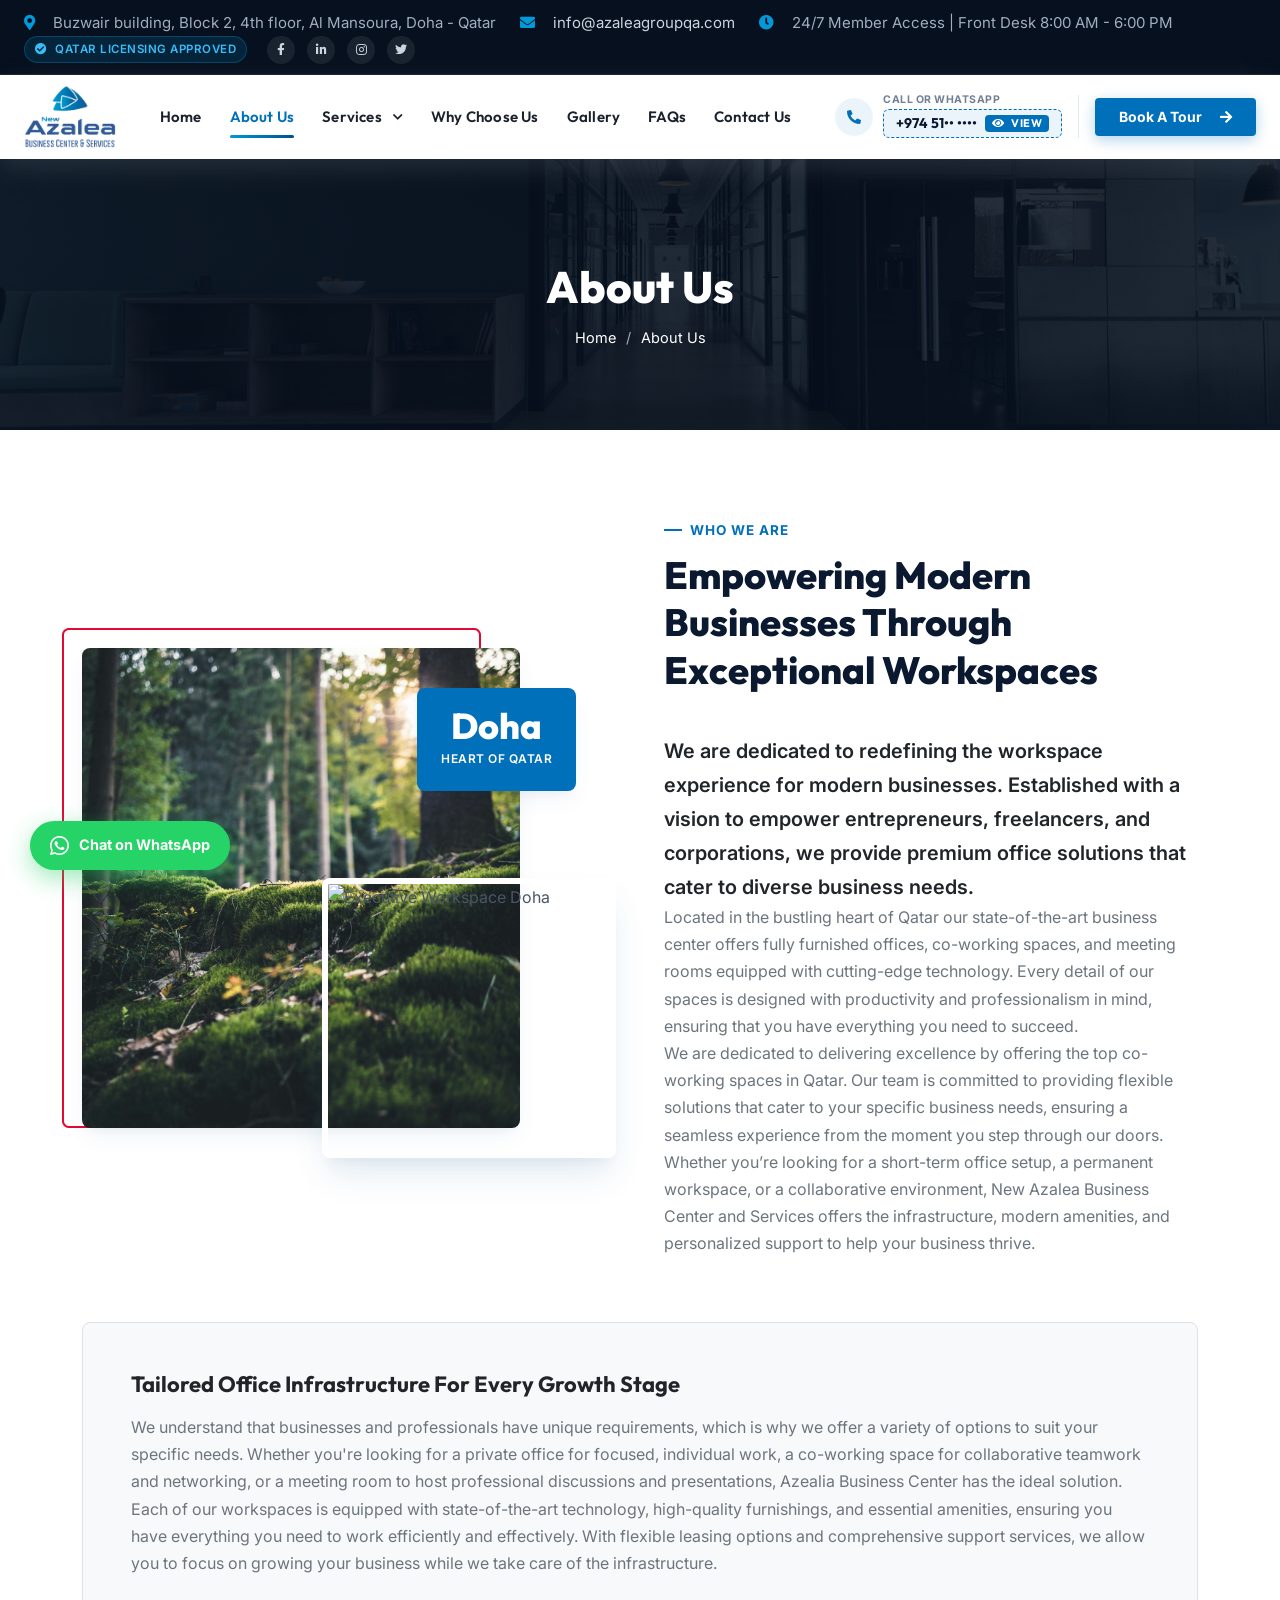
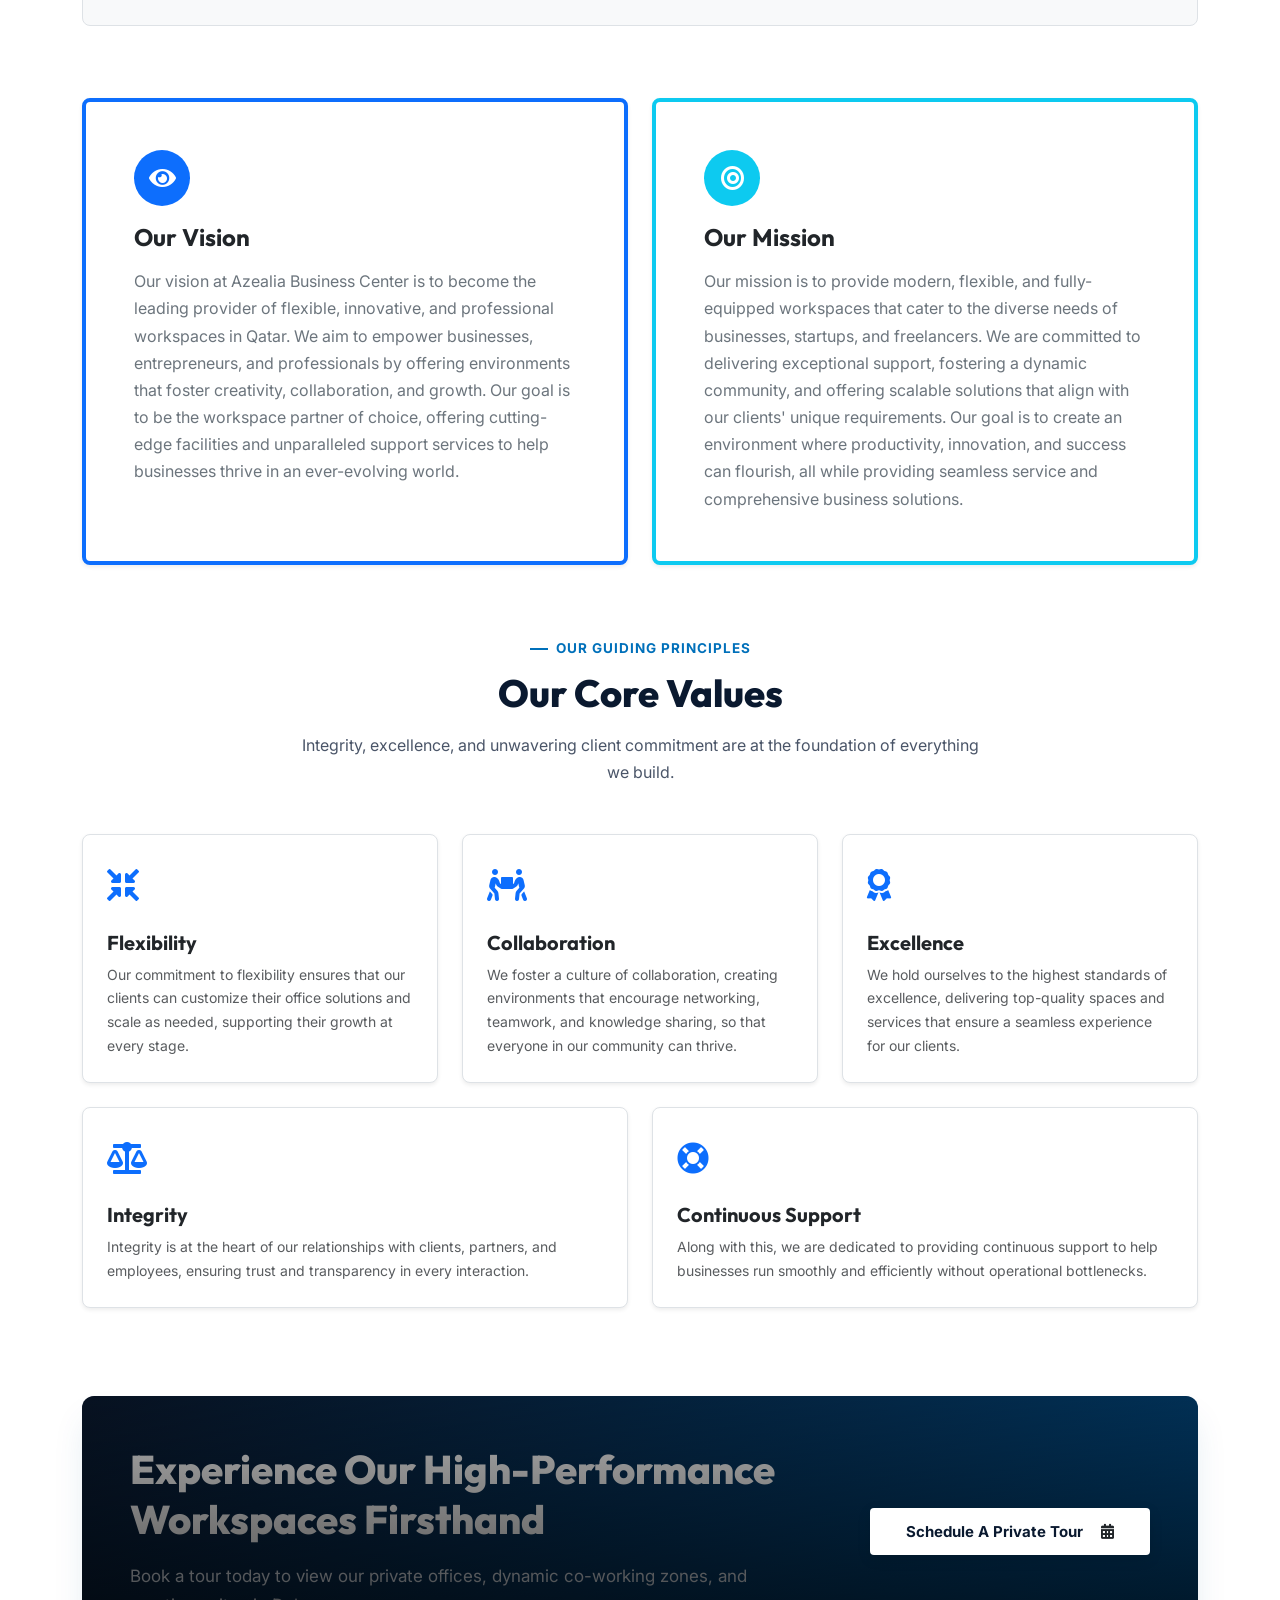
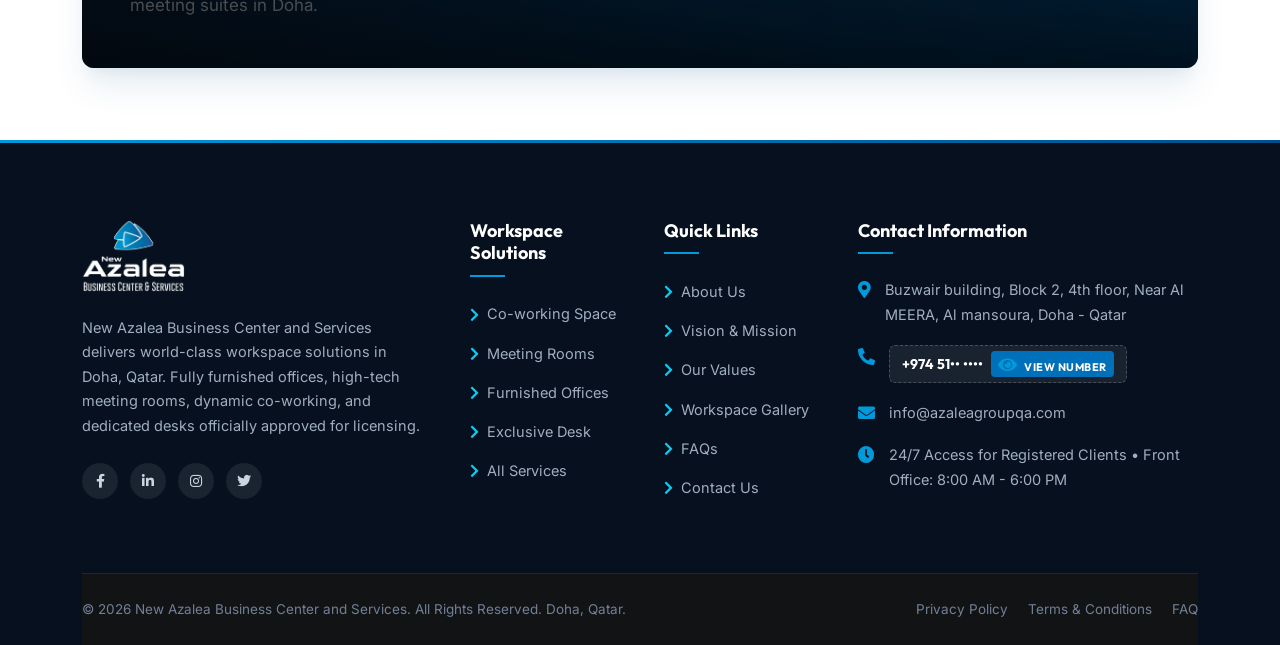
==== commit e5b3c59d: "update: new phone +974 51019991 and official address Buzwair building, Block 2, 4th floor, Near Al M" ====
--- a/about.html
+++ b/about.html
@@ -14,7 +14,7 @@
   <link rel="stylesheet" href="assets/css/magnific-popup.css">
   <link rel="stylesheet" href="assets/css/swiper-bundle.min.css">
   <link rel="stylesheet" href="assets/css/main.css">
-  <link rel="stylesheet" href="assets/css/custom.css?v=3.0">
+  <link rel="stylesheet" href="assets/css/custom.css?v=4.0">
 </head>
 <body>
 
@@ -23,7 +23,7 @@
     <div class="container-fluid px-xxl-5 px-xl-4 px-3">
       <div class="header-top-wrapper">
         <ul class="contact-list">
-          <li><i class="fas fa-map-marker-alt"></i> <span>Doha, State of Qatar</span></li>
+          <li><i class="fas fa-map-marker-alt"></i> <span>Buzwair building, Block 2, 4th floor, Al Mansoura, Doha - Qatar</span></li>
           <li><i class="fas fa-envelope"></i> <a href="mailto:info@azaleagroupqa.com">info@azaleagroupqa.com</a></li>
           <li><i class="fas fa-clock"></i> <span>24/7 Member Access | Front Desk 8:00 AM - 6:00 PM</span></li>
         </ul>
@@ -83,12 +83,12 @@
                 <p>Call or WhatsApp</p>
                 <div class="phone-reveal-wrapper">
                   <button type="button" class="btn-reveal-phone" title="Click to reveal phone number">
-                    <span>+974 55•• ••••</span>
+                    <span>+974 51•• ••••</span>
                     <span class="reveal-tag"><i class="fas fa-eye me-1"></i> View</span>
                   </button>
                   <div class="revealed-phone-box">
-                    <h6><a href="tel:+97455448817" class="phone-call-link">+974 55448817</a></h6>
-                    <a href="https://wa.me/97455448817" target="_blank" class="whatsapp-direct-btn" title="Chat on WhatsApp"><i class="fab fa-whatsapp"></i> WhatsApp</a>
+                    <h6><a href="tel:+97451019991" class="phone-call-link">+974 51019991</a></h6>
+                    <a href="https://wa.me/97451019991" target="_blank" class="whatsapp-direct-btn" title="Chat on WhatsApp"><i class="fab fa-whatsapp"></i> WhatsApp</a>
                   </div>
                 </div>
               </div>
@@ -102,7 +102,7 @@
             </div>
 
             <!-- Mobile Quick WhatsApp Button (< 576px) -->
-            <a href="https://wa.me/97455448817" target="_blank" class="mobile-header-wa d-sm-none" aria-label="Chat on WhatsApp" title="Chat on WhatsApp">
+            <a href="https://wa.me/97451019991" target="_blank" class="mobile-header-wa d-sm-none" aria-label="Chat on WhatsApp" title="Chat on WhatsApp">
               <i class="fab fa-whatsapp"></i>
             </a>
 
@@ -145,12 +145,12 @@
         <small class="text-light opacity-75 d-block mb-1">Direct Phone &amp; WhatsApp:</small>
         <div class="phone-reveal-wrapper">
           <button type="button" class="btn-reveal-phone" title="Click to reveal phone number">
-            <span>+974 55•• ••••</span>
+            <span>+974 51•• ••••</span>
             <span class="reveal-tag"><i class="fas fa-eye me-1"></i> View</span>
           </button>
           <div class="revealed-phone-box flex-column align-items-start gap-2">
-            <a href="tel:+97455448817" class="phone-call-link text-white"><i class="fas fa-phone-alt text-info me-2"></i> +974 55448817</a>
-            <a href="https://wa.me/97455448817" target="_blank" class="whatsapp-direct-btn"><i class="fab fa-whatsapp me-1"></i> Chat on WhatsApp</a>
+            <a href="tel:+97451019991" class="phone-call-link text-white"><i class="fas fa-phone-alt text-info me-2"></i> +974 51019991</a>
+            <a href="https://wa.me/97451019991" target="_blank" class="whatsapp-direct-btn"><i class="fab fa-whatsapp me-1"></i> Chat on WhatsApp</a>
           </div>
         </div>
       </div>
@@ -387,19 +387,19 @@
             <ul class="footer-contact-list">
               <li>
                 <i class="fas fa-map-marker-alt"></i>
-                <span>Grand Hamad Street / West Bay Financial Corridor, Doha, State of Qatar</span>
+                <span>Buzwair building, Block 2, 4th floor, Near Al MEERA, Al mansoura, Doha - Qatar</span>
               </li>
               <li>
                 <i class="fas fa-phone-alt"></i>
                 <div>
                   <div class="phone-reveal-wrapper">
                     <button type="button" class="btn-reveal-phone" title="Click to reveal phone number">
-                      <span>+974 55•• ••••</span>
+                      <span>+974 51•• ••••</span>
                       <span class="reveal-tag"><i class="fas fa-eye me-1"></i> View Number</span>
                     </button>
                     <div class="revealed-phone-box">
-                      <a href="tel:+97455448817" class="phone-call-link text-white">+974 55448817</a>
-                      <a href="https://wa.me/97455448817" target="_blank" class="whatsapp-direct-btn"><i class="fab fa-whatsapp me-1"></i> WhatsApp</a>
+                      <a href="tel:+97451019991" class="phone-call-link text-white">+974 51019991</a>
+                      <a href="https://wa.me/97451019991" target="_blank" class="whatsapp-direct-btn"><i class="fab fa-whatsapp me-1"></i> WhatsApp</a>
                     </div>
                   </div>
                 </div>
@@ -505,10 +505,10 @@
   <script src="assets/js/wow.min.js"></script>
   <script src="assets/js/swiper-bundle.min.js"></script>
   <script src="assets/js/jquery.magnific-popup.min.js"></script>
-  <script src="assets/js/main.js?v=3.0"></script>
+  <script src="assets/js/main.js?v=4.0"></script>
 
   <!-- Floating WhatsApp Action Widget -->
-  <a href="https://wa.me/97455448817" target="_blank" class="floating-whatsapp" title="Chat directly on WhatsApp">
+  <a href="https://wa.me/97451019991" target="_blank" class="floating-whatsapp" title="Chat directly on WhatsApp">
     <i class="fab fa-whatsapp"></i>
     <span>Chat on WhatsApp</span>
   </a>
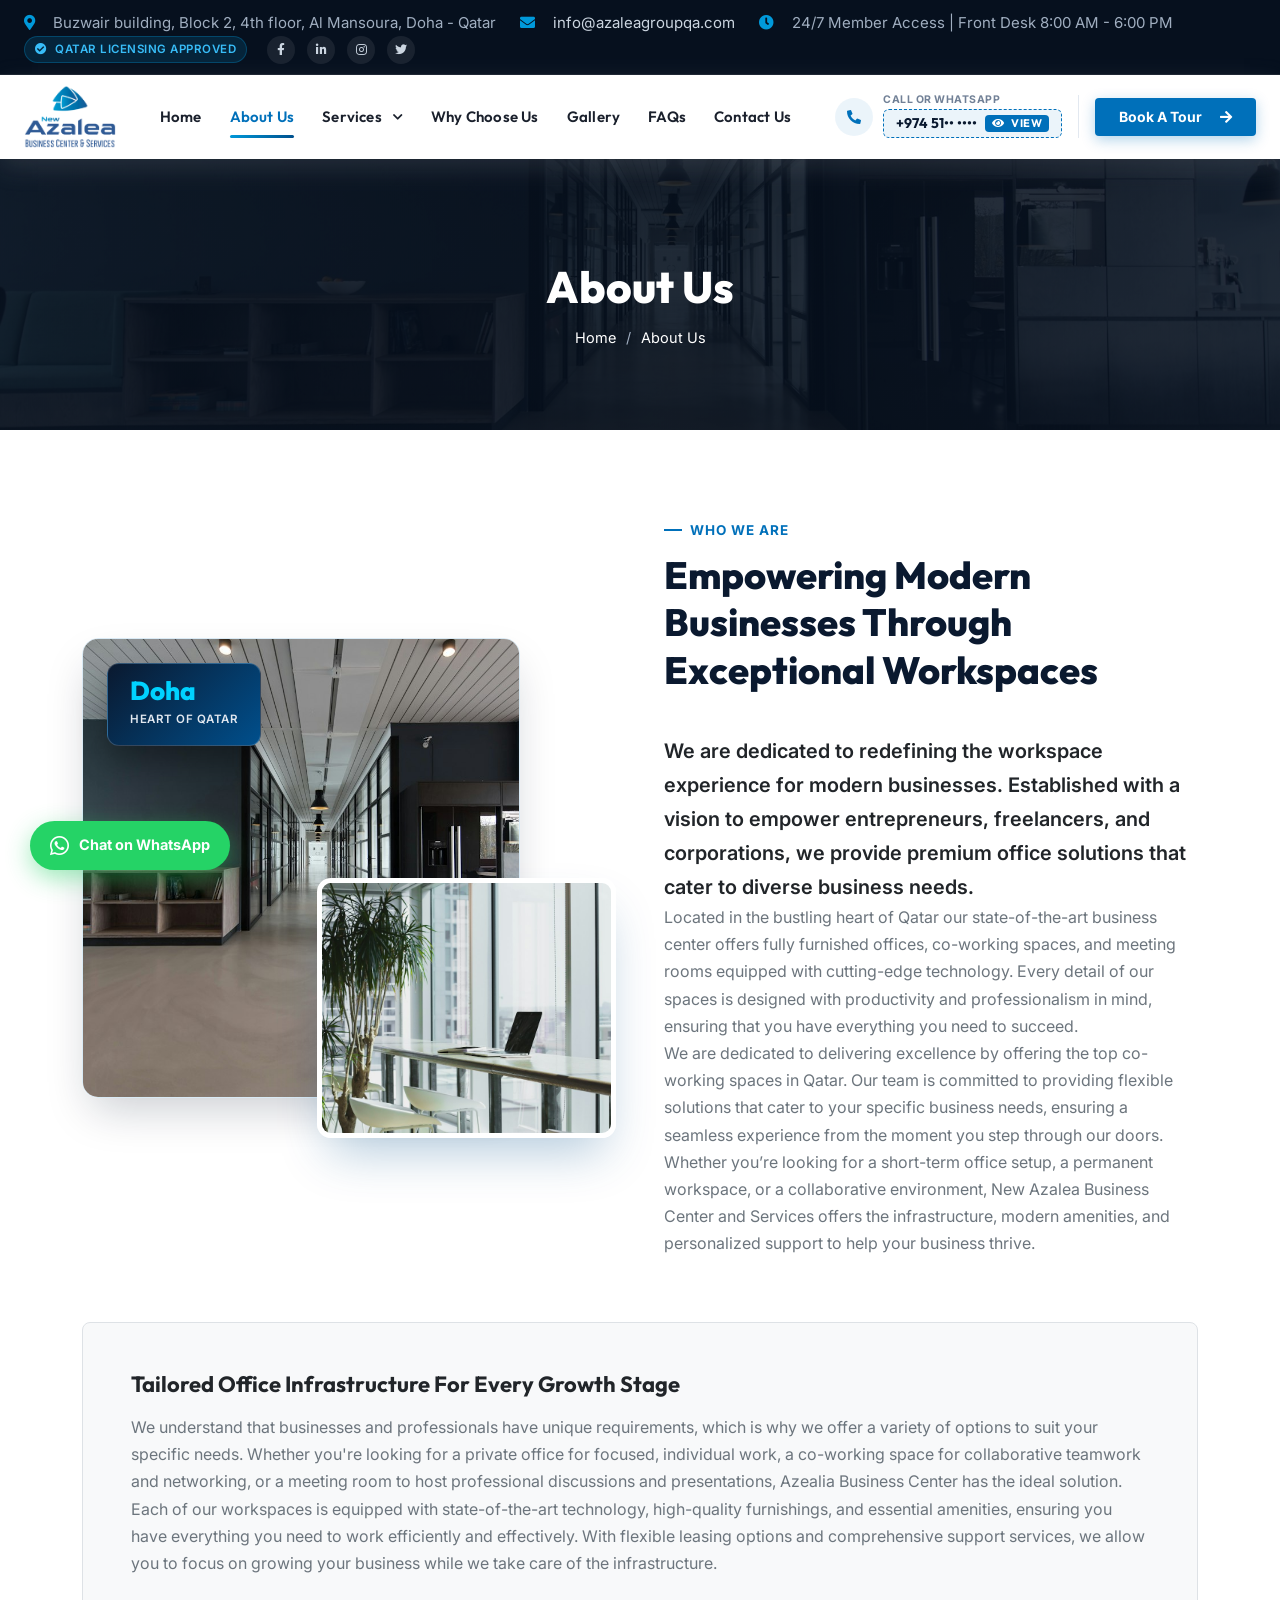
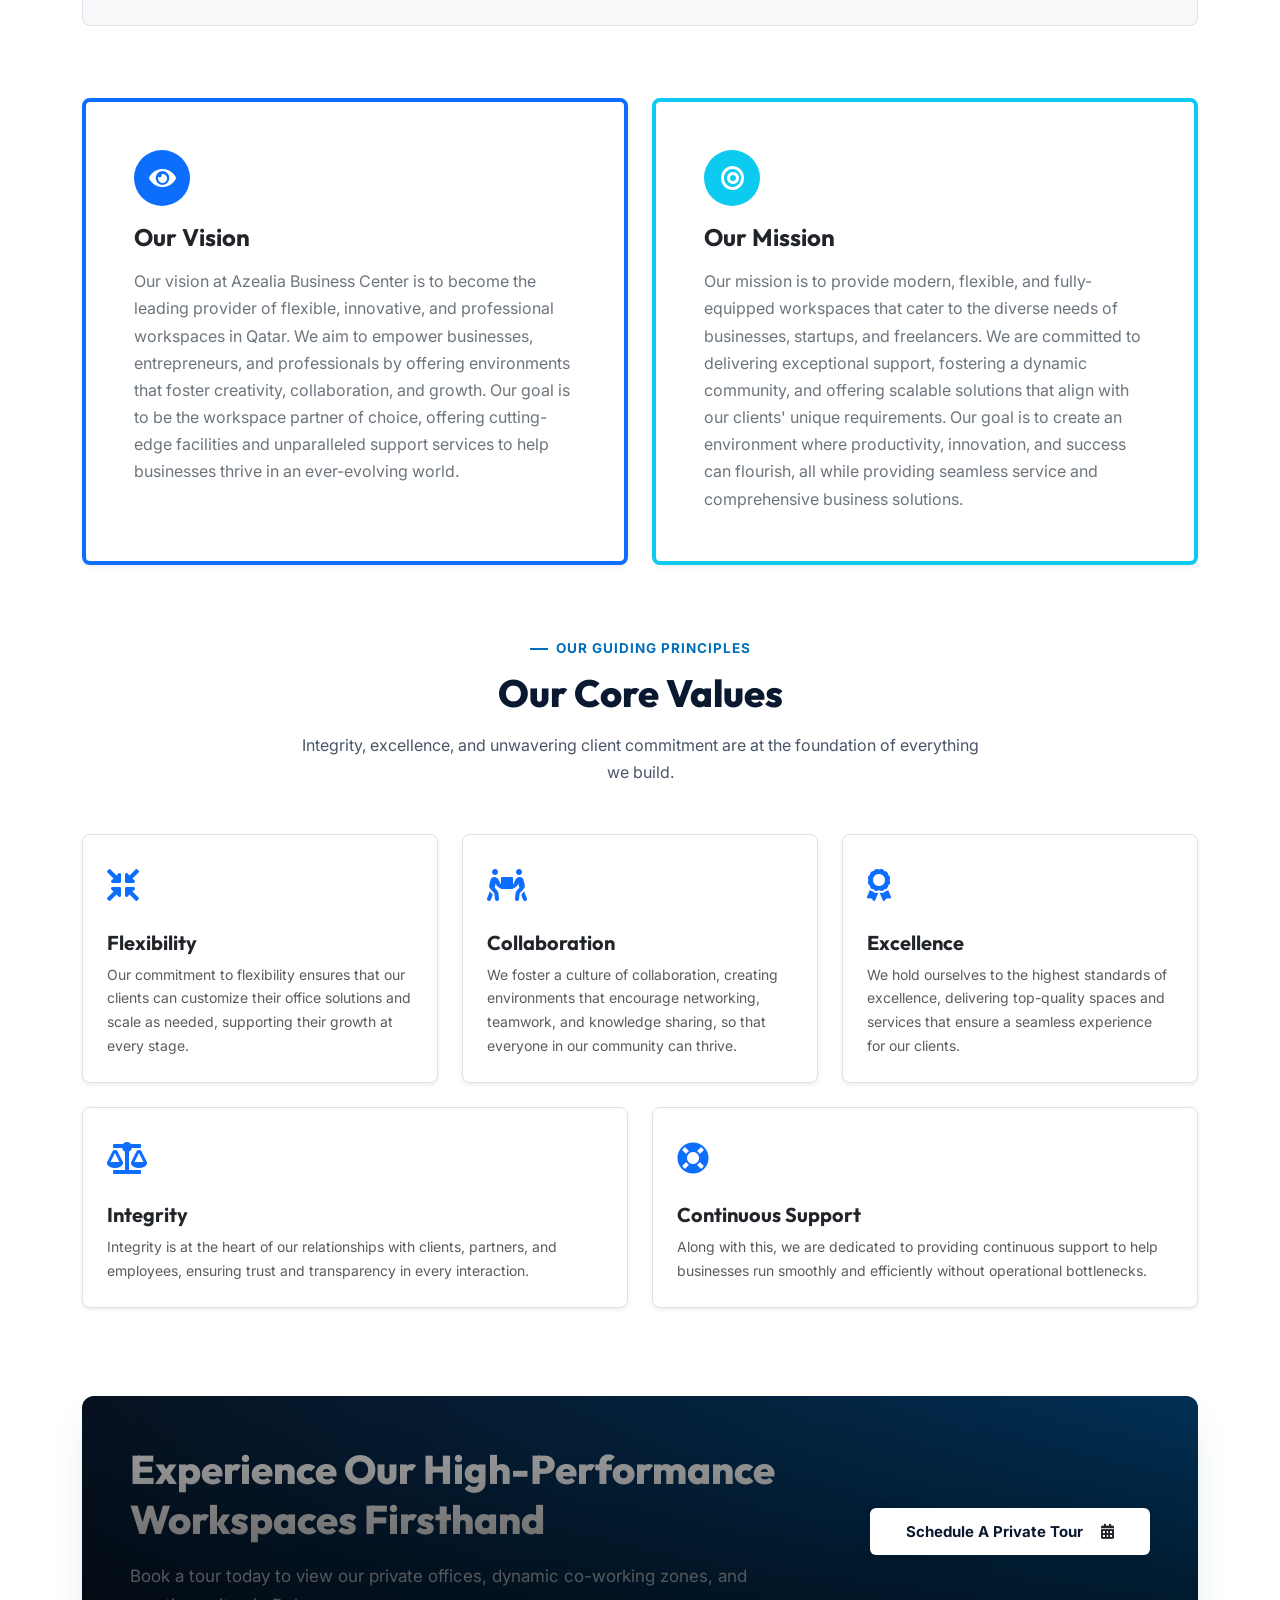
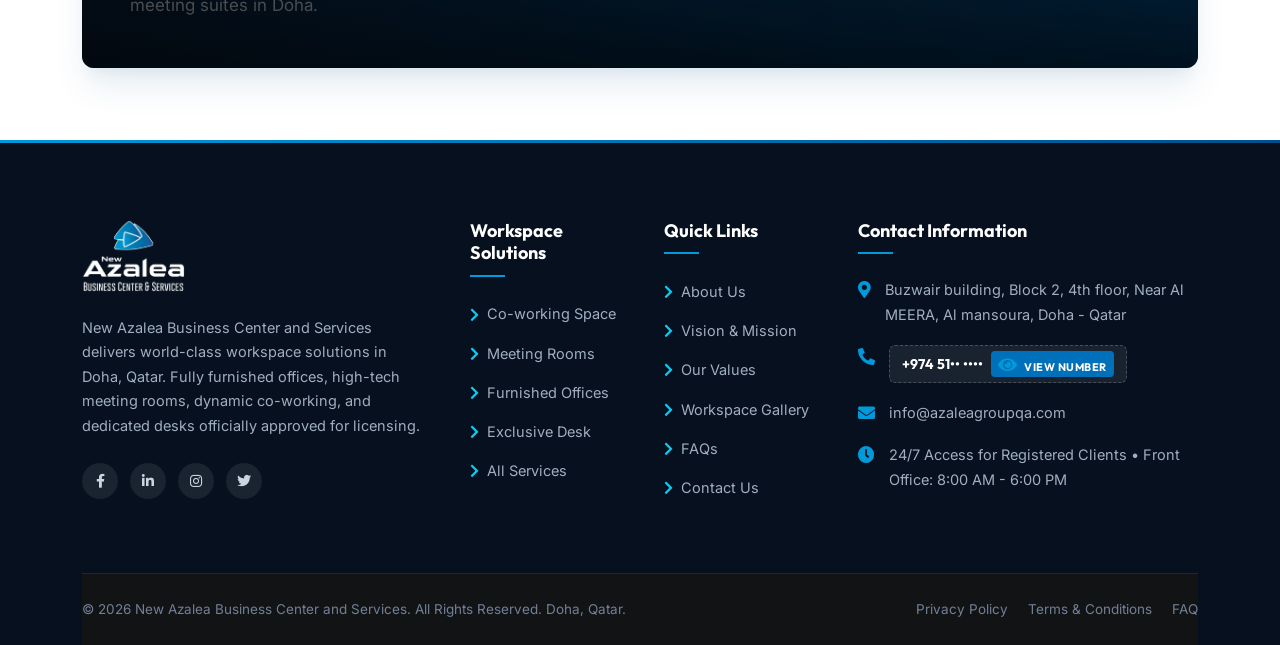
==== commit 2b286391: "refactor: eliminate all copyrighted template assets, signatures, and shapes; add luxury scroll revea" ====
--- a/about.html
+++ b/about.html
@@ -14,7 +14,7 @@
   <link rel="stylesheet" href="assets/css/magnific-popup.css">
   <link rel="stylesheet" href="assets/css/swiper-bundle.min.css">
   <link rel="stylesheet" href="assets/css/main.css">
-  <link rel="stylesheet" href="assets/css/custom.css?v=4.0">
+  <link rel="stylesheet" href="assets/css/custom.css?v=5.0">
 </head>
 <body>
 
@@ -176,14 +176,11 @@
     <div class="container py-3">
       <div class="row align-items-center g-5 mb-5">
         <div class="col-lg-6">
-          <div class="about-image-items">
-            <div class="border-shape">
-              <img src="assets/images/ref/border-shape.png" alt="Decorative border">
-            </div>
-            <img src="assets/images/about-business-center.jpg" class="about-main-img" alt="New Azalea Business Center Executive Interior">
-            <img src="assets/images/about-modern-interior.jpg" class="about-floating-img" alt="Executive Workspace Doha">
-            <div class="about-experience-badge">
-              <h3>Doha</h3>
+          <div class="about-modern-composition">
+            <img src="assets/images/about-business-center.jpg" class="about-img-primary" alt="New Azalea Business Center Executive Interior">
+            <img src="assets/images/about-modern-interior.jpg" class="about-img-secondary" alt="Executive Workspace Doha">
+            <div class="about-stat-pill">
+              <h4>Doha</h4>
               <span>Heart of Qatar</span>
             </div>
           </div>
@@ -505,7 +502,7 @@
   <script src="assets/js/wow.min.js"></script>
   <script src="assets/js/swiper-bundle.min.js"></script>
   <script src="assets/js/jquery.magnific-popup.min.js"></script>
-  <script src="assets/js/main.js?v=4.0"></script>
+  <script src="assets/js/main.js?v=5.0"></script>
 
   <!-- Floating WhatsApp Action Widget -->
   <a href="https://wa.me/97451019991" target="_blank" class="floating-whatsapp" title="Chat directly on WhatsApp">
--- a/assets/css/custom.css
+++ b/assets/css/custom.css
@@ -797,69 +797,180 @@
 }
 
 /* ===================================================================
-   About Section & Overlapping Image Composition
+   About Section & Modern Luxury Architectural Composition
 =================================================================== */
+.about-modern-composition {
+  position: relative;
+  padding-bottom: 40px;
+  padding-right: 25px;
+}
+
+.about-img-primary {
+  width: 86%;
+  height: 460px;
+  object-fit: cover;
+  border-radius: 16px;
+  box-shadow: 0 20px 45px -10px rgba(10, 25, 47, 0.22);
+  border: 1px solid rgba(0, 112, 186, 0.15);
+  transition: transform 0.6s cubic-bezier(0.16, 1, 0.3, 1);
+}
+
+.about-modern-composition:hover .about-img-primary {
+  transform: scale(1.02);
+}
+
+.about-img-secondary {
+  position: absolute;
+  bottom: 0;
+  right: 0;
+  width: 56%;
+  height: 260px;
+  object-fit: cover;
+  border-radius: 14px;
+  border: 5px solid #FFFFFF;
+  box-shadow: 0 25px 50px -12px rgba(0, 79, 140, 0.3);
+  z-index: 2;
+  transition: transform 0.6s cubic-bezier(0.16, 1, 0.3, 1);
+}
+
+.about-modern-composition:hover .about-img-secondary {
+  transform: scale(1.03) translateY(-4px);
+}
+
+.about-stat-pill {
+  position: absolute;
+  top: 25px;
+  left: 25px;
+  background: linear-gradient(135deg, #0A192F 0%, #004F8C 100%);
+  color: #FFFFFF;
+  padding: 14px 22px;
+  border-radius: 12px;
+  box-shadow: 0 15px 30px rgba(0, 0, 0, 0.3);
+  z-index: 3;
+  backdrop-filter: blur(10px);
+  border: 1px solid rgba(255, 255, 255, 0.18);
+  animation: azFloatSlow 4s ease-in-out infinite alternate;
+}
+
+.about-stat-pill h4 {
+  font-size: 26px;
+  font-weight: 800;
+  color: #00D2FF;
+  margin: 0;
+  line-height: 1;
+}
+
+.about-stat-pill span {
+  font-size: 11.5px;
+  text-transform: uppercase;
+  letter-spacing: 0.5px;
+  color: #E2E8F0;
+  font-weight: 600;
+}
+
+/* Trust Endorsement Box */
+.trust-endorsement-box {
+  display: flex;
+  align-items: center;
+  gap: 16px;
+  padding: 16px 20px;
+  background: #F8FAFC;
+  border: 1px solid #E2E8F0;
+  border-left: 4px solid var(--theme);
+  border-radius: 8px;
+  transition: all 0.3s ease;
+}
+
+.trust-endorsement-box:hover {
+  background: #FFFFFF;
+  box-shadow: 0 10px 25px -5px rgba(0, 112, 186, 0.12);
+  border-color: #CBD5E0;
+  border-left-color: var(--theme2);
+  transform: translateX(4px);
+}
+
+.trust-endorsement-box .endorsement-icon {
+  width: 48px;
+  height: 48px;
+  min-width: 48px;
+  background: rgba(0, 112, 186, 0.1);
+  color: var(--theme);
+  border-radius: 50%;
+  display: flex;
+  align-items: center;
+  justify-content: center;
+  font-size: 20px;
+}
+
+.trust-endorsement-box h6 {
+  font-size: 15px;
+  font-weight: 700;
+  color: #1A202C;
+  margin-bottom: 2px;
+}
+
+.trust-endorsement-box p {
+  font-size: 13px;
+  color: #718096;
+  margin-bottom: 0;
+  line-height: 1.4;
+}
+
+/* Fallback for .about-image-items */
 .about-image-items {
   position: relative;
 }
 
-.about-image-items .border-shape {
-  position: absolute;
-  top: -20px;
-  left: -20px;
-  z-index: 1;
-  animation: floatBobX 4s infinite alternate;
-}
-
 .about-main-img {
-  width: 82%;
-  height: 480px;
+  width: 85%;
+  height: 460px;
   object-fit: cover;
-  border-radius: 8px;
-  box-shadow: var(--box-shadow-md);
-  position: relative;
-  z-index: 2;
+  border-radius: 16px;
+  box-shadow: 0 20px 45px -10px rgba(10, 25, 47, 0.22);
 }
 
 .about-floating-img {
   position: absolute;
-  bottom: -30px;
+  bottom: -20px;
   right: 0;
-  width: 55%;
-  height: 280px;
+  width: 56%;
+  height: 250px;
   object-fit: cover;
-  border-radius: 8px;
-  border: 6px solid #FFFFFF;
-  box-shadow: var(--box-shadow-lg);
+  border-radius: 14px;
+  border: 5px solid #FFFFFF;
+  box-shadow: 0 25px 50px -12px rgba(0, 79, 140, 0.3);
   z-index: 3;
 }
 
 .about-experience-badge {
   position: absolute;
-  top: 40px;
-  right: 40px;
-  background: var(--theme);
-  color: #FFFFFF;
-  padding: 20px 24px;
-  border-radius: 8px;
-  box-shadow: var(--box-shadow-md);
+  top: 25px;
+  left: 25px;
+  background: linear-gradient(135deg, #0A192F 0%, #004F8C 100%);
+  color: #FFFFFF;
+  padding: 14px 22px;
+  border-radius: 12px;
+  box-shadow: 0 15px 30px rgba(0, 0, 0, 0.25);
   z-index: 4;
-  text-align: center;
+  backdrop-filter: blur(10px);
+  border: 1px solid rgba(255, 255, 255, 0.18);
+  animation: azFloatSlow 4s ease-in-out infinite alternate;
 }
 
 .about-experience-badge h3 {
-  color: #FFFFFF;
-  font-size: 36px;
+  color: #00D2FF;
+  font-size: 26px;
   font-weight: 800;
   margin: 0;
   line-height: 1;
 }
 
 .about-experience-badge span {
-  font-size: 12px;
+  font-size: 11.5px;
+  color: #E2E8F0;
   text-transform: uppercase;
+  letter-spacing: 0.5px;
   font-weight: 600;
-  letter-spacing: 0.5px;
 }
 
 .about-features-list {
@@ -1847,6 +1958,182 @@
 }
 
 /* ===================================================================
+   INTERACTIVE SCROLL REVEAL & SURPRISE EFFECTS ENGINE
+=================================================================== */
+/* Base reveal hidden state */
+.az-reveal,
+.az-reveal-up,
+.az-reveal-left,
+.az-reveal-right,
+.az-reveal-scale {
+  opacity: 0;
+  transition: opacity 0.85s cubic-bezier(0.16, 1, 0.3, 1),
+              transform 0.85s cubic-bezier(0.16, 1, 0.3, 1),
+              filter 0.85s cubic-bezier(0.16, 1, 0.3, 1);
+  will-change: opacity, transform;
+}
+
+.az-reveal-up {
+  transform: translateY(40px);
+}
+
+.az-reveal-left {
+  transform: translateX(-40px);
+}
+
+.az-reveal-right {
+  transform: translateX(40px);
+}
+
+.az-reveal-scale {
+  transform: scale(0.92);
+}
+
+/* Revealed active state */
+.az-reveal-visible {
+  opacity: 1 !important;
+  transform: translate(0) scale(1) !important;
+  filter: blur(0) !important;
+}
+
+/* Stagger delays for cascading surprise effect */
+.az-stagger > *:nth-child(1) { transition-delay: 0.05s; }
+.az-stagger > *:nth-child(2) { transition-delay: 0.15s; }
+.az-stagger > *:nth-child(3) { transition-delay: 0.25s; }
+.az-stagger > *:nth-child(4) { transition-delay: 0.35s; }
+.az-stagger > *:nth-child(5) { transition-delay: 0.45s; }
+.az-stagger > *:nth-child(6) { transition-delay: 0.55s; }
+
+/* Subtle floating animation for badges and highlights */
+@keyframes azFloatSlow {
+  0% { transform: translateY(0px); }
+  50% { transform: translateY(-8px); }
+  100% { transform: translateY(0px); }
+}
+
+@keyframes azGlowPulse {
+  0% { box-shadow: 0 0 0 0 rgba(37, 211, 102, 0.6); }
+  70% { box-shadow: 0 0 0 16px rgba(37, 211, 102, 0); }
+  100% { box-shadow: 0 0 0 0 rgba(37, 211, 102, 0); }
+}
+
+@keyframes azShimmerSweep {
+  0% { transform: translateX(-150%) skewX(-20deg); }
+  100% { transform: translateX(250%) skewX(-20deg); }
+}
+
+.az-floating-badge {
+  animation: azFloatSlow 4s ease-in-out infinite alternate;
+}
+
+/* ===================================================================
+   LUXURY CARDS & HOVER MICRO-INTERACTIONS
+=================================================================== */
+/* 1. Feature & Service Card Elevated Glow */
+.feature-box,
+.service-card-item,
+.why-choose-item {
+  position: relative;
+  border-radius: 14px !important;
+  transition: all 0.4s cubic-bezier(0.165, 0.84, 0.44, 1) !important;
+  border: 1px solid rgba(0, 79, 140, 0.08) !important;
+  overflow: hidden;
+}
+
+/* Animated Top Accent Expansion Line on Hover */
+.feature-box::before,
+.service-card-item::before,
+.why-choose-item::before {
+  content: '';
+  position: absolute;
+  top: 0;
+  left: 0;
+  width: 100%;
+  height: 3px;
+  background: linear-gradient(90deg, #0070BA, #00D2FF);
+  transform: scaleX(0);
+  transform-origin: left;
+  transition: transform 0.4s cubic-bezier(0.16, 1, 0.3, 1);
+  z-index: 2;
+}
+
+.feature-box:hover::before,
+.service-card-item:hover::before,
+.why-choose-item:hover::before {
+  transform: scaleX(1);
+}
+
+.feature-box:hover,
+.service-card-item:hover,
+.why-choose-item:hover {
+  transform: translateY(-8px) !important;
+  box-shadow: 0 22px 45px -10px rgba(0, 112, 186, 0.22),
+              0 0 0 1px rgba(0, 112, 186, 0.25) !important;
+  border-color: transparent !important;
+}
+
+/* Icon tilt and pulse on card hover */
+.feature-box:hover .icon-wrap,
+.service-card-item:hover .icon-wrap,
+.why-choose-item:hover .icon {
+  transform: scale(1.1) rotate(5deg);
+  background: linear-gradient(135deg, #0070BA 0%, #00C2CB 100%) !important;
+  color: #FFFFFF !important;
+  box-shadow: 0 8px 20px rgba(0, 112, 186, 0.3);
+}
+
+.icon-wrap,
+.service-card-item .icon-wrap,
+.why-choose-item .icon {
+  transition: all 0.35s ease !important;
+}
+
+/* Arrow slide transition on hover */
+.link-btn i,
+.theme-btn i {
+  transition: transform 0.3s cubic-bezier(0.16, 1, 0.3, 1);
+}
+
+.link-btn:hover i,
+.theme-btn:hover i {
+  transform: translateX(5px);
+}
+
+/* 2. Sleek Button Shimmer Effect */
+.theme-btn {
+  position: relative;
+  overflow: hidden;
+  transition: all 0.35s cubic-bezier(0.16, 1, 0.3, 1) !important;
+  border-radius: 6px !important;
+}
+
+.theme-btn::after {
+  content: '';
+  position: absolute;
+  top: 0;
+  left: 0;
+  width: 100%;
+  height: 100%;
+  background: linear-gradient(90deg, transparent, rgba(255, 255, 255, 0.3), transparent);
+  transform: translateX(-150%) skewX(-20deg);
+  transition: none;
+}
+
+.theme-btn:hover::after {
+  animation: azShimmerSweep 0.8s ease-in-out;
+}
+
+.theme-btn:hover {
+  transform: translateY(-3px) scale(1.02);
+  box-shadow: 0 12px 28px rgba(0, 112, 186, 0.35) !important;
+}
+
+/* 3. Floating WhatsApp Pulse Effect */
+.floating-whatsapp {
+  animation: azGlowPulse 2.8s infinite;
+}
+
+/* ===================================================================
    COMPREHENSIVE RESPONSIVE & MOBILE COMPATIBILITY SUITE
    Fully optimized for all mobile screens (320px - 480px),
    tablets (768px - 1024px), laptops (1200px), and desktops
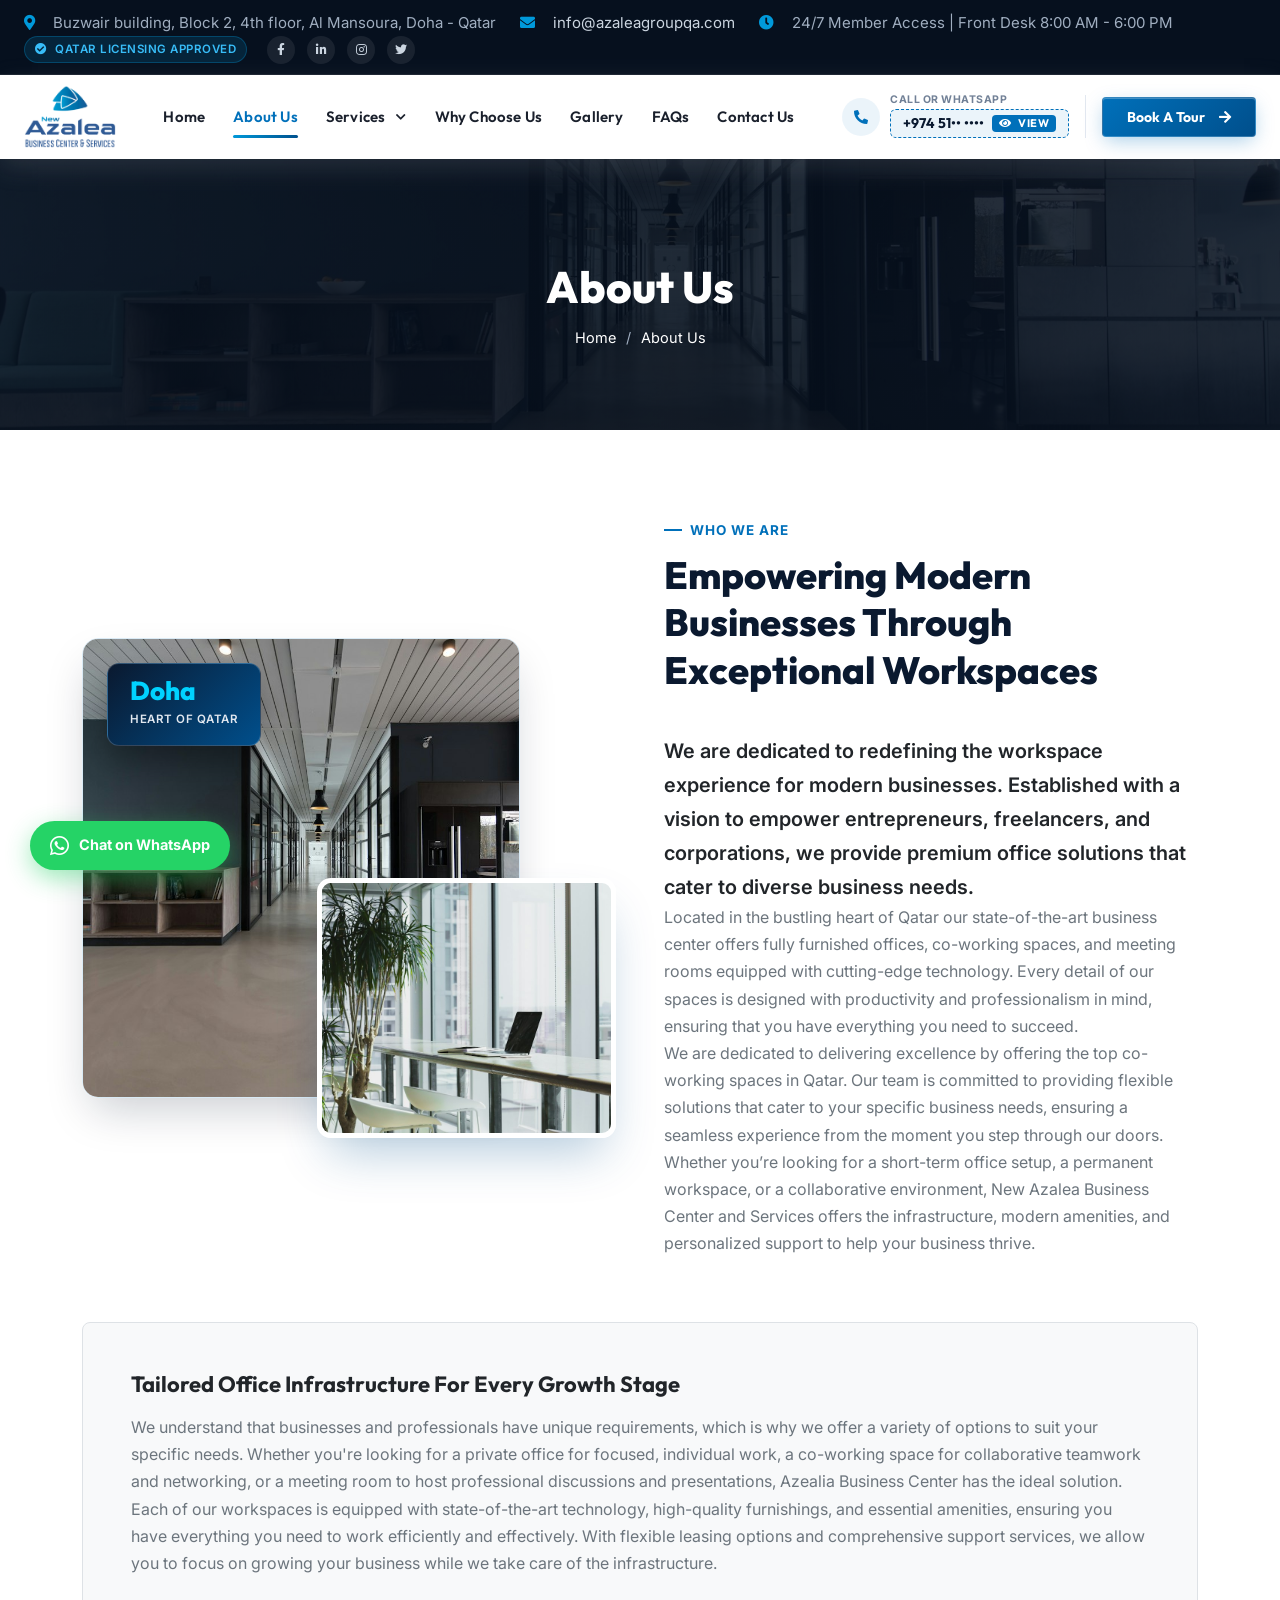
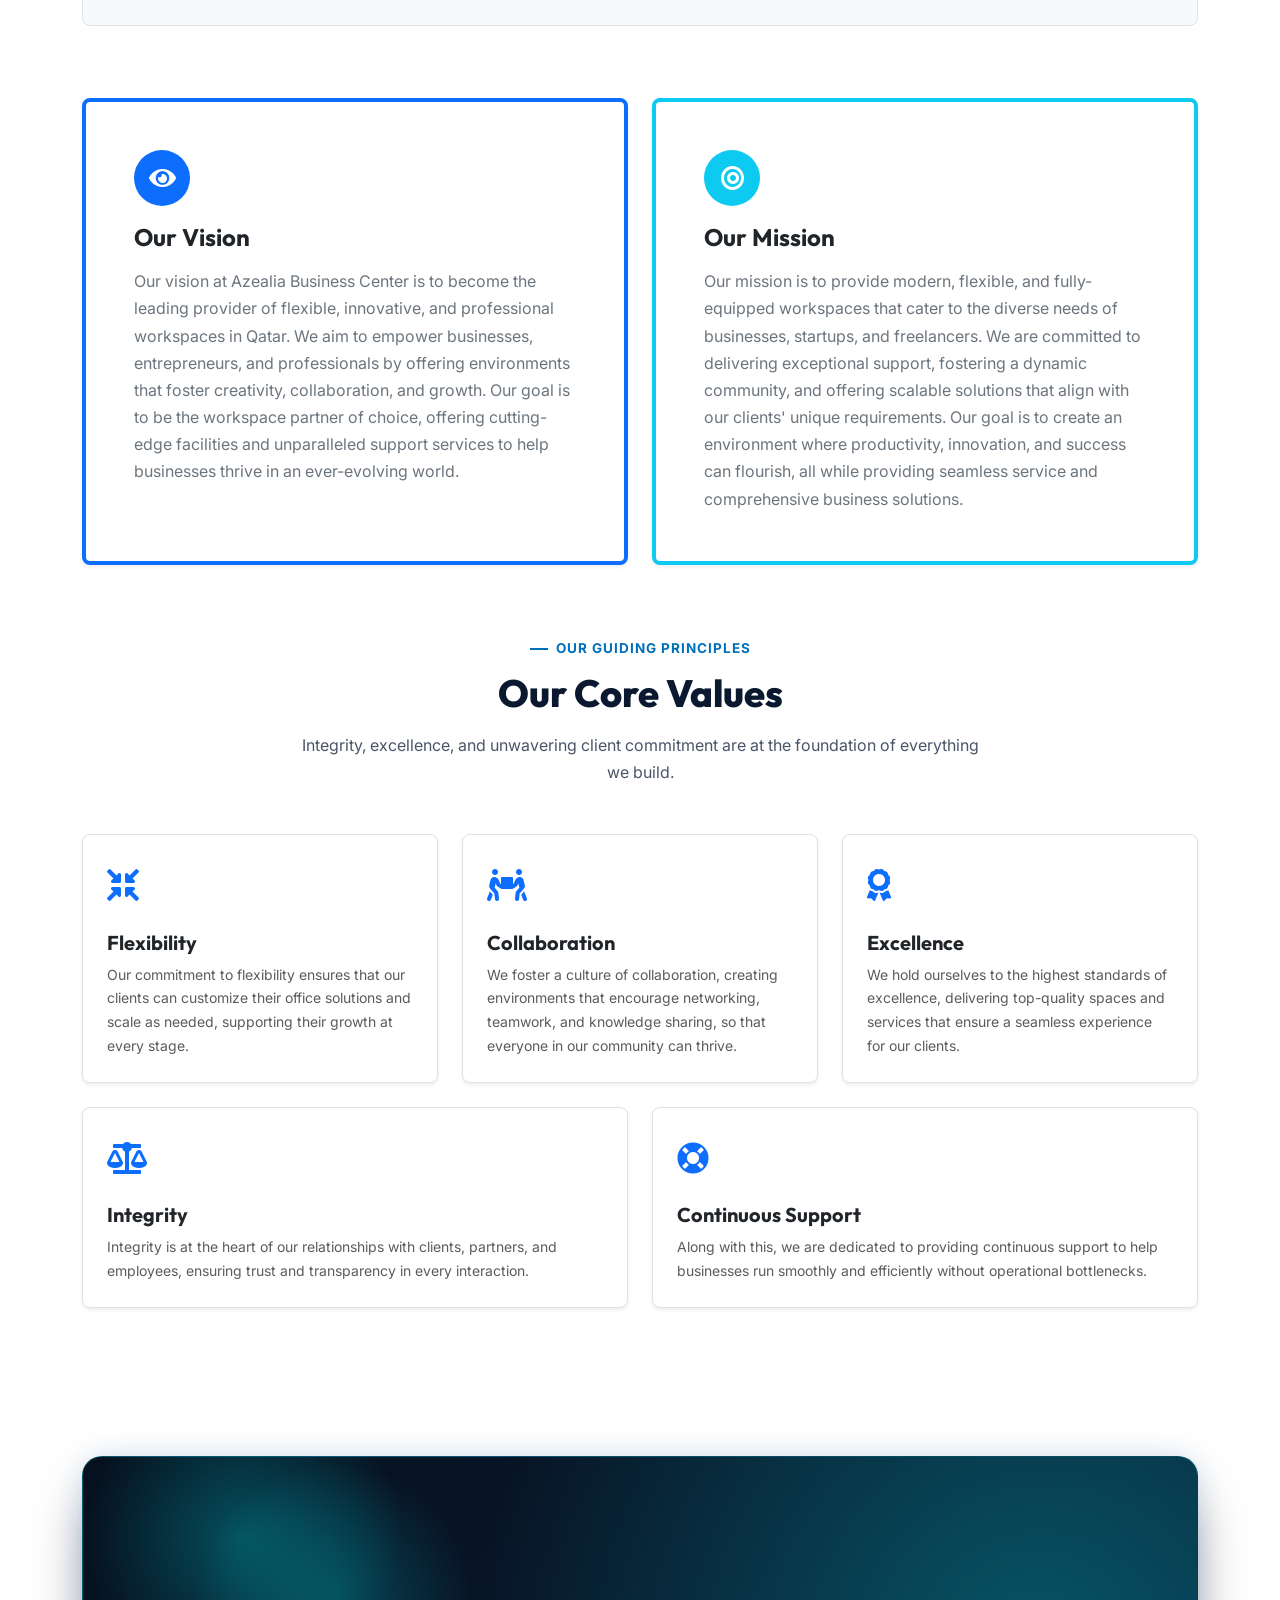
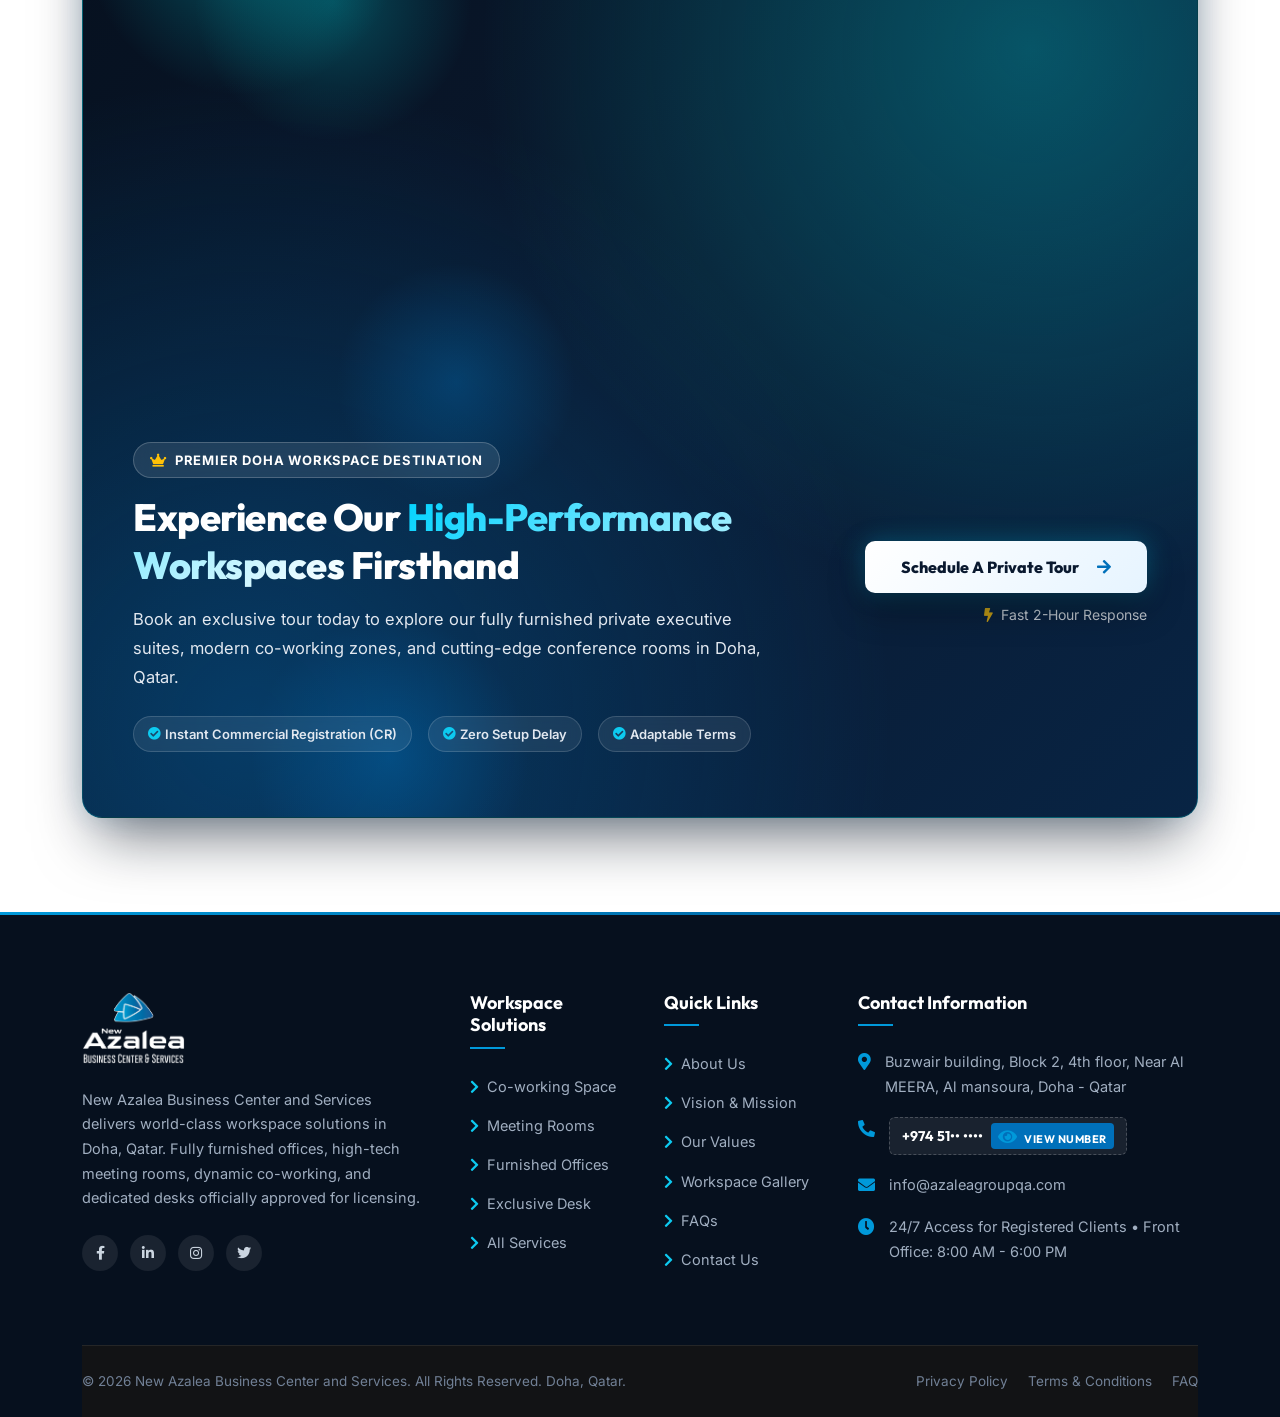
==== commit 876176fe: "fix(ui): eradicate half-hover button curtain, overhaul CTA banners with luxury styling, and enhance " ====
--- a/about.html
+++ b/about.html
@@ -13,8 +13,8 @@
   <link rel="stylesheet" href="assets/css/animate.css">
   <link rel="stylesheet" href="assets/css/magnific-popup.css">
   <link rel="stylesheet" href="assets/css/swiper-bundle.min.css">
-  <link rel="stylesheet" href="assets/css/main.css">
-  <link rel="stylesheet" href="assets/css/custom.css?v=5.0">
+  <link rel="stylesheet" href="assets/css/main.css?v=6.0">
+  <link rel="stylesheet" href="assets/css/custom.css?v=6.0">
 </head>
 <body>
 
@@ -313,18 +313,33 @@
   </section>
 
   <!-- CTA Banner -->
-  <section class="cta-banner-wrapper container mb-5 pb-4">
-    <div class="cta-banner-section p-5">
-      <div class="row align-items-center g-4">
+  <section class="cta-banner-wrapper container my-5 py-4">
+    <div class="cta-banner-section p-4 p-lg-5">
+      <div class="cta-ambient-glow"></div>
+      <div class="cta-ambient-glow-2"></div>
+      <div class="row align-items-center g-4 position-relative" style="z-index: 2;">
         <div class="col-lg-8">
-          <h2>Experience Our High-Performance Workspaces Firsthand</h2>
-          <p>Book a tour today to view our private offices, dynamic co-working zones, and meeting suites in Doha.</p>
-        </div>
-        <div class="col-lg-4 text-lg-end">
-          <button class="theme-btn theme-btn-white" data-bs-toggle="modal" data-bs-target="#bookingModal">
+          <div class="cta-badge mb-3">
+            <i class="fas fa-crown text-warning me-2"></i> Premier Doha Workspace Destination
+          </div>
+          <h2 class="cta-title">Experience Our <span class="gradient-text-light">High-Performance Workspaces</span> Firsthand</h2>
+          <p class="cta-text">
+            Book an exclusive tour today to explore our fully furnished private executive suites, modern co-working zones, and cutting-edge conference rooms in Doha, Qatar.
+          </p>
+          <div class="cta-trust-chips d-flex align-items-center flex-wrap gap-2 gap-md-3 mt-4">
+            <span class="cta-chip"><i class="fas fa-check-circle text-info me-1"></i> Instant Commercial Registration (CR)</span>
+            <span class="cta-chip"><i class="fas fa-check-circle text-info me-1"></i> Zero Setup Delay</span>
+            <span class="cta-chip"><i class="fas fa-check-circle text-info me-1"></i> Adaptable Terms</span>
+          </div>
+        </div>
+        <div class="col-lg-4 text-lg-end text-center mt-4 mt-lg-0">
+          <button class="theme-btn theme-btn-luxury" data-bs-toggle="modal" data-bs-target="#bookingModal">
             <span>Schedule A Private Tour</span>
-            <i class="fas fa-calendar-alt text-dark"></i>
+            <i class="fas fa-arrow-right ms-2"></i>
           </button>
+          <div class="mt-2">
+            <small class="text-light opacity-75"><i class="fas fa-bolt text-warning me-1"></i> Fast 2-Hour Response</small>
+          </div>
         </div>
       </div>
     </div>
@@ -502,7 +517,7 @@
   <script src="assets/js/wow.min.js"></script>
   <script src="assets/js/swiper-bundle.min.js"></script>
   <script src="assets/js/jquery.magnific-popup.min.js"></script>
-  <script src="assets/js/main.js?v=5.0"></script>
+  <script src="assets/js/main.js?v=6.0"></script>
 
   <!-- Floating WhatsApp Action Widget -->
   <a href="https://wa.me/97451019991" target="_blank" class="floating-whatsapp" title="Chat directly on WhatsApp">
--- a/assets/css/main.css
+++ b/assets/css/main.css
@@ -34,23 +34,29 @@
 }
 
 .theme-btn {
-  background-color: var(--theme);
+  background: linear-gradient(135deg, #0070BA 0%, #004F8C 100%);
   font-weight: 700;
-  color: var(--white);
-  transition: all 0.4s ease-in-out;
+  color: #FFFFFF;
+  transition: all 0.35s cubic-bezier(0.16, 1, 0.3, 1);
   text-transform: capitalize;
   position: relative;
   overflow: hidden;
-  font-size: 16px;
-  padding: 24px 45px;
-  border-radius: 0;
-  z-index: 9;
-  display: inline-block;
+  font-size: 15px;
+  padding: 15px 32px;
+  border-radius: 8px;
+  z-index: 1;
+  display: inline-flex;
+  align-items: center;
+  justify-content: center;
+  gap: 8px;
   line-height: 1;
+  border: 1px solid rgba(255, 255, 255, 0.2);
+  box-shadow: 0 4px 14px rgba(0, 112, 186, 0.25);
+  cursor: pointer;
 }
 .theme-btn i {
-  margin-left: 8px;
-  transition: all 0.4s ease-in-out;
+  margin-left: 4px;
+  transition: transform 0.35s cubic-bezier(0.16, 1, 0.3, 1);
 }
 @media (max-width: 575px) {
   .theme-btn i {
@@ -60,46 +66,46 @@
 }
 .theme-btn span {
   position: relative;
-  z-index: 9;
+  z-index: 5;
 }
 .theme-btn::after {
+  content: "";
   position: absolute;
   top: 0;
-  right: 0;
-  width: 50%;
-  height: 0;
-  content: "";
-  background-color: var(--header);
-  transition: all 0.4s ease-in-out;
+  left: -130%;
+  width: 80%;
+  height: 100%;
+  background: linear-gradient(90deg, transparent, rgba(255, 255, 255, 0.5), transparent);
+  transform: skewX(-25deg);
+  transition: left 0.65s cubic-bezier(0.16, 1, 0.3, 1);
+  z-index: 2;
   border-radius: 0;
-  z-index: 1;
 }
 .theme-btn::before {
-  position: absolute;
-  bottom: 0;
-  left: 0;
-  width: 50%;
-  height: 0;
-  content: "";
-  background-color: var(--header);
-  transition: all 0.4s ease-in-out;
-  border-radius: 0;
-  z-index: 1;
+  display: none !important;
+  content: none !important;
+  width: 0 !important;
+  height: 0 !important;
 }
 .theme-btn:hover {
-  color: var(--white);
+  background: linear-gradient(135deg, #00C2CB 0%, #0070BA 100%);
+  color: #FFFFFF;
+  transform: translateY(-3px) scale(1.02);
+  box-shadow: 0 12px 28px -4px rgba(0, 112, 186, 0.45), 0 0 20px 2px rgba(0, 194, 203, 0.35);
+  border-color: rgba(255, 255, 255, 0.4);
 }
 .theme-btn:hover::before {
-  height: 100%;
+  display: none !important;
+  width: 0 !important;
 }
 .theme-btn:hover::after {
-  height: 100%;
+  left: 170%;
 }
 .theme-btn:hover i {
-  transform: translate(5px);
+  transform: translateX(5px);
 }
 .theme-btn.hover-white::before, .theme-btn.hover-white::after {
-  background-color: var(--white);
+  display: none;
 }
 .theme-btn.hover-white:hover {
   color: var(--header);
@@ -109,14 +115,16 @@
   color: var(--header);
 }
 .theme-btn.bg-white {
-  color: var(--header);
+  background: #FFFFFF;
+  color: #0A192F;
 }
 .theme-btn.bg-white:hover {
-  color: var(--white);
+  background: linear-gradient(135deg, #00D2FF 0%, #0070BA 100%);
+  color: #FFFFFF;
 }
 .theme-btn.bg-white:hover i {
-  transform: translate(5px);
-  color: var(--white);
+  transform: translateX(5px);
+  color: #FFFFFF;
 }
 .theme-btn.theme-btn-2 {
   background-color: var(--theme2);
--- a/assets/css/custom.css
+++ b/assets/css/custom.css
@@ -400,99 +400,185 @@
 }
 
 /* ===================================================================
-   Theme Buttons with Signature Curtain Hover
+   Luxury Bespoke Buttons with 3D Hover & Specular Light-Sweep
 =================================================================== */
 .theme-btn {
-  background: var(--theme);
-  font-weight: 700;
+  background: linear-gradient(135deg, #0070BA 0%, #004F8C 100%) !important;
+  font-family: 'Outfit', sans-serif !important;
+  font-weight: 700 !important;
   color: #FFFFFF !important;
-  transition: all 0.4s ease-in-out;
   text-transform: capitalize;
-  position: relative;
-  overflow: hidden;
-  font-size: 15px;
-  padding: 16px 36px;
-  border-radius: 4px;
+  position: relative !important;
+  overflow: hidden !important;
+  font-size: 15px !important;
+  padding: 15px 32px !important;
+  border-radius: 8px !important;
   z-index: 1;
-  display: inline-flex;
-  align-items: center;
-  justify-content: center;
-  gap: 10px;
+  display: inline-flex !important;
+  align-items: center !important;
+  justify-content: center !important;
+  gap: 10px !important;
+  line-height: 1 !important;
+  border: 1px solid rgba(255, 255, 255, 0.2) !important;
+  cursor: pointer;
+  box-shadow: 0 6px 20px -3px rgba(0, 112, 186, 0.35), inset 0 1px 0 rgba(255, 255, 255, 0.25) !important;
+  transition: all 0.35s cubic-bezier(0.16, 1, 0.3, 1) !important;
+}
+
+/* Neutralize the buggy half-width curtain from template */
+.theme-btn::before,
+.theme-btn:hover::before,
+.theme-btn.theme-btn-white::before,
+.theme-btn.theme-btn-white::after,
+.theme-btn.theme-btn-white:hover::before,
+.theme-btn.theme-btn-white:hover::after {
+  display: none !important;
+  content: none !important;
+  width: 0 !important;
+  height: 0 !important;
+  opacity: 0 !important;
+  visibility: hidden !important;
+}
+
+.theme-btn span,
+.theme-btn i {
+  position: relative !important;
+  z-index: 5 !important;
+}
+
+/* 100% Full-Width Specular Sheen Sweep across the entire button */
+.theme-btn::after {
+  content: '' !important;
+  position: absolute !important;
+  top: 0 !important;
+  left: -130% !important;
+  width: 80% !important;
+  height: 100% !important;
+  background: linear-gradient(90deg, transparent, rgba(255, 255, 255, 0.45), transparent) !important;
+  transform: skewX(-25deg) !important;
+  transition: left 0.65s ease-in-out !important;
+  z-index: 2 !important;
+  border-radius: 0 !important;
+}
+
+.theme-btn:hover {
+  background: linear-gradient(135deg, #00C2CB 0%, #0070BA 100%) !important;
+  color: #FFFFFF !important;
+  transform: translateY(-4px) scale(1.02) !important;
+  box-shadow: 0 14px 30px -4px rgba(0, 112, 186, 0.45), 
+              0 0 20px 2px rgba(0, 194, 203, 0.35), 
+              inset 0 1px 0 rgba(255, 255, 255, 0.4) !important;
+  border-color: rgba(255, 255, 255, 0.4) !important;
+}
+
+.theme-btn:hover::after {
+  left: 170% !important;
+}
+
+.theme-btn i {
+  transition: transform 0.3s cubic-bezier(0.16, 1, 0.3, 1) !important;
+}
+
+.theme-btn:hover i {
+  transform: translateX(5px) !important;
+}
+
+/* Live Pulse Dot for Badges */
+.badge-pulse-dot {
+  width: 9px;
+  height: 9px;
+  background: #00D2FF;
+  border-radius: 50%;
+  display: inline-block;
+  margin-right: 8px;
+  box-shadow: 0 0 0 0 rgba(0, 210, 255, 0.8);
+  animation: badgePulse 2s infinite;
+  vertical-align: middle;
+}
+
+@keyframes badgePulse {
+  0% { box-shadow: 0 0 0 0 rgba(0, 210, 255, 0.8); }
+  70% { box-shadow: 0 0 0 10px rgba(0, 210, 255, 0); }
+  100% { box-shadow: 0 0 0 0 rgba(0, 210, 255, 0); }
+}
+
+/* Feature Step Watermark Numbers */
+.feature-step-num {
+  position: absolute;
+  top: 18px;
+  right: 22px;
+  font-family: 'Outfit', sans-serif;
+  font-size: 28px;
+  font-weight: 800;
+  color: rgba(0, 112, 186, 0.12);
   line-height: 1;
-  border: none;
-  cursor: pointer;
-  box-shadow: 0 4px 14px rgba(0, 112, 186, 0.3);
-}
-
-.theme-btn::before {
-  position: absolute;
-  bottom: 0;
-  left: 0;
-  width: 50%;
-  height: 0;
-  content: "";
-  background-color: var(--header);
-  transition: all 0.4s ease-in-out;
-  border-radius: 0;
-  z-index: -1;
-}
-
-.theme-btn::after {
-  position: absolute;
-  top: 0;
-  right: 0;
-  width: 50%;
-  height: 0;
-  content: "";
-  background-color: var(--header);
-  transition: all 0.4s ease-in-out;
-  border-radius: 0;
-  z-index: -1;
-}
-
-.theme-btn:hover::before,
-.theme-btn:hover::after {
-  height: 100%;
+  transition: all 0.35s ease;
+  pointer-events: none;
+}
+
+.feature-box:hover .feature-step-num {
+  color: rgba(0, 194, 203, 0.4);
+  transform: scale(1.15) translateY(-2px);
 }
 
 .theme-btn.theme-btn-cyan {
-  background: var(--theme2);
-  box-shadow: 0 4px 14px rgba(0, 153, 218, 0.3);
+  background: linear-gradient(135deg, #00C2CB 0%, #0070BA 100%) !important;
+  box-shadow: 0 6px 20px -3px rgba(0, 194, 203, 0.4) !important;
+}
+
+.theme-btn.theme-btn-cyan:hover {
+  background: linear-gradient(135deg, #0070BA 0%, #0A192F 100%) !important;
 }
 
 .theme-btn.theme-btn-white {
-  background: #FFFFFF;
-  color: var(--header) !important;
-  box-shadow: 0 4px 14px rgba(0, 0, 0, 0.1);
-}
-
-.theme-btn.theme-btn-white::before,
-.theme-btn.theme-btn-white::after {
-  background-color: var(--theme);
+  background: #FFFFFF !important;
+  color: #0A192F !important;
+  box-shadow: 0 6px 20px rgba(0, 0, 0, 0.15) !important;
+  border-color: #E2E8F0 !important;
 }
 
 .theme-btn.theme-btn-white:hover {
+  background: linear-gradient(135deg, #00C2CB 0%, #0070BA 100%) !important;
   color: #FFFFFF !important;
+  border-color: transparent !important;
+}
+
+.theme-btn.theme-btn-white:hover i {
+  color: #FFFFFF !important;
 }
 
 .theme-btn-outline {
-  background: transparent;
+  background: rgba(255, 255, 255, 0.08) !important;
   color: #FFFFFF !important;
-  border: 2px solid rgba(255, 255, 255, 0.4);
-  font-weight: 700;
-  padding: 14px 34px;
-  border-radius: 4px;
-  display: inline-flex;
-  align-items: center;
-  gap: 10px;
-  transition: all 0.3s ease;
+  border: 1.5px solid rgba(255, 255, 255, 0.5) !important;
+  font-family: 'Outfit', sans-serif !important;
+  font-weight: 700 !important;
+  font-size: 15px !important;
+  padding: 15px 32px !important;
+  border-radius: 8px !important;
+  display: inline-flex !important;
+  align-items: center !important;
+  gap: 10px !important;
+  transition: all 0.35s cubic-bezier(0.16, 1, 0.3, 1) !important;
+  backdrop-filter: blur(8px) !important;
+  box-shadow: 0 4px 15px rgba(0, 0, 0, 0.15) !important;
 }
 
 .theme-btn-outline:hover {
-  background: #FFFFFF;
-  color: var(--header) !important;
-  border-color: #FFFFFF;
-  transform: translateY(-2px);
+  background: #FFFFFF !important;
+  color: #0070BA !important;
+  border-color: #FFFFFF !important;
+  transform: translateY(-3px) scale(1.02) !important;
+  box-shadow: 0 14px 30px rgba(0, 0, 0, 0.25), 0 0 25px rgba(255, 255, 255, 0.45) !important;
+}
+
+.theme-btn-outline i {
+  transition: transform 0.3s cubic-bezier(0.16, 1, 0.3, 1) !important;
+}
+
+.theme-btn-outline:hover i {
+  transform: translateX(5px) !important;
+  color: #0070BA !important;
 }
 
 .link-btn {
@@ -1380,37 +1466,189 @@
 }
 
 /* ===================================================================
-   CTA / Consultation Section
+   CTA Luxury Executive Banner Redesign (Image 2 Fix)
 =================================================================== */
+.cta-banner-wrapper {
+  margin-top: 60px !important;
+  margin-bottom: 70px !important;
+}
+
 .cta-banner-section {
-  position: relative;
-  background: linear-gradient(135deg, #0A192F 0%, #004F8C 100%);
+  position: relative !important;
+  background: radial-gradient(circle at 85% 20%, rgba(0, 194, 203, 0.35) 0%, transparent 45%),
+              radial-gradient(circle at 15% 90%, rgba(0, 112, 186, 0.4) 0%, transparent 50%),
+              linear-gradient(135deg, #06101E 0%, #0A192F 50%, #082444 100%) !important;
+  border: 1px solid rgba(0, 194, 203, 0.25) !important;
+  border-radius: 20px !important;
+  padding: 65px 50px !important;
+  box-shadow: 0 30px 60px -15px rgba(6, 16, 30, 0.6),
+              0 0 30px rgba(0, 112, 186, 0.15) !important;
+  overflow: hidden !important;
+}
+
+.cta-banner-section::before {
+  content: '' !important;
+  position: absolute !important;
+  top: -80px !important;
+  right: -80px !important;
+  width: 320px !important;
+  height: 320px !important;
+  background: radial-gradient(circle, rgba(0, 194, 203, 0.35) 0%, transparent 70%) !important;
+  border-radius: 50% !important;
+  pointer-events: none !important;
+  z-index: 1 !important;
+  animation: azFloatSlow 6s ease-in-out infinite alternate !important;
+}
+
+.cta-banner-section::after {
+  content: '' !important;
+  position: absolute !important;
+  bottom: -80px !important;
+  left: 15% !important;
+  width: 280px !important;
+  height: 280px !important;
+  background: radial-gradient(circle, rgba(0, 112, 186, 0.4) 0%, transparent 70%) !important;
+  border-radius: 50% !important;
+  pointer-events: none !important;
+  z-index: 1 !important;
+  animation: azFloatSlow 7s ease-in-out infinite alternate-reverse !important;
+}
+
+.cta-banner-section > * {
+  position: relative !important;
+  z-index: 2 !important;
+}
+
+.cta-ambient-glow {
+  position: absolute;
+  top: -60px;
+  right: -60px;
+  width: 280px;
+  height: 280px;
+  background: radial-gradient(circle, rgba(0, 194, 203, 0.3) 0%, transparent 70%);
+  border-radius: 50%;
+  pointer-events: none;
+  animation: azFloatSlow 5s ease-in-out infinite alternate;
+}
+
+.cta-ambient-glow-2 {
+  position: absolute;
+  bottom: -60px;
+  left: 20%;
+  width: 240px;
+  height: 240px;
+  background: radial-gradient(circle, rgba(0, 112, 186, 0.35) 0%, transparent 70%);
+  border-radius: 50%;
+  pointer-events: none;
+  animation: azFloatSlow 6s ease-in-out infinite alternate-reverse;
+}
+
+.cta-badge {
+  display: inline-flex;
+  align-items: center;
+  background: rgba(255, 255, 255, 0.1);
+  border: 1px solid rgba(255, 255, 255, 0.2);
   color: #FFFFFF;
-  padding: 80px 0;
-  border-radius: 12px;
-  overflow: hidden;
-  box-shadow: var(--box-shadow-lg);
-}
-
-.cta-banner-section .bg-shape {
-  position: absolute;
-  top: 0;
-  right: 0;
-  opacity: 0.1;
-  pointer-events: none;
-}
-
+  font-size: 13px;
+  font-weight: 700;
+  text-transform: uppercase;
+  letter-spacing: 0.8px;
+  padding: 6px 16px;
+  border-radius: 30px;
+  backdrop-filter: blur(8px);
+}
+
+.cta-title,
 .cta-banner-section h2 {
-  color: #FFFFFF;
-  font-size: 40px;
-  font-weight: 800;
-  margin-bottom: 18px;
-}
-
+  color: #FFFFFF !important;
+  font-size: 38px !important;
+  font-weight: 800 !important;
+  line-height: 1.25 !important;
+  margin-bottom: 16px !important;
+  letter-spacing: -0.5px;
+}
+
+.gradient-text-light {
+  background: linear-gradient(135deg, #00D2FF 0%, #FFFFFF 100%);
+  -webkit-background-clip: text;
+  -webkit-text-fill-color: transparent;
+}
+
+.cta-text,
 .cta-banner-section p {
+  color: #E2E8F0 !important;
+  font-size: 16.5px !important;
+  line-height: 1.75 !important;
+  max-width: 650px;
+  margin-bottom: 0 !important;
+}
+
+.cta-trust-chips {
+  margin-top: 24px;
+}
+
+.cta-chip {
+  background: rgba(255, 255, 255, 0.08);
+  border: 1px solid rgba(255, 255, 255, 0.15);
   color: #E2E8F0;
-  font-size: 17px;
-  margin-bottom: 0;
+  font-size: 13px;
+  font-weight: 600;
+  padding: 6px 14px;
+  border-radius: 20px;
+  backdrop-filter: blur(6px);
+  display: inline-flex;
+  align-items: center;
+}
+
+/* Luxury CTA Button */
+.theme-btn-luxury,
+.cta-banner-section .theme-btn-white {
+  background: linear-gradient(135deg, #FFFFFF 0%, #E6F4FF 100%) !important;
+  color: #0A192F !important;
+  font-size: 16px !important;
+  font-weight: 800 !important;
+  padding: 18px 36px !important;
+  border-radius: 10px !important;
+  box-shadow: 0 15px 35px rgba(0, 0, 0, 0.35), 0 0 25px rgba(0, 210, 255, 0.3) !important;
+  transition: all 0.35s cubic-bezier(0.16, 1, 0.3, 1) !important;
+  white-space: nowrap;
+  border: none !important;
+}
+
+.theme-btn-luxury:hover,
+.cta-banner-section .theme-btn-white:hover {
+  background: linear-gradient(135deg, #00D2FF 0%, #0070BA 100%) !important;
+  color: #FFFFFF !important;
+  transform: translateY(-4px) scale(1.03) !important;
+  box-shadow: 0 20px 45px rgba(0, 112, 186, 0.5), 0 0 35px rgba(0, 210, 255, 0.6) !important;
+}
+
+.theme-btn-luxury i,
+.cta-banner-section .theme-btn-white i {
+  color: #0070BA;
+  transition: all 0.3s ease;
+}
+
+.theme-btn-luxury:hover i,
+.cta-banner-section .theme-btn-white:hover i {
+  color: #FFFFFF !important;
+  transform: translateX(6px);
+}
+
+@media (max-width: 767px) {
+  .cta-banner-section {
+    padding: 35px 22px !important;
+  }
+  .cta-title {
+    font-size: 26px !important;
+  }
+  .cta-text {
+    font-size: 14.5px !important;
+  }
+  .theme-btn-luxury {
+    width: 100% !important;
+    justify-content: center !important;
+  }
 }
 
 /* ===================================================================
@@ -2099,36 +2337,7 @@
   transform: translateX(5px);
 }
 
-/* 2. Sleek Button Shimmer Effect */
-.theme-btn {
-  position: relative;
-  overflow: hidden;
-  transition: all 0.35s cubic-bezier(0.16, 1, 0.3, 1) !important;
-  border-radius: 6px !important;
-}
-
-.theme-btn::after {
-  content: '';
-  position: absolute;
-  top: 0;
-  left: 0;
-  width: 100%;
-  height: 100%;
-  background: linear-gradient(90deg, transparent, rgba(255, 255, 255, 0.3), transparent);
-  transform: translateX(-150%) skewX(-20deg);
-  transition: none;
-}
-
-.theme-btn:hover::after {
-  animation: azShimmerSweep 0.8s ease-in-out;
-}
-
-.theme-btn:hover {
-  transform: translateY(-3px) scale(1.02);
-  box-shadow: 0 12px 28px rgba(0, 112, 186, 0.35) !important;
-}
-
-/* 3. Floating WhatsApp Pulse Effect */
+/* 2. Floating WhatsApp Pulse Effect */
 .floating-whatsapp {
   animation: azGlowPulse 2.8s infinite;
 }
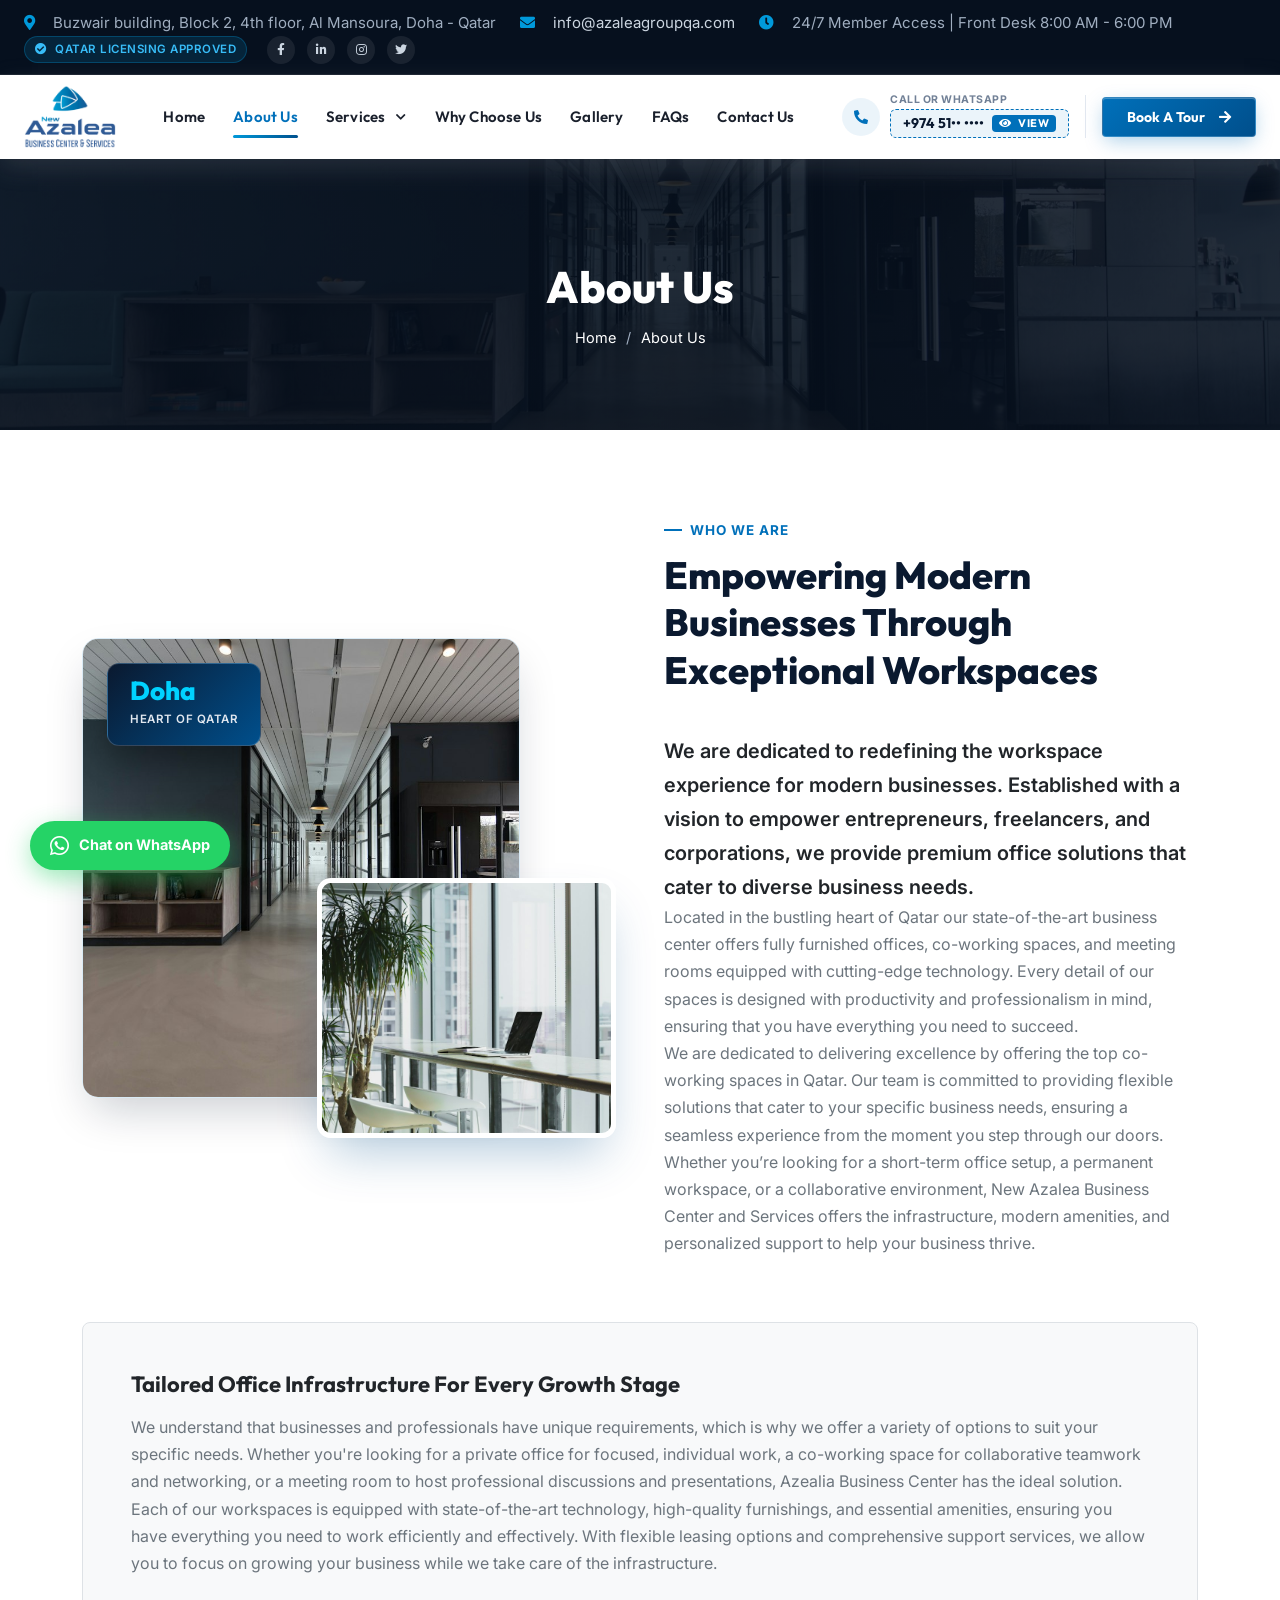
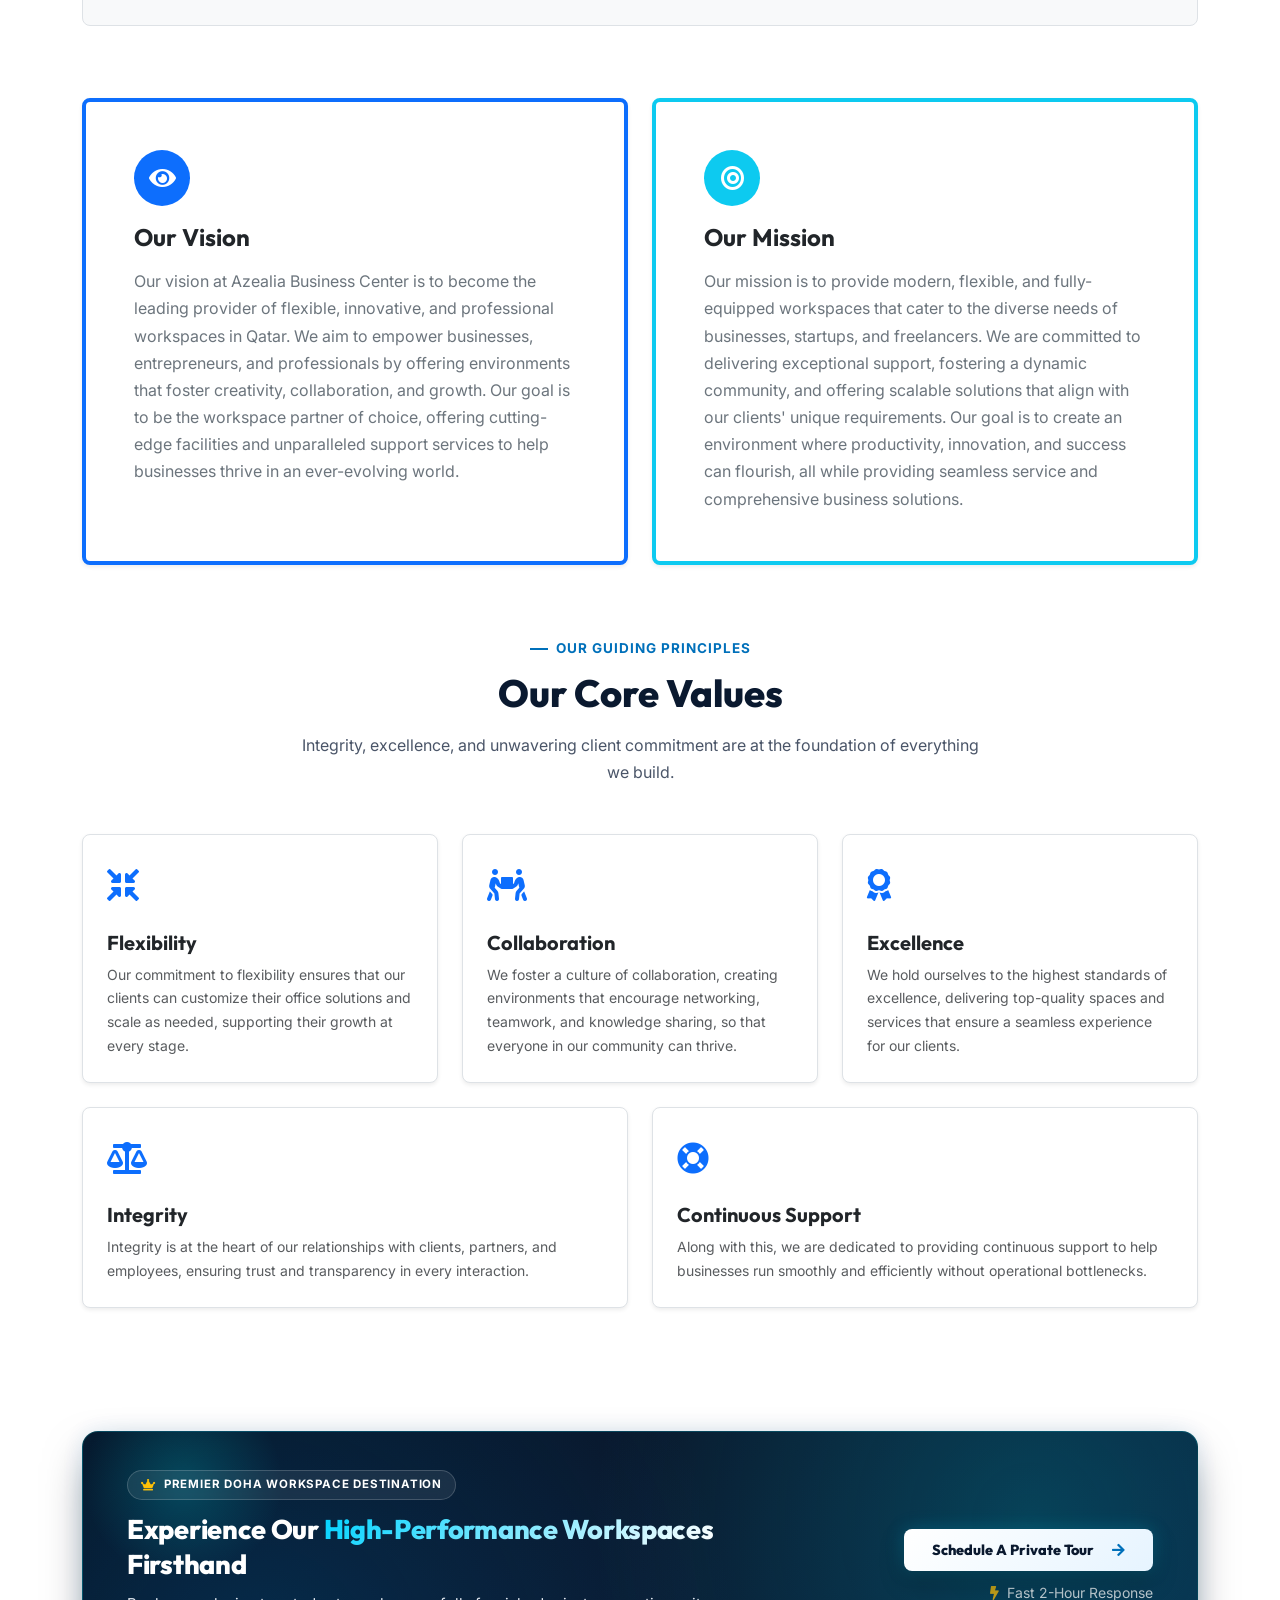
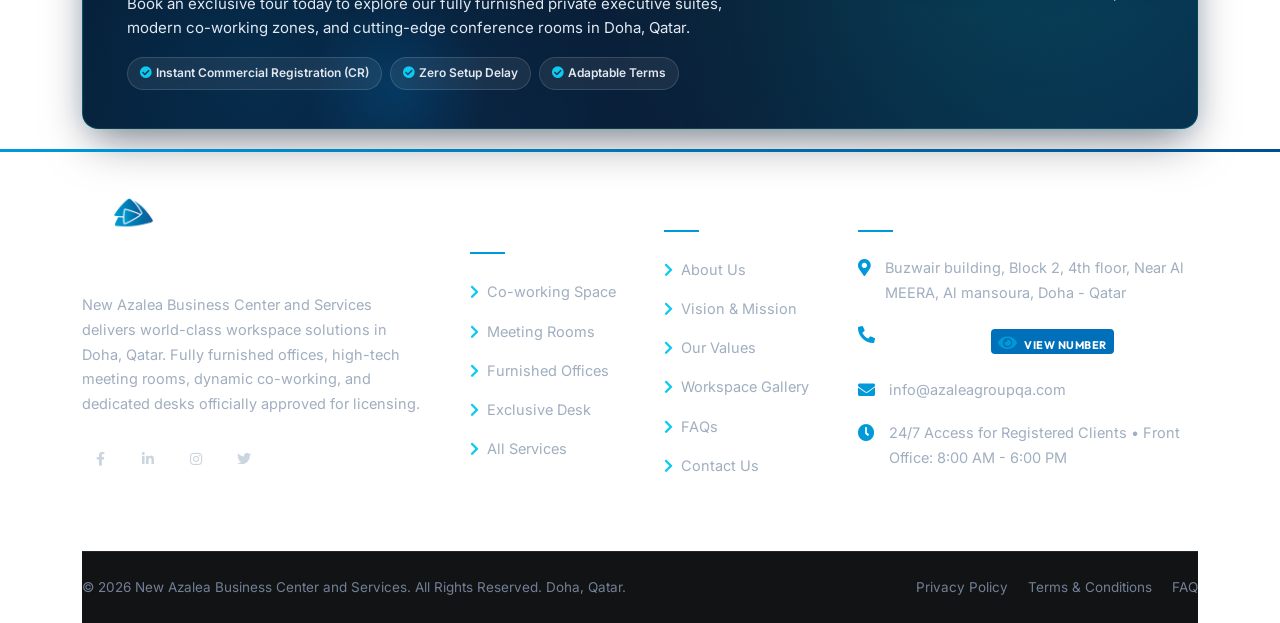
==== commit d7d8c339: "fix(cta): eliminate in-flow ambient glow block spacing and downscale CTA banner to compact luxury pr" ====
--- a/about.html
+++ b/about.html
@@ -13,10 +13,28 @@
   <link rel="stylesheet" href="assets/css/animate.css">
   <link rel="stylesheet" href="assets/css/magnific-popup.css">
   <link rel="stylesheet" href="assets/css/swiper-bundle.min.css">
-  <link rel="stylesheet" href="assets/css/main.css?v=6.0">
-  <link rel="stylesheet" href="assets/css/custom.css?v=6.0">
+  <link rel="stylesheet" href="assets/css/main.css?v=9.0">
+  <link rel="stylesheet" href="assets/css/custom.css?v=9.0">
 </head>
 <body>
+
+  <!-- Azalea Luxury Entry Reveal (2-3s) -->
+  <div id="azalea-entry-reveal" class="azalea-entry-reveal" aria-hidden="true">
+    <div class="entry-reveal-ambient-glow"></div>
+    <div class="entry-reveal-container">
+      <div class="entry-logo-wrapper">
+        <img src="assets/images/logo-white.png" alt="New Azalea Business Center and Services" class="entry-logo-img">
+        <div class="entry-logo-shimmer"></div>
+      </div>
+      <div class="entry-tagline">
+        <span>PREMIER DOHA WORKSPACE DESTINATION</span>
+      </div>
+      <div class="entry-progress-track">
+        <div class="entry-progress-bar"></div>
+      </div>
+    </div>
+  </div>
+
 
   <!-- Top Bar -->
   <div class="header-top-section">
@@ -315,8 +333,6 @@
   <!-- CTA Banner -->
   <section class="cta-banner-wrapper container my-5 py-4">
     <div class="cta-banner-section p-4 p-lg-5">
-      <div class="cta-ambient-glow"></div>
-      <div class="cta-ambient-glow-2"></div>
       <div class="row align-items-center g-4 position-relative" style="z-index: 2;">
         <div class="col-lg-8">
           <div class="cta-badge mb-3">
@@ -477,7 +493,25 @@
               </div>
               <div class="col-md-6">
                 <label class="form-label">Phone Number *</label>
-                <input type="tel" class="form-control" placeholder="+974 ..." required>
+                <div class="intl-phone-wrapper">
+                  <div class="country-select-dropdown">
+                    <button type="button" class="country-picker-btn" aria-expanded="false" title="Select Country Code">
+                      <span class="selected-flag">🇶🇦</span>
+                      <span class="selected-dial-code">+974</span>
+                      <i class="fas fa-chevron-down"></i>
+                    </button>
+                    <div class="country-dropdown-menu">
+                      <div class="country-search-box">
+                        <i class="fas fa-search search-icon"></i>
+                        <input type="text" class="country-search-input" placeholder="Search country or code...">
+                      </div>
+                      <ul class="country-list"></ul>
+                      <div class="country-no-results">No country found</div>
+                    </div>
+                  </div>
+                  <input type="hidden" name="country_dial_code" class="country-dial-code-input" value="+974">
+                  <input type="tel" name="phone_number" class="form-control phone-input-field" placeholder="Mobile number" required>
+                </div>
               </div>
               <div class="col-md-6">
                 <label class="form-label">Desired Office Space *</label>
@@ -517,7 +551,7 @@
   <script src="assets/js/wow.min.js"></script>
   <script src="assets/js/swiper-bundle.min.js"></script>
   <script src="assets/js/jquery.magnific-popup.min.js"></script>
-  <script src="assets/js/main.js?v=6.0"></script>
+  <script src="assets/js/main.js?v=9.0"></script>
 
   <!-- Floating WhatsApp Action Widget -->
   <a href="https://wa.me/97451019991" target="_blank" class="floating-whatsapp" title="Chat directly on WhatsApp">
--- a/assets/css/custom.css
+++ b/assets/css/custom.css
@@ -1468,104 +1468,77 @@
 /* ===================================================================
    CTA Luxury Executive Banner Redesign (Image 2 Fix)
 =================================================================== */
+/* ===================================================================
+   Compact & Refined Luxury CTA Consultation Banner
+=================================================================== */
 .cta-banner-wrapper {
-  margin-top: 60px !important;
-  margin-bottom: 70px !important;
+  margin-top: 35px !important;
+  margin-bottom: 45px !important;
 }
 
 .cta-banner-section {
   position: relative !important;
-  background: radial-gradient(circle at 85% 20%, rgba(0, 194, 203, 0.35) 0%, transparent 45%),
-              radial-gradient(circle at 15% 90%, rgba(0, 112, 186, 0.4) 0%, transparent 50%),
+  background: radial-gradient(circle at 85% 30%, rgba(0, 194, 203, 0.22) 0%, transparent 45%),
+              radial-gradient(circle at 15% 80%, rgba(0, 112, 186, 0.25) 0%, transparent 50%),
               linear-gradient(135deg, #06101E 0%, #0A192F 50%, #082444 100%) !important;
-  border: 1px solid rgba(0, 194, 203, 0.25) !important;
-  border-radius: 20px !important;
-  padding: 65px 50px !important;
-  box-shadow: 0 30px 60px -15px rgba(6, 16, 30, 0.6),
-              0 0 30px rgba(0, 112, 186, 0.15) !important;
+  border: 1px solid rgba(0, 194, 203, 0.22) !important;
+  border-radius: 16px !important;
+  padding: 38px 44px !important;
+  box-shadow: 0 20px 45px -10px rgba(6, 16, 30, 0.5),
+              0 0 25px rgba(0, 112, 186, 0.12) !important;
   overflow: hidden !important;
 }
 
 .cta-banner-section::before {
   content: '' !important;
   position: absolute !important;
-  top: -80px !important;
-  right: -80px !important;
-  width: 320px !important;
-  height: 320px !important;
-  background: radial-gradient(circle, rgba(0, 194, 203, 0.35) 0%, transparent 70%) !important;
+  top: -50px !important;
+  right: -50px !important;
+  width: 200px !important;
+  height: 200px !important;
+  background: radial-gradient(circle, rgba(0, 194, 203, 0.25) 0%, transparent 70%) !important;
   border-radius: 50% !important;
   pointer-events: none !important;
   z-index: 1 !important;
-  animation: azFloatSlow 6s ease-in-out infinite alternate !important;
 }
 
 .cta-banner-section::after {
   content: '' !important;
   position: absolute !important;
-  bottom: -80px !important;
-  left: 15% !important;
-  width: 280px !important;
-  height: 280px !important;
-  background: radial-gradient(circle, rgba(0, 112, 186, 0.4) 0%, transparent 70%) !important;
+  bottom: -50px !important;
+  left: 20% !important;
+  width: 180px !important;
+  height: 180px !important;
+  background: radial-gradient(circle, rgba(0, 112, 186, 0.25) 0%, transparent 70%) !important;
   border-radius: 50% !important;
   pointer-events: none !important;
   z-index: 1 !important;
-  animation: azFloatSlow 7s ease-in-out infinite alternate-reverse !important;
-}
-
-.cta-banner-section > * {
-  position: relative !important;
-  z-index: 2 !important;
-}
-
-.cta-ambient-glow {
-  position: absolute;
-  top: -60px;
-  right: -60px;
-  width: 280px;
-  height: 280px;
-  background: radial-gradient(circle, rgba(0, 194, 203, 0.3) 0%, transparent 70%);
-  border-radius: 50%;
-  pointer-events: none;
-  animation: azFloatSlow 5s ease-in-out infinite alternate;
-}
-
-.cta-ambient-glow-2 {
-  position: absolute;
-  bottom: -60px;
-  left: 20%;
-  width: 240px;
-  height: 240px;
-  background: radial-gradient(circle, rgba(0, 112, 186, 0.35) 0%, transparent 70%);
-  border-radius: 50%;
-  pointer-events: none;
-  animation: azFloatSlow 6s ease-in-out infinite alternate-reverse;
 }
 
 .cta-badge {
-  display: inline-flex;
-  align-items: center;
-  background: rgba(255, 255, 255, 0.1);
-  border: 1px solid rgba(255, 255, 255, 0.2);
-  color: #FFFFFF;
-  font-size: 13px;
-  font-weight: 700;
-  text-transform: uppercase;
-  letter-spacing: 0.8px;
-  padding: 6px 16px;
-  border-radius: 30px;
-  backdrop-filter: blur(8px);
+  display: inline-flex !important;
+  align-items: center !important;
+  background: rgba(255, 255, 255, 0.08) !important;
+  border: 1px solid rgba(255, 255, 255, 0.18) !important;
+  color: #FFFFFF !important;
+  font-size: 11.5px !important;
+  font-weight: 700 !important;
+  text-transform: uppercase !important;
+  letter-spacing: 0.8px !important;
+  padding: 4px 13px !important;
+  border-radius: 20px !important;
+  backdrop-filter: blur(8px) !important;
+  margin-bottom: 12px !important;
 }
 
 .cta-title,
 .cta-banner-section h2 {
   color: #FFFFFF !important;
-  font-size: 38px !important;
+  font-size: 27px !important;
   font-weight: 800 !important;
-  line-height: 1.25 !important;
-  margin-bottom: 16px !important;
-  letter-spacing: -0.5px;
+  line-height: 1.3 !important;
+  margin-bottom: 10px !important;
+  letter-spacing: -0.3px !important;
 }
 
 .gradient-text-light {
@@ -1577,27 +1550,28 @@
 .cta-text,
 .cta-banner-section p {
   color: #E2E8F0 !important;
-  font-size: 16.5px !important;
-  line-height: 1.75 !important;
-  max-width: 650px;
+  font-size: 15px !important;
+  line-height: 1.65 !important;
+  max-width: 620px !important;
   margin-bottom: 0 !important;
 }
 
 .cta-trust-chips {
-  margin-top: 24px;
+  margin-top: 16px !important;
+  gap: 8px !important;
 }
 
 .cta-chip {
-  background: rgba(255, 255, 255, 0.08);
-  border: 1px solid rgba(255, 255, 255, 0.15);
-  color: #E2E8F0;
-  font-size: 13px;
-  font-weight: 600;
-  padding: 6px 14px;
-  border-radius: 20px;
-  backdrop-filter: blur(6px);
-  display: inline-flex;
-  align-items: center;
+  background: rgba(255, 255, 255, 0.07) !important;
+  border: 1px solid rgba(255, 255, 255, 0.14) !important;
+  color: #E2E8F0 !important;
+  font-size: 12px !important;
+  font-weight: 600 !important;
+  padding: 5px 12px !important;
+  border-radius: 20px !important;
+  backdrop-filter: blur(6px) !important;
+  display: inline-flex !important;
+  align-items: center !important;
 }
 
 /* Luxury CTA Button */
@@ -1605,13 +1579,13 @@
 .cta-banner-section .theme-btn-white {
   background: linear-gradient(135deg, #FFFFFF 0%, #E6F4FF 100%) !important;
   color: #0A192F !important;
-  font-size: 16px !important;
+  font-size: 14.5px !important;
   font-weight: 800 !important;
-  padding: 18px 36px !important;
-  border-radius: 10px !important;
-  box-shadow: 0 15px 35px rgba(0, 0, 0, 0.35), 0 0 25px rgba(0, 210, 255, 0.3) !important;
+  padding: 14px 28px !important;
+  border-radius: 8px !important;
+  box-shadow: 0 10px 25px rgba(0, 0, 0, 0.28), 0 0 18px rgba(0, 210, 255, 0.25) !important;
   transition: all 0.35s cubic-bezier(0.16, 1, 0.3, 1) !important;
-  white-space: nowrap;
+  white-space: nowrap !important;
   border: none !important;
 }
 
@@ -1619,30 +1593,38 @@
 .cta-banner-section .theme-btn-white:hover {
   background: linear-gradient(135deg, #00D2FF 0%, #0070BA 100%) !important;
   color: #FFFFFF !important;
-  transform: translateY(-4px) scale(1.03) !important;
-  box-shadow: 0 20px 45px rgba(0, 112, 186, 0.5), 0 0 35px rgba(0, 210, 255, 0.6) !important;
+  transform: translateY(-3px) scale(1.02) !important;
+  box-shadow: 0 15px 35px rgba(0, 112, 186, 0.45), 0 0 25px rgba(0, 210, 255, 0.5) !important;
 }
 
 .theme-btn-luxury i,
 .cta-banner-section .theme-btn-white i {
-  color: #0070BA;
-  transition: all 0.3s ease;
+  color: #0070BA !important;
+  transition: all 0.3s ease !important;
 }
 
 .theme-btn-luxury:hover i,
 .cta-banner-section .theme-btn-white:hover i {
   color: #FFFFFF !important;
-  transform: translateX(6px);
+  transform: translateX(5px) !important;
 }
 
 @media (max-width: 767px) {
   .cta-banner-section {
-    padding: 35px 22px !important;
+    padding: 26px 20px !important;
   }
   .cta-title {
-    font-size: 26px !important;
+    font-size: 22px !important;
   }
   .cta-text {
+    font-size: 14px !important;
+  }
+  .theme-btn-luxury {
+    width: 100% !important;
+    justify-content: center !important;
+    padding: 13px 20px !important;
+  }
+}
     font-size: 14.5px !important;
   }
   .theme-btn-luxury {
@@ -2836,3 +2818,419 @@
     margin-top: 10px !important;
   }
 }
+
+/* ===================================================================
+   AZALEA LUXURY ENTRY REVEAL SPLASH SCREEN (2-3s)
+=================================================================== */
+.azalea-entry-reveal {
+  position: fixed !important;
+  top: 0 !important;
+  left: 0 !important;
+  width: 100vw !important;
+  height: 100vh !important;
+  background: radial-gradient(circle at center, #0F2A4A 0%, #06152D 60%, #030A14 100%) !important;
+  z-index: 9999999 !important;
+  display: flex !important;
+  align-items: center !important;
+  justify-content: center !important;
+  overflow: hidden !important;
+  pointer-events: all;
+  transition: opacity 0.65s cubic-bezier(0.16, 1, 0.3, 1),
+              transform 0.65s cubic-bezier(0.16, 1, 0.3, 1),
+              visibility 0.65s ease !important;
+  animation: entryOverlayFadeOut 2.8s cubic-bezier(0.16, 1, 0.3, 1) forwards;
+}
+
+@keyframes entryOverlayFadeOut {
+  0% {
+    opacity: 1;
+    pointer-events: all;
+    visibility: visible;
+  }
+  80% {
+    opacity: 1;
+    pointer-events: all;
+    transform: scale(1);
+  }
+  96% {
+    opacity: 0;
+    pointer-events: none;
+    transform: scale(1.03);
+  }
+  100% {
+    opacity: 0;
+    pointer-events: none;
+    visibility: hidden;
+    display: none;
+  }
+}
+
+.azalea-entry-reveal.reveal-done {
+  opacity: 0 !important;
+  transform: scale(1.04) !important;
+  visibility: hidden !important;
+  pointer-events: none !important;
+}
+
+.entry-reveal-ambient-glow {
+  position: absolute;
+  top: 50%;
+  left: 50%;
+  transform: translate(-50%, -50%);
+  width: 500px;
+  height: 500px;
+  background: radial-gradient(circle, rgba(0, 194, 203, 0.28) 0%, rgba(0, 112, 186, 0.15) 45%, transparent 70%);
+  border-radius: 50%;
+  pointer-events: none;
+  animation: entryGlowPulse 2.4s ease-in-out infinite alternate;
+}
+
+@keyframes entryGlowPulse {
+  0% {
+    transform: translate(-50%, -50%) scale(0.85);
+    opacity: 0.6;
+  }
+  100% {
+    transform: translate(-50%, -50%) scale(1.15);
+    opacity: 1;
+  }
+}
+
+.entry-reveal-container {
+  position: relative;
+  z-index: 10;
+  display: flex;
+  flex-direction: column;
+  align-items: center;
+  justify-content: center;
+  text-align: center;
+  padding: 20px;
+}
+
+.entry-logo-wrapper {
+  position: relative;
+  overflow: hidden;
+  padding: 16px 28px;
+  border-radius: 12px;
+  background: rgba(255, 255, 255, 0.04);
+  border: 1px solid rgba(255, 255, 255, 0.12);
+  backdrop-filter: blur(10px);
+  box-shadow: 0 20px 50px rgba(0, 0, 0, 0.4), 0 0 35px rgba(0, 194, 203, 0.2);
+  animation: entryLogoReveal 1.2s cubic-bezier(0.16, 1, 0.3, 1) forwards;
+}
+
+@keyframes entryLogoReveal {
+  0% {
+    opacity: 0;
+    transform: translateY(20px) scale(0.9);
+    filter: blur(6px);
+  }
+  100% {
+    opacity: 1;
+    transform: translateY(0) scale(1);
+    filter: blur(0);
+  }
+}
+
+.entry-logo-img {
+  height: 72px;
+  max-height: 72px;
+  width: auto;
+  object-fit: contain;
+  display: block;
+}
+
+.entry-logo-shimmer {
+  position: absolute;
+  top: 0;
+  left: -140%;
+  width: 80%;
+  height: 100%;
+  background: linear-gradient(90deg, transparent, rgba(255, 255, 255, 0.55), transparent);
+  transform: skewX(-25deg);
+  animation: entryShimmerSweep 1.8s ease-in-out 0.4s forwards;
+  pointer-events: none;
+}
+
+@keyframes entryShimmerSweep {
+  0% { left: -140%; }
+  100% { left: 180%; }
+}
+
+.entry-tagline {
+  margin-top: 22px;
+  opacity: 0;
+  animation: entryFadeUp 0.8s ease-out 0.5s forwards;
+}
+
+.entry-tagline span {
+  font-family: 'Outfit', sans-serif;
+  font-size: 11.5px;
+  font-weight: 700;
+  letter-spacing: 3.5px;
+  color: #00D2FF;
+  text-transform: uppercase;
+  display: inline-block;
+  text-shadow: 0 0 12px rgba(0, 210, 255, 0.6);
+}
+
+.entry-progress-track {
+  width: 180px;
+  height: 3px;
+  background: rgba(255, 255, 255, 0.12);
+  border-radius: 4px;
+  margin-top: 22px;
+  overflow: hidden;
+  position: relative;
+  opacity: 0;
+  animation: entryFadeUp 0.8s ease-out 0.6s forwards;
+}
+
+.entry-progress-bar {
+  width: 0%;
+  height: 100%;
+  background: linear-gradient(90deg, #0070BA, #00D2FF, #FFFFFF);
+  box-shadow: 0 0 10px #00D2FF;
+  border-radius: 4px;
+  animation: entryProgressFill 2.2s cubic-bezier(0.25, 1, 0.5, 1) 0.1s forwards;
+}
+
+@keyframes entryProgressFill {
+  0% { width: 0%; }
+  60% { width: 75%; }
+  100% { width: 100%; }
+}
+
+@keyframes entryFadeUp {
+  0% {
+    opacity: 0;
+    transform: translateY(10px);
+  }
+  100% {
+    opacity: 1;
+    transform: translateY(0);
+  }
+}
+
+@media (max-width: 575px) {
+  .entry-logo-img {
+    height: 52px;
+    max-height: 52px;
+  }
+  .entry-logo-wrapper {
+    padding: 14px 20px;
+  }
+  .entry-tagline span {
+    font-size: 10px;
+    letter-spacing: 2.5px;
+  }
+  .entry-progress-track {
+    width: 140px;
+  }
+}
+
+/* ===================================================================
+   INTERNATIONAL PHONE INPUT COMPONENT WITH SEARCHABLE DROPDOWN
+=================================================================== */
+.intl-phone-wrapper {
+  display: flex !important;
+  position: relative !important;
+  width: 100% !important;
+}
+
+.country-select-dropdown {
+  position: relative !important;
+  flex-shrink: 0 !important;
+}
+
+.country-picker-btn {
+  display: inline-flex !important;
+  align-items: center !important;
+  gap: 7px !important;
+  height: 100% !important;
+  min-height: 48px !important;
+  padding: 0 14px !important;
+  background: #F8FAFC !important;
+  border: 1px solid #CBD5E1 !important;
+  border-right: none !important;
+  border-radius: 6px 0 0 6px !important;
+  font-family: 'Outfit', sans-serif !important;
+  font-size: 14px !important;
+  font-weight: 600 !important;
+  color: #1E293B !important;
+  cursor: pointer !important;
+  transition: all 0.2s ease !important;
+  white-space: nowrap !important;
+  user-select: none !important;
+}
+
+.country-picker-btn:hover,
+.country-picker-btn:focus {
+  background: #F1F5F9 !important;
+  border-color: #0070BA !important;
+  outline: none !important;
+}
+
+.country-picker-btn .selected-flag {
+  font-size: 19px !important;
+  line-height: 1 !important;
+}
+
+.country-picker-btn .selected-dial-code {
+  font-size: 13.5px !important;
+  font-weight: 700 !important;
+  color: #0F172A !important;
+}
+
+.country-picker-btn i {
+  font-size: 10px !important;
+  color: #64748B !important;
+  transition: transform 0.25s ease !important;
+}
+
+.country-select-dropdown.is-open .country-picker-btn i {
+  transform: rotate(180deg) !important;
+}
+
+.intl-phone-wrapper .phone-input-field {
+  border-radius: 0 6px 6px 0 !important;
+  border-left: 1px solid #CBD5E1 !important;
+  flex: 1 1 auto !important;
+  font-size: 14.5px !important;
+  min-height: 48px !important;
+}
+
+.intl-phone-wrapper .phone-input-field:focus {
+  border-color: #0070BA !important;
+  box-shadow: 0 0 0 3px rgba(0, 112, 186, 0.15) !important;
+  z-index: 2 !important;
+}
+
+/* Searchable Country Dropdown Menu */
+.country-dropdown-menu {
+  position: absolute !important;
+  top: calc(100% + 5px) !important;
+  left: 0 !important;
+  width: 320px !important;
+  max-width: 90vw !important;
+  background: #FFFFFF !important;
+  border: 1px solid rgba(0, 112, 186, 0.25) !important;
+  border-radius: 8px !important;
+  box-shadow: 0 18px 45px rgba(0, 0, 0, 0.2), 0 0 0 1px rgba(0, 0, 0, 0.05) !important;
+  z-index: 1070 !important;
+  display: none !important;
+  flex-direction: column !important;
+  overflow: hidden !important;
+  animation: countryDropdownFade 0.2s ease-out !important;
+}
+
+@keyframes countryDropdownFade {
+  from { opacity: 0; transform: translateY(-6px); }
+  to { opacity: 1; transform: translateY(0); }
+}
+
+.country-select-dropdown.is-open .country-dropdown-menu {
+  display: flex !important;
+}
+
+.country-search-box {
+  position: relative !important;
+  padding: 10px 12px !important;
+  border-bottom: 1px solid #E2E8F0 !important;
+  background: #F8FAFC !important;
+}
+
+.country-search-box .search-icon {
+  position: absolute !important;
+  left: 22px !important;
+  top: 50% !important;
+  transform: translateY(-50%) !important;
+  color: #94A3B8 !important;
+  font-size: 13px !important;
+  pointer-events: none !important;
+}
+
+.country-search-input {
+  width: 100% !important;
+  padding: 8px 12px 8px 34px !important;
+  border: 1px solid #CBD5E1 !important;
+  border-radius: 6px !important;
+  font-size: 13px !important;
+  background: #FFFFFF !important;
+  color: #0F172A !important;
+  outline: none !important;
+  transition: border-color 0.2s ease !important;
+}
+
+.country-search-input:focus {
+  border-color: #0070BA !important;
+  box-shadow: 0 0 0 2px rgba(0, 112, 186, 0.15) !important;
+}
+
+.country-list {
+  max-height: 250px !important;
+  overflow-y: auto !important;
+  margin: 0 !important;
+  padding: 4px 0 !important;
+  list-style: none !important;
+}
+
+.country-list::-webkit-scrollbar {
+  width: 6px;
+}
+.country-list::-webkit-scrollbar-thumb {
+  background: #CBD5E1;
+  border-radius: 4px;
+}
+
+.country-item {
+  display: flex !important;
+  align-items: center !important;
+  gap: 10px !important;
+  padding: 9px 14px !important;
+  font-size: 13.5px !important;
+  color: #334155 !important;
+  cursor: pointer !important;
+  transition: background 0.15s ease !important;
+  user-select: none !important;
+}
+
+.country-item:hover,
+.country-item.is-selected {
+  background: #F0F9FF !important;
+  color: #0070BA !important;
+  font-weight: 600 !important;
+}
+
+.country-item .item-flag {
+  font-size: 18px !important;
+  line-height: 1 !important;
+  flex-shrink: 0 !important;
+}
+
+.country-item .item-name {
+  flex: 1 1 auto !important;
+  white-space: nowrap !important;
+  overflow: hidden !important;
+  text-overflow: ellipsis !important;
+}
+
+.country-item .item-code {
+  font-size: 12.5px !important;
+  color: #64748B !important;
+  font-weight: 600 !important;
+  flex-shrink: 0 !important;
+}
+
+.country-item:hover .item-code,
+.country-item.is-selected .item-code {
+  color: #0070BA !important;
+}
+
+.country-no-results {
+  padding: 16px !important;
+  text-align: center !important;
+  color: #94A3B8 !important;
+  font-size: 13px !important;
+  display: none;
+}
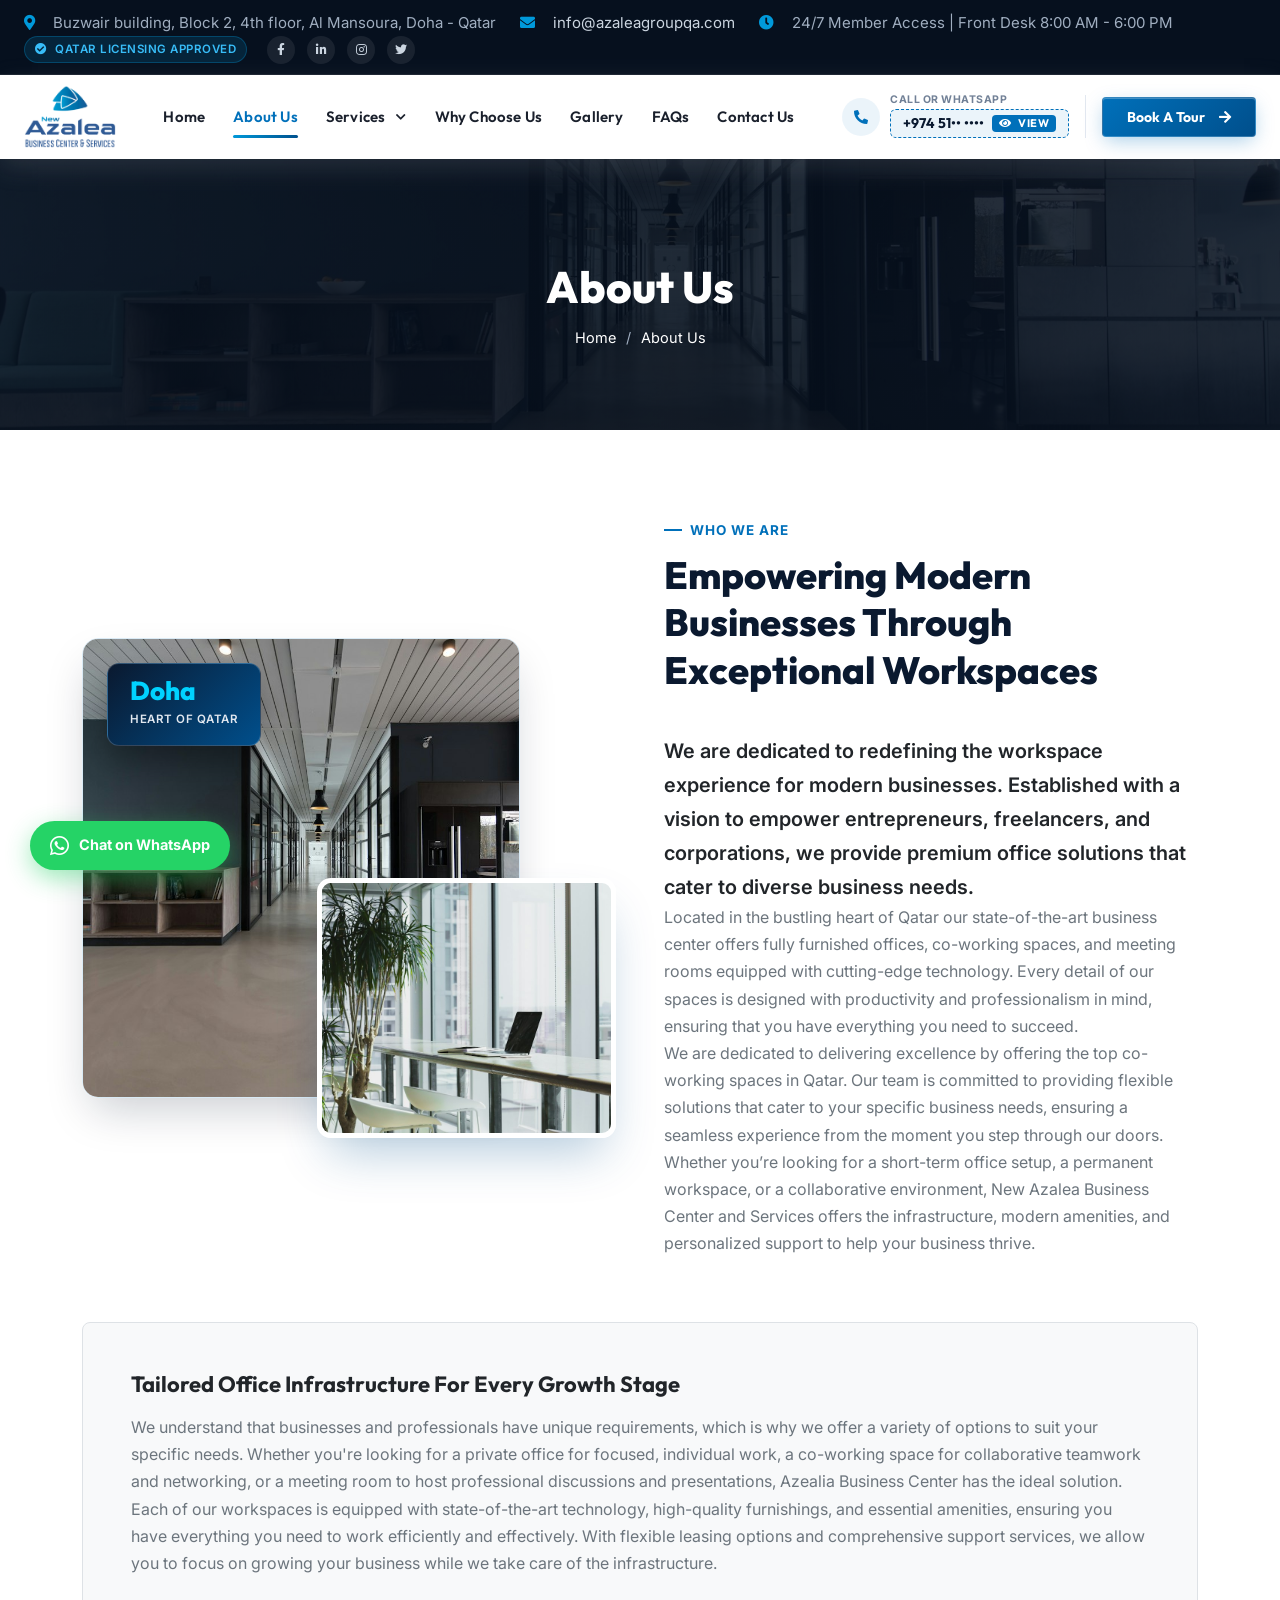
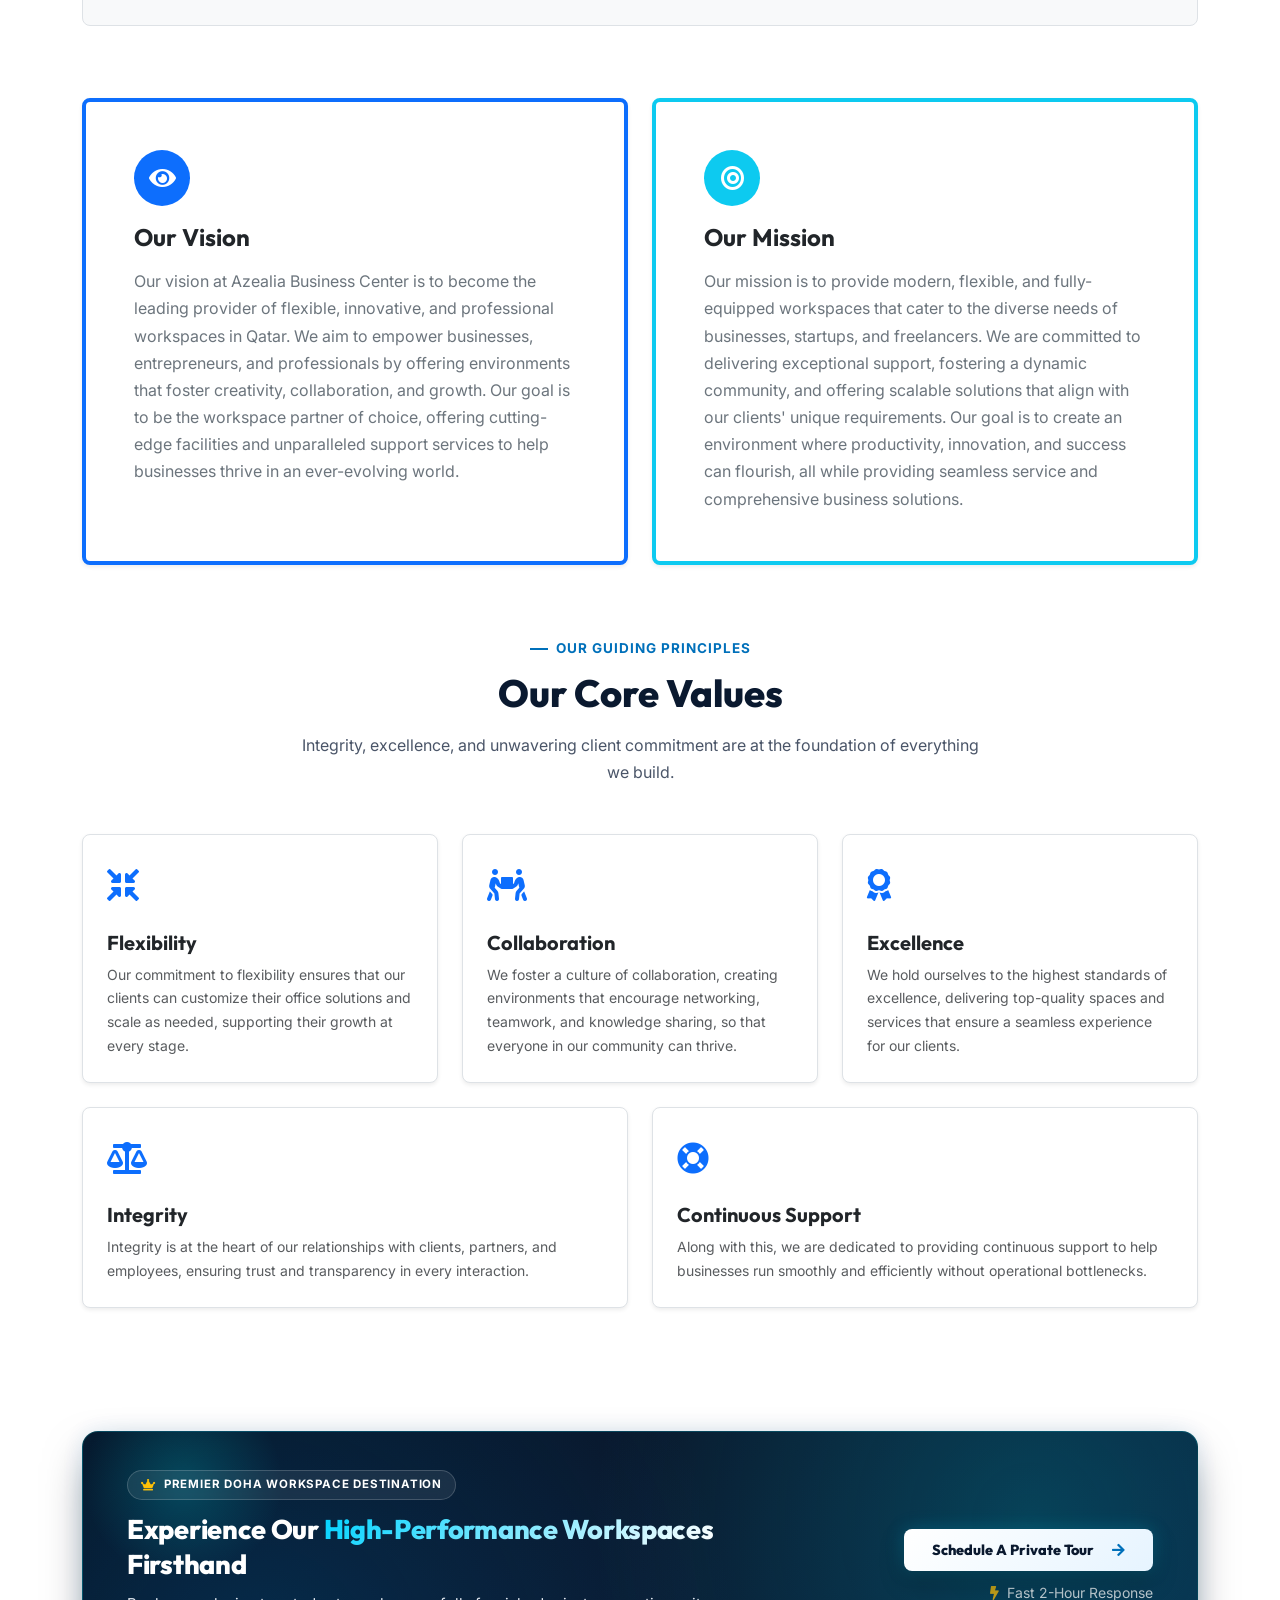
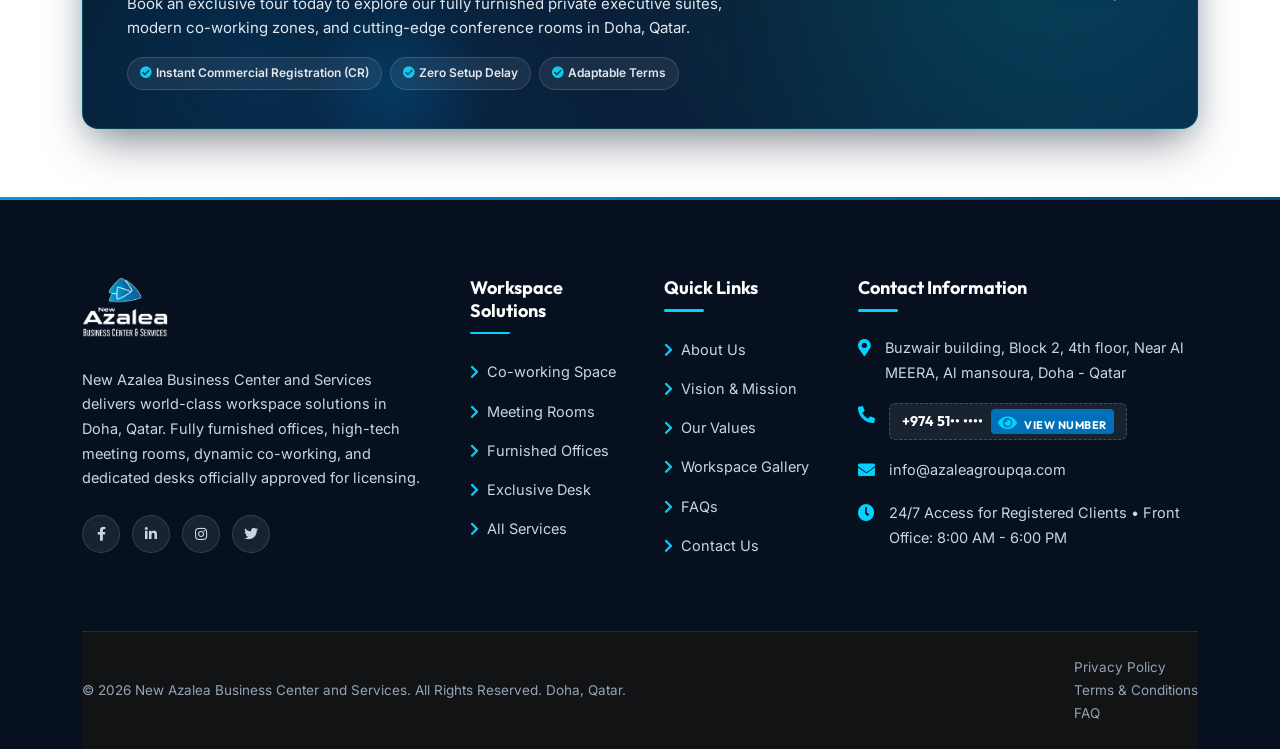
==== commit 5d04cac3: "fix(footer): resolve CSS syntax closure error restoring executive midnight background, high-contrast" ====
--- a/about.html
+++ b/about.html
@@ -13,8 +13,8 @@
   <link rel="stylesheet" href="assets/css/animate.css">
   <link rel="stylesheet" href="assets/css/magnific-popup.css">
   <link rel="stylesheet" href="assets/css/swiper-bundle.min.css">
-  <link rel="stylesheet" href="assets/css/main.css?v=9.0">
-  <link rel="stylesheet" href="assets/css/custom.css?v=9.0">
+  <link rel="stylesheet" href="assets/css/main.css?v=10.0">
+  <link rel="stylesheet" href="assets/css/custom.css?v=10.0">
 </head>
 <body>
 
@@ -551,7 +551,7 @@
   <script src="assets/js/wow.min.js"></script>
   <script src="assets/js/swiper-bundle.min.js"></script>
   <script src="assets/js/jquery.magnific-popup.min.js"></script>
-  <script src="assets/js/main.js?v=9.0"></script>
+  <script src="assets/js/main.js?v=10.0"></script>
 
   <!-- Floating WhatsApp Action Widget -->
   <a href="https://wa.me/97451019991" target="_blank" class="floating-whatsapp" title="Chat directly on WhatsApp">
--- a/assets/css/custom.css
+++ b/assets/css/custom.css
@@ -1625,23 +1625,16 @@
     padding: 13px 20px !important;
   }
 }
-    font-size: 14.5px !important;
-  }
-  .theme-btn-luxury {
-    width: 100% !important;
-    justify-content: center !important;
-  }
-}
 
 /* ===================================================================
-   Footer
+   Footer - Executive Midnight Palette
 =================================================================== */
 .footer-section {
-  background: #06101E;
-  color: #A0AEC0;
-  padding-top: 80px;
-  position: relative;
-  overflow: hidden;
+  background: #06101E !important;
+  color: #A0AEC0 !important;
+  padding-top: 80px !important;
+  position: relative !important;
+  overflow: hidden !important;
 }
 
 .footer-section::before {
@@ -1655,140 +1648,142 @@
 }
 
 .footer-logo img {
-  height: 58px;
-  width: auto;
-  object-fit: contain;
-  margin-bottom: 24px;
+  height: 60px !important;
+  max-height: 60px !important;
+  width: auto !important;
+  object-fit: contain !important;
+  margin-bottom: 22px !important;
+  display: block !important;
 }
 
 .footer-about p {
-  color: #A0AEC0;
-  font-size: 14.5px;
-  line-height: 1.7;
-  margin-bottom: 24px;
+  color: #CBD5E1 !important;
+  font-size: 14.5px !important;
+  line-height: 1.7 !important;
+  margin-bottom: 24px !important;
 }
 
 .footer-socials {
-  display: flex;
-  gap: 12px;
+  display: flex !important;
+  gap: 12px !important;
 }
 
 .footer-socials a {
-  width: 36px;
-  height: 36px;
-  background: rgba(255, 255, 255, 0.08);
-  border-radius: 50%;
-  display: flex;
-  align-items: center;
-  justify-content: center;
-  color: #CBD5E0;
-  font-size: 14px;
-  transition: all 0.3s ease;
+  width: 38px !important;
+  height: 38px !important;
+  background: rgba(255, 255, 255, 0.08) !important;
+  border: 1px solid rgba(255, 255, 255, 0.12) !important;
+  border-radius: 50% !important;
+  display: flex !important;
+  align-items: center !important;
+  justify-content: center !important;
+  color: #CBD5E1 !important;
+  font-size: 14px !important;
+  transition: all 0.3s ease !important;
 }
 
 .footer-socials a:hover {
-  background: var(--theme);
-  color: #FFFFFF;
-  transform: translateY(-3px);
+  background: var(--theme) !important;
+  color: #FFFFFF !important;
+  transform: translateY(-3px) !important;
+  border-color: var(--theme) !important;
 }
 
 .footer-widget h5 {
-  color: #FFFFFF;
-  font-size: 18px;
-  font-weight: 700;
-  margin-bottom: 24px;
-  position: relative;
-  padding-bottom: 12px;
+  color: #FFFFFF !important;
+  font-family: 'Outfit', sans-serif !important;
+  font-size: 18px !important;
+  font-weight: 700 !important;
+  margin-bottom: 24px !important;
+  position: relative !important;
+  padding-bottom: 12px !important;
 }
 
 .footer-widget h5::after {
-  content: '';
-  position: absolute;
-  bottom: 0;
-  left: 0;
-  width: 35px;
-  height: 2px;
-  background: var(--theme2);
+  content: '' !important;
+  position: absolute !important;
+  bottom: 0 !important;
+  left: 0 !important;
+  width: 40px !important;
+  height: 2.5px !important;
+  background: #00D2FF !important;
+  border-radius: 2px !important;
 }
 
 .footer-links {
-  list-style: none;
-  padding: 0;
-  margin: 0;
+  list-style: none !important;
+  padding: 0 !important;
+  margin: 0 !important;
 }
 
 .footer-links li {
-  margin-bottom: 12px;
+  margin-bottom: 12px !important;
 }
 
 .footer-links li a {
-  color: #A0AEC0;
-  font-size: 14.5px;
-  display: inline-flex;
-  align-items: center;
-  gap: 8px;
-  transition: all 0.2s ease;
+  color: #CBD5E1 !important;
+  font-size: 14.5px !important;
+  display: inline-flex !important;
+  align-items: center !important;
+  gap: 8px !important;
+  transition: all 0.2s ease !important;
 }
 
 .footer-links li a:hover {
-  color: #FFFFFF;
-  padding-left: 6px;
+  color: #00D2FF !important;
+  padding-left: 6px !important;
 }
 
 .footer-contact-list {
-  list-style: none;
-  padding: 0;
-  margin: 0;
+  list-style: none !important;
+  padding: 0 !important;
+  margin: 0 !important;
 }
 
 .footer-contact-list li {
-  display: flex;
-  gap: 14px;
-  margin-bottom: 18px;
-  color: #A0AEC0;
-  font-size: 14.5px;
+  display: flex !important;
+  gap: 14px !important;
+  margin-bottom: 18px !important;
+  color: #CBD5E1 !important;
+  font-size: 14.5px !important;
+  align-items: flex-start !important;
 }
 
 .footer-contact-list li i {
-  color: var(--theme2);
-  font-size: 17px;
-  margin-top: 3px;
+  color: #00D2FF !important;
+  font-size: 17px !important;
+  margin-top: 3px !important;
+  flex-shrink: 0 !important;
 }
 
 .footer-contact-list li a {
-  color: #A0AEC0;
+  color: #CBD5E1 !important;
+  transition: color 0.2s ease !important;
 }
 
 .footer-contact-list li a:hover {
-  color: #FFFFFF;
+  color: #00D2FF !important;
 }
 
 .footer-bottom {
-  border-top: 1px solid rgba(255, 255, 255, 0.08);
-  padding: 24px 0;
-  margin-top: 60px;
-  font-size: 13.5px;
+  border-top: 1px solid rgba(255, 255, 255, 0.1) !important;
+  padding: 24px 0 !important;
+  margin-top: 60px !important;
+  font-size: 13.5px !important;
 }
 
 .footer-bottom p {
-  margin: 0;
-  color: #718096;
-}
-
-.footer-bottom-menu {
-  list-style: none;
-  margin: 0;
-  padding: 0;
-  display: flex;
-  gap: 20px;
+  margin: 0 !important;
+  color: #94A3B8 !important;
 }
 
 .footer-bottom-menu a {
-  color: #718096;
+  color: #94A3B8 !important;
+  transition: color 0.2s ease !important;
 }
 
 .footer-bottom-menu a:hover {
-  color: #CBD5E0;
+  color: #00D2FF !important;
 }
 
 /* ===================================================================
